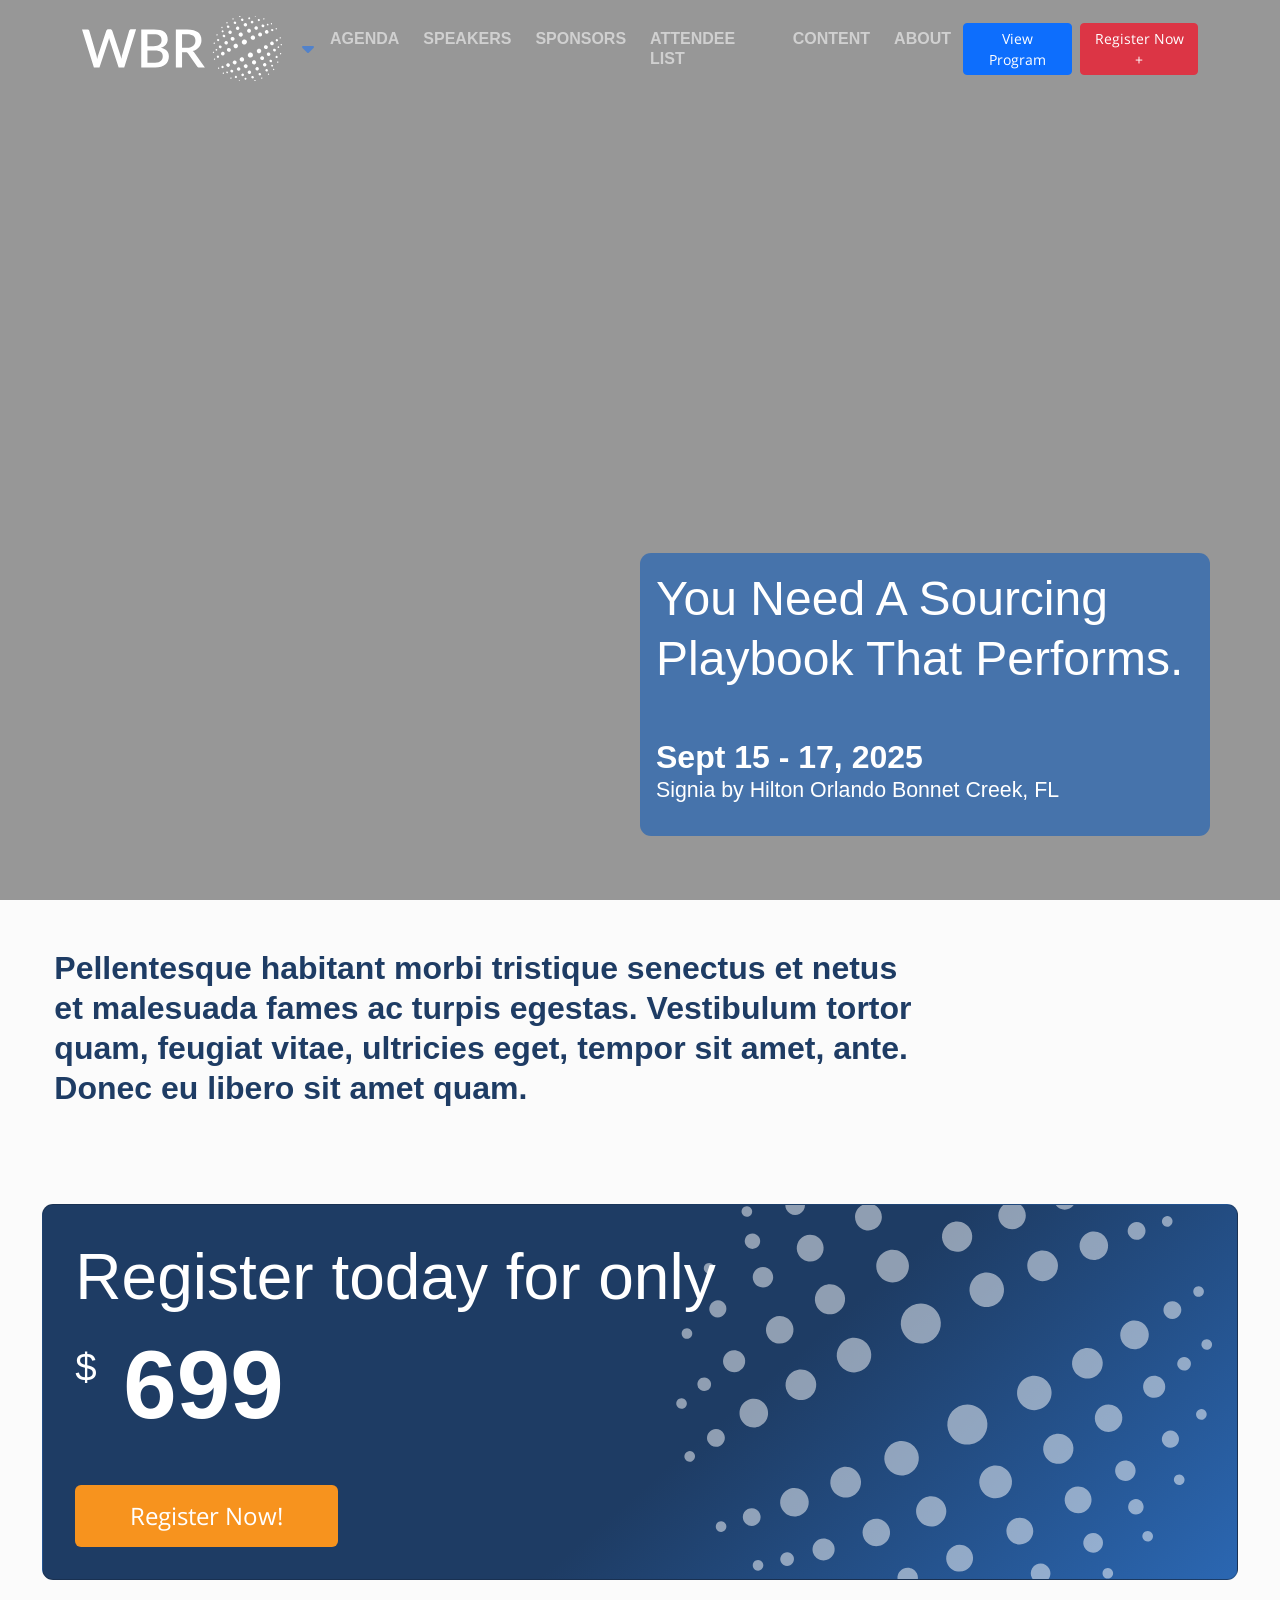
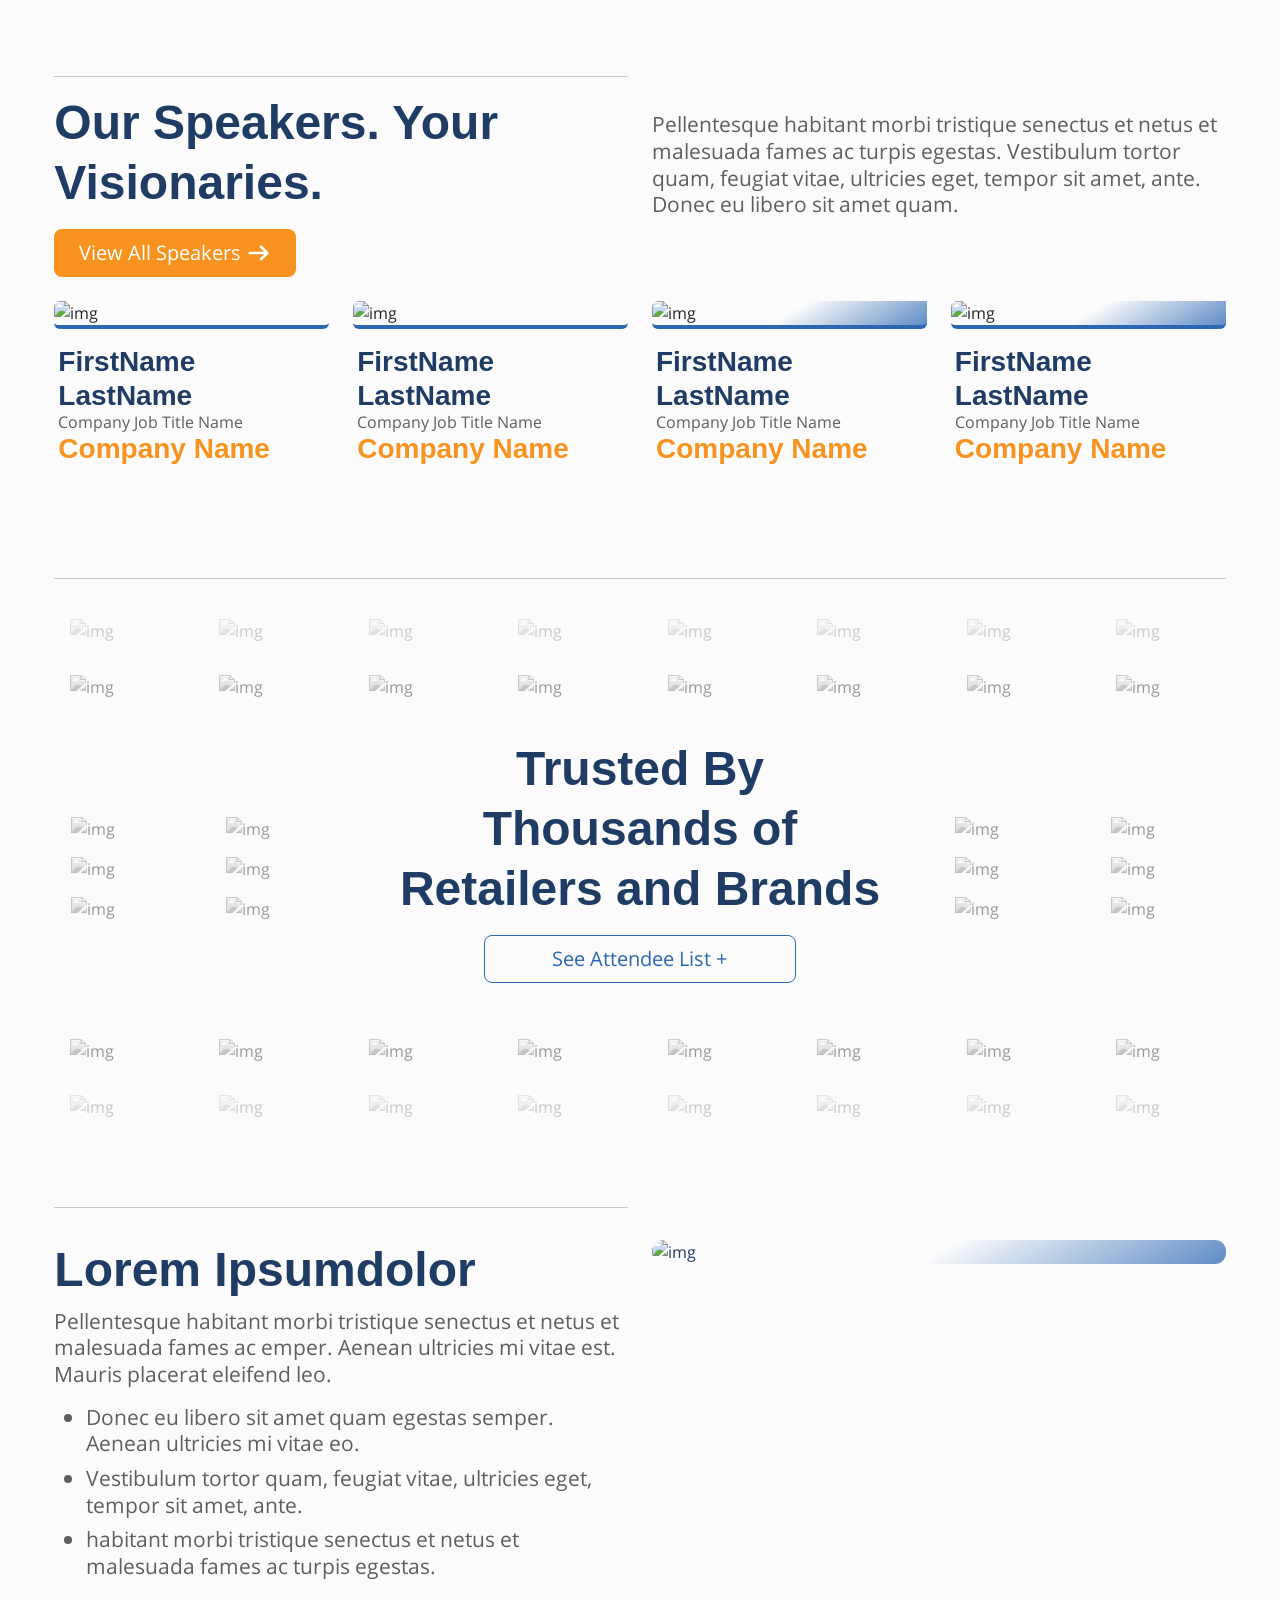
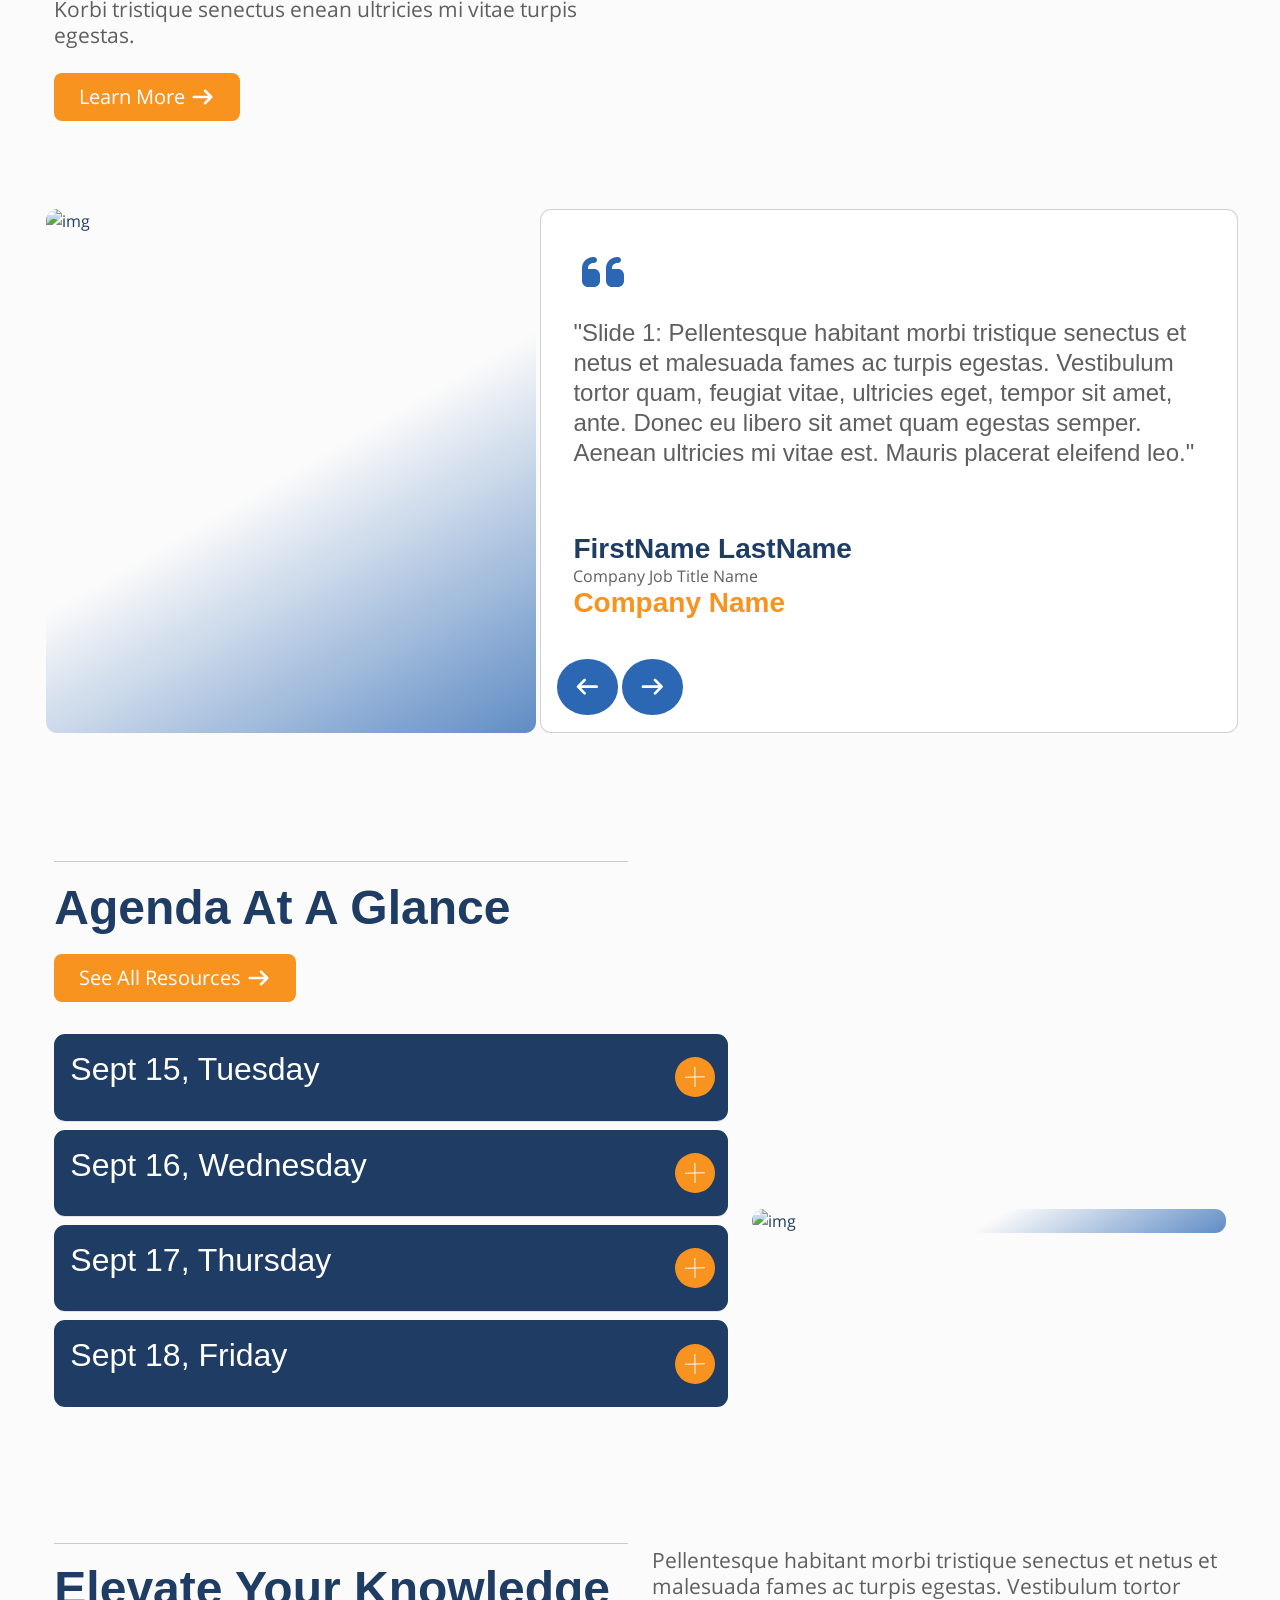
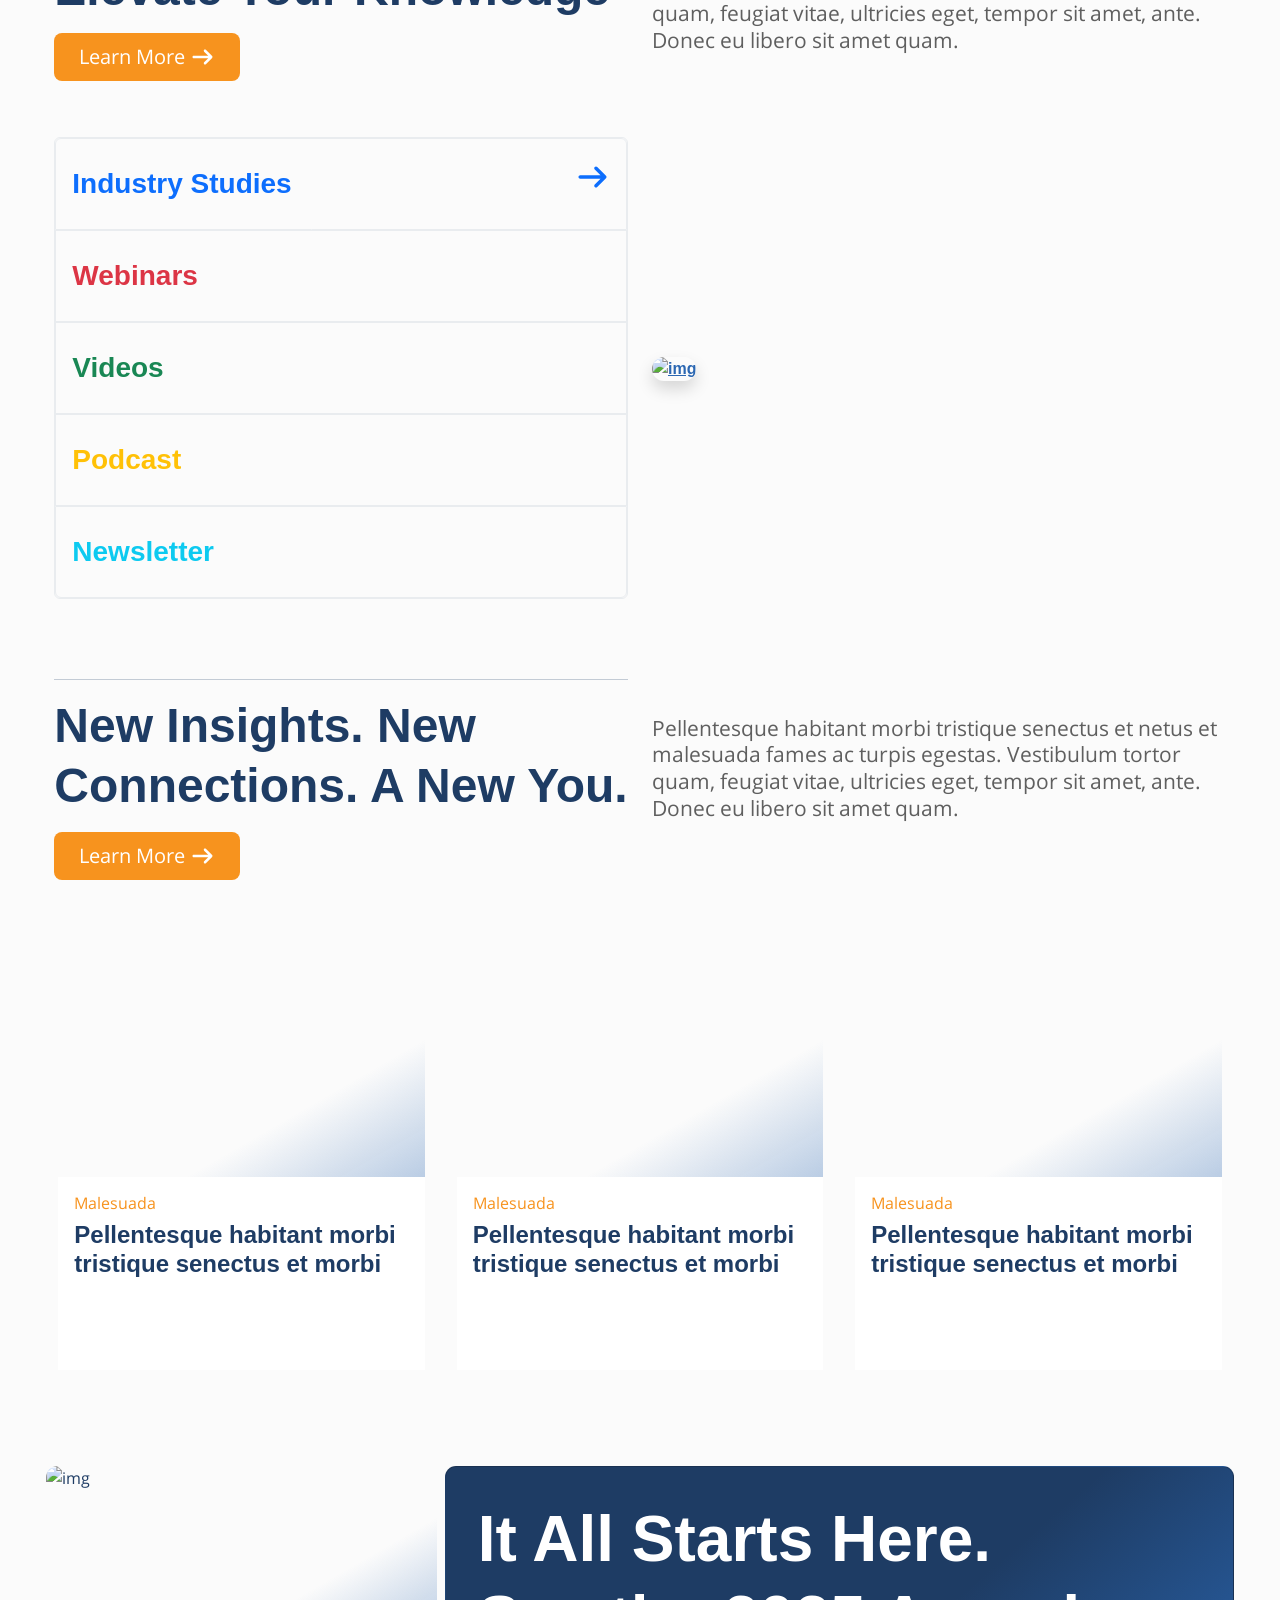
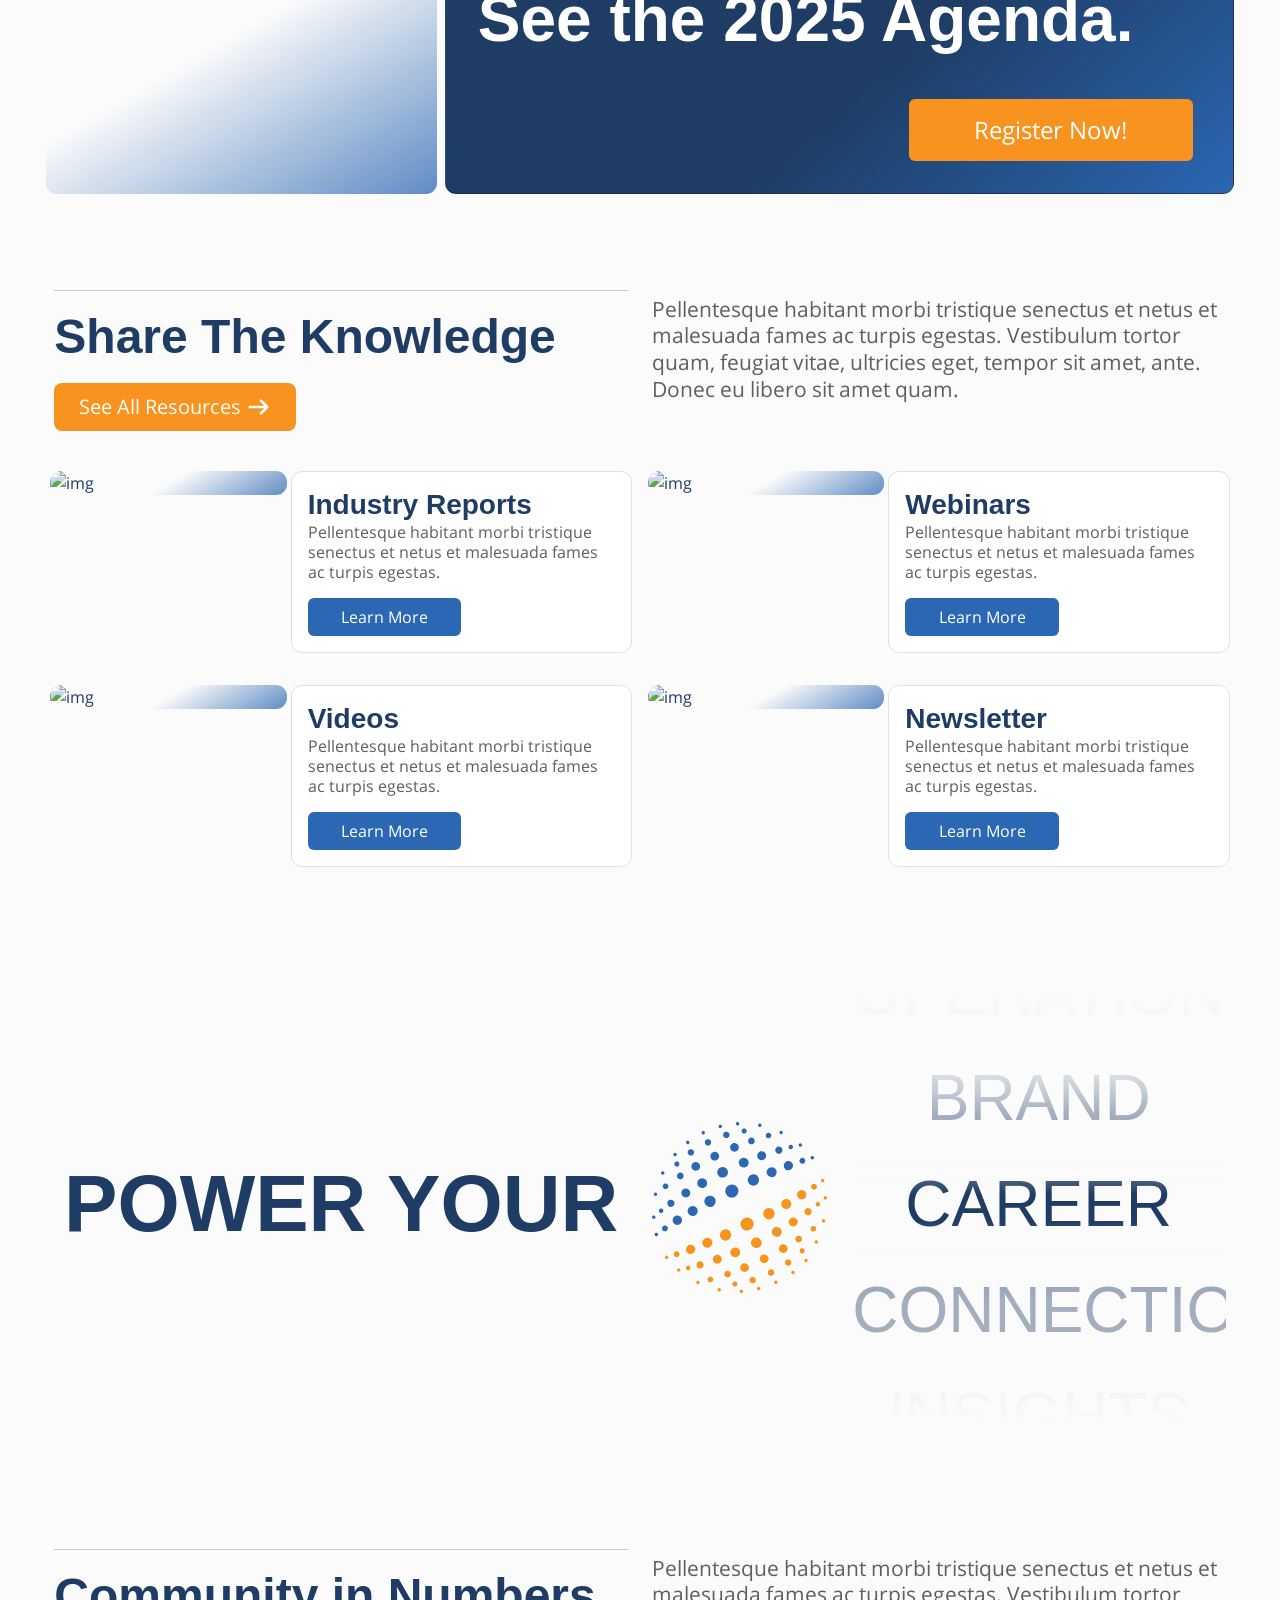
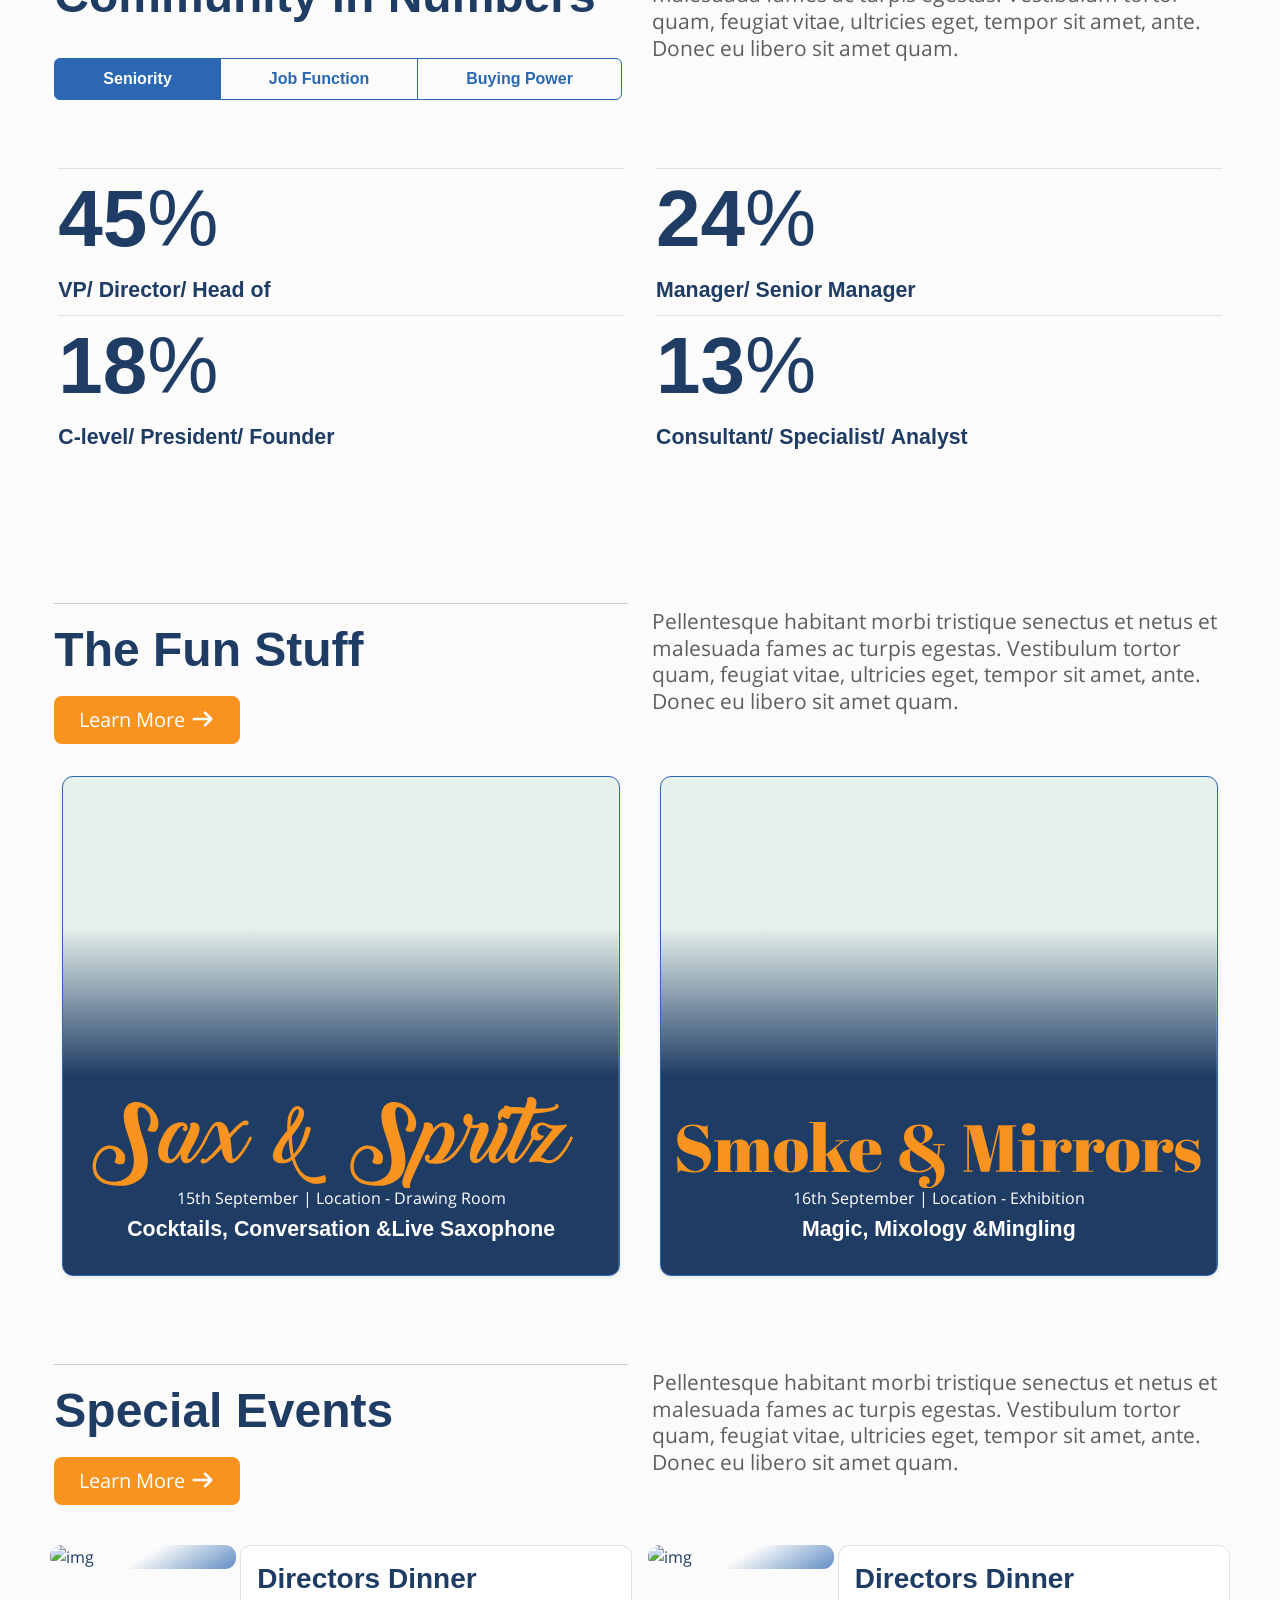
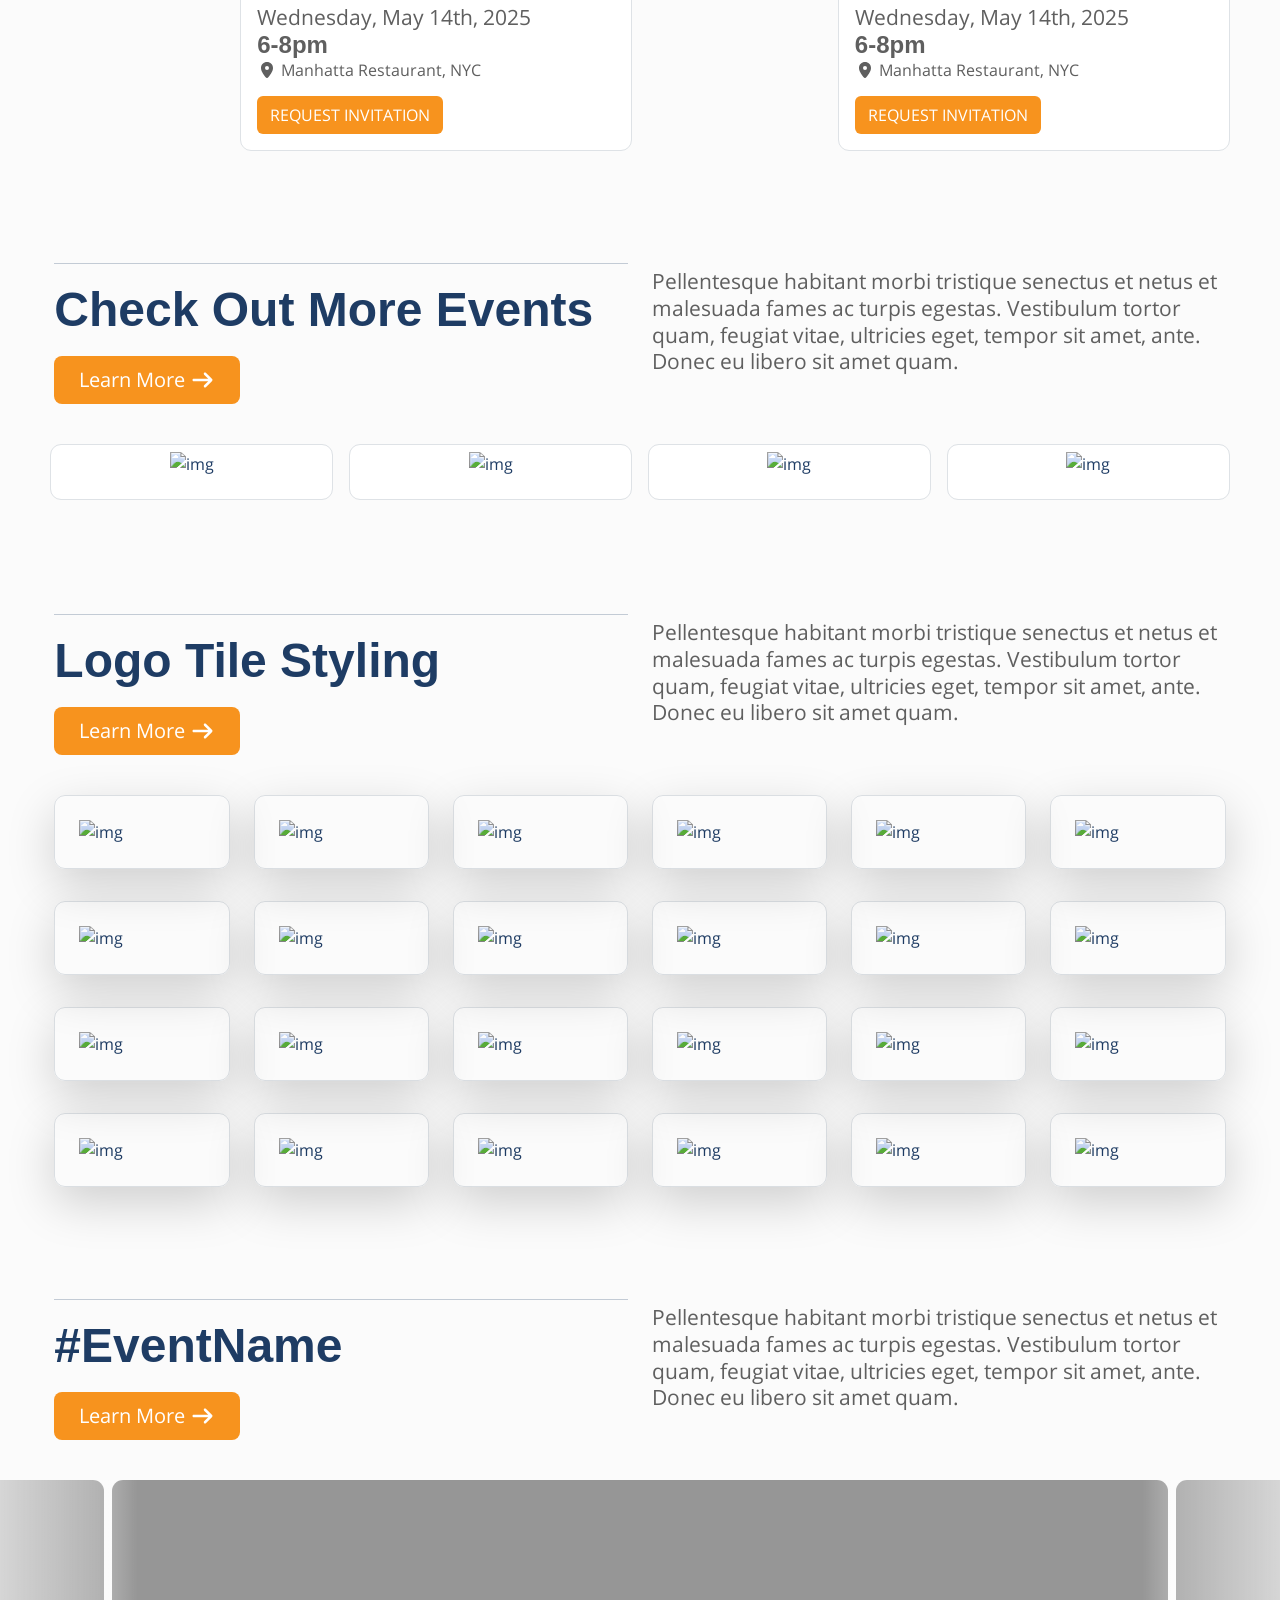
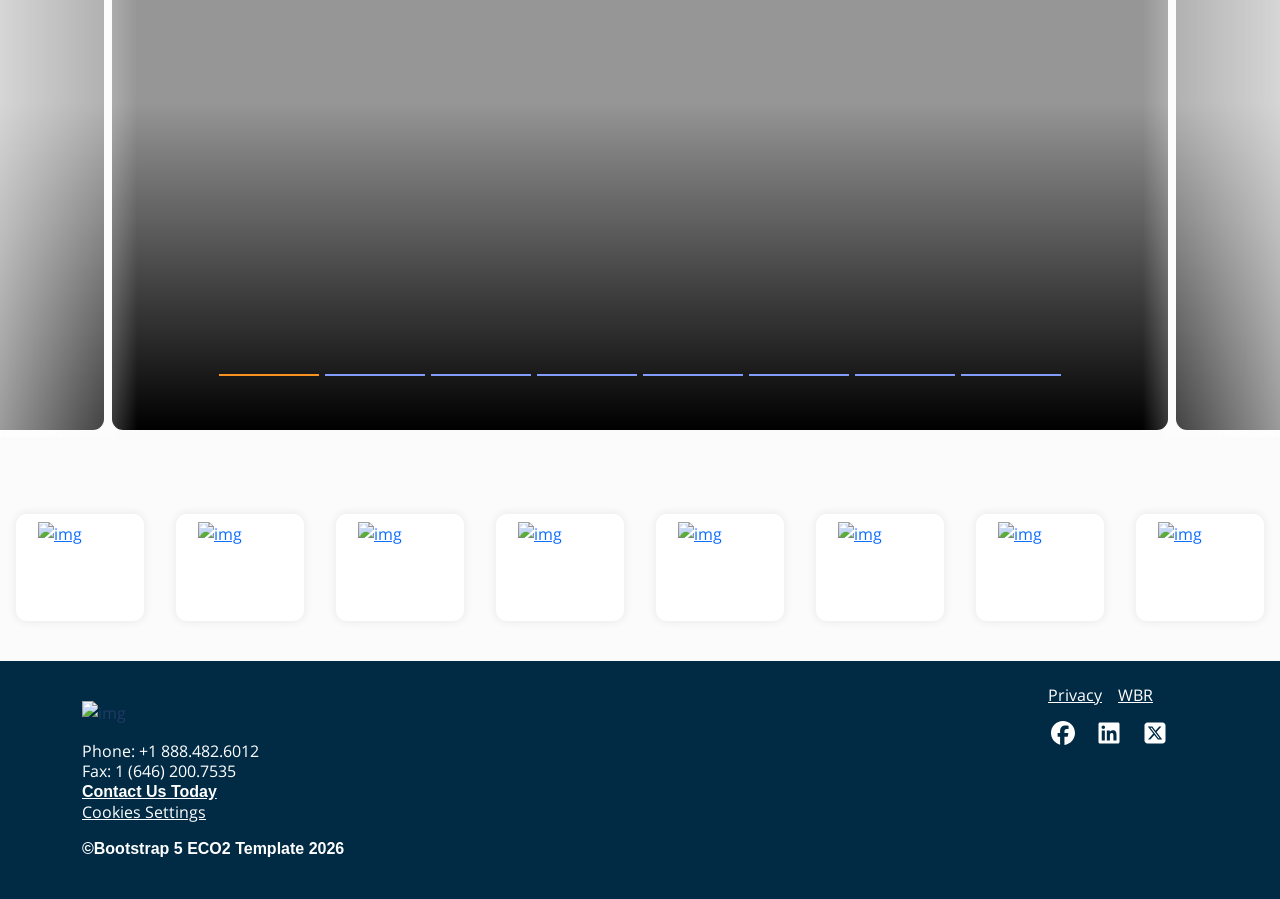
==== nav-demo-bg-image-logo.html @ 7cacb56a "Split logo styling into two standalone, comparable versions Replaces the single-page data-logo-mode " ====
<!doctype html>
<html lang="en">

<head>
    <!-- jQuery -->
    <script rel="script" type="text/javascript" src="js/jquery.min.js"></script>
    <!-- Title -->
    <title>Bootstrap 5 ECO2 Template</title>
    <!-- Meta -->
    <meta name="viewport" content="width=device-width, initial-scale=1" />
    <meta name="author" content="Joshua Vining">
    <meta name="copyright" content="https://github.com/jvining">
    <meta name="description" content="Missing site slogan">
    <link rel="icon" type="image/png" href="img/favicon-32x32.svg">
    <!-- Open Graph -->
    <meta property="og:url" content="https://github.com/jvining" />
    <meta property="og:type" content="Product" />
    <meta property="og:title" content="Bootstrap 5 ECO2 Template" />
    <meta property="og:description" content="Missing site slogan" />
    <meta property="og:image" content="https://placehold.co/600x315/563d7c/ffffff?text=https://github.com/jvining" />
    <!-- CSS -->
    <link rel="stylesheet" type="text/css" href="css/bootstrap.min.css">
    <link rel="stylesheet" type="text/css" href="css/open-sans.css">
    <link rel="stylesheet" type="text/css" href="css/fontawesome.min.css">
    <link rel="stylesheet" type="text/css" href="css/slick.css">
    <link rel="stylesheet" type="text/css" href="css/base.css">
    <link rel="stylesheet" type="text/css" href="css/logo-bg-image.css">
    <link rel="stylesheet" type="text/css" href="style.css">
</head>

<body class="front-page">
    <header id="eco-header" class="px-0">
        <div class="video-container">
            <style>
                #eco-header {
                        background-image: unset!important;
                        background-color: unset!important;
                        box-shadow: inset 10000px 0 0 rgba(8 46 237 / 35%);
                    }

                    #eco-header:after {
                        z-index: 99;
                    }

                    #eco-header .video-container {
                        position: absolute;
                        top: 0em;
                        left: 0;
                        right: 0;
                        width: 100%;
                        height: 100vh;
                        overflow: hidden;
                        z-index: -999;
                        min-width: 400px;
                    }

                    #eco-header .video-container video {
                        min-height: 100%;
                        min-width: 100%;
                    }

                    #eco-header .video-container video::-webkit-media-controls-fullscreen-button {
                        display: none !important;
                    }

                    #eco-header .video-container video[poster] {
                        object-fit: cover;
                    }

                    @media(max-width: 550px) {
                        #eco-header .video-container {
                            display:none;
                        }

                        #eco-header {
                            background: url(https://procureconeast.wbresearch.com/UploadedFiles/EventPage/1005349/video/procureconeast-video-3.jpg)center center no-repeat!important;
                            background-size: cover !important;
                        }
                    }
                </style>
            <!-- <video hidden autoplay loop muted playsinline controlsList="nofullscreen" poster="https://www.wbresearch.com/UploadedFiles/EventPage/1005349/video/procureconeast-video-3.jpg" id="video-bg"><source src="https://procureconeast.wbresearch.com/UploadedFiles/EventPage/9999992/video/bg-video-hero.mp4" type="video/mp4"></video>-->
            <video autoplay loop muted playsinline controlsList="nofullscreen" poster="http://wbrftp.net/web/dev/video/8716579-uhd_3840_2160_25fps.jpg" id="video-bg">
                <source src="http://wbrftp.net/web/dev/video/8716579-uhd_3840_2160_25fps.mp4" type="video/mp4">
            </video>
        </div>
        <div class="container-fluid h-100 w-100  px-0 d-flex flex-column justify-content-end">
            <div class="container">
                <div class="row my-3 pb-5">
                    <div class="col-md-6 p-3 rounded-xl ms-auto" style="background-color: color-mix(in srgb, var(--event-color-primary) 75%, transparent);">
                        <h1 class="fa-3x text-white fw-light mb-5" data-attribute="Event Settings - Tagline">You Need A Sourcing Playbook That Performs.</h1>
                        <p class="fa-2x text-white fw-bolder mt-5 mb-0">Sept 15 - 17, 2025</p>
                        <p class="fa-lg text-white fw-light mt-0">Signia by Hilton Orlando Bonnet Creek, FL</p>
                    </div>
                </div>
            </div>
        </div>
        <!-- Logo: "background image" version (original template behavior) - see
             css/logo-bg-image.css. For the two-<img>-upload version instead,
             open index.html (uses css/logo-dual-img.css). -->
        <nav id="eco-primary-nav" class="navbar navbar-expand-lg fixed-top py-3 px-md-0 px-4  navbar-dark bg-transparent">
            <div class="container">

                <!-- Col 1: Logo + cross-event dropdown caret + toggler (toggler only shown here below md) -->
                <div class="d-flex align-items-center eco-nav-col eco-nav-col-logo">
                    <a href="index.php" class="navbar-brand">Bootstrap 5 ECO2 Template</a>
                    <button class="navbar-toggler ms-3 d-md-none" type="button" data-bs-toggle="collapse" data-bs-target="#primary-nav" aria-controls="primary-nav" aria-expanded="false" aria-label="Toggle navigation">
                        <span class="navbar-toggler-icon"></span>
                    </button>
                </div>

                <!-- Col 3: CTAs (stretch to fill the row + split 50/50 below md) + mobile toggler (md-lg only; hidden below md since it lives in Col 1 there, hidden at lg+ by navbar-expand-lg) -->
                <div class="d-flex align-items-center order-lg-3 flex-grow-1 flex-md-grow-0 eco-nav-col eco-nav-col-ctas">
                    <ul class="navbar-nav flex-row gap-2 flex-fill">
                        <li class="nav-item flex-fill flex-md-grow-0">
                            <a class="nav-link p-0" href="#">
                                <span class="btn btn-sm btn-primary d-block  text-white">View Program</span>
                            </a>
                        </li>
                        <li class="nav-item flex-fill flex-md-grow-0">
                            <a class="nav-link p-0" href="#">
                                <span class="btn btn-sm btn-danger d-block   text-white">Register Now +</span>
                            </a>
                        </li>
                    </ul>
                    <button class="navbar-toggler ms-3 d-none d-md-block d-lg-none" type="button" data-bs-toggle="collapse" data-bs-target="#primary-nav" aria-controls="primary-nav" aria-expanded="false" aria-label="Toggle navigation">
                        <span class="navbar-toggler-icon"></span>
                    </button>
                </div>

                <!-- Col 2: Navigation items (own row below lg, inline between Col 1 and Col 3 at lg+) -->
                <div class="navbar-collapse collapse mt-3 mt-lg-0 eco-nav-col eco-nav-col-items" id="primary-nav" style="">
                    <ul class="navbar-nav mx-lg-auto">
                        <li class="nav-item dropdown text-center text-lg-start">
                            <a class="nav-link dropdown-toggle mx-0 mx-lg-1 text-uppercase fw-semibold" href="#" data-bs-toggle="dropdown" aria-expanded="false">Agenda</a>
                            <ul class="dropdown-menu">
                                <li class="my-1">
                                    <a class="dropdown-item" href="#">Download Agenda</a>
                                </li>
                                <li class="my-1">
                                    <a class="dropdown-item" href="#">View Full Program</a>
                                </li>
                            </ul>
                        </li>
                        <li class="nav-item dropdown text-center text-lg-start">
                            <a class="nav-link dropdown-toggle mx-0 mx-lg-1 text-uppercase fw-semibold" href="#" data-bs-toggle="dropdown" aria-expanded="false">Speakers</a>
                            <ul class="dropdown-menu">
                                <li class="my-1">
                                    <a class="dropdown-item" href="#">Our Speakers</a>
                                </li>
                                <li class="my-1">
                                    <a class="dropdown-item" href="#">Speaker Opportunities</a>
                                </li>
                            </ul>
                        </li>
                        <li class="nav-item dropdown text-center text-lg-start">
                            <a class="nav-link dropdown-toggle mx-0 mx-lg-1 text-uppercase fw-semibold" href="#" data-bs-toggle="dropdown" aria-expanded="false">Sponsors</a>
                            <ul class="dropdown-menu">
                                <li class="my-1">
                                    <a class="dropdown-item" href="sponsors.php">Our Sponsors</a>
                                </li>
                                <li class="my-1">
                                    <a class="dropdown-item" href="#">Sponsor/Exhibit </a>
                                </li>
                            </ul>
                        </li>
                        <li class="nav-item dropdown text-center text-lg-start">
                            <a class="nav-link mx-0 mx-lg-1 text-uppercase fw-semibold" href="#" data-bs-toggle="dropdown" aria-expanded="false">Attendee List</a>
                        </li>
                        <li class="nav-item dropdown text-center text-lg-start">
                            <a class="nav-link dropdown-toggle mx-0 mx-lg-1 text-uppercase fw-semibold" href="#" data-bs-toggle="dropdown" aria-expanded="false">Content</a>
                            <ul class="dropdown-menu">
                                <li class="my-1">
                                    <a class="dropdown-item" href="#">Downloads</a>
                                </li>
                                <li class="my-1">
                                    <a class="dropdown-item" href="#">Presentations</a>
                                </li>
                                <li class="my-1">
                                    <a class="dropdown-item" href="#">Blog</a>
                                </li>
                                <li class="my-1">
                                    <a class="dropdown-item" href="#">Our Media Partners</a>
                                </li>
                                <li class="my-1">
                                    <a class="dropdown-item" href="#">Media Partner Opportunities</a>
                                </li>
                            </ul>
                        </li>
                        <li class="nav-item dropdown text-center text-lg-start">
                            <a class="nav-link dropdown-toggle mx-0 mx-lg-1 text-uppercase fw-semibold" href="#" data-bs-toggle="dropdown" aria-expanded="false">About</a>
                            <ul class="dropdown-menu">
                                <li class="my-1">
                                    <a class="dropdown-item" href="#">About Us</a>
                                </li>
                                <li class="my-1">
                                    <a class="dropdown-item" href="#">Venue &amp;Accomidations</a>
                                </li>
                                <li class="my-1">
                                    <a class="dropdown-item" href="#">FAQ</a>
                                </li>
                            </ul>
                        </li>
                    </ul>
                </div>

            </div>
        </nav>
    </header>
    <main id="eco-content" class="container-fluid px-0" data-attribute="ECO2 Set/full-width Container dropdown">
        <section class="container-fluid my-3 py-3 px-md-0">
            <div class="row">
                <div class="col-md-11 mx-auto">
                    <div class="row my-3">
                        <div class="col-md-9">
                            <p class="fa-2x fw-bold" style="color:var(--event-header-color);">Pellentesque habitant morbi tristique senectus et netus et malesuada fames ac turpis egestas. Vestibulum tortor quam, feugiat vitae, ultricies eget, tempor sit amet, ante. Donec eu libero sit amet quam. </p>
                        </div>
                    </div>
                </div>
            </div>
        </section>
        <section class="container-fluid my-3 py-3 px-md-0">
            <div class="row">
                <div class="col-md-11 mx-auto px-0">
                    <div class="row my-3 d-flex align-items-stretch">
                        <div class="col-md-12">
                            <div class="card h-100 w-100 rounded-xl overflow-hidden" style="background:var(--gradient-event);">
                                <svg xmlns="http://www.w3.org/2000/svg" viewBox="0 0 454.52 454.94" style="position:absolute;height: 150%;width:auto;top: -25%;right: 0!important;opacity: 0.5;" width="900" height="900">
                                    <defs>
                                        <style>
                                            .cls-2 {
                                                    fill: #fff;
                                                }
                                            </style>
                                    </defs>
                                    <g>
                                        <path class="cls-2" d="M34.46,332.36c-2.14,1.05-3.01,3.62-1.97,5.75,1.06,2.12,3.63,3,5.75,1.96,2.13-1.04,3.01-3.62,1.96-5.75-1.05-2.12-3.62-3-5.74-1.95Z"></path>
                                        <path class="cls-2" d="M64.43,363.79c-2.13,1.05-3.01,3.62-1.96,5.75,1.04,2.13,3.62,3,5.74,1.95,2.13-1.05,3-3.62,1.96-5.74-1.05-2.13-3.62-3-5.74-1.96Z"></path>
                                        <path class="cls-2" d="M112.04,394.9c-2.12,1.05-3.01,3.62-1.96,5.74,1.05,2.13,3.62,3.01,5.75,1.96,2.13-1.05,3-3.62,1.96-5.75-1.05-2.13-3.62-3-5.75-1.95Z"></path>
                                        <path class="cls-2" d="M164.93,412.99c-2.13,1.05-3,3.62-1.96,5.75,1.05,2.13,3.62,3,5.75,1.95,2.12-1.04,3-3.62,1.95-5.75-1.05-2.13-3.62-3-5.74-1.95Z"></path>
                                        <path class="cls-2" d="M220.09,416.79c-2.13,1.05-3,3.62-1.96,5.75,1.05,2.13,3.63,3.01,5.75,1.96,2.12-1.05,3-3.62,1.95-5.75-1.05-2.13-3.61-3-5.74-1.96Z"></path>
                                        <path class="cls-2" d="M263,410.04c-2.12,1.05-3,3.62-1.95,5.75,1.05,2.13,3.62,3,5.74,1.96,2.13-1.05,3-3.62,1.96-5.75-1.04-2.13-3.62-3-5.75-1.96Z"></path>
                                        <path class="cls-2" d="M305.46,394.33c-2.13,1.06-3,3.62-1.96,5.75,1.04,2.13,3.61,3,5.74,1.96,2.13-1.05,3.01-3.62,1.96-5.75-1.05-2.13-3.62-3-5.74-1.96Z"></path>
                                        <path class="cls-2" d="M58.01,322.03c-3.59,1.76-5.05,6.09-3.29,9.67,1.76,3.58,6.09,5.05,9.67,3.29,3.58-1.76,5.05-6.09,3.29-9.67-1.76-3.58-6.08-5.06-9.66-3.29Z"></path>
                                        <path class="cls-2" d="M90.75,306.06c-5.74,2.82-8.1,9.76-5.27,15.49,2.83,5.73,9.76,8.1,15.5,5.27,5.74-2.82,8.1-9.76,5.27-15.49-2.83-5.73-9.76-8.1-15.5-5.27Z"></path>
                                        <path class="cls-2" d="M131.91,289.05c-6.16,3.03-8.71,10.49-5.67,16.66,3.04,6.16,10.51,8.7,16.67,5.67,6.16-3.04,8.71-10.5,5.67-16.66-3.04-6.17-10.5-8.71-16.67-5.67Z"></path>
                                        <path class="cls-2" d="M176.55,268.21c-6.94,3.41-9.8,11.8-6.38,18.73,3.41,6.93,11.8,9.79,18.73,6.38,6.93-3.41,9.79-11.8,6.38-18.74-3.41-6.93-11.8-9.79-18.73-6.37Z"></path>
                                        <path class="cls-2" d="M228.92,238.88c-8.05,3.96-11.36,13.69-7.4,21.74,3.96,8.04,13.69,11.36,21.75,7.4,8.04-3.96,11.36-13.69,7.4-21.74-3.96-8.04-13.69-11.36-21.74-7.4Z"></path>
                                        <path class="cls-2" d="M253.14,288.09c-6.57,3.23-9.27,11.18-6.04,17.75,3.24,6.57,11.19,9.28,17.76,6.04,6.57-3.23,9.28-11.18,6.04-17.75-3.23-6.58-11.19-9.28-17.76-6.04Z"></path>
                                        <path class="cls-2" d="M201.33,312.84c-6.07,2.99-8.57,10.33-5.58,16.4,2.98,6.07,10.33,8.57,16.4,5.58,6.07-2.98,8.57-10.33,5.58-16.4-2.99-6.07-10.33-8.57-16.4-5.58Z"></path>
                                        <path class="cls-2" d="M157.3,330.99c-5.52,2.71-7.79,9.4-5.08,14.92,2.72,5.53,9.4,7.8,14.92,5.08,5.53-2.72,7.8-9.4,5.08-14.93-2.72-5.52-9.4-7.79-14.92-5.07Z"></path>
                                        <path class="cls-2" d="M115.53,346.7c-4.44,2.19-6.27,7.56-4.09,12,2.19,4.45,7.56,6.28,12.01,4.09,4.44-2.19,6.27-7.56,4.09-12-2.19-4.45-7.57-6.28-12.01-4.09Z"></path>
                                        <path class="cls-2" d="M87.47,357.64c-2.75,1.35-3.87,4.67-2.52,7.41,1.34,2.75,4.67,3.88,7.41,2.53,2.75-1.35,3.88-4.67,2.53-7.42-1.34-2.75-4.67-3.88-7.41-2.53Z"></path>
                                        <path class="cls-2" d="M273.81,330.06c-5.4,2.66-7.62,9.18-4.96,14.58,2.65,5.4,9.18,7.61,14.58,4.96,5.4-2.65,7.61-9.18,4.96-14.57-2.66-5.4-9.18-7.62-14.58-4.96Z"></path>
                                        <path class="cls-2" d="M225,352.07c-5.4,2.66-7.62,9.18-4.96,14.58,2.66,5.4,9.18,7.61,14.58,4.96,5.4-2.66,7.61-9.18,4.96-14.58-2.66-5.4-9.18-7.62-14.58-4.96Z"></path>
                                        <path class="cls-2" d="M184.03,370.35c-4.1,2.02-5.8,6.98-3.77,11.08,2.02,4.11,6.98,5.8,11.08,3.78,4.1-2.02,5.8-6.98,3.78-11.09-2.02-4.1-6.98-5.8-11.09-3.77Z"></path>
                                        <path class="cls-2" d="M142.04,384.92c-3.43,1.69-4.84,5.83-3.15,9.26,1.69,3.43,5.83,4.84,9.26,3.15,3.43-1.68,4.84-5.83,3.16-9.25-1.69-3.43-5.84-4.84-9.26-3.16Z"></path>
                                        <path class="cls-2" d="M291.94,366.87c-3.95,1.95-5.58,6.73-3.63,10.68,1.94,3.96,6.72,5.58,10.68,3.64,3.95-1.94,5.58-6.73,3.63-10.68-1.94-3.95-6.73-5.58-10.68-3.64Z"></path>
                                        <path class="cls-2" d="M246.46,385.61c-3.95,1.95-5.58,6.73-3.64,10.68,1.95,3.96,6.73,5.58,10.69,3.64,3.95-1.95,5.58-6.73,3.63-10.69-1.94-3.95-6.72-5.58-10.68-3.63Z"></path>
                                        <path class="cls-2" d="M202.94,396.77c-3.1,1.52-4.38,5.27-2.85,8.37,1.52,3.1,5.28,4.38,8.38,2.85,3.1-1.52,4.38-5.27,2.85-8.37-1.52-3.1-5.27-4.38-8.38-2.85Z"></path>
                                        <path class="cls-2" d="M421.7,141.78c2.13-1.05,4.7-.17,5.75,1.95,1.04,2.13.17,4.71-1.96,5.75-2.12,1.04-4.69.17-5.75-1.96-1.04-2.13-.17-4.7,1.96-5.75Z"></path>
                                        <path class="cls-2" d="M428.33,184.7c2.12-1.05,4.7-.17,5.74,1.96,1.05,2.13.17,4.7-1.96,5.74-2.13,1.05-4.7.17-5.75-1.95-1.05-2.13-.17-4.7,1.96-5.75Z"></path>
                                        <path class="cls-2" d="M423.93,241.39c2.13-1.04,4.71-.17,5.75,1.96,1.04,2.13.17,4.7-1.96,5.75-2.13,1.05-4.7.17-5.75-1.96-1.05-2.13-.16-4.69,1.96-5.75Z"></path>
                                        <path class="cls-2" d="M405.99,294.35c2.13-1.05,4.7-.17,5.75,1.96,1.05,2.13.17,4.7-1.96,5.74-2.13,1.05-4.7.17-5.75-1.95-1.04-2.13-.18-4.7,1.95-5.75Z"></path>
                                        <path class="cls-2" d="M380.41,340.19c2.13-1.05,4.7-.17,5.75,1.95,1.05,2.13.16,4.71-1.96,5.75-2.13,1.05-4.7.17-5.75-1.96-1.05-2.12-.16-4.69,1.96-5.74Z"></path>
                                        <path class="cls-2" d="M348.08,370.26c2.12-1.05,4.7-.17,5.74,1.95,1.05,2.13.18,4.7-1.95,5.75-2.13,1.04-4.7.16-5.75-1.96-1.05-2.13-.18-4.7,1.96-5.75Z"></path>
                                        <path class="cls-2" d="M399.16,154.13c3.58-1.76,7.9-.29,9.67,3.29,1.76,3.58.28,7.91-3.29,9.67-3.59,1.76-7.92.29-9.67-3.29-1.77-3.58-.29-7.91,3.29-9.67Z"></path>
                                        <path class="cls-2" d="M366.53,170.34c5.74-2.82,12.67-.46,15.49,5.28,2.83,5.73.46,12.67-5.27,15.49-5.73,2.82-12.67.46-15.49-5.27-2.83-5.73-.47-12.67,5.26-15.49Z"></path>
                                        <path class="cls-2" d="M327.93,192.58c6.17-3.03,13.63-.5,16.66,5.67,3.03,6.17.5,13.63-5.67,16.67-6.16,3.04-13.62.5-16.66-5.67-3.03-6.17-.5-13.63,5.67-16.67Z"></path>
                                        <path class="cls-2" d="M284.19,215.23c6.93-3.41,15.32-.56,18.74,6.38,3.41,6.93.55,15.32-6.38,18.73-6.93,3.42-15.32.56-18.73-6.38-3.41-6.93-.56-15.32,6.38-18.73Z"></path>
                                        <path class="cls-2" d="M304.44,262.1c6.07-2.99,13.41-.49,16.4,5.58,2.98,6.07.48,13.42-5.59,16.4-6.06,2.98-13.41.48-16.4-5.59-2.99-6.06-.48-13.41,5.59-16.4Z"></path>
                                        <path class="cls-2" d="M345.68,238.28c5.52-2.71,12.2-.45,14.92,5.08,2.72,5.52.44,12.2-5.07,14.92-5.52,2.72-12.21.44-14.93-5.08-2.71-5.52-.44-12.2,5.08-14.92Z"></path>
                                        <path class="cls-2" d="M383.62,214.77c4.44-2.19,9.81-.36,12,4.09,2.19,4.44.36,9.81-4.08,12-4.44,2.19-9.82.36-12.01-4.09-2.18-4.44-.35-9.81,4.09-12Z"></path>
                                        <path class="cls-2" d="M409.39,199.2c2.75-1.35,6.07-.22,7.42,2.53,1.35,2.74.22,6.06-2.53,7.41-2.74,1.35-6.06.23-7.41-2.52-1.35-2.75-.22-6.06,2.52-7.42Z"></path>
                                        <path class="cls-2" d="M321.09,304.79c5.39-2.66,11.91-.43,14.57,4.96,2.66,5.4.43,11.93-4.96,14.58-5.39,2.66-11.92.44-14.58-4.95-2.65-5.4-.43-11.93,4.97-14.58Z"></path>
                                        <path class="cls-2" d="M360.56,283.47c4.11-2.02,9.07-.34,11.09,3.77,2.02,4.1.33,9.07-3.77,11.09-4.1,2.02-9.07.33-11.09-3.77-2.02-4.1-.33-9.07,3.77-11.08Z"></path>
                                        <path class="cls-2" d="M397.72,259.09c3.42-1.68,7.56-.28,9.25,3.15,1.69,3.43.28,7.57-3.15,9.26-3.43,1.69-7.57.28-9.26-3.15-1.69-3.43-.28-7.57,3.16-9.26Z"></path>
                                        <path class="cls-2" d="M334.56,342.26c3.96-1.95,8.74-.32,10.68,3.63,1.95,3.96.32,8.74-3.63,10.68-3.96,1.95-8.74.32-10.68-3.63-1.95-3.96-.32-8.74,3.63-10.68Z"></path>
                                        <path class="cls-2" d="M369.95,314.57c3.11-1.53,6.86-.25,8.38,2.85,1.52,3.1.25,6.85-2.85,8.38-3.11,1.52-6.85.25-8.38-2.85-1.52-3.1-.24-6.85,2.85-8.38Z"></path>
                                    </g>
                                    <g>
                                        <path class="cls-2" d="M12.82,283.16c-2.13,1.05-4.7.17-5.75-1.96-1.05-2.13-.17-4.7,1.96-5.75,2.12-1.05,4.7-.17,5.74,1.96,1.04,2.13.17,4.7-1.96,5.75Z"></path>
                                        <path class="cls-2" d="M6.19,240.24c-2.13,1.05-4.71.17-5.75-1.95-1.05-2.13-.17-4.71,1.96-5.75,2.13-1.05,4.7-.17,5.74,1.96,1.05,2.13.18,4.7-1.95,5.74Z"></path>
                                        <path class="cls-2" d="M10.59,183.54c-2.12,1.04-4.7.17-5.75-1.96-1.04-2.13-.17-4.7,1.96-5.74,2.13-1.05,4.69-.17,5.75,1.95,1.04,2.13.16,4.7-1.96,5.75Z"></path>
                                        <path class="cls-2" d="M28.52,130.59c-2.12,1.04-4.7.16-5.74-1.96-1.05-2.13-.17-4.7,1.96-5.75,2.13-1.05,4.7-.17,5.75,1.96,1.04,2.13.17,4.7-1.96,5.75Z"></path>
                                        <path class="cls-2" d="M59.16,84.56c-2.12,1.05-4.7.17-5.74-1.96-1.05-2.13-.17-4.7,1.95-5.75,2.13-1.05,4.71-.17,5.75,1.95,1.05,2.13.18,4.7-1.96,5.75Z"></path>
                                        <path class="cls-2" d="M90.68,54.68c-2.12,1.04-4.7.17-5.74-1.96-1.05-2.13-.18-4.7,1.95-5.74,2.13-1.04,4.7-.17,5.74,1.96,1.06,2.12.18,4.7-1.96,5.74Z"></path>
                                        <path class="cls-2" d="M129.03,30.62c-2.13,1.05-4.7.17-5.75-1.96-1.05-2.13-.17-4.7,1.95-5.74,2.13-1.05,4.7-.18,5.75,1.96,1.05,2.13.17,4.7-1.96,5.74Z"></path>
                                        <path class="cls-2" d="M35.37,270.8c-3.58,1.76-7.91.29-9.67-3.29-1.76-3.58-.28-7.91,3.29-9.67,3.59-1.77,7.91-.29,9.67,3.29,1.77,3.58.29,7.91-3.29,9.67Z"></path>
                                        <path class="cls-2" d="M67.99,254.6c-5.73,2.82-12.67.46-15.49-5.27-2.83-5.74-.46-12.67,5.27-15.5,5.73-2.82,12.66-.46,15.48,5.27,2.83,5.73.46,12.67-5.27,15.49Z"></path>
                                        <path class="cls-2" d="M106.59,232.35c-6.17,3.04-13.63.5-16.66-5.67-3.04-6.17-.5-13.63,5.67-16.67,6.17-3.03,13.62-.5,16.66,5.67,3.03,6.16.49,13.63-5.67,16.66Z"></path>
                                        <path class="cls-2" d="M150.33,209.71c-6.93,3.42-15.32.56-18.74-6.38-3.41-6.93-.55-15.32,6.38-18.73,6.93-3.42,15.33-.56,18.73,6.37,3.41,6.94.55,15.33-6.38,18.74Z"></path>
                                        <path class="cls-2" d="M205.52,186.1c-8.05,3.96-17.79.65-21.75-7.4-3.96-8.04-.65-17.78,7.4-21.74,8.05-3.96,17.78-.65,21.74,7.4,3.96,8.05.65,17.78-7.39,21.74Z"></path>
                                        <path class="cls-2" d="M181.3,136.89c-6.57,3.23-14.51.53-17.75-6.04-3.23-6.57-.52-14.52,6.04-17.75,6.57-3.24,14.52-.53,17.75,6.04,3.23,6.57.53,14.52-6.04,17.76Z"></path>
                                        <path class="cls-2" d="M130.08,162.84c-6.07,2.99-13.41.49-16.4-5.58-2.98-6.07-.48-13.41,5.58-16.4,6.08-2.99,13.42-.49,16.4,5.58,3,6.07.49,13.41-5.58,16.4Z"></path>
                                        <path class="cls-2" d="M88.84,186.66c-5.52,2.72-12.2.44-14.92-5.08-2.72-5.52-.44-12.2,5.07-14.93,5.52-2.71,12.21-.44,14.93,5.08,2.72,5.52.44,12.21-5.07,14.93Z"></path>
                                        <path class="cls-2" d="M50.9,210.17c-4.44,2.19-9.82.36-12-4.09-2.19-4.44-.37-9.81,4.08-12,4.44-2.19,9.82-.36,12,4.08,2.19,4.44.36,9.82-4.09,12.01Z"></path>
                                        <path class="cls-2" d="M25.13,225.73c-2.75,1.35-6.07.22-7.42-2.52-1.34-2.74-.21-6.06,2.53-7.42,2.74-1.35,6.06-.22,7.41,2.52,1.35,2.75.22,6.06-2.52,7.42Z"></path>
                                        <path class="cls-2" d="M160.65,94.91c-5.39,2.65-11.92.43-14.57-4.97-2.66-5.39-.44-11.92,4.95-14.57,5.4-2.66,11.92-.44,14.58,4.96,2.66,5.4.44,11.92-4.96,14.58Z"></path>
                                        <path class="cls-2" d="M113.44,120.15c-5.4,2.66-11.92.44-14.58-4.96-2.66-5.4-.43-11.92,4.96-14.58,5.39-2.65,11.92-.43,14.57,4.96,2.66,5.39.44,11.92-4.95,14.58Z"></path>
                                        <path class="cls-2" d="M73.96,141.46c-4.11,2.02-9.08.33-11.09-3.77-2.02-4.1-.33-9.07,3.77-11.09,4.1-2.02,9.07-.33,11.09,3.77,2.02,4.1.33,9.07-3.77,11.09Z"></path>
                                        <path class="cls-2" d="M36.8,165.84c-3.42,1.7-7.56.28-9.26-3.14-1.69-3.43-.27-7.57,3.15-9.26,3.43-1.68,7.57-.28,9.26,3.15,1.69,3.43.28,7.57-3.15,9.26Z"></path>
                                        <path class="cls-2" d="M142.53,58.08c-3.95,1.95-8.73.32-10.68-3.63-1.95-3.95-.32-8.74,3.63-10.68,3.96-1.95,8.74-.32,10.68,3.63,1.95,3.96.31,8.74-3.64,10.68Z"></path>
                                        <path class="cls-2" d="M99.96,82.69c-3.96,1.94-8.74.32-10.69-3.64-1.94-3.95-.31-8.74,3.64-10.68,3.95-1.95,8.73-.32,10.68,3.64,1.94,3.95.31,8.73-3.64,10.68Z"></path>
                                        <path class="cls-2" d="M64.57,110.36c-3.11,1.53-6.85.25-8.38-2.85-1.53-3.1-.25-6.85,2.85-8.38,3.1-1.52,6.85-.25,8.38,2.85,1.52,3.09.24,6.85-2.85,8.37Z"></path>
                                        <path class="cls-2" d="M400.06,92.58c2.12-1.05,3-3.62,1.96-5.75-1.05-2.13-3.62-3-5.74-1.96-2.13,1.05-3,3.62-1.96,5.75,1.05,2.12,3.62,3,5.75,1.95Z"></path>
                                        <path class="cls-2" d="M370.09,61.14c2.12-1.04,3-3.62,1.96-5.75-1.04-2.13-3.62-3-5.74-1.96-2.12,1.04-3,3.62-1.96,5.75,1.05,2.13,3.62,3,5.74,1.96Z"></path>
                                        <path class="cls-2" d="M322.48,30.04c2.12-1.05,3.01-3.62,1.96-5.75-1.05-2.13-3.63-3-5.75-1.96-2.13,1.05-3.01,3.62-1.96,5.75,1.05,2.13,3.62,3,5.75,1.96Z"></path>
                                        <path class="cls-2" d="M269.59,11.95c2.13-1.04,3.01-3.62,1.96-5.75-1.05-2.13-3.62-3-5.75-1.96-2.12,1.05-3.01,3.62-1.96,5.75,1.05,2.13,3.62,3,5.75,1.96Z"></path>
                                        <path class="cls-2" d="M214.43,8.14c2.13-1.04,3-3.62,1.96-5.74-1.05-2.13-3.62-3-5.75-1.96-2.12,1.04-3,3.62-1.95,5.74,1.04,2.13,3.61,3,5.74,1.96Z"></path>
                                        <path class="cls-2" d="M171.52,14.9c2.13-1.05,3-3.62,1.96-5.75-1.04-2.13-3.61-3-5.74-1.96-2.13,1.05-3,3.62-1.96,5.75,1.05,2.13,3.62,3,5.74,1.96Z"></path>
                                        <path class="cls-2" d="M376.51,102.91c3.59-1.76,5.06-6.09,3.29-9.67-1.76-3.58-6.09-5.05-9.67-3.3-3.58,1.76-5.05,6.1-3.29,9.68,1.76,3.58,6.09,5.05,9.67,3.29Z"></path>
                                        <path class="cls-2" d="M343.77,118.88c5.73-2.83,8.09-9.76,5.27-15.49-2.83-5.74-9.76-8.1-15.5-5.27-5.74,2.82-8.1,9.76-5.27,15.49,2.82,5.74,9.76,8.1,15.5,5.28Z"></path>
                                        <path class="cls-2" d="M302.6,135.89c6.17-3.04,8.71-10.5,5.67-16.67-3.04-6.16-10.5-8.7-16.67-5.67-6.16,3.03-8.71,10.5-5.67,16.66,3.04,6.16,10.5,8.71,16.67,5.67Z"></path>
                                        <path class="cls-2" d="M257.97,156.73c6.93-3.41,9.8-11.8,6.39-18.74-3.42-6.93-11.81-9.79-18.74-6.38-6.94,3.42-9.8,11.8-6.38,18.74,3.41,6.93,11.8,9.79,18.73,6.38Z"></path>
                                        <path class="cls-2" d="M233.19,112.09c6.07-2.98,8.57-10.33,5.58-16.4-2.98-6.07-10.33-8.57-16.4-5.58-6.07,2.99-8.57,10.33-5.58,16.4,2.99,6.07,10.32,8.57,16.4,5.58Z"></path>
                                        <path class="cls-2" d="M277.22,93.94c5.53-2.71,7.8-9.4,5.09-14.92-2.72-5.52-9.4-7.8-14.93-5.08-5.52,2.72-7.79,9.4-5.07,14.92,2.72,5.52,9.4,7.8,14.92,5.07Z"></path>
                                        <path class="cls-2" d="M318.99,78.24c4.44-2.19,6.27-7.56,4.09-12.01-2.19-4.44-7.57-6.27-12.01-4.08-4.44,2.18-6.27,7.56-4.09,12.01,2.19,4.44,7.57,6.27,12.01,4.09Z"></path>
                                        <path class="cls-2" d="M347.05,67.3c2.74-1.35,3.87-4.67,2.52-7.42-1.34-2.74-4.67-3.87-7.41-2.52-2.75,1.35-3.88,4.67-2.53,7.41,1.34,2.74,4.67,3.87,7.42,2.52Z"></path>
                                        <path class="cls-2" d="M209.52,72.86c5.4-2.66,7.62-9.19,4.96-14.58-2.66-5.4-9.18-7.62-14.58-4.96-5.4,2.66-7.61,9.18-4.96,14.58,2.65,5.39,9.18,7.62,14.58,4.96Z"></path>
                                        <path class="cls-2" d="M250.49,54.58c4.1-2.02,5.8-6.98,3.77-11.09-2.01-4.1-6.98-5.79-11.09-3.77-4.1,2.02-5.79,6.98-3.77,11.09,2.02,4.1,6.98,5.8,11.09,3.77Z"></path>
                                        <path class="cls-2" d="M292.48,40.02c3.42-1.69,4.84-5.84,3.15-9.27-1.69-3.43-5.84-4.84-9.26-3.15-3.43,1.68-4.84,5.83-3.15,9.26,1.69,3.42,5.84,4.84,9.26,3.15Z"></path>
                                        <path class="cls-2" d="M188.06,39.32c3.95-1.94,5.58-6.73,3.63-10.68-1.95-3.95-6.74-5.58-10.68-3.64-3.95,1.95-5.58,6.73-3.64,10.68,1.95,3.95,6.73,5.58,10.69,3.64Z"></path>
                                        <path class="cls-2" d="M231.58,28.17c3.1-1.52,4.37-5.27,2.84-8.38-1.52-3.1-5.27-4.37-8.37-2.85-3.1,1.52-4.38,5.27-2.85,8.37,1.52,3.1,5.27,4.38,8.38,2.85Z"></path>
                                    </g>
                                </svg>
                                <div class="card-body">
                                    <div class="row d-flex align-items-center h-50 ps-3 py-3">
                                        <div class="row d-flex align-items-center h-100 w-100">
                                            <div class="col-md-12">
                                                <h2 class="fa-4x text-white fw-light">Register today for only</h2>
                                                <h2 class="fa-6x text-white fw-bold">
                                                    <sup class="fw-light" style="font-size:.4em; top:-1em;">$</sup>
                                                    699
                                                </h2>
                                            </div>
                                        </div>
                                    </div>
                                    <div class="row d-flex align-items-center h-50 ps-3 py-3">
                                        <div class="row d-flex align-items-end h-100 w-100">
                                            <div class="col-md-3">
                                                <a href="#" class="btn btn-inverse btn-xl w-100">Register Now!</a>
                                            </div>
                                        </div>
                                    </div>
                                </div>
                            </div>
                        </div>
                    </div>
                </div>
            </div>
        </section>
        <section class="container-fluid my-3 py-3 px-md-0">
            <div class="row">
                <div class="col-md-11 mx-auto">
                    <div class="row d-flex align-items-center my-3">
                        <div class="col-md-6">
                            <hr>
                            <h2 class="fa-3x fw-bold">Our Speakers. Your Visionaries.</h2>
                            <a href="#" class="btn btn-inverse btn-lg py-2 px-4 my-2">
                                View All Speakers <i class="fa-solid fa-arrow-right"></i>
                            </a>
                        </div>
                        <div class="col-md-6">
                            <p class="fa-lg">Pellentesque habitant morbi tristique senectus et netus et malesuada fames ac turpis egestas. Vestibulum tortor quam, feugiat vitae, ultricies eget, tempor sit amet, ante. Donec eu libero sit amet quam.</p>
                        </div>
                    </div>
                    <div class="row my-3">
                        <div class="col-md-3 col-6">
                            <div class="card bg-transparent border-0">
                                <div class="card-img-top border-bottom border-primary rounded" style="border-width:.25em!important;border-color:var(--event-color-primary)!important;">
                                    <img alt="img" loading="lazy" class="img-fluid mx-auto d-block rounded-top h-100 w-100" src="https://placehold.co/250x250/999999/ffffff?text=Headshot">
                                </div>
                                <div class="card-body px-1">
                                    <h3 class="card-title my-0">FirstName LastName</h3>
                                    <p class="card-text">
                                        Company Job Title Name<br>
                                        <strong class="h3 fw-bold" style="color:var(--event-color-secondary)!important;">Company Name</strong>
                                    </p>
                                </div>
                            </div>
                        </div>
                        <div class="col-md-3 col-6">
                            <div class="card bg-transparent border-0">
                                <div class="card-img-top border-bottom border-primary rounded " style="border-width:.25em!important;border-color:var(--event-color-primary)!important;">
                                    <img alt="img" loading="lazy" class="img-fluid mx-auto d-block rounded-top h-100 w-100" src="https://placehold.co/250x250/999999/ffffff?text=Headshot">
                                </div>
                                <div class="card-body px-1">
                                    <h3 class="card-title my-0">FirstName LastName</h3>
                                    <p class="card-text">
                                        Company Job Title Name<br>
                                        <strong class="h3 fw-bold" style="color:var(--event-color-secondary)!important;">Company Name</strong>
                                    </p>
                                </div>
                            </div>
                        </div>
                        <div class="col-md-3 col-6">
                            <div class="card bg-transparent border-0">
                                <div class="card-img-top border-bottom border-primary rounded img-gradient position-relative" style="border-width:.25em!important;border-color:var(--event-color-primary)!important;">
                                    <img alt="img" loading="lazy" class="img-fluid mx-auto d-block rounded-top h-100 w-100" src="https://placehold.co/250x250/999999/ffffff?text=Headshot">
                                </div>
                                <div class="card-body px-1">
                                    <h3 class="card-title my-0">FirstName LastName</h3>
                                    <p class="card-text">
                                        Company Job Title Name<br>
                                        <strong class="h3 fw-bold" style="color:var(--event-color-secondary)!important;">Company Name</strong>
                                    </p>
                                </div>
                            </div>
                        </div>
                        <div class="col-md-3 col-6">
                            <div class="card bg-transparent border-0">
                                <div class="card-img-top border-bottom border-primary rounded img-gradient position-relative" style="border-width:.25em!important;border-color:var(--event-color-primary)!important;">
                                    <img alt="img" loading="lazy" class="img-fluid mx-auto d-block rounded-top h-100 w-100" src="https://placehold.co/250x250/999999/ffffff?text=Headshot">
                                </div>
                                <div class="card-body px-1">
                                    <h3 class="card-title my-0">FirstName LastName</h3>
                                    <p class="card-text">
                                        Company Job Title Name<br>
                                        <strong class="h3 fw-bold" style="color:var(--event-color-secondary)!important;">Company Name</strong>
                                    </p>
                                </div>
                            </div>
                        </div>
                    </div>
                    <div class="row my-3" hidden>
                        <div class="col-md-3 col-6 text-center">
                            <div class="card bg-transparent border-0">
                                <div class="card-img-top border-bottom border-primary rounded-circle" style="border-width:.25em!important;border-color:var(--event-color-primary)!important;">
                                    <img alt="img" loading="lazy" class="img-fluid mx-auto d-block h-100 w-100 rounded-circle" src="https://placehold.co/250x250/999999/ffffff?text=Headshot">
                                </div>
                                <div class="card-body px-1">
                                    <h3 class="card-title my-0">FirstName LastName</h3>
                                    <p class="card-text">
                                        Company Job Title Name<br>
                                        <strong class="h3 fw-bold" style="color:var(--event-color-secondary)!important;">Company Name</strong>
                                    </p>
                                </div>
                            </div>
                        </div>
                        <div class="col-md-3 col-6 text-center">
                            <div class="card bg-transparent border-0">
                                <div class="card-img-top border-bottom border-primary rounded-circle" style="border-width:.25em!important;border-color:var(--event-color-primary)!important;">
                                    <img alt="img" loading="lazy" class="img-fluid mx-auto d-block h-100 w-100 rounded-circle" src="https://placehold.co/250x250/999999/ffffff?text=Headshot">
                                </div>
                                <div class="card-body px-1">
                                    <h3 class="card-title my-0">FirstName LastName</h3>
                                    <p class="card-text">
                                        Company Job Title Name<br>
                                        <strong class="h3 fw-bold" style="color:var(--event-color-secondary)!important;">Company Name</strong>
                                    </p>
                                </div>
                            </div>
                        </div>
                        <div class="col-md-3 col-6 text-center">
                            <div class="card bg-transparent border-0">
                                <div class="card-img-top border-bottom border-primary rounded img-gradient position-relative rounded-circle" style="border-width:.25em!important;border-color:var(--event-color-primary)!important;">
                                    <img alt="img" loading="lazy" class="img-fluid mx-auto d-block h-100 w-100 rounded-circle" src="https://placehold.co/250x250/999999/ffffff?text=Headshot">
                                </div>
                                <div class="card-body px-1">
                                    <h3 class="card-title my-0">FirstName LastName</h3>
                                    <p class="card-text">
                                        Company Job Title Name<br>
                                        <strong class="h3 fw-bold" style="color:var(--event-color-secondary)!important;">Company Name</strong>
                                    </p>
                                </div>
                            </div>
                        </div>
                        <div class="col-md-3 col-6 text-center">
                            <div class="card bg-transparent border-0">
                                <div class="card-img-top border-bottom border-primary rounded img-gradient position-relative rounded-circle" style="border-width:.25em!important;border-color:var(--event-color-primary)!important;">
                                    <img alt="img" loading="lazy" class="img-fluid mx-auto d-block h-100 w-100 rounded-circle" src="https://placehold.co/250x250/999999/ffffff?text=Headshot">
                                </div>
                                <div class="card-body px-1">
                                    <h3 class="card-title my-0">FirstName LastName</h3>
                                    <p class="card-text">
                                        Company Job Title Name<br>
                                        <strong class="h3 fw-bold" style="color:var(--event-color-secondary)!important;">Company Name</strong>
                                    </p>
                                </div>
                            </div>
                        </div>
                    </div>
                </div>
            </div>
        </section>
        <section class="container-fluid my-3 py-3 px-md-0">
            <div class="row">
                <div class="col-md-11 mx-auto">
                    <div class="row my-3">
                        <div class="col-md-12">
                            <hr>
                        </div>
                    </div>
                    <div class="row d-flex align-items-center my-3">
                        <div class="col-md col-4 d-none d-md-block">
                            <img alt="img" loading="lazy" style="mix-blend-mode:multiply; opacity:.25;" class="img-fluid d-block mx-auto img-grey w-75 my-2" src="https://www.wbresearch.com/UploadedFiles/EventPage/1005340/uploads/2025-0045-1800flowers.jpg">
                        </div>
                        <div class="col-md col-4 d-none d-md-block">
                            <img alt="img" loading="lazy" style="mix-blend-mode:multiply; opacity:.25;" class="img-fluid d-block mx-auto img-grey w-75 my-2" src="https://www.wbresearch.com/UploadedFiles/EventPage/1005340/uploads/2025-0044-Abercrombie-&amp;-Fitch-logo1.jpg">
                        </div>
                        <div class="col-md col-4 d-none d-md-block">
                            <img alt="img" loading="lazy" style="mix-blend-mode:multiply; opacity:.25;" class="img-fluid d-block mx-auto img-grey w-75 my-2" src="https://www.wbresearch.com/UploadedFiles/EventPage/1005340/uploads/2025-0043-adidas.jpg">
                        </div>
                        <div class="col-md col-4 d-none d-md-block">
                            <img alt="img" loading="lazy" style="mix-blend-mode:multiply; opacity:.25;" class="img-fluid d-block mx-auto img-grey w-75 my-2" src="https://www.wbresearch.com/UploadedFiles/EventPage/1005340/uploads/2025-0042-amazonlogo.jpg">
                        </div>
                        <div class="col-md col-4 d-none d-md-block">
                            <img alt="img" loading="lazy" style="mix-blend-mode:multiply; opacity:.25;" class="img-fluid d-block mx-auto img-grey w-75 my-2" src="https://www.wbresearch.com/UploadedFiles/EventPage/1005340/uploads/2025-0041-asics.jpg">
                        </div>
                        <div class="col-md col-4 d-none d-md-block">
                            <img alt="img" loading="lazy" style="mix-blend-mode:multiply; opacity:.25;" class="img-fluid d-block mx-auto img-grey w-75 my-2" src="https://www.wbresearch.com/UploadedFiles/EventPage/1005340/uploads/2025-0040-baublebarlogo.jpg">
                        </div>
                        <div class="col-md col-4 d-none d-md-block">
                            <img alt="img" loading="lazy" style="mix-blend-mode:multiply; opacity:.25;" class="img-fluid d-block mx-auto img-grey w-75 my-2" src="https://www.wbresearch.com/UploadedFiles/EventPage/1005340/uploads/2025-0039-Best-Buy-Logo.jpg">
                        </div>
                        <div class="col-md col-4 d-none d-md-block">
                            <img alt="img" loading="lazy" style="mix-blend-mode:multiply; opacity:.25;" class="img-fluid d-block mx-auto img-grey w-75 my-2" src="https://www.wbresearch.com/UploadedFiles/EventPage/1005340/uploads/2025-0038-casper.jpg">
                        </div>
                    </div>
                    <div class="row d-flex align-items-center my-3">
                        <div class="col-md col-3">
                            <img alt="img" loading="lazy" style="mix-blend-mode:multiply; opacity:.5;" class="img-fluid d-block mx-auto img-grey w-75 my-2" src="https://www.wbresearch.com/UploadedFiles/EventPage/1005340/uploads/2025-0037-Coca-Cola-logo.jpg">
                        </div>
                        <div class="col-md col-3">
                            <img alt="img" loading="lazy" style="mix-blend-mode:multiply; opacity:.5;" class="img-fluid d-block mx-auto img-grey w-75 my-2" src="https://www.wbresearch.com/UploadedFiles/EventPage/1005340/uploads/2025-0036-crocs.jpg">
                        </div>
                        <div class="col-md col-3">
                            <img alt="img" loading="lazy" style="mix-blend-mode:multiply; opacity:.5;" class="img-fluid d-block mx-auto img-grey w-75 my-2" src="https://www.wbresearch.com/UploadedFiles/EventPage/1005340/uploads/2025-0035-cvs-health-logo-stacked-1920x971.jpg">
                        </div>
                        <div class="col-md col-3">
                            <img alt="img" loading="lazy" style="mix-blend-mode:multiply; opacity:.5;" class="img-fluid d-block mx-auto img-grey w-75 my-2" src="https://www.wbresearch.com/UploadedFiles/EventPage/1005340/uploads/2025-0034-dicks-sporting-goods.jpg">
                        </div>
                        <div class="col-md col-3">
                            <img alt="img" loading="lazy" style="mix-blend-mode:multiply; opacity:.5;" class="img-fluid d-block mx-auto img-grey w-75 my-2" src="https://www.wbresearch.com/UploadedFiles/EventPage/1005340/uploads/2025-0033-disneylogo.jpg">
                        </div>
                        <div class="col-md col-3">
                            <img alt="img" loading="lazy" style="mix-blend-mode:multiply; opacity:.5;" class="img-fluid d-block mx-auto img-grey w-75 my-2" src="https://www.wbresearch.com/UploadedFiles/EventPage/1005340/uploads/2025-0032-fanaticslogo.jpg">
                        </div>
                        <div class="col-md col-3">
                            <img alt="img" loading="lazy" style="mix-blend-mode:multiply; opacity:.5;" class="img-fluid d-block mx-auto img-grey w-75 my-2" src="https://www.wbresearch.com/UploadedFiles/EventPage/1005340/uploads/2025-0031-footlocker1.jpg">
                        </div>
                        <div class="col-md col-3">
                            <img alt="img" loading="lazy" style="mix-blend-mode:multiply; opacity:.5;" class="img-fluid d-block mx-auto img-grey w-75 my-2" src="https://www.wbresearch.com/UploadedFiles/EventPage/1005340/uploads/2025-0030-HarleyDavidson.jpg">
                        </div>
                    </div>
                    <div class="row d-flex align-items-center mt-3">
                        <div class="col-md pe-0 col-md col-4 d-none d-md-block">
                            <div class="row my-3">
                                <div class="col-md-6 col-4">
                                    <img alt="img" loading="lazy" style="mix-blend-mode:multiply; opacity:.5;" class="img-fluid d-block mx-auto img-grey w-75 my-2" src="https://www.wbresearch.com/UploadedFiles/EventPage/1005340/uploads/2025-0029-harryslogo.jpg">
                                </div>
                                <div class="col-md-6 col-4">
                                    <img alt="img" loading="lazy" style="mix-blend-mode:multiply; opacity:.5;" class="img-fluid d-block mx-auto img-grey w-75 my-2" src="https://www.wbresearch.com/UploadedFiles/EventPage/1005340/uploads/2025-0028-ikea-logo1.jpg">
                                </div>
                                <div class="col-md-6 col-4">
                                    <img alt="img" loading="lazy" style="mix-blend-mode:multiply; opacity:.5;" class="img-fluid d-block mx-auto img-grey w-75 my-2" src="https://www.wbresearch.com/UploadedFiles/EventPage/1005340/uploads/2025-0027-indochino2.jpg">
                                </div>
                                <div class="col-md-6 col-4">
                                    <img alt="img" loading="lazy" style="mix-blend-mode:multiply; opacity:.5;" class="img-fluid d-block mx-auto img-grey w-75 my-2" src="https://www.wbresearch.com/UploadedFiles/EventPage/1005340/uploads/2025-0026-keds1.jpg">
                                </div>
                                <div class="col-md-6 col-4">
                                    <img alt="img" loading="lazy" style="mix-blend-mode:multiply; opacity:.5;" class="img-fluid d-block mx-auto img-grey w-75 my-2" src="https://www.wbresearch.com/UploadedFiles/EventPage/1005340/uploads/2025-0025-kendra-scott.jpg">
                                </div>
                                <div class="col-md-6 col-4">
                                    <img alt="img" loading="lazy" style="mix-blend-mode:multiply; opacity:.5;" class="img-fluid d-block mx-auto img-grey w-75 my-2" src="https://www.wbresearch.com/UploadedFiles/EventPage/1005340/uploads/2025-0024-kohls.jpg">
                                </div>
                            </div>
                        </div>
                        <div class="col-md-6 col-10 mx-auto px-2">
                            <div class="row d-flex align-items-center my-3">
                                <div class="col-md-10 mx-auto text-center">
                                    <h2 class="fa-3x fw-bold">Trusted By Thousands of Retailers and Brands</h2>
                                    <div class="row my-3">
                                        <div class="col-md-8 mx-auto">
                                            <a href="#" class="btn btn-outline-event btn-lg d-block">See Attendee List +</a>
                                        </div>
                                    </div>
                                </div>
                            </div>
                        </div>
                        <div class="col-md ps-0 col-md col-4 d-none d-md-block">
                            <div class="row my-3">
                                <div class="col-md-6 col-4">
                                    <img alt="img" loading="lazy" style="mix-blend-mode:multiply; opacity:.5;" class="img-fluid d-block mx-auto img-grey w-75 my-2" src="https://www.wbresearch.com/UploadedFiles/EventPage/1005340/uploads/2025-0023-LEGO.jpg">
                                </div>
                                <div class="col-md-6 col-4">
                                    <img alt="img" loading="lazy" style="mix-blend-mode:multiply; opacity:.5;" class="img-fluid d-block mx-auto img-grey w-75 my-2" src="https://www.wbresearch.com/UploadedFiles/EventPage/1005340/uploads/2025-0022-levis.jpg">
                                </div>
                                <div class="col-md-6 col-4">
                                    <img alt="img" loading="lazy" style="mix-blend-mode:multiply; opacity:.5;" class="img-fluid d-block mx-auto img-grey w-75 my-2" src="https://www.wbresearch.com/UploadedFiles/EventPage/1005340/uploads/2025-0021-loreal.jpg">
                                </div>
                                <div class="col-md-6 col-4">
                                    <img alt="img" loading="lazy" style="mix-blend-mode:multiply; opacity:.5;" class="img-fluid d-block mx-auto img-grey w-75 my-2" src="https://www.wbresearch.com/UploadedFiles/EventPage/1005340/uploads/2025-0020-manscaped1.jpg">
                                </div>
                                <div class="col-md-6 col-4">
                                    <img alt="img" loading="lazy" style="mix-blend-mode:multiply; opacity:.5;" class="img-fluid d-block mx-auto img-grey w-75 my-2" src="https://www.wbresearch.com/UploadedFiles/EventPage/1005340/uploads/2025-0019-nike.jpg">
                                </div>
                                <div class="col-md-6 col-4">
                                    <img alt="img" loading="lazy" style="mix-blend-mode:multiply; opacity:.5;" class="img-fluid d-block mx-auto img-grey w-75 my-2" src="https://www.wbresearch.com/UploadedFiles/EventPage/1005340/uploads/2025-0018-nordstrom.jpg">
                                </div>
                            </div>
                        </div>
                    </div>
                    <div class="row d-flex align-items-center my-3">
                        <div class="col-md col-3">
                            <img alt="img" loading="lazy" style="mix-blend-mode:multiply; opacity:.5;" class="img-fluid d-block mx-auto img-grey w-75 my-2" src="https://www.wbresearch.com/UploadedFiles/EventPage/1005340/uploads/2025-0017-petsmart1.jpg">
                        </div>
                        <div class="col-md col-3">
                            <img alt="img" loading="lazy" style="mix-blend-mode:multiply; opacity:.5;" class="img-fluid d-block mx-auto img-grey w-75 my-2" src="https://www.wbresearch.com/UploadedFiles/EventPage/1005340/uploads/2025-0016-poshmark1.jpg">
                        </div>
                        <div class="col-md col-3">
                            <img alt="img" loading="lazy" style="mix-blend-mode:multiply; opacity:.5;" class="img-fluid d-block mx-auto img-grey w-75 my-2" src="https://www.wbresearch.com/UploadedFiles/EventPage/1005340/uploads/2025-0015-reebok.jpg">
                        </div>
                        <div class="col-md col-3">
                            <img alt="img" loading="lazy" style="mix-blend-mode:multiply; opacity:.5;" class="img-fluid d-block mx-auto img-grey w-75 my-2" src="https://www.wbresearch.com/UploadedFiles/EventPage/1005340/uploads/2025-0014-rei.jpg">
                        </div>
                        <div class="col-md col-3">
                            <img alt="img" loading="lazy" style="mix-blend-mode:multiply; opacity:.5;" class="img-fluid d-block mx-auto img-grey w-75 my-2" src="https://www.wbresearch.com/UploadedFiles/EventPage/1005340/uploads/2025-0013-Revlon-logo.svg.jpg">
                        </div>
                        <div class="col-md col-3">
                            <img alt="img" loading="lazy" style="mix-blend-mode:multiply; opacity:.5;" class="img-fluid d-block mx-auto img-grey w-75 my-2" src="https://www.wbresearch.com/UploadedFiles/EventPage/1005340/uploads/2025-0012-sephora.jpg">
                        </div>
                        <div class="col-md col-3">
                            <img alt="img" loading="lazy" style="mix-blend-mode:multiply; opacity:.5;" class="img-fluid d-block mx-auto img-grey w-75 my-2" src="https://www.wbresearch.com/UploadedFiles/EventPage/1005340/uploads/2025-0011-sonos.jpg">
                        </div>
                        <div class="col-md col-3">
                            <img alt="img" loading="lazy" style="mix-blend-mode:multiply; opacity:.5;" class="img-fluid d-block mx-auto img-grey w-75 my-2" src="https://www.wbresearch.com/UploadedFiles/EventPage/1005340/uploads/2025-0010-sperry1.jpg">
                        </div>
                    </div>
                    <div class="row d-flex align-items-center my-3">
                        <div class="col-md col-4 d-none d-md-block">
                            <img alt="img" loading="lazy" style="mix-blend-mode:multiply; opacity:.25;" class="img-fluid d-block mx-auto img-grey w-75 my-2" src="https://www.wbresearch.com/UploadedFiles/EventPage/1005340/uploads/2025-0008-thehomedepot.jpg">
                        </div>
                        <div class="col-md col-4 d-none d-md-block">
                            <img alt="img" loading="lazy" style="mix-blend-mode:multiply; opacity:.25;" class="img-fluid d-block mx-auto img-grey w-75 my-2" src="https://www.wbresearch.com/UploadedFiles/EventPage/1005340/uploads/2025-0007-thirdlove1.jpg">
                        </div>
                        <div class="col-md col-4 d-none d-md-block">
                            <img alt="img" loading="lazy" style="mix-blend-mode:multiply; opacity:.25;" class="img-fluid d-block mx-auto img-grey w-75 my-2" src="https://www.wbresearch.com/UploadedFiles/EventPage/1005340/uploads/2025-0006-toms.jpg">
                        </div>
                        <div class="col-md col-4 d-none d-md-block">
                            <img alt="img" loading="lazy" style="mix-blend-mode:multiply; opacity:.25;" class="img-fluid d-block mx-auto img-grey w-75 my-2" src="https://www.wbresearch.com/UploadedFiles/EventPage/1005340/uploads/2025-0005-ulta.jpg">
                        </div>
                        <div class="col-md col-4 d-none d-md-block">
                            <img alt="img" loading="lazy" style="mix-blend-mode:multiply; opacity:.25;" class="img-fluid d-block mx-auto img-grey w-75 my-2" src="https://www.wbresearch.com/UploadedFiles/EventPage/1005340/uploads/2025-0004-Victoria-Secret-Logo.jpg">
                        </div>
                        <div class="col-md col-4 d-none d-md-block">
                            <img alt="img" loading="lazy" style="mix-blend-mode:multiply; opacity:.25;" class="img-fluid d-block mx-auto img-grey w-75 my-2" src="https://www.wbresearch.com/UploadedFiles/EventPage/1005340/uploads/2025-0003-walgreens.jpg">
                        </div>
                        <div class="col-md col-4 d-none d-md-block">
                            <img alt="img" loading="lazy" style="mix-blend-mode:multiply; opacity:.25;" class="img-fluid d-block mx-auto img-grey w-75 my-2" src="https://www.wbresearch.com/UploadedFiles/EventPage/1005340/uploads/2025-0002-walmart1.jpg">
                        </div>
                        <div class="col-md col-4 d-none d-md-block">
                            <img alt="img" loading="lazy" style="mix-blend-mode:multiply; opacity:.25;" class="img-fluid d-block mx-auto img-grey w-75 my-2" src="https://www.wbresearch.com/UploadedFiles/EventPage/1005340/uploads/2025-0001-Warby-Parker.jpg">
                        </div>
                    </div>
                </div>
            </div>
        </section>
        <section class="container-fluid my-3 py-3 px-md-0">
            <div class="row">
                <div class="col-md-11 mx-auto">
                    <div class="row">
                        <div class="col-md-6">
                            <hr>
                        </div>
                    </div>
                    <div class="row d-flex align-items-stretch">
                        <div class="col-md-6 order-md-2 my-3">
                            <div class="img-gradient position-relative rounded-xl overflow-hidden">
                                <img alt="img" loading="lazy" class="img-fluid mx-auto d-block rounded-xl h-100 w-100" src="https://picsum.photos/600/400">
                            </div>
                        </div>
                        <div class="col-md-6 order-md-1 my-3">
                            <h2 class="fa-3x">Lorem Ipsumdolor</h2>
                            <p class="fa-lg">Pellentesque habitant morbi tristique senectus et netus et malesuada fames ac emper. Aenean ultricies mi vitae est. Mauris placerat eleifend leo.</p>
                            <ul class="my-2">
                                <li class="fa-lg my-2">Donec eu libero sit amet quam egestas semper. Aenean ultricies mi vitae eo.</li>
                                <li class="fa-lg my-2">Vestibulum tortor quam, feugiat vitae, ultricies eget, tempor sit amet, ante. </li>
                                <li class="fa-lg my-2">habitant morbi tristique senectus et netus et malesuada fames ac turpis egestas. </li>
                            </ul>
                            <p class="fa-lg mt-3">Korbi tristique senectus enean ultricies mi vitae turpis egestas.</p>
                            <a href="#" class="btn btn-inverse btn-lg py-2 px-4 my-2">
                                Learn More <i class="fa-solid fa-arrow-right"></i>
                            </a>
                        </div>
                    </div>
                </div>
            </div>
        </section>
        <section class="container-fluid my-3 py-3 px-md-0">
            <div class="row">
                <div class="col-md-11 mx-auto">
                    <div class="row my-3 d-flex align-items-stretch">
                        <div class="col-md-5 px-md-1">
                            <div class="img-gradient position-relative rounded-xl overflow-hidden h-100 w-100">
                                <img alt="img" loading="lazy" class="img-fluid mx-auto d-block rounded-xl h-100 w-100" src="https://picsum.photos/600/401">
                            </div>
                        </div>
                        <div class="col-md-7 px-md-0">
                            <div class="card rounded-xl w-100 h-100">
                                <div class="card-body">
                                    <script>
                                        $(document).ready(function() {
                                                let maxHeight = 0;
                                                $('.carousel#carousel-testimonial-1 .carousel-inner').children(".carousel-item").each(function() {
                                                    maxHeight = Math.max(maxHeight, $(this).height());
                                                });
                                                $('.carousel#carousel-testimonial-1 .carousel-inner').children(".carousel-item").css('min-height', maxHeight + 'px');
                                            });
                                        </script>
                                    <div id="carousel-testimonial-1" class="carousel slide" data-bs-ride="true" data-bs-touch="true">
                                        <div class="carousel-inner">
                                            <div class="carousel-item active">
                                                <div class="card h-100 rounded-xl border-0 bg-transparent">
                                                    <div class="card-body">
                                                        <div class="d-flex align-items-start flex-column bd-highlight h-md-50 mb-5">
                                                            <p class="fa-3x">
                                                                <svg class="svg-inline--fa fa-quote-left" style="color:var(--event-color-primary);" data-prefix="fas" data-icon="quote-left" role="img" viewBox="0 0 448 512" aria-hidden="true" data-fa-i2svg="">
                                                                    <path fill="currentColor" d="M0 216C0 149.7 53.7 96 120 96l8 0c17.7 0 32 14.3 32 32s-14.3 32-32 32l-8 0c-30.9 0-56 25.1-56 56l0 8 64 0c35.3 0 64 28.7 64 64l0 64c0 35.3-28.7 64-64 64l-64 0c-35.3 0-64-28.7-64-64L0 216zm256 0c0-66.3 53.7-120 120-120l8 0c17.7 0 32 14.3 32 32s-14.3 32-32 32l-8 0c-30.9 0-56 25.1-56 56l0 8 64 0c35.3 0 64 28.7 64 64l0 64c0 35.3-28.7 64-64 64l-64 0c-35.3 0-64-28.7-64-64l0-136z"></path>
                                                                </svg>
                                                                <!-- <i class="fa-solid fa-quote-left"></i> Font Awesome fontawesome.com -->
                                                            </p>
                                                            <p class="fa-1x fw-light">"Slide 1: Pellentesque habitant morbi tristique senectus et netus et malesuada fames ac turpis egestas. Vestibulum tortor quam, feugiat vitae, ultricies eget, tempor sit amet, ante. Donec eu libero sit amet quam egestas semper. Aenean ultricies mi vitae est. Mauris placerat eleifend leo."</p>
                                                        </div>
                                                        <div class="d-flex align-items-start flex-column bd-highlight h-md-50 mb-4">
                                                            <div class="row d-flex align-items-center">
                                                                <div class="col-md-12">
                                                                    <h3 class="card-title my-0">FirstName LastName</h3>
                                                                    <p class="card-text">
                                                                        Company Job Title Name<br>
                                                                        <strong class="h3 fw-bold" style="color:var(--event-color-secondary)!important;">Company Name</strong>
                                                                    </p>
                                                                </div>
                                                            </div>
                                                        </div>
                                                    </div>
                                                </div>
                                            </div>
                                            <div class="carousel-item">
                                                <div class="card h-100 rounded-xl border-0 bg-transparent">
                                                    <div class="card-body">
                                                        <div class="d-flex align-items-start flex-column bd-highlight h-md-50 mb-5">
                                                            <p class="fa-3x">
                                                                <svg class="svg-inline--fa fa-quote-left" style="color:var(--event-color-primary);" data-prefix="fas" data-icon="quote-left" role="img" viewBox="0 0 448 512" aria-hidden="true" data-fa-i2svg="">
                                                                    <path fill="currentColor" d="M0 216C0 149.7 53.7 96 120 96l8 0c17.7 0 32 14.3 32 32s-14.3 32-32 32l-8 0c-30.9 0-56 25.1-56 56l0 8 64 0c35.3 0 64 28.7 64 64l0 64c0 35.3-28.7 64-64 64l-64 0c-35.3 0-64-28.7-64-64L0 216zm256 0c0-66.3 53.7-120 120-120l8 0c17.7 0 32 14.3 32 32s-14.3 32-32 32l-8 0c-30.9 0-56 25.1-56 56l0 8 64 0c35.3 0 64 28.7 64 64l0 64c0 35.3-28.7 64-64 64l-64 0c-35.3 0-64-28.7-64-64l0-136z"></path>
                                                                </svg>
                                                                <!-- <i class="fa-solid fa-quote-left"></i> Font Awesome fontawesome.com -->
                                                            </p>
                                                            <p class="fa-1x fw-light">"Slide 2: Pellentesque habitant morbi tristique senectus et netus et malesuada fames ac turpis egestas. Vestibulum tortor quam, feugiat vitae, ultricies eget, tempor sit amet, ante. Donec eu libero sit amet quam egestas semper. Aenean ultricies mi vitae est. Mauris placerat eleifend leo."</p>
                                                        </div>
                                                        <div class="d-flex align-items-start flex-column bd-highlight h-md-50 mb-4">
                                                            <div class="row d-flex align-items-center">
                                                                <div class="col-md-12">
                                                                    <h3 class="card-title my-0">FirstName LastName</h3>
                                                                    <p class="card-text">
                                                                        Company Job Title Name<br>
                                                                        <strong class="h3 fw-bold" style="color:var(--event-color-secondary)!important;">Company Name</strong>
                                                                    </p>
                                                                </div>
                                                            </div>
                                                        </div>
                                                    </div>
                                                </div>
                                            </div>
                                            <div class="carousel-item ">
                                                <div class="card h-100 rounded-xl border-0 bg-transparent">
                                                    <div class="card-body">
                                                        <div class="d-flex align-items-start flex-column bd-highlight h-md-50 mb-5">
                                                            <p class="fa-3x">
                                                                <svg class="svg-inline--fa fa-quote-left" style="color:var(--event-color-primary);" data-prefix="fas" data-icon="quote-left" role="img" viewBox="0 0 448 512" aria-hidden="true" data-fa-i2svg="">
                                                                    <path fill="currentColor" d="M0 216C0 149.7 53.7 96 120 96l8 0c17.7 0 32 14.3 32 32s-14.3 32-32 32l-8 0c-30.9 0-56 25.1-56 56l0 8 64 0c35.3 0 64 28.7 64 64l0 64c0 35.3-28.7 64-64 64l-64 0c-35.3 0-64-28.7-64-64L0 216zm256 0c0-66.3 53.7-120 120-120l8 0c17.7 0 32 14.3 32 32s-14.3 32-32 32l-8 0c-30.9 0-56 25.1-56 56l0 8 64 0c35.3 0 64 28.7 64 64l0 64c0 35.3-28.7 64-64 64l-64 0c-35.3 0-64-28.7-64-64l0-136z"></path>
                                                                </svg>
                                                                <!-- <i class="fa-solid fa-quote-left"></i> Font Awesome fontawesome.com -->
                                                            </p>
                                                            <p class="fa-1x fw-light">"Slide 3: Pellentesque habitant morbi tristique senectus et netus et malesuada fames ac turpis egestas. Vestibulum tortor quam, feugiat vitae, ultricies eget, tempor sit amet, ante. Donec eu libero sit amet quam egestas semper. Aenean ultricies mi vitae est. Mauris placerat eleifend leo."</p>
                                                        </div>
                                                        <div class="d-flex align-items-start flex-column bd-highlight h-md-50 mb-4">
                                                            <div class="row d-flex align-items-center">
                                                                <div class="col-md-12">
                                                                    <h3 class="card-title my-0">FirstName LastName</h3>
                                                                    <p class="card-text">
                                                                        Company Job Title Name<br>
                                                                        <strong class="h3 fw-bold" style="color:var(--event-color-secondary)!important;">Company Name</strong>
                                                                    </p>
                                                                </div>
                                                            </div>
                                                        </div>
                                                    </div>
                                                </div>
                                            </div>
                                        </div>
                                    </div>
                                    <div class="carousel slide p-0" data-ride="carousel" id="carousel-testimonial-1" data-interval="false" data-touch="true">
                                        <div class="row mt-n5">
                                            <div class="col-md-3">
                                                <svg class="svg-inline--fa fa-arrow-left btn btn-event btn-md fa-lg fw-bold p-3 rounded-circle" data-bs-target="#carousel-testimonial-1" data-bs-slide="prev" data-prefix="fas" data-icon="arrow-left" role="img" viewBox="0 0 512 512" aria-hidden="true" data-fa-i2svg="">
                                                    <path fill="currentColor" d="M9.4 233.4c-12.5 12.5-12.5 32.8 0 45.3l160 160c12.5 12.5 32.8 12.5 45.3 0s12.5-32.8 0-45.3L109.3 288 480 288c17.7 0 32-14.3 32-32s-14.3-32-32-32l-370.7 0 105.4-105.4c12.5-12.5 12.5-32.8 0-45.3s-32.8-12.5-45.3 0l-160 160z"></path>
                                                </svg>
                                                <!-- <i class="fa-lg fw-bold fa-solid fa-arrow-left btn btn-event p-3 rounded-circle btn-md" data-bs-target="#carousel-testimonial-1" data-bs-slide="prev"></i> Font Awesome fontawesome.com -->
                                                <svg class="svg-inline--fa fa-arrow-right btn btn-event btn-md fa-lg fw-bold p-3 rounded-circle" data-bs-target="#carousel-testimonial-1" data-bs-slide="next" data-prefix="fas" data-icon="arrow-right" role="img" viewBox="0 0 512 512" aria-hidden="true" data-fa-i2svg="">
                                                    <path fill="currentColor" d="M502.6 278.6c12.5-12.5 12.5-32.8 0-45.3l-160-160c-12.5-12.5-32.8-12.5-45.3 0s-12.5 32.8 0 45.3L402.7 224 32 224c-17.7 0-32 14.3-32 32s14.3 32 32 32l370.7 0-105.4 105.4c-12.5 12.5-12.5 32.8 0 45.3s32.8 12.5 45.3 0l160-160z"></path>
                                                </svg>
                                                <!-- <i class="fa-lg fw-bold fa-solid fa-arrow-right btn btn-event p-3 rounded-circle btn-md" data-bs-target="#carousel-testimonial-1" data-bs-slide="next"></i> Font Awesome fontawesome.com -->
                                            </div>
                                        </div>
                                    </div>
                                </div>
                            </div>
                        </div>
                    </div>
                </div>
            </div>
        </section>
        <section class="container-fluid my-3 py-3 px-md-0">
            <style>
                .btn-accordion svg {
                        transition: all .3s ease-in-out;
                    }

                    .btn-accordian.collapsed svg {
                        rotate: 0deg;
                    }

                    .btn-accordian.collapsed svg {
                        rotate: 44deg;
                    }
                </style>
            <div class="row">
                <div class="col-md-11 mx-auto my-md-5">
                    <div class="row">
                        <div class="col-md-6">
                            <hr>
                        </div>
                    </div>
                    <div class="row">
                        <div class="col-md-7">
                            <h2 class="fa-3x fw-bold">Agenda At A Glance</h2>
                            <a href="#" class="btn btn-inverse btn-lg py-2 px-4 my-2">
                                See All Resources <i class="fa-solid fa-arrow-right"></i>
                            </a>
                        </div>
                    </div>
                    <div class="row d-flex align-items-center my-3">
                        <div class="col-md-7">
                            <div class="accordion accordion-flush">
                                <div class="accordion-item rounded-xl my-2">
                                    <div class="accordion-header rounded-xl ps-3 pe-0" style="background: var(--event-color-accent);">
                                        <div class="card-header d-flex justify-content-between align-items-center py-3 rounded-xl bg-transparent border-0 btn-accordian collapsed" data-bs-toggle="collapse" data-bs-target="#aag-accorian-1" aria-expanded="false" aria-controls="aag-accorian-1">
                                            <h2 class="mb-3 fw-light text-white">Sept 15, Tuesday</h2>
                                            <h5 class="mb-0 btn btn-accordion">
                                                <svg xmlns="http://www.w3.org/2000/svg" fill="none" viewBox="0 0 40 40" height="40" width="40" class="btn-inverse rounded-circle">
                                                    <path d="M26.9689 27.1135L12.9462 12.9714" stroke="#F9F9F9"></path>
                                                    <path d="M12.8864 27.0539L27.0283 13.031" stroke="#F9F9F9"></path>
                                                </svg>
                                            </h5>
                                        </div>
                                    </div>
                                    <div id="aag-accorian-1" class="accordion-collapse collapse">
                                        <div class="accordion-body py-0">
                                            <div class="card-body bg-white py-2 rounded">
                                                <div class="row bg-light bg-white">
                                                    <div class="col-md-12">
                                                        <div class="row border rounded-xl py-2 my-2">
                                                            <div class="col-md-5">
                                                                <p class="fw-normal">Morning</p>
                                                            </div>
                                                            <div class="col-md-7">
                                                                <p class="fw-light">Door Opening and Breakfast Room</p>
                                                            </div>
                                                        </div>
                                                        <div class="row border rounded-xl py-2 my-2">
                                                            <div class="col-md-5">
                                                                <p class="fw-normal">Afternoon</p>
                                                            </div>
                                                            <div class="col-md-7">
                                                                <p class="fw-light">Keynote</p>
                                                                <p class="fw-light">Conversation with Edward Sinjorgo</p>
                                                            </div>
                                                        </div>
                                                        <div class="row border rounded-xl py-2 my-2">
                                                            <div class="col-md-5">
                                                                <p class="fw-normal">Evening</p>
                                                            </div>
                                                            <div class="col-md-7">
                                                                <p class="fw-light">Keynote</p>
                                                            </div>
                                                        </div>
                                                    </div>
                                                </div>
                                            </div>
                                        </div>
                                    </div>
                                </div>
                                <div class="accordion-item rounded-xl my-2">
                                    <div class="accordion-header rounded-xl ps-3 pe-0" style="background: var(--event-color-accent);">
                                        <div class="card-header d-flex justify-content-between align-items-center py-3 rounded-xl bg-transparent border-0 btn-accordian collapsed" data-bs-toggle="collapse" data-bs-target="#aag-accorian-2" aria-expanded="false" aria-controls="aag-accorian-2">
                                            <h2 class="mb-3 fw-light text-white">Sept 16, Wednesday</h2>
                                            <h5 class="mb-0 btn btn-accordion">
                                                <svg xmlns="http://www.w3.org/2000/svg" fill="none" viewBox="0 0 40 40" height="40" width="40" class="btn-inverse rounded-circle">
                                                    <path d="M26.9689 27.1135L12.9462 12.9714" stroke="#F9F9F9"></path>
                                                    <path d="M12.8864 27.0539L27.0283 13.031" stroke="#F9F9F9"></path>
                                                </svg>
                                            </h5>
                                        </div>
                                    </div>
                                    <div id="aag-accorian-2" class="accordion-collapse collapse">
                                        <div class="accordion-body py-0">
                                            <div class="card-body bg-white py-2 rounded">
                                                <div class="row bg-light bg-white">
                                                    <div class="col-md-12">
                                                        <div class="row border rounded-xl py-2 my-2">
                                                            <div class="col-md-5">
                                                                <p class="fw-normal">Morning</p>
                                                            </div>
                                                            <div class="col-md-7">
                                                                <p class="fw-light">Door Opening and Breakfast Room</p>
                                                            </div>
                                                        </div>
                                                        <div class="row border rounded-xl py-2 my-2">
                                                            <div class="col-md-5">
                                                                <p class="fw-normal">Afternoon</p>
                                                            </div>
                                                            <div class="col-md-7">
                                                                <p class="fw-light">Keynote</p>
                                                                <p class="fw-light">Conversation with Edward Sinjorgo</p>
                                                            </div>
                                                        </div>
                                                        <div class="row border rounded-xl py-2 my-2">
                                                            <div class="col-md-5">
                                                                <p class="fw-normal">Evening</p>
                                                            </div>
                                                            <div class="col-md-7">
                                                                <p class="fw-light">Keynote</p>
                                                            </div>
                                                        </div>
                                                    </div>
                                                </div>
                                            </div>
                                        </div>
                                    </div>
                                </div>
                                <div class="accordion-item rounded-xl my-2">
                                    <div class="accordion-header rounded-xl ps-3 pe-0" style="background: var(--event-color-accent);">
                                        <div class="card-header d-flex justify-content-between align-items-center py-3 rounded-xl bg-transparent border-0 btn-accordian collapsed" data-bs-toggle="collapse" data-bs-target="#aag-accorian-3" aria-expanded="false" aria-controls="aag-accorian-3">
                                            <h2 class="mb-3 fw-light text-white">Sept 17, Thursday</h2>
                                            <h5 class="mb-0 btn btn-accordion">
                                                <svg xmlns="http://www.w3.org/2000/svg" fill="none" viewBox="0 0 40 40" height="40" width="40" class="btn-inverse rounded-circle">
                                                    <path d="M26.9689 27.1135L12.9462 12.9714" stroke="#F9F9F9"></path>
                                                    <path d="M12.8864 27.0539L27.0283 13.031" stroke="#F9F9F9"></path>
                                                </svg>
                                            </h5>
                                        </div>
                                    </div>
                                    <div id="aag-accorian-3" class="accordion-collapse collapse">
                                        <div class="accordion-body py-0">
                                            <div class="card-body bg-white py-2 rounded">
                                                <div class="row bg-light bg-white">
                                                    <div class="col-md-12">
                                                        <div class="row border rounded-xl py-2 my-2">
                                                            <div class="col-md-5">
                                                                <p class="fw-normal">Morning</p>
                                                            </div>
                                                            <div class="col-md-7">
                                                                <p class="fw-light">Door Opening and Breakfast Room</p>
                                                            </div>
                                                        </div>
                                                        <div class="row border rounded-xl py-2 my-2">
                                                            <div class="col-md-5">
                                                                <p class="fw-normal">Afternoon</p>
                                                            </div>
                                                            <div class="col-md-7">
                                                                <p class="fw-light">Keynote</p>
                                                                <p class="fw-light">Conversation with Edward Sinjorgo</p>
                                                            </div>
                                                        </div>
                                                        <div class="row border rounded-xl py-2 my-2">
                                                            <div class="col-md-5">
                                                                <p class="fw-normal">Evening</p>
                                                            </div>
                                                            <div class="col-md-7">
                                                                <p class="fw-light">Keynote</p>
                                                            </div>
                                                        </div>
                                                    </div>
                                                </div>
                                            </div>
                                        </div>
                                    </div>
                                </div>
                                <div class="accordion-item rounded-xl my-2">
                                    <div class="accordion-header rounded-xl ps-3 pe-0" style="background: var(--event-color-accent);">
                                        <div class="card-header d-flex justify-content-between align-items-center py-3 rounded-xl bg-transparent border-0 btn-accordian collapsed" data-bs-toggle="collapse" data-bs-target="#aag-accorian-4" aria-expanded="false" aria-controls="aag-accorian-4">
                                            <h2 class="mb-3 fw-light text-white">Sept 18, Friday</h2>
                                            <h5 class="mb-0 btn btn-accordion">
                                                <svg xmlns="http://www.w3.org/2000/svg" fill="none" viewBox="0 0 40 40" height="40" width="40" class="btn-inverse rounded-circle">
                                                    <path d="M26.9689 27.1135L12.9462 12.9714" stroke="#F9F9F9"></path>
                                                    <path d="M12.8864 27.0539L27.0283 13.031" stroke="#F9F9F9"></path>
                                                </svg>
                                            </h5>
                                        </div>
                                    </div>
                                    <div id="aag-accorian-4" class="accordion-collapse collapse">
                                        <div class="accordion-body py-0">
                                            <div class="card-body bg-white py-2 rounded">
                                                <div class="row bg-light bg-white">
                                                    <div class="col-md-12">
                                                        <div class="row border rounded-xl py-2 my-2">
                                                            <div class="col-md-5">
                                                                <p class="fw-normal">Morning</p>
                                                            </div>
                                                            <div class="col-md-7">
                                                                <p class="fw-light">Door Opening and Breakfast Room</p>
                                                            </div>
                                                        </div>
                                                        <div class="row border rounded-xl py-2 my-2">
                                                            <div class="col-md-5">
                                                                <p class="fw-normal">Afternoon</p>
                                                            </div>
                                                            <div class="col-md-7">
                                                                <p class="fw-light">Keynote</p>
                                                                <p class="fw-light">Conversation with Edward Sinjorgo</p>
                                                            </div>
                                                        </div>
                                                        <div class="row border rounded-xl py-2 my-2">
                                                            <div class="col-md-5">
                                                                <p class="fw-normal">Evening</p>
                                                            </div>
                                                            <div class="col-md-7">
                                                                <p class="fw-light">Keynote</p>
                                                            </div>
                                                        </div>
                                                    </div>
                                                </div>
                                            </div>
                                        </div>
                                    </div>
                                </div>
                            </div>
                        </div>
                        <div class="col-md-5 d-none d-md-block">
                            <div class="img-gradient position-relative rounded-xl overflow-hidden">
                                <img alt="img" loading="lazy" class="img-fluid mx-auto d-block rounded-xl h-100 w-100" src="https://picsum.photos/600/402">
                            </div>
                        </div>
                    </div>
                </div>
            </div>
        </section>
        <section class="container-fluid my-3 py-3 px-md-0">
            <style>
                .list-group-item.active {
                        border-color: none!important;
                    }

                    .list-group-item {
                        background: unset!important;
                    }

                    .list-group-item.active svg {
                        display: block!important;
                    }

                    .list-group-item svg {
                        display: none!important;
                    }
                </style>
            <div class="row">
                <div class="col-lg-11 mx-auto">
                    <div class="row align-items-center mb-5">
                        <div class="col-lg-6">
                            <hr>
                            <h2 class="display-5 fw-bold">Elevate Your Knowledge</h2>
                            <a href="#" class="btn btn-inverse btn-lg py-2 px-4 my-2">
                                Learn More <i class="fa-solid fa-arrow-right"></i>
                            </a>
                        </div>
                        <div class="col-lg-6">
                            <p class="fa-lg">Pellentesque habitant morbi tristique senectus et netus et malesuada fames ac turpis egestas. Vestibulum tortor quam, feugiat vitae, ultricies eget, tempor sit amet, ante. Donec eu libero sit amet quam.</p>
                        </div>
                    </div>
                    <div class="row align-items-center">
                        <div class="col-lg-6">
                            <div class="list-group border border-light-subtle" role="tablist">
                                <a class="list-group-item list-group-item-action nav-link border border-light-subtle fs-3 py-4 active" data-bs-toggle="pill" href="#tab-content-1" aria-selected="true" role="tab">
                                    <span class="text-primary">
                                        Industry Studies
                                        <svg class="svg-inline--fa fa-arrow-right float-end" data-prefix="fas" data-icon="arrow-right" role="img" viewBox="0 0 512 512" aria-hidden="true" data-fa-i2svg="">
                                            <path fill="currentColor" d="M502.6 278.6c12.5-12.5 12.5-32.8 0-45.3l-160-160c-12.5-12.5-32.8-12.5-45.3 0s-12.5 32.8 0 45.3L402.7 224 32 224c-17.7 0-32 14.3-32 32s14.3 32 32 32l370.7 0-105.4 105.4c-12.5 12.5-12.5 32.8 0 45.3s32.8 12.5 45.3 0l160-160z"></path>
                                        </svg>
                                        <!-- <i class="fa-solid fa-arrow-right float-end"></i> Font Awesome fontawesome.com -->
                                    </span>
                                </a>
                                <a class="list-group-item list-group-item-action nav-link border border-light-subtle fs-3 py-4" data-bs-toggle="pill" href="#tab-content-2" aria-selected="false" tabindex="-1" role="tab">
                                    <span class="text-danger">
                                        Webinars
                                        <svg class="svg-inline--fa fa-arrow-right float-end" data-prefix="fas" data-icon="arrow-right" role="img" viewBox="0 0 512 512" aria-hidden="true" data-fa-i2svg="">
                                            <path fill="currentColor" d="M502.6 278.6c12.5-12.5 12.5-32.8 0-45.3l-160-160c-12.5-12.5-32.8-12.5-45.3 0s-12.5 32.8 0 45.3L402.7 224 32 224c-17.7 0-32 14.3-32 32s14.3 32 32 32l370.7 0-105.4 105.4c-12.5 12.5-12.5 32.8 0 45.3s32.8 12.5 45.3 0l160-160z"></path>
                                        </svg>
                                        <!-- <i class="fa-solid fa-arrow-right float-end"></i> Font Awesome fontawesome.com -->
                                    </span>
                                </a>
                                <a class="list-group-item list-group-item-action nav-link border border-light-subtle fs-3 py-4" data-bs-toggle="pill" href="#tab-content-3" aria-selected="false" tabindex="-1" role="tab">
                                    <span class="text-success">
                                        Videos
                                        <svg class="svg-inline--fa fa-arrow-right float-end" data-prefix="fas" data-icon="arrow-right" role="img" viewBox="0 0 512 512" aria-hidden="true" data-fa-i2svg="">
                                            <path fill="currentColor" d="M502.6 278.6c12.5-12.5 12.5-32.8 0-45.3l-160-160c-12.5-12.5-32.8-12.5-45.3 0s-12.5 32.8 0 45.3L402.7 224 32 224c-17.7 0-32 14.3-32 32s14.3 32 32 32l370.7 0-105.4 105.4c-12.5 12.5-12.5 32.8 0 45.3s32.8 12.5 45.3 0l160-160z"></path>
                                        </svg>
                                        <!-- <i class="fa-solid fa-arrow-right float-end"></i> Font Awesome fontawesome.com -->
                                    </span>
                                </a>
                                <a class="list-group-item list-group-item-action nav-link border border-light-subtle fs-3 py-4" data-bs-toggle="pill" href="#tab-content-4" aria-selected="false" tabindex="-1" role="tab">
                                    <span class="text-warning">
                                        Podcast
                                        <svg class="svg-inline--fa fa-arrow-right float-end" data-prefix="fas" data-icon="arrow-right" role="img" viewBox="0 0 512 512" aria-hidden="true" data-fa-i2svg="">
                                            <path fill="currentColor" d="M502.6 278.6c12.5-12.5 12.5-32.8 0-45.3l-160-160c-12.5-12.5-32.8-12.5-45.3 0s-12.5 32.8 0 45.3L402.7 224 32 224c-17.7 0-32 14.3-32 32s14.3 32 32 32l370.7 0-105.4 105.4c-12.5 12.5-12.5 32.8 0 45.3s32.8 12.5 45.3 0l160-160z"></path>
                                        </svg>
                                        <!-- <i class="fa-solid fa-arrow-right float-end"></i> Font Awesome fontawesome.com -->
                                    </span>
                                </a>
                                <a class="list-group-item list-group-item-action nav-link border border-light-subtle fs-3 py-4" data-bs-toggle="pill" href="#tab-content-5" aria-selected="false" tabindex="-1" role="tab">
                                    <span class="text-info">
                                        Newsletter
                                        <svg class="svg-inline--fa fa-arrow-right float-end" data-prefix="fas" data-icon="arrow-right" role="img" viewBox="0 0 512 512" aria-hidden="true" data-fa-i2svg="">
                                            <path fill="currentColor" d="M502.6 278.6c12.5-12.5 12.5-32.8 0-45.3l-160-160c-12.5-12.5-32.8-12.5-45.3 0s-12.5 32.8 0 45.3L402.7 224 32 224c-17.7 0-32 14.3-32 32s14.3 32 32 32l370.7 0-105.4 105.4c-12.5 12.5-12.5 32.8 0 45.3s32.8 12.5 45.3 0l160-160z"></path>
                                        </svg>
                                        <!-- <i class="fa-solid fa-arrow-right float-end"></i> Font Awesome fontawesome.com -->
                                    </span>
                                </a>
                            </div>
                        </div>
                        <div class="col-lg-6">
                            <div class="tab-content">
                                <div class="tab-pane fade show active" id="tab-content-1" role="tabpanel">
                                    <a href="#">
                                        <img alt="img" loading="lazy" src="https://placehold.co/600x400/007bff/ffffff?text=Industry+Studies" class="img-fluid rounded-4 shadow w-100">
                                    </a>
                                </div>
                                <div class="tab-pane fade" id="tab-content-2" role="tabpanel">
                                    <a href="#">
                                        <img alt="img" loading="lazy" src="https://placehold.co/600x400/dc3545/ffffff?text=Webinars" class="img-fluid rounded-4 shadow w-100">
                                    </a>
                                </div>
                                <div class="tab-pane fade" id="tab-content-3" role="tabpanel">
                                    <a href="#">
                                        <img alt="img" loading="lazy" src="https://placehold.co/600x400/28a745/ffffff?text=Videos" class="img-fluid rounded-4 shadow w-100">
                                    </a>
                                </div>
                                <div class="tab-pane fade" id="tab-content-4" role="tabpanel">
                                    <a href="#">
                                        <img alt="img" loading="lazy" src="https://placehold.co/600x400/ffc107/ffffff?text=Podcast" class="img-fluid rounded-4 shadow w-100">
                                    </a>
                                </div>
                                <div class="tab-pane fade" id="tab-content-5" role="tabpanel">
                                    <a href="#">
                                        <img alt="img" loading="lazy" src="https://placehold.co/600x400/17a2b8/ffffff?text=Newsletter" class="img-fluid rounded-4 shadow w-100">
                                    </a>
                                </div>
                            </div>
                        </div>
                    </div>
                </div>
            </div>
        </section>
        <section class="container-fluid my-3 py-3 px-md-0">
            <div class="row">
                <div class="col-md-11 mx-auto">
                    <style>
                        #hover-card-2 [class*="col-"] .card::before {
                                border-radius: calc(.75rem - 1px) !important;
                                content: "";
                                z-index: 10;
                                width: 100%;
                                height: 100%;
                                display: block;
                                position: absolute;
                            }

                            #hover-card-2 [class*="col-"] .card {
                                height: 50vh;
                                min-height: 450px;
                                max-height: 550px;
                            }

                            #hover-card-2 [class*="col-"] .card .card-body {
                                margin-top: 70%;
                                transition: all 0.2s ease;
                                background: #fff;
                                z-index: 15;
                            }

                            #hover-card-2 [class*="col-"] .card .card-body .card-text {
                                opacity: 0;
                            }

                            #hover-card-2 [class*="col-"]:hover .card .card-body .card-text {
                                opacity: 1;
                            }

                            #hover-card-2 [class*="col-"]:hover .card .card-body {
                                margin-top: 0%;
                                transition: all 0.4s ease;
                                z-index: 15!important;
                                border-radius: calc(.75rem - 1px) calc(.75rem - 1px) 0 0!important;
                            }

                            @media(max-width: 990px) {
                                #hover-card-2 [class*="col-"] .card .card-body {
                                    margin-top:90%!important;
                                }
                            }

                            @media(max-width: 768px) {
                                #hover-card-2 [class*="col-"] .card {
                                    border-top:0;
                                }

                                #hover-card-2 [class*="col-"] .card .card-body {
                                    margin-top: 0!important;
                                    background: #ffffffd9;
                                }

                                #hover-card-2 [class*="col-"] .card .card-body .card-text {
                                    opacity: 1;
                                }
                            }
                        </style>
                    <div class="row d-flex align-items-center my-3">
                        <div class="col-md-6">
                            <hr>
                            <h2 class="fa-3x">New Insights. New Connections. A New You.</h2>
                            <a href="#" class="btn btn-inverse btn-lg py-2 px-4 my-2">
                                Learn More <i class="fa-solid fa-arrow-right"></i>
                            </a>
                        </div>
                        <div class="col-md-6">
                            <p class="fa-lg">Pellentesque habitant morbi tristique senectus et netus et malesuada fames ac turpis egestas. Vestibulum tortor quam, feugiat vitae, ultricies eget, tempor sit amet, ante. Donec eu libero sit amet quam.</p>
                        </div>
                    </div>
                    <div class="row d-flex align-items-stretch my-3" id="hover-card-2">
                        <div class="col-md col-12 mx-md-1 my-3 overflow-hidden">
                            <div class="card border-0 rounded-xl p-0 bg-transparent img-gradient" style="background: url(https://picsum.photos/600/600)center center no-repeat;background-size:cover;">
                                <div class="card-body">
                                    <p class="mb-2 text-capitalize" style="color:var(--event-color-secondary);">malesuada</p>
                                    <h4 class="card-title mb-3">Pellentesque habitant morbi tristique senectus et morbi</h4>
                                    <p class="card-text">Pellentesque habitant morbi tristique senectus et netus et malesuada fames ac turpis egestas. Vestibulum tortor quam, feugiat vitae, ultricies eget, tempor sit amet, ante. Donec eu libero sit amet quam egestas semper. Aenean ultricies mi vitae est. Mauris placerat eleifend leo.</p>
                                </div>
                            </div>
                        </div>
                        <div class="col-md col-12 mx-md-1 my-3 overflow-hidden">
                            <div class="card border-0 rounded-xl p-0 bg-transparent img-gradient" style="background: url(https://picsum.photos/600/601)center center no-repeat;background-size:cover;">
                                <div class="card-body">
                                    <p class="mb-2 text-capitalize" style="color:var(--event-color-secondary);">malesuada</p>
                                    <h4 class="card-title mb-3">Pellentesque habitant morbi tristique senectus et morbi</h4>
                                    <p class="card-text">Pellentesque habitant morbi tristique senectus et netus et malesuada fames ac turpis egestas. Vestibulum tortor quam, feugiat vitae, ultricies eget, tempor sit amet, ante. Donec eu libero sit amet quam egestas semper. Aenean ultricies mi vitae est. Mauris placerat eleifend leo.</p>
                                </div>
                            </div>
                        </div>
                        <div class="col-md col-12 mx-md-1 my-3 overflow-hidden">
                            <div class="card border-0 rounded-xl p-0 bg-transparent img-gradient" style="background: url(https://picsum.photos/600/602)center center no-repeat;background-size:cover;">
                                <div class="card-body">
                                    <p class="mb-2 text-capitalize" style="color:var(--event-color-secondary);">malesuada</p>
                                    <h4 class="card-title mb-3">Pellentesque habitant morbi tristique senectus et morbi</h4>
                                    <p class="card-text">Pellentesque habitant morbi tristique senectus et netus et malesuada fames ac turpis egestas. Vestibulum tortor quam, feugiat vitae, ultricies eget, tempor sit amet, ante. Donec eu libero sit amet quam egestas semper. Aenean ultricies mi vitae est. Mauris placerat eleifend leo.</p>
                                </div>
                            </div>
                        </div>
                    </div>
                </div>
            </div>
        </section>
        <section class="container-fluid my-3 py-3 px-md-0">
            <div class="row">
                <div class="col-md-11 mx-auto">
                    <div class="row d-flex align-items-stretch">
                        <div class="col-md-4 my-3 px-1">
                            <div class="img-gradient position-relative rounded-xl overflow-hidden h-100 w-100">
                                <img alt="img" loading="lazy" class="img-fluid mx-auto d-block rounded-xl h-100 w-100" src="https://picsum.photos/600/400">
                            </div>
                        </div>
                        <div class="col-md-8 my-3 px-1">
                            <div class="card h-100 w-100 rounded-xl" style="background:var(--gradient-event);">
                                <div class="card-body">
                                    <div class="row d-flex align-items-center h-50 ps-3 py-3">
                                        <div class="row d-flex align-items-center h-100 w-100">
                                            <div class="col-md-12">
                                                <h2 class="fa-4x text-white fw-bold">
                                                    It All Starts Here.<br>See the 2025 Agenda.
                                                </h2>
                                            </div>
                                        </div>
                                    </div>
                                    <div class="row d-flex align-items-center h-50 ps-3 py-3">
                                        <div class="row d-flex align-items-end h-100 w-100">
                                            <div class="col-lg-5 col-md-6 col-12 ms-auto">
                                                <a href="#" class="btn btn-inverse btn-xl w-100">Register Now!</a>
                                            </div>
                                        </div>
                                    </div>
                                </div>
                            </div>
                        </div>
                    </div>
                </div>
            </div>
        </section>
        <section class="container-fluid my-3 py-3 px-md-0">
            <div class="row">
                <div class="col-md-11 mx-auto">
                    <div class="row d-flex align-items-center my-3">
                        <div class="col-md-6">
                            <hr>
                            <h2 class="fa-3x">Share The Knowledge</h2>
                            <a href="#" class="btn btn-inverse btn-lg py-2 px-4 my-2">
                                See All Resources <i class="fa-solid fa-arrow-right"></i>
                            </a>
                        </div>
                        <div class="col-md-6">
                            <p class="fa-lg">Pellentesque habitant morbi tristique senectus et netus et malesuada fames ac turpis egestas. Vestibulum tortor quam, feugiat vitae, ultricies eget, tempor sit amet, ante. Donec eu libero sit amet quam.</p>
                        </div>
                    </div>
                    <div class="row my-3 rounded-mobile-pill">
                        <div class="col-md-6 my-1 px-md-2 my-3">
                            <div class="row">
                                <div class="col-md-5 pe-xl-1">
                                    <div class="img-gradient position-relative rounded-xl overflow-hidden">
                                        <img alt="img" loading="lazy" class="img-fluid mx-auto d-block rounded-xl h-100 w-100" src="https://picsum.photos/600/403">
                                    </div>
                                </div>
                                <div class="col-md-7 ps-xl-0">
                                    <div class="d-flex flex-column justify-content-start bg-white rounded-xl p-3 h-100 border">
                                        <h3 class="mb-0">Industry Reports</h3>
                                        <p>Pellentesque habitant morbi tristique senectus et netus et malesuada fames ac turpis egestas.</p>
                                        <a href="#" class="btn btn-event btn-md w-50 mt-auto">Learn More</a>
                                    </div>
                                </div>
                            </div>
                        </div>
                        <div class="col-md-6 my-1 px-md-2 my-3">
                            <div class="row ">
                                <div class="col-md-5 pe-xl-1">
                                    <div class="img-gradient position-relative rounded-xl overflow-hidden">
                                        <img alt="img" loading="lazy" class="img-fluid mx-auto d-block rounded-xl h-100 w-100" src="https://picsum.photos/600/404">
                                    </div>
                                </div>
                                <div class="col-md-7 ps-xl-0">
                                    <div class="d-flex flex-column justify-content-start bg-white rounded-xl p-3 h-100 border">
                                        <h3 class="mb-0">Webinars</h3>
                                        <p>Pellentesque habitant morbi tristique senectus et netus et malesuada fames ac turpis egestas.</p>
                                        <a href="#" class="btn btn-event btn-md w-50 mt-auto">Learn More</a>
                                    </div>
                                </div>
                            </div>
                        </div>
                        <div class="col-md-6 my-1 px-md-2 my-3">
                            <div class="row ">
                                <div class="col-md-5 pe-xl-1">
                                    <div class="img-gradient position-relative rounded-xl overflow-hidden">
                                        <img alt="img" loading="lazy" class="img-fluid mx-auto d-block rounded-xl h-100 w-100" src="https://picsum.photos/600/405">
                                    </div>
                                </div>
                                <div class="col-md-7 ps-xl-0">
                                    <div class="d-flex flex-column justify-content-start bg-white rounded-xl p-3 h-100 border">
                                        <h3 class="mb-0">Videos</h3>
                                        <p>Pellentesque habitant morbi tristique senectus et netus et malesuada fames ac turpis egestas.</p>
                                        <a href="#" class="btn btn-event btn-md w-50 mt-auto">Learn More</a>
                                    </div>
                                </div>
                            </div>
                        </div>
                        <div class="col-md-6 my-1 px-md-2 my-3">
                            <div class="row ">
                                <div class="col-md-5 pe-xl-1">
                                    <div class="img-gradient position-relative rounded-xl overflow-hidden">
                                        <img alt="img" loading="lazy" class="img-fluid mx-auto d-block rounded-xl h-100 w-100" src="https://picsum.photos/600/406">
                                    </div>
                                </div>
                                <div class="col-md-7 ps-xl-0">
                                    <div class="d-flex flex-column justify-content-start bg-white rounded-xl p-3 h-100 border">
                                        <h3 class="mb-0">Newsletter</h3>
                                        <p>Pellentesque habitant morbi tristique senectus et netus et malesuada fames ac turpis egestas.</p>
                                        <a href="#" class="btn btn-event btn-md w-50 mt-auto">Learn More</a>
                                    </div>
                                </div>
                            </div>
                        </div>
                    </div>
                </div>
            </div>
        </section>
        <section class="container-fluid my-3 py-3 px-md-0">
            <div class="row my-5">
                <div class="col-md-11 mx-auto">
                    <style>
                        #eco-content .power-slider::before {
                                top: 0;
                                left: 0;
                                z-index: 1;
                                width: 100%;
                                content: '';
                                height: 200px;
                                position: absolute;
                                background: linear-gradient(180deg, #fbfbfb, #fbfbfbf2, #fbfbfbd9, #fbfbfb99, #fbfbfb80, #fbfbfb00);
                            }

                            #eco-content .power-slider::after {
                                bottom: 0;
                                left: 0;
                                z-index: 1;
                                width: 100%;
                                content: '';
                                height: 200px;
                                position: absolute;
                                background: linear-gradient(180deg, #fbfbfb00, #fbfbfb80, #fbfbfb99, #fbfbfb99, #fbfbfbf2, #fbfbfb);
                            }
                        </style>
                    <script>
                        $(document).ready(function() {
                                $(".power-slider").slick({
                                    autoplay: true,
                                    autoplaySpeed: 0,
                                    arrows: false,
                                    infinite: true,
                                    speed: 3500,
                                    cssEase: 'linear',
                                    centerMode: true,
                                    centerPadding: '160px',
                                    pauseOnHover: false,
                                    vertical: true,
                                    verticalSwiping: false,
                                });
                            });
                        </script>
                    <div class="row d-flex align-items-center justify-items-center">
                        <div class="col-md-6 text-md-left text-center order-md-1 order-2">
                            <h2 class="fa-5x text-uppercase">Power Your</h2>
                        </div>
                        <div class="col-md-2 order-md-2 order-1">
                            <svg style="height:175px; width:175px; " xmlns="http://www.w3.org/2000/svg" viewBox="0 0 429.98 420.49" class="ms-n5 d-md-inline-block d-block mx-auto mb-5 mb-md-0">
                                <defs>
                                    <style>
                                        .cls-1-a {
                                                fill: #2b67b2;
                                            }

                                            .cls-2-a {
                                                fill: #f7941d;
                                            }
                                        </style>
                                </defs>
                                <g>
                                    <path class="cls-2-a" d="M34.1,328.88c-2.11,1.03-2.98,3.58-1.95,5.69,1.04,2.1,3.59,2.97,5.69,1.94,2.11-1.03,2.97-3.58,1.94-5.69-1.04-2.1-3.58-2.97-5.68-1.93Z"></path>
                                    <path class="cls-2-a" d="M63.75,359.99c-2.1,1.04-2.98,3.58-1.94,5.69,1.03,2.11,3.58,2.97,5.68,1.93,2.1-1.03,2.97-3.58,1.94-5.68-1.04-2.1-3.59-2.97-5.68-1.94Z"></path>
                                    <path class="cls-2-a" d="M110.87,390.77c-2.1,1.04-2.97,3.58-1.94,5.68,1.04,2.1,3.59,2.97,5.69,1.94,2.11-1.03,2.97-3.58,1.94-5.69-1.03-2.1-3.58-2.97-5.69-1.93Z"></path>
                                    <path class="cls-2-a" d="M163.21,408.67c-2.11,1.03-2.97,3.58-1.94,5.69,1.04,2.1,3.59,2.97,5.69,1.93,2.1-1.03,2.97-3.58,1.93-5.69-1.04-2.1-3.58-2.97-5.68-1.93Z"></path>
                                    <path class="cls-2-a" d="M217.79,412.43c-2.1,1.03-2.97,3.58-1.94,5.69,1.04,2.1,3.59,2.97,5.69,1.94,2.1-1.04,2.97-3.58,1.93-5.69-1.03-2.11-3.58-2.97-5.68-1.93Z"></path>
                                    <path class="cls-2-a" d="M260.25,405.75c-2.1,1.04-2.97,3.59-1.93,5.69,1.03,2.11,3.58,2.97,5.68,1.94,2.11-1.04,2.97-3.58,1.94-5.69-1.03-2.1-3.58-2.97-5.69-1.94Z"></path>
                                    <path class="cls-2-a" d="M302.27,390.2c-2.11,1.04-2.97,3.59-1.94,5.69,1.03,2.1,3.57,2.97,5.68,1.94,2.11-1.04,2.97-3.59,1.94-5.69-1.04-2.11-3.58-2.97-5.68-1.94Z"></path>
                                    <path class="cls-2-a" d="M57.4,318.66c-3.55,1.74-5,6.02-3.25,9.57,1.74,3.54,6.02,5,9.57,3.26,3.54-1.74,5-6.03,3.25-9.57-1.74-3.55-6.02-5-9.56-3.26Z"></path>
                                    <path class="cls-2-a" d="M89.8,302.86c-5.68,2.79-8.01,9.66-5.22,15.33,2.8,5.67,9.66,8.01,15.34,5.22,5.68-2.79,8.01-9.66,5.22-15.33-2.8-5.67-9.66-8.01-15.33-5.22Z"></path>
                                    <path class="cls-2-a" d="M130.54,286.02c-6.1,3-8.61,10.38-5.61,16.49,3.01,6.1,10.4,8.61,16.5,5.61,6.1-3.01,8.61-10.39,5.61-16.49-3.01-6.1-10.39-8.62-16.5-5.61Z"></path>
                                    <path class="cls-2-a" d="M174.7,265.4c-6.87,3.37-9.69,11.68-6.31,18.54,3.37,6.86,11.68,9.68,18.53,6.31,6.86-3.38,9.69-11.68,6.31-18.54-3.37-6.86-11.68-9.69-18.53-6.31Z"></path>
                                    <path class="cls-2-a" d="M226.53,236.38c-7.97,3.92-11.24,13.55-7.33,21.51,3.92,7.96,13.55,11.24,21.52,7.32,7.95-3.92,11.24-13.55,7.32-21.51-3.92-7.96-13.55-11.24-21.51-7.32Z"></path>
                                    <path class="cls-2-a" d="M250.49,285.07c-6.5,3.2-9.18,11.06-5.98,17.56,3.2,6.5,11.07,9.18,17.57,5.98,6.5-3.2,9.18-11.06,5.98-17.56-3.2-6.51-11.07-9.19-17.57-5.98Z"></path>
                                    <path class="cls-2-a" d="M199.22,309.57c-6.01,2.95-8.48,10.22-5.52,16.23,2.95,6.01,10.22,8.48,16.23,5.52,6.01-2.95,8.48-10.22,5.52-16.23-2.96-6.01-10.22-8.48-16.23-5.52Z"></path>
                                    <path class="cls-2-a" d="M155.65,327.53c-5.47,2.69-7.71,9.3-5.03,14.76,2.69,5.47,9.3,7.72,14.76,5.03,5.47-2.69,7.72-9.3,5.03-14.77-2.69-5.47-9.3-7.71-14.77-5.02Z"></path>
                                    <path class="cls-2-a" d="M114.32,343.07c-4.4,2.17-6.21,7.49-4.04,11.88,2.16,4.4,7.48,6.21,11.88,4.04,4.39-2.16,6.21-7.48,4.04-11.87-2.16-4.4-7.49-6.21-11.88-4.05Z"></path>
                                    <path class="cls-2-a" d="M86.55,353.9c-2.72,1.34-3.83,4.62-2.49,7.34,1.33,2.72,4.62,3.84,7.33,2.5,2.72-1.34,3.84-4.62,2.5-7.34-1.33-2.72-4.62-3.83-7.34-2.5Z"></path>
                                    <path class="cls-2-a" d="M270.95,326.6c-5.34,2.63-7.54,9.09-4.91,14.43,2.62,5.34,9.08,7.53,14.42,4.91,5.34-2.62,7.53-9.08,4.91-14.42-2.63-5.34-9.09-7.54-14.43-4.91Z"></path>
                                    <path class="cls-2-a" d="M222.65,348.39c-5.34,2.63-7.54,9.09-4.91,14.42,2.64,5.34,9.09,7.53,14.43,4.91,5.34-2.63,7.53-9.09,4.91-14.43-2.63-5.34-9.09-7.54-14.42-4.91Z"></path>
                                    <path class="cls-2-a" d="M182.11,366.48c-4.06,1.99-5.74,6.91-3.73,10.97,1.99,4.07,6.91,5.74,10.97,3.74,4.06-2,5.74-6.91,3.74-10.97-2-4.06-6.91-5.73-10.97-3.73Z"></path>
                                    <path class="cls-2-a" d="M140.56,380.89c-3.4,1.67-4.79,5.77-3.12,9.16,1.67,3.39,5.77,4.79,9.16,3.12,3.39-1.66,4.79-5.77,3.12-9.16-1.67-3.39-5.78-4.79-9.16-3.12Z"></path>
                                    <path class="cls-2-a" d="M288.88,363.04c-3.91,1.93-5.52,6.66-3.59,10.57,1.92,3.92,6.65,5.52,10.57,3.6,3.91-1.92,5.52-6.66,3.59-10.57-1.92-3.91-6.66-5.52-10.57-3.6Z"></path>
                                    <path class="cls-2-a" d="M243.89,381.58c-3.91,1.93-5.52,6.66-3.6,10.57,1.93,3.92,6.66,5.52,10.58,3.6,3.91-1.93,5.52-6.66,3.59-10.58-1.92-3.91-6.65-5.52-10.57-3.6Z"></path>
                                    <path class="cls-2-a" d="M200.82,392.62c-3.06,1.5-4.33,5.22-2.82,8.28,1.51,3.07,5.22,4.33,8.29,2.82,3.06-1.51,4.33-5.22,2.82-8.28-1.51-3.07-5.22-4.33-8.29-2.82Z"></path>
                                    <path class="cls-2-a" d="M417.29,140.29c2.11-1.04,4.65-.17,5.69,1.93,1.03,2.11.17,4.66-1.94,5.69-2.1,1.03-4.64.17-5.69-1.94-1.03-2.1-.17-4.65,1.94-5.69Z"></path>
                                    <path class="cls-2-a" d="M423.85,182.77c2.1-1.04,4.65-.17,5.68,1.94,1.03,2.11.17,4.65-1.94,5.68-2.11,1.04-4.65.17-5.69-1.93-1.04-2.11-.17-4.65,1.94-5.69Z"></path>
                                    <path class="cls-2-a" d="M419.49,238.87c2.11-1.03,4.66-.16,5.69,1.94,1.03,2.1.17,4.65-1.94,5.69-2.1,1.03-4.65.17-5.69-1.94-1.03-2.1-.16-4.65,1.94-5.69Z"></path>
                                    <path class="cls-2-a" d="M401.75,291.27c2.1-1.04,4.65-.17,5.69,1.94,1.03,2.1.17,4.65-1.94,5.68-2.11,1.04-4.65.17-5.69-1.93-1.03-2.1-.18-4.65,1.93-5.69Z"></path>
                                    <path class="cls-2-a" d="M376.44,336.63c2.1-1.04,4.65-.17,5.69,1.93,1.04,2.11.16,4.66-1.94,5.69-2.11,1.03-4.66.17-5.69-1.94-1.04-2.1-.16-4.65,1.94-5.68Z"></path>
                                    <path class="cls-2-a" d="M344.44,366.39c2.1-1.04,4.65-.17,5.68,1.93,1.04,2.11.18,4.65-1.93,5.69-2.11,1.03-4.65.16-5.69-1.94-1.03-2.11-.18-4.65,1.94-5.69Z"></path>
                                    <path class="cls-2-a" d="M394.98,152.52c3.54-1.74,7.82-.29,9.57,3.25,1.74,3.54.28,7.83-3.25,9.57-3.55,1.74-7.83.28-9.57-3.26-1.75-3.54-.29-7.83,3.26-9.57Z"></path>
                                    <path class="cls-2-a" d="M362.69,168.55c5.68-2.79,12.54-.45,15.33,5.22,2.8,5.67.46,12.54-5.22,15.33-5.67,2.79-12.54.46-15.32-5.22-2.8-5.67-.47-12.54,5.21-15.33Z"></path>
                                    <path class="cls-2-a" d="M324.5,190.56c6.11-3,13.49-.49,16.49,5.61,3,6.1.49,13.49-5.61,16.49-6.1,3-13.48.49-16.49-5.61-3-6.1-.49-13.49,5.61-16.49Z"></path>
                                    <path class="cls-2-a" d="M281.22,212.97c6.86-3.38,15.16-.55,18.54,6.31,3.37,6.86.55,15.16-6.32,18.54-6.86,3.38-15.16.55-18.54-6.31-3.38-6.86-.55-15.16,6.31-18.54Z"></path>
                                    <path class="cls-2-a" d="M301.26,259.35c6-2.96,13.27-.48,16.23,5.52,2.95,6.01.48,13.28-5.53,16.23-6,2.95-13.27.48-16.23-5.53-2.95-6-.48-13.27,5.53-16.22Z"></path>
                                    <path class="cls-2-a" d="M342.07,235.78c5.46-2.69,12.07-.44,14.77,5.03,2.69,5.46.44,12.08-5.02,14.77-5.47,2.69-12.09.44-14.78-5.03-2.68-5.47-.44-12.07,5.03-14.76Z"></path>
                                    <path class="cls-2-a" d="M379.6,212.52c4.4-2.16,9.71-.35,11.87,4.04,2.16,4.39.36,9.71-4.04,11.88-4.4,2.17-9.72.35-11.88-4.05-2.16-4.4-.35-9.71,4.05-11.87Z"></path>
                                    <path class="cls-2-a" d="M405.11,197.12c2.72-1.33,6.01-.21,7.34,2.5,1.34,2.71.22,6-2.5,7.33-2.71,1.34-5.99.22-7.33-2.49-1.34-2.72-.22-6,2.49-7.34Z"></path>
                                    <path class="cls-2-a" d="M317.73,301.6c5.33-2.63,11.79-.43,14.42,4.9,2.63,5.34.43,11.8-4.91,14.42-5.34,2.63-11.8.43-14.42-4.9-2.63-5.34-.43-11.8,4.92-14.42Z"></path>
                                    <path class="cls-2-a" d="M356.79,280.51c4.06-2,8.98-.33,10.97,3.73,2,4.06.32,8.97-3.73,10.97-4.06,2-8.97.33-10.97-3.74-2-4.06-.32-8.97,3.73-10.97Z"></path>
                                    <path class="cls-2-a" d="M393.56,256.38c3.39-1.67,7.48-.27,9.16,3.12,1.68,3.39.27,7.49-3.11,9.16-3.39,1.67-7.49.27-9.16-3.11-1.67-3.4-.27-7.5,3.12-9.17Z"></path>
                                    <path class="cls-2-a" d="M331.06,338.68c3.92-1.93,8.65-.32,10.57,3.59,1.93,3.92.32,8.65-3.59,10.57-3.92,1.93-8.65.32-10.57-3.59-1.93-3.92-.32-8.65,3.59-10.57Z"></path>
                                    <path class="cls-2-a" d="M366.08,311.28c3.07-1.52,6.78-.24,8.29,2.82,1.51,3.07.24,6.78-2.82,8.29-3.07,1.51-6.78.24-8.29-2.82-1.5-3.07-.24-6.78,2.82-8.29Z"></path>
                                </g>
                                <g>
                                    <path class="cls-1-a" d="M12.69,280.2c-2.11,1.03-4.65.17-5.69-1.94-1.04-2.1-.17-4.65,1.94-5.69,2.1-1.03,4.65-.16,5.68,1.94,1.03,2.1.17,4.65-1.94,5.69Z"></path>
                                    <path class="cls-1-a" d="M6.13,237.72c-2.11,1.03-4.66.17-5.69-1.93-1.04-2.11-.17-4.66,1.94-5.69,2.1-1.04,4.65-.17,5.68,1.93,1.04,2.1.18,4.65-1.93,5.68Z"></path>
                                    <path class="cls-1-a" d="M10.48,181.62c-2.1,1.03-4.65.17-5.69-1.94-1.03-2.1-.17-4.65,1.94-5.68,2.1-1.04,4.65-.17,5.69,1.93,1.03,2.1.16,4.65-1.94,5.69Z"></path>
                                    <path class="cls-1-a" d="M28.22,129.23c-2.1,1.03-4.65.16-5.68-1.94-1.03-2.1-.17-4.65,1.94-5.69,2.11-1.03,4.65-.17,5.69,1.94,1.03,2.1.17,4.65-1.94,5.69Z"></path>
                                    <path class="cls-1-a" d="M58.54,83.68c-2.1,1.04-4.65.17-5.68-1.94-1.04-2.1-.17-4.65,1.93-5.69,2.11-1.04,4.66-.17,5.69,1.93,1.04,2.11.18,4.65-1.94,5.69Z"></path>
                                    <path class="cls-1-a" d="M89.73,54.11c-2.1,1.03-4.65.17-5.68-1.94-1.04-2.1-.18-4.65,1.93-5.68,2.11-1.03,4.65-.17,5.68,1.94,1.04,2.1.18,4.65-1.94,5.68Z"></path>
                                    <path class="cls-1-a" d="M127.68,30.3c-2.1,1.04-4.65.17-5.69-1.94-1.04-2.1-.17-4.65,1.93-5.68,2.11-1.04,4.65-.18,5.69,1.94,1.04,2.1.17,4.65-1.94,5.68Z"></path>
                                    <path class="cls-1-a" d="M35,267.97c-3.54,1.74-7.83.29-9.57-3.26-1.74-3.55-.28-7.83,3.25-9.57,3.55-1.75,7.83-.29,9.57,3.25,1.75,3.54.29,7.83-3.25,9.57Z"></path>
                                    <path class="cls-1-a" d="M67.28,251.93c-5.67,2.79-12.54.46-15.33-5.22-2.8-5.68-.46-12.54,5.22-15.33,5.67-2.79,12.53-.46,15.32,5.22,2.8,5.67.46,12.53-5.21,15.33Z"></path>
                                    <path class="cls-1-a" d="M105.48,229.92c-6.11,3.01-13.49.5-16.49-5.61-3.01-6.11-.49-13.49,5.62-16.49,6.1-3,13.48-.49,16.49,5.61,3,6.1.49,13.49-5.61,16.49Z"></path>
                                    <path class="cls-1-a" d="M148.76,207.52c-6.86,3.38-15.16.55-18.54-6.31-3.37-6.86-.55-15.16,6.32-18.54,6.86-3.38,15.17-.55,18.54,6.31,3.38,6.87.55,15.17-6.31,18.54Z"></path>
                                    <path class="cls-1-a" d="M203.37,184.15c-7.97,3.92-17.6.64-21.52-7.33-3.92-7.96-.64-17.59,7.32-21.51,7.96-3.92,17.6-.64,21.51,7.32,3.92,7.96.64,17.59-7.32,21.51Z"></path>
                                    <path class="cls-1-a" d="M179.41,135.46c-6.5,3.2-14.36.52-17.57-5.98-3.2-6.5-.52-14.37,5.98-17.57,6.5-3.2,14.37-.53,17.57,5.98,3.2,6.5.53,14.37-5.98,17.57Z"></path>
                                    <path class="cls-1-a" d="M128.72,161.14c-6,2.96-13.27.49-16.23-5.52-2.95-6.01-.48-13.27,5.52-16.23,6.01-2.96,13.27-.49,16.23,5.52,2.96,6.01.49,13.27-5.52,16.23Z"></path>
                                    <path class="cls-1-a" d="M87.91,184.71c-5.46,2.69-12.08.44-14.77-5.03-2.69-5.46-.44-12.08,5.02-14.77,5.47-2.68,12.08-.43,14.77,5.03,2.69,5.47.44,12.08-5.02,14.77Z"></path>
                                    <path class="cls-1-a" d="M50.37,207.97c-4.39,2.17-9.71.35-11.87-4.05-2.16-4.39-.36-9.71,4.04-11.87,4.39-2.16,9.71-.35,11.88,4.04,2.17,4.4.35,9.71-4.04,11.88Z"></path>
                                    <path class="cls-1-a" d="M24.86,223.37c-2.72,1.34-6.01.22-7.35-2.5-1.33-2.71-.21-6,2.51-7.34,2.71-1.34,6-.22,7.33,2.49,1.34,2.72.22,6-2.49,7.34Z"></path>
                                    <path class="cls-1-a" d="M158.97,93.92c-5.34,2.63-11.8.42-14.42-4.92-2.63-5.34-.44-11.8,4.9-14.42,5.34-2.63,11.8-.43,14.43,4.91,2.63,5.34.44,11.79-4.91,14.43Z"></path>
                                    <path class="cls-1-a" d="M112.25,118.89c-5.34,2.63-11.8.43-14.42-4.91-2.63-5.34-.43-11.8,4.91-14.43,5.33-2.62,11.79-.43,14.42,4.91,2.64,5.34.44,11.79-4.9,14.42Z"></path>
                                    <path class="cls-1-a" d="M73.19,139.98c-4.06,2-8.98.33-10.97-3.73-2-4.06-.33-8.98,3.73-10.97,4.06-2,8.97-.32,10.97,3.73,2,4.06.33,8.97-3.73,10.97Z"></path>
                                    <path class="cls-1-a" d="M36.41,164.11c-3.39,1.68-7.49.28-9.16-3.11-1.67-3.39-.27-7.5,3.12-9.17,3.39-1.67,7.49-.27,9.16,3.12,1.67,3.39.28,7.49-3.12,9.16Z"></path>
                                    <path class="cls-1-a" d="M141.04,57.47c-3.91,1.93-8.64.32-10.56-3.6-1.93-3.91-.32-8.65,3.59-10.57,3.91-1.93,8.65-.32,10.57,3.59,1.93,3.92.31,8.65-3.6,10.57Z"></path>
                                    <path class="cls-1-a" d="M98.91,81.82c-3.92,1.92-8.65.31-10.58-3.6-1.92-3.91-.31-8.65,3.61-10.57,3.91-1.93,8.64-.31,10.57,3.6,1.92,3.91.31,8.64-3.6,10.57Z"></path>
                                    <path class="cls-1-a" d="M63.9,109.21c-3.07,1.51-6.78.25-8.29-2.82-1.51-3.07-.25-6.77,2.82-8.29,3.07-1.51,6.78-.25,8.29,2.82,1.5,3.06.24,6.78-2.82,8.28Z"></path>
                                    <path class="cls-1-a" d="M395.88,91.61c2.1-1.04,2.97-3.58,1.93-5.69-1.04-2.11-3.58-2.97-5.68-1.94-2.11,1.04-2.97,3.59-1.94,5.69,1.04,2.1,3.58,2.97,5.69,1.93Z"></path>
                                    <path class="cls-1-a" d="M366.22,60.51c2.1-1.03,2.97-3.58,1.94-5.69-1.03-2.11-3.58-2.97-5.68-1.94-2.1,1.03-2.97,3.58-1.93,5.69,1.04,2.1,3.58,2.97,5.68,1.94Z"></path>
                                    <path class="cls-1-a" d="M319.11,29.73c2.1-1.04,2.97-3.59,1.94-5.69-1.04-2.11-3.59-2.97-5.69-1.94-2.11,1.04-2.97,3.58-1.94,5.69,1.04,2.1,3.58,2.97,5.69,1.94Z"></path>
                                    <path class="cls-1-a" d="M266.77,11.83c2.11-1.03,2.97-3.58,1.94-5.69-1.04-2.1-3.59-2.97-5.69-1.94-2.1,1.04-2.97,3.58-1.94,5.69,1.04,2.1,3.59,2.97,5.69,1.94Z"></path>
                                    <path class="cls-1-a" d="M212.19,8.06c2.1-1.03,2.97-3.58,1.94-5.68-1.04-2.1-3.58-2.97-5.69-1.94-2.1,1.03-2.96,3.58-1.93,5.68,1.03,2.1,3.58,2.97,5.68,1.94Z"></path>
                                    <path class="cls-1-a" d="M169.72,14.74c2.1-1.04,2.97-3.58,1.93-5.69-1.03-2.11-3.58-2.97-5.68-1.94-2.1,1.04-2.97,3.59-1.94,5.69,1.03,2.1,3.59,2.97,5.68,1.94Z"></path>
                                    <path class="cls-1-a" d="M372.57,101.84c3.55-1.74,5-6.03,3.26-9.57-1.74-3.54-6.02-5-9.56-3.26-3.54,1.75-5,6.04-3.26,9.58,1.75,3.54,6.03,5,9.57,3.26Z"></path>
                                    <path class="cls-1-a" d="M340.18,117.63c5.67-2.8,8.01-9.66,5.22-15.33-2.8-5.68-9.66-8.01-15.33-5.22-5.68,2.79-8.01,9.66-5.22,15.33,2.79,5.68,9.66,8.01,15.34,5.22Z"></path>
                                    <path class="cls-1-a" d="M299.44,134.47c6.1-3.01,8.62-10.39,5.62-16.5-3.01-6.1-10.4-8.61-16.5-5.61-6.1,3-8.61,10.39-5.61,16.49,3.01,6.1,10.39,8.61,16.49,5.61Z"></path>
                                    <path class="cls-1-a" d="M255.27,155.09c6.86-3.37,9.69-11.68,6.32-18.54-3.38-6.86-11.69-9.69-18.55-6.31-6.87,3.38-9.69,11.68-6.31,18.54,3.37,6.86,11.68,9.69,18.53,6.31Z"></path>
                                    <path class="cls-1-a" d="M230.75,110.92c6.01-2.95,8.48-10.22,5.52-16.23-2.95-6.01-10.22-8.48-16.23-5.52-6.01,2.96-8.48,10.22-5.52,16.23,2.95,6.01,10.22,8.48,16.23,5.52Z"></path>
                                    <path class="cls-1-a" d="M274.32,92.96c5.47-2.69,7.72-9.3,5.04-14.76-2.7-5.47-9.3-7.71-14.78-5.03-5.46,2.69-7.71,9.3-5.02,14.77,2.69,5.46,9.3,7.72,14.76,5.02Z"></path>
                                    <path class="cls-1-a" d="M315.65,77.42c4.39-2.16,6.2-7.48,4.04-11.88-2.16-4.4-7.49-6.2-11.88-4.04-4.4,2.16-6.21,7.48-4.04,11.88,2.17,4.4,7.49,6.2,11.88,4.04Z"></path>
                                    <path class="cls-1-a" d="M343.42,66.59c2.71-1.34,3.83-4.62,2.49-7.34-1.33-2.71-4.62-3.83-7.33-2.49-2.72,1.33-3.84,4.62-2.5,7.33,1.33,2.71,4.62,3.83,7.34,2.5Z"></path>
                                    <path class="cls-1-a" d="M207.33,72.1c5.34-2.63,7.54-9.09,4.91-14.42-2.64-5.34-9.09-7.54-14.42-4.91-5.35,2.63-7.53,9.09-4.91,14.43,2.62,5.33,9.09,7.54,14.43,4.91Z"></path>
                                    <path class="cls-1-a" d="M247.87,54.01c4.06-2,5.74-6.91,3.73-10.97-1.99-4.06-6.91-5.73-10.97-3.73-4.06,2-5.73,6.91-3.73,10.97,2,4.06,6.91,5.73,10.97,3.73Z"></path>
                                    <path class="cls-1-a" d="M289.42,39.6c3.39-1.67,4.79-5.78,3.12-9.17-1.67-3.39-5.78-4.78-9.16-3.11-3.39,1.67-4.79,5.77-3.12,9.16,1.67,3.39,5.78,4.79,9.16,3.12Z"></path>
                                    <path class="cls-1-a" d="M186.09,38.91c3.91-1.92,5.52-6.66,3.59-10.57-1.93-3.91-6.66-5.52-10.57-3.6-3.91,1.93-5.52,6.66-3.6,10.57,1.93,3.91,6.66,5.52,10.58,3.6Z"></path>
                                    <path class="cls-1-a" d="M229.16,27.88c3.06-1.51,4.33-5.22,2.81-8.29-1.5-3.07-5.22-4.33-8.29-2.82-3.07,1.51-4.33,5.22-2.82,8.29,1.5,3.07,5.22,4.33,8.29,2.82Z"></path>
                                </g>
                            </svg>
                        </div>
                        <div class="col-md-4 text-md-left text-center order-md-3 order-3  ">
                            <div class="power-slider position-relative">
                                <div class="menu my-2">
                                    <h3 class="fa-4x text-uppercase" style="font-weight:200!important;">Operations</h3>
                                </div>
                                <div class="menu my-2">
                                    <h3 class="fa-4x text-uppercase" style="font-weight:200!important;">Brand</h3>
                                </div>
                                <div class="menu my-2">
                                    <h3 class="fa-4x text-uppercase" style="font-weight:200!important;">Career</h3>
                                </div>
                                <div class="menu my-2">
                                    <h3 class="fa-4x text-uppercase" style="font-weight:200!important;">Connections</h3>
                                </div>
                                <div class="menu my-2">
                                    <h3 class="fa-4x text-uppercase" style="font-weight:200!important;">Insights</h3>
                                </div>
                                <div class="menu my-2">
                                    <h3 class="fa-4x text-uppercase" style="font-weight:200!important;">Growth</h3>
                                </div>
                                <div class="menu my-2">
                                    <h3 class="fa-4x text-uppercase" style="font-weight:200!important;">Process</h3>
                                </div>
                            </div>
                        </div>
                    </div>
                </div>
        </section>
        <section class="container-fluid my-3 py-3 px-md-0">
            <div class="row">
                <div class="col-md-11 mx-auto">
                    <div class="row d-flex align-items-center my-3">
                        <div class="col-md-6">
                            <hr>
                            <h2 class="fa-3x">Community in Numbers</h2>
                            <div class="btn-group mt-4" role="tablist" id="pills-tab">
                                <button class="btn btn-outline-event fw-bold px-5 py-2 active" data-bs-toggle="pill" data-bs-target="#pills-tab-1" type="button" role="tab" aria-controls="pills-tab-1" aria-selected="true">Seniority</button>
                                <button class="btn btn-outline-event fw-bold px-5 py-2" data-bs-toggle="pill" data-bs-target="#pills-tab-2" type="button" role="tab" aria-controls="pills-tab-2" aria-selected="false" tabindex="-1">Job Function</button>
                                <button class="btn btn-outline-event fw-bold px-5 py-2" data-bs-toggle="pill" data-bs-target="#pills-tab-3" type="button" role="tab" aria-controls="pills-tab-3" aria-selected="false" tabindex="-1">Buying Power</button>
                            </div>
                        </div>
                        <div class="col-md-6">
                            <p class="fa-lg">Pellentesque habitant morbi tristique senectus et netus et malesuada fames ac turpis egestas. Vestibulum tortor quam, feugiat vitae, ultricies eget, tempor sit amet, ante. Donec eu libero sit amet quam.</p>
                        </div>
                    </div>
                    <div class="row my-3">
                        <div class="col-md-12">
                            <div class="tab-content" id="pills-tabContent">
                                <div class="tab-pane fade show active" id="pills-tab-1" role="tabpanel" aria-labelledby="pills-tab-1" tabindex="0">
                                    <div class="row my-4 py-4">
                                        <div class="col-6">
                                            <div class="m-1 border-top">
                                                <h3 class="fa-5x">
                                                    45<span class="fw-light">%</span>
                                                </h3>
                                                <h4 class="mt-n1 fa-lg fw-bold">
                                                    <span class="d-block d-md-inline-block">VP/</span>
                                                    <span class="d-block d-md-inline-block">Director/</span>
                                                    <span class="d-block d-md-inline-block">Head of</span>
                                                </h4>
                                            </div>
                                        </div>
                                        <div class="col-6">
                                            <div class="m-1 border-top">
                                                <h3 class="fa-5x">
                                                    24<span class="fw-light">%</span>
                                                </h3>
                                                <h4 class="mt-n1 fa-lg fw-bold">
                                                    <span class="d-block d-md-inline-block">Manager/</span>
                                                    <span class="d-block d-md-inline-block">Senior Manager</span>
                                                </h4>
                                            </div>
                                        </div>
                                        <div class="col-6">
                                            <div class="m-1 border-top">
                                                <h3 class="fa-5x">
                                                    18<span class="fw-light">%</span>
                                                </h3>
                                                <h4 class="mt-n1 fa-lg fw-bold">
                                                    <span class="d-block d-md-inline-block">C-level/</span>
                                                    <span class="d-block d-md-inline-block">President/</span>
                                                    <span class="d-block d-md-inline-block">Founder</span>
                                                </h4>
                                            </div>
                                        </div>
                                        <div class="col-6">
                                            <div class="m-1 border-top">
                                                <h3 class="fa-5x">
                                                    13<span class="fw-light">%</span>
                                                </h3>
                                                <h4 class="mt-n1 fa-lg fw-bold">
                                                    <span class="d-block d-md-inline-block">Consultant/</span>
                                                    <span class="d-block d-md-inline-block">Specialist/</span>
                                                    <span class="d-block d-md-inline-block">Analyst</span>
                                                </h4>
                                            </div>
                                        </div>
                                    </div>
                                </div>
                                <div class="tab-pane fade" id="pills-tab-2" role="tabpanel" aria-labelledby="pills-tab-2" tabindex="0">
                                    <div class="row my-4 py-4">
                                        <div class="col-6">
                                            <div class="m-1 border-top">
                                                <h3 class="fa-5x">
                                                    40<span class="fw-light">%</span>
                                                </h3>
                                                <h4 class="mt-n1 fa-lg fw-bold">Marketing</h4>
                                            </div>
                                        </div>
                                        <div class="col-6">
                                            <div class="m-1 border-top">
                                                <h3 class="fa-5x">
                                                    31<span class="fw-light">%</span>
                                                </h3>
                                                <h4 class="mt-n1 fa-lg fw-bold">eCommerce</h4>
                                            </div>
                                        </div>
                                        <div class="col-6">
                                            <div class="m-1 border-top">
                                                <h3 class="fa-5x">
                                                    19<span class="fw-light">%</span>
                                                </h3>
                                                <h4 class="mt-n1 fa-lg fw-bold">Digital</h4>
                                            </div>
                                        </div>
                                        <div class="col-6">
                                            <div class="m-1 border-top">
                                                <h3 class="fa-5x">
                                                    10<span class="fw-light">%</span>
                                                </h3>
                                                <h4 class="mt-n1 fa-lg fw-bold">Product</h4>
                                            </div>
                                        </div>
                                    </div>
                                </div>
                                <div class="tab-pane fade" id="pills-tab-3" role="tabpanel" aria-labelledby="pills-tab-3" tabindex="0">
                                    <div class="row my-4 py-4">
                                        <div class="col-6 col-md-4">
                                            <div class="m-1 border-top">
                                                <h3 class="fa-5x">
                                                    11<span class="fw-light">%</span>
                                                </h3>
                                                <h4 class="mt-n1 fa-lg fw-bold">Over $5B</h4>
                                            </div>
                                        </div>
                                        <div class="col-6 col-md-4">
                                            <div class="m-1 border-top">
                                                <h3 class="fa-5x">
                                                    12<span class="fw-light">%</span>
                                                </h3>
                                                <h4 class="mt-n1 fa-lg fw-bold">$1B-$5B</h4>
                                            </div>
                                        </div>
                                        <div class="col-6 col-md-4">
                                            <div class="m-1 border-top">
                                                <h3 class="fa-5x">
                                                    23<span class="fw-light">%</span>
                                                </h3>
                                                <h4 class="mt-n1 fa-lg fw-bold">$1B-$100M</h4>
                                            </div>
                                        </div>
                                        <div class="col-6 col-md-4">
                                            <div class="m-1 border-top">
                                                <h3 class="fa-5x">
                                                    30<span class="fw-light">%</span>
                                                </h3>
                                                <h4 class="mt-n1 fa-lg fw-bold">$100M-$10M</h4>
                                            </div>
                                        </div>
                                        <div class="col-6 col-md-4">
                                            <div class="m-1 border-top">
                                                <h3 class="fa-5x">
                                                    24<span class="fw-light">%</span>
                                                </h3>
                                                <h4 class="mt-n1 fa-lg fw-bold">Under $10M</h4>
                                            </div>
                                        </div>
                                    </div>
                                </div>
                            </div>
                        </div>
                    </div>
                </div>
            </div>
        </section>
        <section class="container-fluid my-3 py-3 px-md-0">
            <div class="row">
                <div class="col-md-11 mx-auto">
                    <div class="row d-flex align-items-center my-3">
                        <div class="col-md-6">
                            <hr>
                            <h2 class="fa-3x">The Fun Stuff </h2>
                            <a href="#" class="btn btn-inverse btn-lg py-2 px-4 my-2">
                                Learn More <i class="fa-solid fa-arrow-right"></i>
                            </a>
                        </div>
                        <div class="col-md-6">
                            <p class="fa-lg">Pellentesque habitant morbi tristique senectus et netus et malesuada fames ac turpis egestas. Vestibulum tortor quam, feugiat vitae, ultricies eget, tempor sit amet, ante. Donec eu libero sit amet quam.</p>
                        </div>
                    </div>
                    <div class="row d-flex align-items-stretch my-3">
                        <div class="col-md-6">
                            <div class="row d-flex align-items-end m-2 rounded-xl shadow-sm" style="background-image: linear-gradient(0deg,var(--event-color-accent) 40% 40%, rgb(61 159 111 / 10%) 70%), url(https://picsum.photos/400/400);background-size: cover;background-position: center;background-repeat: no-repeat;min-height:500px;border-color: var(--event-color-primary)!important;border-width: 1px;border-style: solid;">
                                <div class="p-3 text-center w-100">
                                    <svg id="Layer_2" data-name="Layer 2" xmlns="http://www.w3.org/2000/svg" viewBox="0 0 319.38 55.91">
                                        <defs>
                                            <style>
                                                .cls-1 {
                                                        fill: var(--event-color-secondary);
                                                    }
                                                </style>
                                        </defs>
                                        <path class="cls-1" d="M39.39,3.95c1.57.67,3.02,1.61,4.37,2.82,1.35,1.22,2.43,2.58,3.25,4.1.82,1.52,1.29,3.1,1.42,4.75.13,1.65-.22,3.22-1.05,4.72-.27.47-.74.77-1.42.9-.68.13-1.37.13-2.05,0-.68-.13-1.23-.36-1.65-.67-.42-.32-.49-.69-.23-1.12,1.03-1.63,1.57-3.23,1.6-4.8.03-1.57-.23-2.97-.8-4.22-.57-1.25-1.34-2.26-2.32-3.02-.98-.77-1.99-1.15-3.02-1.15-.7,0-1.18.37-1.45,1.1-.27.73-.38,1.66-.35,2.77.03,1.12.17,2.37.4,3.75.23,1.38.51,2.72.82,4.02.32,1.3.63,2.49.95,3.57.32,1.08.56,1.88.72,2.38.57,1.7,1.12,3.42,1.67,5.17s.97,3.52,1.27,5.32c.7,4.1.48,7.7-.65,10.8-.57,1.6-1.48,3.03-2.75,4.3-1.27,1.27-2.83,2.3-4.7,3.1-2.43,1.03-5.02,1.55-7.75,1.55-1.37,0-2.82-.06-4.35-.17-1.53-.12-2.93-.36-4.2-.72-2.43-.6-4.48-1.78-6.15-3.55-1.43-1.57-2.3-3.48-2.6-5.75-.27-2.1-.02-4.18.75-6.25.77-2.13,1.88-3.9,3.35-5.3,1.6-1.53,3.4-2.43,5.4-2.7,1.03-.17,2.23-.07,3.6.3,1.37.37,2.62.99,3.75,1.87,1.13.88,1.98,1.99,2.55,3.32.57,1.33.55,2.88-.05,4.65-.2.6-.67.98-1.4,1.15-.73.17-1.47.19-2.22.07-.75-.12-1.38-.36-1.9-.72s-.64-.8-.37-1.3c.57-1.13.83-2.17.8-3.12-.03-.95-.27-1.77-.7-2.45-.43-.68-.99-1.18-1.67-1.5-.68-.32-1.37-.42-2.07-.32-1.57.23-2.98.94-4.25,2.12-1.27,1.18-2.23,2.71-2.9,4.57-.67,1.9-.87,3.73-.62,5.5.25,1.77.94,3.25,2.07,4.45,1.3,1.43,2.96,2.43,4.97,3,2.02.57,4.12.62,6.32.15,2.13-.47,3.96-1.3,5.5-2.5,1.53-1.2,2.62-2.67,3.25-4.4.57-1.6.87-3.22.9-4.87.03-1.65-.1-3.31-.4-5-.3-1.68-.71-3.37-1.22-5.07-.52-1.7-1.06-3.4-1.62-5.1-.73-2.2-1.39-4.32-1.97-6.35-.58-2.03-.91-4.03-.97-6-.1-1.83.18-3.46.85-4.9.27-.67.62-1.27,1.07-1.8s.96-.98,1.52-1.35c.5-.33,1.12-.58,1.87-.75.75-.17,1.52-.24,2.32-.22.8.02,1.59.1,2.37.25.78.15,1.49.36,2.12.62Z"></path>
                                        <path class="cls-1" d="M63.24,19.45c0-.27.07-.52.22-.75.15-.23.34-.43.58-.6-.17-.4-.43-.6-.8-.6-.47-.03-.98.17-1.55.62-.57.45-1.17,1.1-1.82,1.95-.65.85-1.32,1.9-2.02,3.15-.7,1.25-1.4,2.64-2.1,4.17-.43.97-.79,2.01-1.07,3.12-.28,1.12-.44,2.18-.48,3.2-.03,1.02.07,1.91.3,2.67.23.77.65,1.27,1.25,1.5.47.2.96.15,1.47-.15.52-.3,1.03-.77,1.55-1.4.52-.63,1.05-1.4,1.6-2.3.55-.9,1.08-1.84,1.6-2.82.52-.98,1.02-1.97,1.5-2.95.48-.98.94-1.89,1.37-2.72.47-1.1.92-2.14,1.37-3.12.45-.98.82-1.87,1.12-2.65.3-.78.5-1.45.6-2s.05-.92-.15-1.12c-.23-.2-.12-.43.32-.7s1.01-.42,1.67-.45c.67-.03,1.36.12,2.07.45.72.33,1.22,1,1.52,2,.3.97.25,2.14-.15,3.52-.4,1.38-.96,2.82-1.67,4.32-.72,1.5-1.48,2.98-2.3,4.45-.82,1.47-1.5,2.77-2.05,3.92-.55,1.15-.87,2.07-.95,2.75-.08.68.26.99,1.02.92.3-.03.72-.3,1.25-.8.53-.5,1.12-1.14,1.75-1.92.63-.78,1.29-1.66,1.97-2.62.68-.97,1.32-1.93,1.9-2.9.58-.97,1.11-1.88,1.57-2.75.47-.87.8-1.58,1-2.15.1-.27.27-.43.5-.5.23-.07.45-.07.65,0,.2.07.36.2.47.4.12.2.11.42-.02.65-.27.57-.65,1.34-1.15,2.32s-1.09,2.03-1.77,3.15c-.68,1.12-1.42,2.24-2.22,3.37s-1.62,2.17-2.47,3.1c-.85.93-1.71,1.7-2.57,2.3-.87.6-1.7.9-2.5.9-1.27.07-2.22-.45-2.85-1.55-.63-1.1-.87-2.5-.7-4.2-.63,1.03-1.3,1.97-2,2.82-.7.85-1.46,1.52-2.27,2.02-.82.5-1.68.8-2.6.9-.92.1-1.92-.08-3.02-.55-1.33-.53-2.29-1.32-2.87-2.35-.58-1.03-.92-2.16-1.02-3.37-.1-1.22,0-2.48.3-3.8.3-1.32.67-2.52,1.1-3.62.8-2.03,1.69-3.77,2.67-5.22.98-1.45,2.02-2.63,3.12-3.55s2.23-1.58,3.4-1.97c1.17-.4,2.35-.58,3.55-.55.4.03.82.11,1.27.22.45.12.87.31,1.25.58.38.27.71.62.97,1.07.27.45.4,1.01.4,1.67,0,.73-.17,1.23-.5,1.5-.27.3-.62.45-1.05.45-.4,0-.76-.13-1.07-.4-.32-.27-.47-.62-.47-1.05Z"></path>
                                        <path class="cls-1" d="M75.68,40.54c-.1,0-.19,0-.27-.02-.08-.02-.17-.03-.27-.03-.03-.03-.07-.05-.1-.05-.27-.13-.48-.31-.65-.53-.17-.22-.25-.49-.25-.82,0-.43.16-.8.48-1.1.32-.3.67-.45,1.07-.45.53,0,.93.25,1.2.75.6-.33,1.26-.82,1.97-1.47.72-.65,1.47-1.4,2.27-2.25s1.64-1.77,2.52-2.77c.88-1,1.77-2.03,2.67-3.1-.23-1.4-.45-2.77-.65-4.12-.2-1.35-.4-2.54-.6-3.57-.2-1.03-.42-1.87-.65-2.5-.23-.63-.52-.95-.85-.95-.23,0-.52.18-.88.55-.35.37-.72.82-1.12,1.37s-.79,1.15-1.17,1.8c-.38.65-.73,1.25-1.02,1.8s-.55,1.01-.75,1.38c-.2.37-.3.53-.3.5-.17.3-.37.51-.6.62-.23.12-.44.16-.62.12-.18-.03-.33-.14-.42-.32-.1-.18-.07-.42.1-.72,1-1.93,1.86-3.52,2.57-4.75.72-1.23,1.37-2.2,1.97-2.9.6-.7,1.2-1.18,1.8-1.45.6-.27,1.27-.4,2-.4.9,0,1.7.19,2.4.58s1.32.9,1.85,1.55c.53.65.98,1.42,1.35,2.32.37.9.68,1.85.95,2.85.97-1.1,1.92-2.13,2.85-3.1.93-.97,1.82-1.82,2.65-2.55.83-.73,1.61-1.32,2.32-1.75.72-.43,1.36-.67,1.92-.7.2-.07.38-.1.55-.1.37,0,.7.15,1,.45.3.3.45.67.45,1.1s-.15.78-.45,1.05c-.3.27-.63.4-1,.4-.3,0-.57-.07-.8-.2h-.05c-.47,0-1.01.22-1.62.65-.62.43-1.31,1.02-2.07,1.75-.77.73-1.58,1.59-2.45,2.57-.87.98-1.77,2.02-2.7,3.12.27,1.53.47,3.06.6,4.57.13,1.52.25,2.88.35,4.1.1,1.22.22,2.2.37,2.95.15.75.38,1.12.67,1.12.2,0,.5-.17.9-.5s.85-.79,1.35-1.38c.5-.58,1.03-1.24,1.6-1.97.57-.73,1.13-1.5,1.7-2.3.53-.77,1.03-1.54,1.5-2.32.47-.78.87-1.49,1.2-2.12.33-.63.61-1.17.82-1.62.22-.45.34-.72.38-.83.1-.33.27-.54.5-.62.23-.08.47-.09.7-.02.5.17.65.52.45,1.05-.37.77-.82,1.67-1.37,2.72s-1.17,2.14-1.87,3.27c-.7,1.13-1.45,2.25-2.25,3.35s-1.62,2.08-2.45,2.95c-.83.87-1.66,1.57-2.47,2.1-.82.53-1.57.8-2.27.8-.8,0-1.5-.25-2.1-.75-.6-.5-1.13-1.16-1.6-1.97-.47-.82-.87-1.76-1.22-2.82s-.64-2.2-.87-3.4c-1,1.17-2,2.27-3,3.3-1,1.03-1.97,1.96-2.9,2.77-.93.82-1.82,1.48-2.65,2-.83.52-1.6.83-2.3.92-.07.03-.18.05-.35.05Z"></path>
                                        <path class="cls-1" d="M144.8,52.98c-1.07,0-2.07-.12-3-.35-1.57-.43-2.98-1.14-4.25-2.12-1.27-.98-2.38-2.12-3.35-3.42-.97-1.3-1.81-2.7-2.52-4.2-.72-1.5-1.31-3-1.77-4.5-.87.77-1.97,1.33-3.32,1.7-1.35.37-2.66.47-3.92.32-1.27-.15-2.34-.62-3.22-1.4-.88-.78-1.29-1.94-1.22-3.47.03-1,.36-2.18.97-3.55.62-1.37,1.37-2.75,2.27-4.15.9-1.4,1.86-2.76,2.87-4.07,1.02-1.32,1.91-2.44,2.67-3.37-.07-2.27,0-4.22.17-5.87s.49-2.97.92-3.97c.5-1.17,1.02-2.11,1.57-2.82s1.11-1.26,1.67-1.62c.57-.37,1.12-.57,1.65-.6.53-.03,1,.03,1.4.2,1.17.5,1.97,1.17,2.4,2.02.43.85.59,1.79.48,2.82-.12,1.03-.43,2.13-.95,3.3-.52,1.17-1.14,2.33-1.87,3.5-.73,1.17-1.51,2.3-2.32,3.4-.82,1.1-1.57,2.1-2.27,3,0,.63.03,1.45.1,2.45.07,1,.15,2.04.25,3.12.1,1.08.22,2.12.35,3.1.13.98.27,1.79.4,2.42.6-.63,1.22-1.42,1.85-2.35.63-.93,1.27-2.04,1.9-3.32.63-1.28,1.24-2.76,1.82-4.45.58-1.68,1.12-3.61,1.62-5.77.1-.3.33-.51.7-.62.37-.12.75-.15,1.15-.1.4.05.75.17,1.05.38.3.2.4.47.3.8-.57,2.47-1.25,4.61-2.05,6.42-.8,1.82-1.65,3.42-2.55,4.8-.9,1.38-1.8,2.58-2.7,3.6-.9,1.02-1.73,1.96-2.5,2.82.63,2.43,1.44,4.52,2.42,6.27.98,1.75,2.18,3.1,3.6,4.05,1.42.95,3.09,1.47,5.02,1.55,1.93.08,4.17-.33,6.7-1.22.3-.1.57.05.8.45.23.4.39.87.47,1.42.08.55.08,1.08-.02,1.6s-.3.83-.6.92c-1.77.6-3.48.9-5.15.9ZM127.71,25.74c-1.07,1.63-1.97,3.18-2.7,4.65-.73,1.47-1.13,3-1.2,4.6-.03,1.17.14,1.99.52,2.47.38.48.86.73,1.42.75.57.02,1.17-.15,1.8-.5.63-.35,1.2-.81,1.7-1.37-.4-1.7-.71-3.42-.92-5.17-.22-1.75-.42-3.56-.62-5.42ZM133.31,7.5c-.4,0-.91.28-1.52.83-.62.55-1.22,1.54-1.82,2.97-.27.63-.48,1.56-.65,2.77-.17,1.22-.27,2.64-.3,4.27.33-.37.73-.88,1.2-1.55.47-.67.93-1.37,1.4-2.12.47-.75.9-1.52,1.3-2.32s.71-1.54.92-2.22c.22-.68.29-1.26.22-1.72-.07-.47-.32-.77-.75-.9Z"></path>
                                        <path class="cls-1" d="M196.59,3.95c1.57.67,3.02,1.61,4.37,2.82,1.35,1.22,2.43,2.58,3.25,4.1.82,1.52,1.29,3.1,1.42,4.75.13,1.65-.22,3.22-1.05,4.72-.27.47-.74.77-1.42.9-.68.13-1.37.13-2.05,0-.68-.13-1.23-.36-1.65-.67-.42-.32-.49-.69-.23-1.12,1.03-1.63,1.57-3.23,1.6-4.8.03-1.57-.23-2.97-.8-4.22-.57-1.25-1.34-2.26-2.32-3.02s-1.99-1.15-3.02-1.15c-.7,0-1.18.37-1.45,1.1-.27.73-.38,1.66-.35,2.77.03,1.12.17,2.37.4,3.75.23,1.38.51,2.72.82,4.02s.63,2.49.95,3.57c.32,1.08.56,1.88.72,2.38.57,1.7,1.12,3.42,1.67,5.17s.97,3.52,1.28,5.32c.7,4.1.48,7.7-.65,10.8-.57,1.6-1.48,3.03-2.75,4.3s-2.83,2.3-4.7,3.1c-2.43,1.03-5.02,1.55-7.75,1.55-1.37,0-2.82-.06-4.35-.17-1.53-.12-2.93-.36-4.2-.72-2.43-.6-4.48-1.78-6.15-3.55-1.43-1.57-2.3-3.48-2.6-5.75-.27-2.1-.02-4.18.75-6.25.77-2.13,1.88-3.9,3.35-5.3,1.6-1.53,3.4-2.43,5.4-2.7,1.03-.17,2.23-.07,3.6.3,1.37.37,2.62.99,3.75,1.87,1.13.88,1.98,1.99,2.55,3.32.57,1.33.55,2.88-.05,4.65-.2.6-.67.98-1.4,1.15-.73.17-1.47.19-2.22.07s-1.38-.36-1.9-.72-.64-.8-.38-1.3c.57-1.13.83-2.17.8-3.12-.03-.95-.27-1.77-.7-2.45-.43-.68-.99-1.18-1.67-1.5-.68-.32-1.38-.42-2.07-.32-1.57.23-2.98.94-4.25,2.12s-2.23,2.71-2.9,4.57c-.67,1.9-.88,3.73-.62,5.5.25,1.77.94,3.25,2.07,4.45,1.3,1.43,2.96,2.43,4.97,3,2.02.57,4.12.62,6.32.15,2.13-.47,3.96-1.3,5.5-2.5,1.53-1.2,2.62-2.67,3.25-4.4.57-1.6.87-3.22.9-4.87s-.1-3.31-.4-5c-.3-1.68-.71-3.37-1.22-5.07-.52-1.7-1.06-3.4-1.62-5.1-.73-2.2-1.39-4.32-1.97-6.35-.58-2.03-.91-4.03-.97-6-.1-1.83.18-3.46.85-4.9.27-.67.62-1.27,1.07-1.8.45-.53.96-.98,1.52-1.35.5-.33,1.12-.58,1.88-.75.75-.17,1.52-.24,2.32-.22.8.02,1.59.1,2.38.25.78.15,1.49.36,2.12.62Z"></path>
                                        <path class="cls-1" d="M214.08,36.49c0,.63-.28,1.08-.85,1.35.2.4.48.6.85.6.43.03.94-.18,1.52-.62.58-.45,1.2-1.1,1.85-1.95.65-.85,1.33-1.89,2.02-3.12.7-1.23,1.4-2.63,2.1-4.2.43-.97.79-2.02,1.07-3.17.28-1.15.45-2.24.5-3.27.05-1.03-.04-1.92-.27-2.67-.23-.75-.67-1.21-1.3-1.37-.57-.13-1.16-.03-1.77.3-.62.33-1.23.82-1.85,1.47-.62.65-1.23,1.42-1.85,2.32-.62.9-1.21,1.83-1.77,2.8-.67,1.73-1.46,3.61-2.38,5.62-.92,2.02-1.87,4.07-2.85,6.15-.98,2.08-1.94,4.11-2.87,6.07-.93,1.97-1.75,3.77-2.45,5.4-.7,1.63-1.22,3.02-1.57,4.15s-.42,1.9-.22,2.3c.13.27.02.54-.33.83-.35.28-.8.43-1.35.45s-1.12-.16-1.7-.52c-.58-.37-1.02-1.05-1.32-2.05-.2-.6-.14-1.57.17-2.9.32-1.33.8-2.89,1.45-4.67.65-1.78,1.41-3.71,2.27-5.77s1.76-4.15,2.67-6.25c.92-2.1,1.8-4.14,2.65-6.12s1.59-3.76,2.22-5.32c.63-1.57,1.1-2.87,1.4-3.9.3-1.03.35-1.65.15-1.85-.23-.2-.12-.43.32-.7.45-.27,1.02-.42,1.7-.45.68-.03,1.37.12,2.07.45.7.33,1.2,1,1.5,2,.1.37.12.9.05,1.6,1.27-1.53,2.65-2.66,4.15-3.37,1.5-.72,3.18-.71,5.05.02,1.33.57,2.29,1.36,2.87,2.38.58,1.02.92,2.13,1.02,3.35.1,1.22,0,2.48-.3,3.8s-.67,2.52-1.1,3.62c-.87,2.17-1.83,4-2.9,5.5-1.07,1.5-2.18,2.7-3.35,3.6,1.67-.37,3.14-1.07,4.42-2.12,1.28-1.05,2.51-2.27,3.67-3.67,1.1-1.3,2.09-2.62,2.97-3.97.88-1.35,1.61-2.57,2.17-3.67.1-.23.25-.39.45-.47.2-.08.45-.04.75.12.23.13.38.32.43.55.05.23.02.45-.08.65-.8,1.63-1.72,3.22-2.77,4.75-1.05,1.53-2.21,3.02-3.47,4.45-.83.93-1.72,1.79-2.65,2.57s-1.97,1.43-3.12,1.95c-1.15.52-2.42.87-3.82,1.07s-2.97.2-4.7,0h-.75c-.4-.03-.83-.11-1.28-.22-.45-.12-.87-.31-1.25-.58-.38-.27-.71-.62-.97-1.07-.27-.45-.4-1.01-.4-1.67,0-.73.15-1.22.45-1.45.33-.33.7-.5,1.1-.5s.76.13,1.07.4.48.62.48,1.05Z"></path>
                                        <path class="cls-1" d="M236.07,25.74c-.1.2-.26.33-.47.4-.22.07-.42.07-.6,0-.18-.07-.33-.19-.45-.38-.12-.18-.12-.41-.03-.67.1-.3.28-.76.55-1.37s.53-1.27.8-1.95.53-1.35.8-2c.27-.65.45-1.19.55-1.62-.77-.37-1.42-.95-1.97-1.75-.55-.8-.83-1.6-.83-2.4,0-1.03.27-1.92.8-2.65.53-.73,1.33-1.1,2.4-1.1.67,0,1.24.28,1.72.83s.74,1.21.78,1.97c0,.43-.03,1.03-.08,1.8s-.14,1.4-.28,1.9c.17.13.39.22.67.25s.59.05.92.05c.73,0,1.31-.08,1.72-.25.42-.17.77-.34,1.07-.52s.6-.36.9-.53c.3-.17.7-.25,1.2-.25.67,0,1.33.17,2,.5.67.33,1.15.98,1.45,1.95.3.97.25,2.14-.15,3.52-.4,1.38-.96,2.82-1.67,4.32-.72,1.5-1.48,2.98-2.3,4.45-.82,1.47-1.5,2.77-2.05,3.92-.55,1.15-.87,2.07-.95,2.75s.26.99,1.02.92c.3-.03.72-.3,1.25-.8.53-.5,1.12-1.14,1.75-1.92.63-.78,1.28-1.66,1.95-2.62.67-.97,1.3-1.93,1.9-2.9.6-.97,1.13-1.88,1.6-2.75.47-.87.8-1.58,1-2.15.1-.27.27-.43.5-.5.23-.07.45-.07.65,0,.2.07.36.2.47.4.12.2.11.42-.03.65-.27.57-.65,1.34-1.15,2.32s-1.09,2.03-1.77,3.15c-.68,1.12-1.42,2.24-2.22,3.37s-1.62,2.17-2.47,3.1c-.85.93-1.71,1.7-2.57,2.3-.87.6-1.7.9-2.5.9-.67.03-1.24-.1-1.72-.4-.48-.3-.88-.72-1.17-1.27s-.5-1.22-.6-2c-.1-.78-.1-1.62,0-2.52.13-1.3.45-2.68.95-4.15.5-1.47,1.05-2.91,1.65-4.32.6-1.42,1.18-2.74,1.75-3.97.57-1.23.98-2.28,1.25-3.15-.7.27-1.49.42-2.37.47-.88.05-1.76-.04-2.62-.28-.1.23-.28.66-.53,1.27-.25.62-.52,1.28-.82,2s-.6,1.42-.9,2.1c-.3.68-.55,1.21-.75,1.57Z"></path>
                                        <path class="cls-1" d="M264.96,27.57c-.5.98-1.09,2.03-1.77,3.15-.68,1.12-1.42,2.24-2.22,3.37s-1.62,2.17-2.47,3.1c-.85.93-1.71,1.7-2.57,2.3-.87.6-1.7.9-2.5.9-.67.03-1.24-.1-1.72-.4-.48-.3-.88-.72-1.17-1.27s-.5-1.22-.6-2-.1-1.62,0-2.52c.13-1.1.39-2.27.77-3.5.38-1.23.83-2.46,1.33-3.7.5-1.23,1.01-2.42,1.52-3.57.52-1.15.97-2.19,1.35-3.12.38-.93.65-1.72.8-2.35.15-.63.11-1.07-.12-1.3-.23-.2-.12-.43.33-.7.45-.27,1.01-.42,1.67-.45.67-.03,1.36.12,2.07.45.72.33,1.22,1,1.52,2,.3.97.25,2.14-.15,3.52-.4,1.38-.96,2.82-1.67,4.32-.72,1.5-1.48,2.98-2.3,4.45-.82,1.47-1.5,2.77-2.05,3.92-.55,1.15-.87,2.07-.95,2.75s.26.99,1.03.92c.33-.03.76-.3,1.27-.8.52-.5,1.09-1.14,1.72-1.92.63-.78,1.28-1.66,1.95-2.62.67-.97,1.3-1.93,1.9-2.9.6-.97,1.13-1.88,1.6-2.75.47-.87.8-1.58,1-2.15.1-.27.27-.43.5-.5.23-.07.45-.07.65,0,.2.07.36.2.47.4.12.2.11.42-.02.65-.27.57-.65,1.34-1.15,2.32ZM262.79,12c.18-.4.38-.8.6-1.2.22-.4.42-.78.6-1.15.18-.37.27-.65.27-.85,0-.83-.25-1.52-.75-2.05-.5-.53-1.06-.93-1.67-1.2-.62-.27-1.17-.4-1.67-.4s-.75.12-.75.35c0,.2-.1.48-.3.85-.2.37-.42.77-.67,1.2-.25.43-.47.84-.67,1.22-.2.38-.3.69-.3.92,0,.83.27,1.52.8,2.07s1.11.95,1.72,1.2c.62.25,1.19.38,1.72.38s.8-.13.8-.4c0-.23.09-.55.27-.95Z"></path>
                                        <path class="cls-1" d="M257.51,13.35c-.03.47-.16.77-.39.92-.23.15-.48.13-.76-.05-.28-.18-.5-.53-.68-1.05-.18-.52-.24-1.21-.17-2.07.13-1.4.67-2.46,1.62-3.2.95-.73,2.19-1.22,3.7-1.47,1.52-.25,3.23-.34,5.15-.28,1.92.07,3.91.2,5.97.4.57-1.5.98-2.73,1.25-3.7.27-.97.32-1.53.15-1.7-.23-.2-.12-.43.33-.7.45-.27,1.01-.42,1.67-.45.67-.03,1.36.12,2.07.45.72.33,1.22,1,1.52,2,.17.47.18,1.1.05,1.9s-.35,1.7-.65,2.7c1.47.07,2.93.07,4.4,0,1.47-.07,2.78-.19,3.95-.38,1.17-.18,2.11-.42,2.82-.72.72-.3,1.07-.67,1.07-1.1,0-.5.15-.76.45-.78.3-.02.6.11.9.38.3.27.51.62.62,1.05.12.43-.03.83-.42,1.2-.43.43-1.12.84-2.07,1.22-.95.38-2.08.72-3.4,1-1.32.28-2.77.52-4.37.72-1.6.2-3.27.32-5,.35-.7,1.8-1.54,3.75-2.52,5.85-.98,2.1-1.97,4.19-2.95,6.27-.98,2.08-1.93,4.08-2.85,6-.92,1.92-1.65,3.6-2.2,5.05-.55,1.45-.88,2.61-1,3.47-.12.87.12,1.27.72,1.2.33-.03.76-.3,1.27-.8.52-.5,1.09-1.14,1.72-1.92.63-.78,1.28-1.66,1.95-2.62.67-.97,1.3-1.93,1.9-2.9.6-.97,1.13-1.88,1.6-2.75.47-.87.8-1.58,1-2.15.1-.27.27-.43.5-.5.23-.07.45-.07.65,0,.2.07.36.2.48.4.12.2.11.42-.03.65-.27.57-.65,1.34-1.15,2.32s-1.09,2.03-1.77,3.15c-.68,1.12-1.42,2.24-2.22,3.37-.8,1.13-1.62,2.17-2.47,3.1-.85.93-1.71,1.7-2.57,2.3-.87.6-1.7.9-2.5.9-.67.03-1.24-.1-1.72-.4-.48-.3-.87-.72-1.17-1.27-.3-.55-.5-1.22-.6-2-.1-.78-.1-1.62,0-2.52.13-1.03.53-2.49,1.17-4.37s1.42-3.95,2.32-6.2,1.86-4.56,2.87-6.95c1.02-2.38,1.96-4.61,2.82-6.67-1.73,0-3.38.03-4.95.08-1.57.05-2.94.19-4.12.42-1.18.23-2.13.58-2.85,1.02-.72.45-1.09,1.06-1.12,1.83Z"></path>
                                        <path class="cls-1" d="M299.5,24.7c.07-.23.21-.39.43-.48.22-.08.44-.09.67-.02.27.07.45.2.55.4.1.2.08.43-.05.7-.33.73-.75,1.56-1.25,2.47-.5.92-1.03,1.86-1.6,2.82-.7,1.2-1.48,2.38-2.35,3.55-.87,1.17-1.77,2.22-2.72,3.15-.95.93-1.96,1.69-3.02,2.27-1.07.58-2.15.89-3.25.92-.8,0-1.49-.06-2.07-.17-.58-.12-1.13-.25-1.65-.4-.52-.15-1.03-.28-1.55-.4-.52-.12-1.12-.17-1.82-.17-.97,0-1.79.07-2.47.2-.68.13-1.24.24-1.67.32-.43.08-.74.1-.92.05-.18-.05-.27-.26-.27-.62,0-.43.24-1.06.72-1.88.48-.82,1.12-1.75,1.9-2.8.78-1.05,1.68-2.2,2.7-3.45,1.02-1.25,2.06-2.54,3.12-3.87,1.07-1.33,2.12-2.66,3.17-3.97,1.05-1.32,1.99-2.59,2.82-3.82-.8-.03-1.47-.17-2-.42-.53-.25-1-.52-1.4-.8-.4-.28-.8-.53-1.2-.75-.4-.22-.88-.33-1.45-.33-.87,0-1.62.29-2.27.88-.65.58-.97,1.31-.97,2.17,0,1.03.38,1.87,1.12,2.52.75.65,1.66.92,2.72.83.2-.03.23.1.1.4-.13.3-.38.64-.72,1.02-.35.38-.79.73-1.33,1.05-.53.32-1.12.47-1.75.47-1.17,0-2.16-.37-2.97-1.1-.82-.73-1.22-1.63-1.22-2.7,0-1,.17-1.93.52-2.8.35-.87.83-1.62,1.45-2.27.62-.65,1.33-1.16,2.15-1.52.82-.37,1.69-.55,2.62-.55.7,0,1.31.09,1.82.27.52.18,1.07.38,1.65.6.58.22,1.22.42,1.92.6.7.18,1.58.27,2.65.27s1.88-.03,2.55-.08c.67-.05,1.24-.12,1.72-.2s.9-.15,1.25-.2.74-.08,1.17-.08c.4,0,.6.17.6.5,0,.17-.1.36-.3.57-.2.22-.54.58-1.03,1.08s-1.12,1.17-1.92,2.02-1.79,1.97-2.97,3.37c-1.18,1.4-2.6,3.12-4.25,5.17-1.65,2.05-3.54,4.51-5.67,7.37.37,0,.75.09,1.15.27.4.18.82.38,1.25.6.43.22.88.42,1.35.62.47.2.98.3,1.55.3,1.03.03,2.07-.28,3.12-.95,1.05-.67,2.06-1.52,3.02-2.57.97-1.05,1.87-2.22,2.72-3.5.85-1.28,1.61-2.54,2.27-3.77.33-.6.63-1.16.9-1.67s.48-1.02.65-1.52Z"></path>
                                    </svg>
                                    <p class="text-white mb-2">15th September | Location - Drawing Room</p>
                                    <p class="fa-lg fw-bold text-white">Cocktails, Conversation &amp;Live Saxophone</p>
                                </div>
                            </div>
                        </div>
                        <div class="col-md-6">
                            <div class="row d-flex align-items-end m-2 rounded-xl shadow-sm" style="background-image: linear-gradient(0deg,var(--event-color-accent) 40% 40%, rgb(61 159 111 / 10%) 70%), url(https://picsum.photos/400/401);background-size: cover;background-position: center;background-repeat: no-repeat;min-height:500px;border-color: var(--event-color-primary)!important;border-width: 1px;border-style: solid;">
                                <div class="p-3 text-center w-100">
                                    <svg id="Layer_1" data-name="Layer 1" xmlns="http://www.w3.org/2000/svg" viewBox="0 0 319.38 55.91">
                                        <defs>
                                            <style>
                                                .cls-1 {
                                                        fill: var(--event-color-secondary);
                                                    }
                                                </style>
                                        </defs>
                                        <path class="cls-1" d="M11.14,45.23c1.35,0,2.55-.37,3.6-1.1,1.04-.73,1.56-1.83,1.56-3.31s-.56-2.61-1.69-3.39c-1.12-.79-2.72-1.47-4.8-2.05-2.07-.58-3.58-1.09-4.51-1.52-.93-.43-1.82-1-2.66-1.71C.96,30.73.12,28.55.12,25.59c0-2.41.86-4.48,2.58-6.22,1.72-1.73,4.07-2.6,7.05-2.6,1.44,0,2.93.21,4.49.63,1.56.42,2.53.63,2.91.63s.72-.27,1.02-.81h.45l.28,8.21h-.65c-1.3-2.36-2.66-4.25-4.08-5.67s-2.97-2.13-4.63-2.13-2.96.39-3.88,1.16c-.92.77-1.38,1.8-1.38,3.09s.55,2.28,1.65,2.97c1.1.69,2.45,1.25,4.04,1.69,1.6.43,2.65.73,3.15.89.5.16,1.12.39,1.87.67.74.29,1.35.58,1.83.89.47.31.98.71,1.5,1.18.53.47.94,1,1.24,1.57.73,1.3,1.1,2.84,1.1,4.63,0,2.93-.91,5.28-2.74,7.05-1.83,1.78-4.24,2.66-7.22,2.66-1.54,0-3.31-.2-5.3-.61-1.99-.41-3.1-.61-3.31-.61-.38,0-.75.41-1.1,1.22H.41l-.41-9.67h.69c1.19,2.36,2.72,4.42,4.57,6.18s3.81,2.64,5.87,2.64Z"></path>
                                        <path class="cls-1" d="M22.72,26.33h9.8v3.74c.89-2.76,2.87-4.15,5.91-4.15s4.9,1.46,5.55,4.39c.95-2.93,2.94-4.39,5.98-4.39,3.98,0,5.98,2.26,5.98,6.79v12.24h2.28v.73h-11.26v-.73h1.42v-13.21c0-2.06-.18-3.27-.53-3.62-.16-.16-.38-.24-.65-.24-.79,0-1.48.53-2.07,1.59-.6,1.06-.89,2.4-.89,4.02v11.46h1.46v.73h-10.45v-.73h1.42v-13.21c0-2.06-.18-3.27-.53-3.62-.16-.16-.38-.24-.65-.24-.76,0-1.44.58-2.05,1.73-.61,1.15-.91,2.53-.91,4.13v11.22h1.46v.73h-11.26v-.73h2.24v-17.89h-2.24v-.73Z"></path>
                                        <path class="cls-1" d="M61.75,43.48c-1.73-1.73-2.6-4.22-2.6-7.46s.93-5.73,2.79-7.48c1.86-1.75,4.46-2.62,7.82-2.62s5.87.81,7.52,2.42c1.65,1.61,2.48,4.07,2.48,7.38,0,6.91-3.44,10.37-10.33,10.37-3.39,0-5.95-.87-7.68-2.6ZM71.95,37.67v-3.46c0-2.63-.14-4.55-.43-5.75s-.94-1.81-1.97-1.81c-.6,0-1.08.17-1.44.51-.37.34-.63.9-.79,1.69-.24,1.22-.37,3.08-.37,5.57v3.17c0,2.95.09,4.73.26,5.33.18.6.36,1.08.55,1.46.3.65.88.98,1.75.98,1.06,0,1.75-.61,2.07-1.83.24-.87.37-2.82.37-5.85Z"></path>
                                        <path class="cls-1" d="M94.18,45.68v-.73h1.87l-4.59-9.43-.77.2v9.23h1.87v.73h-11.67v-.73h2.24V15.92h-2.4v-.73h9.96v19.71l.65-.24,9.15-7.6h-3.82v-.73h8.01v.73h-2.85l-4.84,4.11,7.03,13.78h1.46v.73h-11.3Z"></path>
                                        <path class="cls-1" d="M107.94,43.38c-1.75-1.8-2.62-4.31-2.62-7.52s.98-5.67,2.95-7.38c1.96-1.71,4.46-2.56,7.5-2.56,6.15,0,9.11,3.09,8.86,9.27h-11.46v1.58c0,2.66.34,4.66,1.02,6.02.68,1.36,1.86,2.03,3.54,2.03,3.14,0,5.2-1.68,6.18-5.04l.73.12c-.51,1.95-1.44,3.47-2.78,4.55-1.34,1.08-3.35,1.63-6.04,1.63-3.5,0-6.12-.9-7.87-2.7ZM113.21,34.37h4.19v-1.99c0-2.2-.13-3.69-.39-4.49-.26-.8-.77-1.2-1.54-1.2s-1.34.43-1.71,1.28c-.37.85-.55,2.32-.55,4.41v1.99Z"></path>
                                        <path class="cls-1" d="M153.94,54.86c1.33,0,2.35-.64,3.07-1.91.72-1.27,1.08-2.85,1.08-4.72s-.72-3.77-2.15-5.69c-2.06,2.36-4.89,3.54-8.5,3.54s-6.47-.61-8.6-1.83c-2.13-1.22-3.19-3.14-3.19-5.77,0-1.81.49-3.28,1.46-4.39s2.62-1.92,4.92-2.44c-2.39-2.17-3.58-4.53-3.58-7.09s.9-4.5,2.7-5.81c1.8-1.31,4.04-1.97,6.73-1.97s4.69.49,6.04,1.46,2.01,2.29,2.01,3.94c0,2.87-2.18,5.07-6.54,6.58.54.35,1.53.98,2.97,1.87,3.01,1.95,5.14,3.52,6.38,4.71.41-1.92.64-3.9.69-5.93h-3.21v-.81h7.07v.81h-2.85c-.05,2.55-.31,4.84-.77,6.87,1.17,1.3,2.05,2.55,2.64,3.74.6,1.19.89,2.7.89,4.51,0,2.93-1.03,5.54-3.09,7.84-2.06,2.3-4.4,3.46-7.03,3.46-1.76,0-3.13-.37-4.11-1.1-.98-.73-1.46-1.67-1.46-2.8s.32-2.03.96-2.66c.64-.64,1.44-.96,2.42-.96,2.17,0,3.25.98,3.25,2.93,0,.41-.08.89-.24,1.46h-1.42c-.49,1.44,0,2.15,1.46,2.15ZM148.41,45.03c2.87,0,5.15-1.11,6.83-3.33-1.25-1.3-3-2.71-5.24-4.23-3.88-2.55-6.34-4.28-7.4-5.2-.41.87-.61,2.63-.61,5.28s.53,4.57,1.58,5.73c1.06,1.17,2.67,1.75,4.84,1.75ZM145.03,18.58c-.73.64-1.1,1.65-1.1,3.03s.33,2.52.98,3.42c.65.89,1.9,1.98,3.74,3.25,1.14-.6,1.85-1.31,2.13-2.16.28-.84.43-2.07.43-3.7,0-3.2-1.18-4.8-3.54-4.8-1.03,0-1.91.32-2.64.96Z"></path>
                                        <path class="cls-1" d="M196.01,17.22h10.85v.77h-2.24v26.91h2.24v.77h-12.4v-.77h2.24v-25.41h-.16l-6.1,26.18h-5.08l-7.15-26.3h-.16v25.53h2.24v.77h-5.53v-.77h2.24v-26.91h-2.24v-.77h10.97l5.41,20.93,4.88-20.93Z"></path>
                                        <path class="cls-1" d="M208.12,26.33h9.96v18.62h2.28v.73h-12.07v-.73h2.24v-17.89h-2.4v-.73ZM214.26,23.52c-1.44,0-2.46-.37-3.07-1.1-.61-.73-.91-1.64-.91-2.72s.33-1.98,1-2.68c.66-.71,1.67-1.06,3.03-1.06s2.38.32,3.09.96c.7.64,1.06,1.54,1.06,2.72s-.34,2.12-1.02,2.83c-.68.71-1.73,1.06-3.17,1.06Z"></path>
                                        <path class="cls-1" d="M234.75,27.46c-1,0-1.88.65-2.64,1.95s-1.14,2.85-1.14,4.63v10.89h2.89v.73h-12.68v-.73h2.24v-17.89h-2.24v-.73h9.8v3.9c.35-1.38,1.03-2.45,2.03-3.19,1-.75,2.14-1.12,3.42-1.12s2.31.36,3.11,1.08c.8.72,1.2,1.74,1.2,3.05s-.3,2.32-.89,3.03c-.6.71-1.51,1.06-2.74,1.06s-2.14-.41-2.72-1.22c-.58-.81-.66-1.94-.22-3.37h1.46c.68-1.38.39-2.07-.85-2.07Z"></path>
                                        <path class="cls-1" d="M254.87,27.46c-1,0-1.88.65-2.64,1.95s-1.14,2.85-1.14,4.63v10.89h2.89v.73h-12.68v-.73h2.24v-17.89h-2.24v-.73h9.8v3.9c.35-1.38,1.03-2.45,2.03-3.19,1-.75,2.14-1.12,3.42-1.12s2.31.36,3.11,1.08c.8.72,1.2,1.74,1.2,3.05s-.3,2.32-.89,3.03c-.6.71-1.51,1.06-2.74,1.06s-2.14-.41-2.72-1.22c-.58-.81-.66-1.94-.22-3.37h1.46c.68-1.38.39-2.07-.85-2.07Z"></path>
                                        <path class="cls-1" d="M264.14,43.48c-1.73-1.73-2.6-4.22-2.6-7.46s.93-5.73,2.79-7.48c1.86-1.75,4.46-2.62,7.82-2.62s5.87.81,7.52,2.42c1.65,1.61,2.48,4.07,2.48,7.38,0,6.91-3.44,10.37-10.33,10.37-3.39,0-5.95-.87-7.68-2.6ZM274.34,37.67v-3.46c0-2.63-.14-4.55-.43-5.75s-.94-1.81-1.97-1.81c-.6,0-1.08.17-1.44.51-.37.34-.63.9-.79,1.69-.24,1.22-.37,3.08-.37,5.57v3.17c0,2.95.09,4.73.26,5.33.18.6.36,1.08.55,1.46.3.65.88.98,1.75.98,1.06,0,1.75-.61,2.07-1.83.24-.87.37-2.82.37-5.85Z"></path>
                                        <path class="cls-1" d="M296.86,27.46c-1,0-1.88.65-2.64,1.95s-1.14,2.85-1.14,4.63v10.89h2.89v.73h-12.68v-.73h2.24v-17.89h-2.24v-.73h9.8v3.9c.35-1.38,1.03-2.45,2.03-3.19,1-.75,2.14-1.12,3.42-1.12s2.31.36,3.11,1.08c.8.72,1.2,1.74,1.2,3.05s-.3,2.32-.89,3.03c-.6.71-1.51,1.06-2.74,1.06s-2.14-.41-2.72-1.22c-.58-.81-.66-1.94-.22-3.37h1.46c.68-1.38.39-2.07-.85-2.07Z"></path>
                                        <path class="cls-1" d="M303.89,46.08v-7.28h.49c.7,2.36,1.65,4.01,2.85,4.96,1.19.95,2.68,1.42,4.47,1.42,2.76,0,4.15-.88,4.15-2.64,0-.76-.34-1.33-1.02-1.71-1.06-.6-2.41-1.06-4.07-1.38-1.84-.49-3.39-1.14-4.63-1.95-1.49-.98-2.24-2.52-2.24-4.63s.65-3.8,1.95-5.06,3.03-1.89,5.2-1.89c1.33,0,2.7.31,4.11.94.51.22.91.33,1.18.33s.5-.09.69-.29c.19-.19.42-.54.69-1.06h.45v6.22h-.49c-1.38-3.52-3.52-5.29-6.42-5.29-1.27,0-2.22.22-2.85.67-.62.45-.93,1.01-.93,1.69,0,.41.09.72.28.96s.34.4.45.51c.11.11.28.22.53.35s.45.22.61.28c.16.07.41.16.75.26s.59.18.75.2c1.84.46,3.17.86,3.98,1.2.81.34,1.58.75,2.32,1.24,1.49,1.03,2.24,2.69,2.24,4.98s-.68,4.02-2.03,5.2c-1.36,1.18-3.21,1.77-5.57,1.77-1.68,0-3.31-.39-4.88-1.18-.33-.22-.58-.33-.77-.33-.6,0-1.18.5-1.75,1.5h-.49Z"></path>
                                    </svg>
                                    <p class="text-white mb-2">16th September | Location - Exhibition</p>
                                    <p class="fa-lg fw-bold text-white">Magic, Mixology &amp;Mingling</p>
                                </div>
                            </div>
                        </div>
                    </div>
                </div>
            </div>
            </div>
            <section class="container-fluid my-3 py-3 px-md-0">
                <div class="row">
                    <div class="col-md-11 mx-auto">
                        <div class="row d-flex align-items-center my-3">
                            <div class="col-md-6">
                                <hr>
                                <h2 class="fa-3x">Special Events</h2>
                                <a href="#" class="btn btn-inverse btn-lg py-2 px-4 my-2">
                                    Learn More <i class="fa-solid fa-arrow-right"></i>
                                </a>
                            </div>
                            <div class="col-md-6">
                                <p class="fa-lg">Pellentesque habitant morbi tristique senectus et netus et malesuada fames ac turpis egestas. Vestibulum tortor quam, feugiat vitae, ultricies eget, tempor sit amet, ante. Donec eu libero sit amet quam.</p>
                            </div>
                        </div>
                        <div class="row my-3 rounded-mobile-pill">
                            <div class="col-md-6 my-1 px-md-2 my-3">
                                <div class="row">
                                    <div class="col-md-4 pe-xl-1">
                                        <div class="img-gradient position-relative rounded-xl overflow-hidden">
                                            <img alt="img" loading="lazy" class="img-fluid mx-auto d-block rounded-xl h-100 w-100" src="https://picsum.photos/250/250">
                                        </div>
                                    </div>
                                    <div class="col-md-8 ps-xl-0">
                                        <div class="d-flex flex-column justify-content-start bg-white rounded-xl p-3 h-100 border">
                                            <h3>Directors Dinner</h3>
                                            <div>
                                                <p class="mb-0 fw-normal fa-lg">Wednesday, May 14th, 2025</p>
                                                <p class="mb-0 fa-1x fw-bold">6-8pm</p>
                                                <p class="mb-0 fa-md">
                                                    <svg class="svg-inline--fa fa-location-dot" data-prefix="fas" data-icon="location-dot" role="img" viewBox="0 0 384 512" aria-hidden="true" data-fa-i2svg="">
                                                        <path fill="currentColor" d="M0 188.6C0 84.4 86 0 192 0S384 84.4 384 188.6c0 119.3-120.2 262.3-170.4 316.8-11.8 12.8-31.5 12.8-43.3 0-50.2-54.5-170.4-197.5-170.4-316.8zM192 256a64 64 0 1 0 0-128 64 64 0 1 0 0 128z"></path>
                                                    </svg>
                                                    <!-- <i class="fa-solid fa-location-dot"></i> Font Awesome fontawesome.com -->
                                                    Manhatta Restaurant, NYC
                                                </p>
                                                <a href="#" class="btn btn-inverse btn-md mt-3 text-uppercase">Request Invitation</a>
                                            </div>
                                        </div>
                                    </div>
                                </div>
                            </div>
                            <div class="col-md-6 my-1 px-md-2 my-3">
                                <div class="row">
                                    <div class="col-md-4 pe-xl-1">
                                        <div class="img-gradient position-relative rounded-xl overflow-hidden">
                                            <img alt="img" loading="lazy" class="img-fluid mx-auto d-block rounded-xl h-100 w-100" src="https://picsum.photos/250/251">
                                        </div>
                                    </div>
                                    <div class="col-md-8 ps-xl-0">
                                        <div class="d-flex flex-column justify-content-start bg-white rounded-xl p-3 h-100 border">
                                            <h3>Directors Dinner</h3>
                                            <div>
                                                <p class="mb-0 fw-normal fa-lg">Wednesday, May 14th, 2025</p>
                                                <p class="mb-0 fa-1x fw-bold">6-8pm</p>
                                                <p class="mb-0 fa-md">
                                                    <svg class="svg-inline--fa fa-location-dot" data-prefix="fas" data-icon="location-dot" role="img" viewBox="0 0 384 512" aria-hidden="true" data-fa-i2svg="">
                                                        <path fill="currentColor" d="M0 188.6C0 84.4 86 0 192 0S384 84.4 384 188.6c0 119.3-120.2 262.3-170.4 316.8-11.8 12.8-31.5 12.8-43.3 0-50.2-54.5-170.4-197.5-170.4-316.8zM192 256a64 64 0 1 0 0-128 64 64 0 1 0 0 128z"></path>
                                                    </svg>
                                                    <!-- <i class="fa-solid fa-location-dot"></i> Font Awesome fontawesome.com -->
                                                    Manhatta Restaurant, NYC
                                                </p>
                                                <a href="#" class="btn btn-inverse btn-md mt-3 text-uppercase">Request Invitation</a>
                                            </div>
                                        </div>
                                    </div>
                                </div>
                            </div>
                        </div>
                    </div>
                </div>
            </section>
            <section class="container-fluid my-3 py-3 px-md-0">
                <div class="row">
                    <div class="col-md-11 mx-auto">
                        <style>
                            .effect-hover-visibility {
                    box-shadow: inset 10000px 0 0 rgba(255, 255, 255, 1);
                    transition: all 0.3s ease;
                }

                .effect-hover-visibility:hover {
                    box-shadow: inset 10000px 0 0 rgba(255, 255, 255, .60);
                    transition: all 0.3s ease;
                }
            </style>
                        <div class="row d-flex align-items-center my-3">
                            <div class="col-md-6">
                                <hr>
                                <h2 class="fa-3x">Check Out More Events</h2>
                                <a href="#" class="btn btn-inverse btn-lg py-2 px-4 my-2">
                                    Learn More <i class="fa-solid fa-arrow-right"></i>
                                </a>
                            </div>
                            <div class="col-md-6">
                                <p class="fa-lg">Pellentesque habitant morbi tristique senectus et netus et malesuada fames ac turpis egestas. Vestibulum tortor quam, feugiat vitae, ultricies eget, tempor sit amet, ante. Donec eu libero sit amet quam.</p>
                            </div>
                        </div>
                        <div class="row d-flex align-items-stretch my-3">
                            <div class="col-md-3 col-6 my-2 px-2" onclick="location.href='#';" style="cursor:pointer!important;">
                                <div class="rounded-xl my-2 d-flex align-items-center h-75 border effect-hover-visibility" style="background: url(https://picsum.photos/600/407) center center no-repeat; background-size:cover;">
                                    <img alt="img" loading="lazy" class="img-fluid mx-auto d-block my-3 h-75" style="mix-blend-mode: multiply;" src="https://img.freepik.com/free-vector/symetrical-business-logo_1025-939.jpg">
                                </div>
                            </div>
                            <div class="col-md-3 col-6 my-2 px-2" onclick="location.href='#';" style="cursor:pointer!important;">
                                <div class="rounded-xl my-2 d-flex align-items-center h-75 border effect-hover-visibility" style="background: url(https://picsum.photos/600/408) center center no-repeat; background-size:cover;">
                                    <img alt="img" loading="lazy" class="img-fluid mx-auto d-block my-3 h-75" style="mix-blend-mode: multiply;" src="https://img.freepik.com/free-vector/m-letter-logo-template_1061-150.jpg">
                                </div>
                            </div>
                            <div class="col-md-3 col-6 my-2 px-2" onclick="location.href='#';" style="cursor:pointer!important;">
                                <div class="rounded-xl my-2 d-flex align-items-center h-75 border effect-hover-visibility" style="background: url(https://picsum.photos/600/409) center center no-repeat; background-size:cover;">
                                    <img alt="img" loading="lazy" class="img-fluid mx-auto d-block my-3 h-75" style="mix-blend-mode: multiply;" src="https://img.freepik.com/free-vector/abstract-logo-flame-shape_1043-44.jpg">
                                </div>
                            </div>
                            <div class="col-md-3 col-6 my-2 px-2" onclick="location.href='#';" style="cursor:pointer!important;">
                                <div class="rounded-xl my-2 d-flex align-items-center h-75 border effect-hover-visibility" style="background: url(https://picsum.photos/600/410) center center no-repeat; background-size:cover;">
                                    <img alt="img" loading="lazy" class="img-fluid mx-auto d-block my-3 h-75" style="mix-blend-mode: multiply;" src="https://img.freepik.com/free-vector/logo-template-background_1390-55.jpg">
                                </div>
                            </div>
                        </div>
                    </div>
                </div>
            </section>
            <section class="container-fluid my-3 py-3 px-md-0">
                <div class="row">
                    <div class="col-md-11 mx-auto">
                        <div class="row d-flex align-items-center my-3">
                            <div class="col-md-6">
                                <hr>
                                <h2 class="fa-3x">Logo Tile Styling</h2>
                                <a href="#" class="btn btn-inverse btn-lg py-2 px-4 my-2">
                                    Learn More <i class="fa-solid fa-arrow-right"></i>
                                </a>
                            </div>
                            <div class="col-md-6">
                                <p class="fa-lg">Pellentesque habitant morbi tristique senectus et netus et malesuada fames ac turpis egestas. Vestibulum tortor quam, feugiat vitae, ultricies eget, tempor sit amet, ante. Donec eu libero sit amet quam.</p>
                            </div>
                        </div>
                        <div class="row d-flex align-items-stretch my-3">
                            <div class="col-md-2 col-6 my-2">
                                <img alt="img" loading="lazy" class="img-fluid mx-auto d-block my-2 p-md-4 p-2 rounded-xl border shadow-lg w-100" style="mix-blend-mode:multiply!important;" src="https://www.wbresearch.com/UploadedFiles/EventPage/1004564/uploads/2019-0023-abbott.jpg">
                            </div>
                            <div class="col-md-2 col-6 my-2">
                                <img alt="img" loading="lazy" class="img-fluid mx-auto d-block my-2 p-md-4 p-2 rounded-xl border shadow-lg w-100" style="mix-blend-mode:multiply!important;" src="https://www.wbresearch.com/UploadedFiles/EventPage/1004564/uploads/2019-0022-baxter.jpg">
                            </div>
                            <div class="col-md-2 col-6 my-2">
                                <img alt="img" loading="lazy" class="img-fluid mx-auto d-block my-2 p-md-4 p-2 rounded-xl border shadow-lg w-100" style="mix-blend-mode:multiply!important;" src="https://www.wbresearch.com/UploadedFiles/EventPage/1004564/uploads/2019-0021-bd.jpg">
                            </div>
                            <div class="col-md-2 col-6 my-2">
                                <img alt="img" loading="lazy" class="img-fluid mx-auto d-block my-2 p-md-4 p-2 rounded-xl border shadow-lg w-100" style="mix-blend-mode:multiply!important;" src="https://www.wbresearch.com/UploadedFiles/EventPage/1004564/uploads/2019-0020-biomerieux.jpg">
                            </div>
                            <div class="col-md-2 col-6 my-2">
                                <img alt="img" loading="lazy" class="img-fluid mx-auto d-block my-2 p-md-4 p-2 rounded-xl border shadow-lg w-100" style="mix-blend-mode:multiply!important;" src="https://www.wbresearch.com/UploadedFiles/EventPage/1004564/uploads/2019-0019-boston-scientific.jpg">
                            </div>
                            <div class="col-md-2 col-6 my-2">
                                <img alt="img" loading="lazy" class="img-fluid mx-auto d-block my-2 p-md-4 p-2 rounded-xl border shadow-lg w-100" style="mix-blend-mode:multiply!important;" src="https://www.wbresearch.com/UploadedFiles/EventPage/1004564/uploads/2019-0018-cardinal-health.jpg">
                            </div>
                            <div class="col-md-2 col-6 my-2">
                                <img alt="img" loading="lazy" class="img-fluid mx-auto d-block my-2 p-md-4 p-2 rounded-xl border shadow-lg w-100" style="mix-blend-mode:multiply!important;" src="https://www.wbresearch.com/UploadedFiles/EventPage/1004564/uploads/2019-0017-coloplast.jpg">
                            </div>
                            <div class="col-md-2 col-6 my-2">
                                <img alt="img" loading="lazy" class="img-fluid mx-auto d-block my-2 p-md-4 p-2 rounded-xl border shadow-lg w-100" style="mix-blend-mode:multiply!important;" src="https://www.wbresearch.com/UploadedFiles/EventPage/1004564/uploads/2019-0016-edwards.jpg">
                            </div>
                            <div class="col-md-2 col-6 my-2">
                                <img alt="img" loading="lazy" class="img-fluid mx-auto d-block my-2 p-md-4 p-2 rounded-xl border shadow-lg w-100" style="mix-blend-mode:multiply!important;" src="https://www.wbresearch.com/UploadedFiles/EventPage/1004564/uploads/2019-0015-essilor-international.jpg">
                            </div>
                            <div class="col-md-2 col-6 my-2">
                                <img alt="img" loading="lazy" class="img-fluid mx-auto d-block my-2 p-md-4 p-2 rounded-xl border shadow-lg w-100" style="mix-blend-mode:multiply!important;" src="https://www.wbresearch.com/UploadedFiles/EventPage/1004564/uploads/2019-0014-fresenius-medical-care.jpg">
                            </div>
                            <div class="col-md-2 col-6 my-2">
                                <img alt="img" loading="lazy" class="img-fluid mx-auto d-block my-2 p-md-4 p-2 rounded-xl border shadow-lg w-100" style="mix-blend-mode:multiply!important;" src="https://www.wbresearch.com/UploadedFiles/EventPage/1004564/uploads/2019-0013-getinge-group.jpg">
                            </div>
                            <div class="col-md-2 col-6 my-2">
                                <img alt="img" loading="lazy" class="img-fluid mx-auto d-block my-2 p-md-4 p-2 rounded-xl border shadow-lg w-100" style="mix-blend-mode:multiply!important;" src="https://www.wbresearch.com/UploadedFiles/EventPage/1004564/uploads/2019-0012-intuitive-surgical.jpg">
                            </div>
                            <div class="col-md-2 col-6 my-2">
                                <img alt="img" loading="lazy" class="img-fluid mx-auto d-block my-2 p-md-4 p-2 rounded-xl border shadow-lg w-100" style="mix-blend-mode:multiply!important;" src="https://www.wbresearch.com/UploadedFiles/EventPage/1004564/uploads/2019-0011-medtronic.jpg">
                            </div>
                            <div class="col-md-2 col-6 my-2">
                                <img alt="img" loading="lazy" class="img-fluid mx-auto d-block my-2 p-md-4 p-2 rounded-xl border shadow-lg w-100" style="mix-blend-mode:multiply!important;" src="https://www.wbresearch.com/UploadedFiles/EventPage/1004564/uploads/2019-0010-olympus.jpg">
                            </div>
                            <div class="col-md-2 col-6 my-2">
                                <img alt="img" loading="lazy" class="img-fluid mx-auto d-block my-2 p-md-4 p-2 rounded-xl border shadow-lg w-100" style="mix-blend-mode:multiply!important;" src="https://www.wbresearch.com/UploadedFiles/EventPage/1004564/uploads/2019-0009-paulhartmann.jpg">
                            </div>
                            <div class="col-md-2 col-6 my-2">
                                <img alt="img" loading="lazy" class="img-fluid mx-auto d-block my-2 p-md-4 p-2 rounded-xl border shadow-lg w-100" style="mix-blend-mode:multiply!important;" src="https://www.wbresearch.com/UploadedFiles/EventPage/1004564/uploads/2019-0008-philips-healthcare.jpg">
                            </div>
                            <div class="col-md-2 col-6 my-2">
                                <img alt="img" loading="lazy" class="img-fluid mx-auto d-block my-2 p-md-4 p-2 rounded-xl border shadow-lg w-100" style="mix-blend-mode:multiply!important;" src="https://www.wbresearch.com/UploadedFiles/EventPage/1004564/uploads/2019-0007-reckittbenckiser.jpg">
                            </div>
                            <div class="col-md-2 col-6 my-2">
                                <img alt="img" loading="lazy" class="img-fluid mx-auto d-block my-2 p-md-4 p-2 rounded-xl border shadow-lg w-100" style="mix-blend-mode:multiply!important;" src="https://www.wbresearch.com/UploadedFiles/EventPage/1004564/uploads/2019-0006-siemens-healthcare.jpg">
                            </div>
                            <div class="col-md-2 col-6 my-2">
                                <img alt="img" loading="lazy" class="img-fluid mx-auto d-block my-2 p-md-4 p-2 rounded-xl border shadow-lg w-100" style="mix-blend-mode:multiply!important;" src="https://www.wbresearch.com/UploadedFiles/EventPage/1004564/uploads/2019-0005-smith-%26-nephew.jpg">
                            </div>
                            <div class="col-md-2 col-6 my-2">
                                <img alt="img" loading="lazy" class="img-fluid mx-auto d-block my-2 p-md-4 p-2 rounded-xl border shadow-lg w-100" style="mix-blend-mode:multiply!important;" src="https://www.wbresearch.com/UploadedFiles/EventPage/1004564/uploads/2019-0004-stryker.jpg">
                            </div>
                            <div class="col-md-2 col-6 my-2">
                                <img alt="img" loading="lazy" class="img-fluid mx-auto d-block my-2 p-md-4 p-2 rounded-xl border shadow-lg w-100" style="mix-blend-mode:multiply!important;" src="https://www.wbresearch.com/UploadedFiles/EventPage/1004564/uploads/2019-0003-terumo-btc.jpg">
                            </div>
                            <div class="col-md-2 col-6 my-2">
                                <img alt="img" loading="lazy" class="img-fluid mx-auto d-block my-2 p-md-4 p-2 rounded-xl border shadow-lg w-100" style="mix-blend-mode:multiply!important;" src="https://www.wbresearch.com/UploadedFiles/EventPage/1004564/uploads/2019-0002-varian-medical-systems.jpg">
                            </div>
                            <div class="col-md-2 col-6 my-2">
                                <img alt="img" loading="lazy" class="img-fluid mx-auto d-block my-2 p-md-4 p-2 rounded-xl border shadow-lg w-100" style="mix-blend-mode:multiply!important;" src="https://www.wbresearch.com/UploadedFiles/EventPage/1004564/uploads/2019-0001-virtamed.jpg">
                            </div>
                            <div class="col-md-2 col-6 my-2">
                                <img alt="img" loading="lazy" class="img-fluid mx-auto d-block my-2 p-md-4 p-2 rounded-xl border shadow-lg w-100" style="mix-blend-mode:multiply!important;" src="https://www.wbresearch.com/UploadedFiles/EventPage/1004564/uploads/2019-0000-zimmer-biomet.jpg">
                            </div>
                        </div>
                    </div>
                </div>
            </section>
            <section class="container-fluid my-3 py-3 px-md-0">
                <div class="row">
                    <div class="col-md-11 mx-auto">
                        <div class="row d-flex align-items-center my-3">
                            <div class="col-md-6">
                                <hr>
                                <h2 class="fa-3x">#EventName</h2>
                                <a href="#" class="btn btn-inverse btn-lg py-2 px-4 my-2">
                                    Learn More <i class="fa-solid fa-arrow-right"></i>
                                </a>
                            </div>
                            <div class="col-md-6">
                                <p class="fa-lg">Pellentesque habitant morbi tristique senectus et netus et malesuada fames ac turpis egestas. Vestibulum tortor quam, feugiat vitae, ultricies eget, tempor sit amet, ante. Donec eu libero sit amet quam.</p>
                            </div>
                        </div>
                    </div>
                </div>
                <style>
                    #eco-content .slick-gallery-cell {
            min-height: 650px;
            max-height: 1100px;
        }

        #eco-content .slick-gallery-1::before {
            top: 0;
            left: 0;
            z-index: 1;
            width: 150px;
            height: 105%;
            content: '';
            position: absolute;
            background: linear-gradient(90deg, rgb(255 255 255 / 65%), rgb(255 255 255 / 55%), rgb(255 255 255 / 45%), rgb(255 255 255 / 35%), rgb(255 255 255 / 25%), rgb(255 255 255 / 0%));
        }

        #eco-content .slick-gallery-1::after {
            top: 0;
            right: 0;
            z-index: 1;
            width: 150px;
            height: 105%;
            content: '';
            position: absolute;
            background: linear-gradient(-90deg, rgb(255 255 255 / 65%), rgb(255 255 255 / 55%), rgb(255 255 255 / 45%), rgb(255 255 255 / 35%), rgb(255 255 255 / 25%), rgb(255 255 255 / 0%));
        }

        @media(max-width: 1400px) {
            #eco-content .slick-gallery-cell {
                min-height:550px;
                max-height: 750px;
            }
        }

        #eco-content ul.slick-dots {
            list-style: none;
            text-align: center;
            margin-top: -3.5em;
            position: relative;
            z-index: 99;
            padding: unset!important;
        }

        #eco-content ul.slick-dots li {
            display: inline-block;
            background: #829CFA;
            width: 100px;
            margin: 0px 3px;
            height: 2px;
        }

        #eco-content ul.slick-dots li.slick-active {
            background: var(--event-color-secondary);
        }

        #eco-content ul.slick-dots li button {
            background: none;
            color: inherit;
            border: none;
            padding: 0;
            font: inherit;
            cursor: pointer;
            outline: inherit;
            text-indent: -9999px;
            width: 100%;
        }

        @media(max-width: 1024px) {
            #eco-content ul.slick-dots li {
                width:80px;
                margin: 0px .75em;
            }
        }

        @media(max-width: 990px) {
            #eco-content ul.slick-dots li {
                width:60px;
                margin: 0px .5em;
            }

            .slick-gallery-1::before,.slick-gallery-1::after {
                width: 80px;
            }
        }

        @media(max-width: 550px) {
            #eco-content .slick-gallery-cell {
                min-height:350px;
                max-height: 550px;
            }

            ul.slick-dots li {
                width: 40px;
                margin: 0px .15em;
            }

            .slick-gallery-1::before,.slick-gallery-1::after {
                width: 50px;
            }
        }
    </style>
                <script type="text/javascript">
                $(document).ready(function() {
                    $('.slick-gallery-1').slick({
                        infinite: true,
                        autoplay: true,
                        autoplaySpeed: 4000,
                        pauseOnHover: true,
                        slidesToShow: 1,
                        slidesToScroll: 1,
                        centerMode: true,
                        centerPadding: '120px',
                        arrows: false,
                        adaptiveHeight: true,
                        dots: true,
                        responsive: [{
                            breakpoint: 1024,
                            settings: {
                                centerPadding: '80px',
                            }
                        }, {
                            breakpoint: 990,
                            settings: {
                                centerPadding: '60px',
                            }
                        }, {
                            breakpoint: 550,
                            settings: {
                                centerPadding: '20px',
                            }
                        }]
                    });
                });
                </script>
                <div class="row my-3 px-0">
                    <div class="col-md-12 px-0 slick-gallery-1 position-relative">
                        <div class="slick-gallery-cell rounded-xl mx-1" style="background-size:cover; background-position:center center; background-image: linear-gradient(0deg, rgba(0, 0, 0, 1) 0%, rgba(0, 0, 0, 0.4) 60%), url(https://picsum.photos/1200/750);"></div>
                        <div class="slick-gallery-cell rounded-xl mx-1" style="background-size:cover; background-position:center center; background-image: linear-gradient(0deg, rgba(0, 0, 0, 1) 0%, rgba(0, 0, 0, 0.4) 60%), url(https://picsum.photos/1200/751);"></div>
                        <div class="slick-gallery-cell rounded-xl mx-1" style="background-size:cover; background-position:center center; background-image: linear-gradient(0deg, rgba(0, 0, 0, 1) 0%, rgba(0, 0, 0, 0.4) 60%), url(https://picsum.photos/1200/752);"></div>
                        <div class="slick-gallery-cell rounded-xl mx-1" style="background-size:cover; background-position:center center; background-image: linear-gradient(0deg, rgba(0, 0, 0, 1) 0%, rgba(0, 0, 0, 0.4) 60%), url(https://picsum.photos/1200/753);"></div>
                        <div class="slick-gallery-cell rounded-xl mx-1" style="background-size:cover; background-position:center center; background-image: linear-gradient(0deg, rgba(0, 0, 0, 1) 0%, rgba(0, 0, 0, 0.4) 60%), url(https://picsum.photos/1200/754);"></div>
                        <div class="slick-gallery-cell rounded-xl mx-1" style="background-size:cover; background-position:center center; background-image: linear-gradient(0deg, rgba(0, 0, 0, 1) 0%, rgba(0, 0, 0, 0.4) 60%), url(https://picsum.photos/1200/755);"></div>
                        <div class="slick-gallery-cell rounded-xl mx-1" style="background-size:cover; background-position:center center; background-image: linear-gradient(0deg, rgba(0, 0, 0, 1) 0%, rgba(0, 0, 0, 0.4) 60%), url(https://picsum.photos/1200/756);"></div>
                        <div class="slick-gallery-cell rounded-xl mx-1" style="background-size:cover; background-position:center center; background-image: linear-gradient(0deg, rgba(0, 0, 0, 1) 0%, rgba(0, 0, 0, 0.4) 60%), url(https://picsum.photos/1200/757);"></div>
                    </div>
                </div>
            </section>
    </main>
    <footer id="eco-footer">
        <div class="container-fluid my-3 py-3" id="eco-footer-carousel">
            <div class="row d-flex align-items-stretch eco-carousel">
                <div class="col-md my-2 mx-3">
                    <a href="page.php">
                        <img alt="img" loading="lazy" class="img-fluid mx-auto d-block w-75 h-100" src="https://img.freepik.com/free-vector/abstract-logo-templates-collection_1346-11.jpg">
                    </a>
                </div>
                <div class="col-md my-2 mx-3">
                    <a href="page.php">
                        <img alt="img" loading="lazy" class="img-fluid mx-auto d-block w-75 h-100" src="https://img.freepik.com/free-vector/symetrical-business-logo_1025-939.jpg">
                    </a>
                </div>
                <div class="col-md my-2 mx-3">
                    <a href="page.php">
                        <img alt="img" loading="lazy" class="img-fluid mx-auto d-block w-75 h-100" src="https://img.freepik.com/free-vector/symetrical-business-logo_1025-939.jpg">
                    </a>
                </div>
                <div class="col-md my-2 mx-3">
                    <a href="page.php">
                        <img alt="img" loading="lazy" class="img-fluid mx-auto d-block w-75 h-100" src="https://img.freepik.com/free-vector/m-letter-logo-template_1061-150.jpg">
                    </a>
                </div>
                <div class="col-md my-2 mx-3">
                    <a href="page.php">
                        <img alt="img" loading="lazy" class="img-fluid mx-auto d-block w-75 h-100" src="https://img.freepik.com/free-vector/gradient-abstract-logo-template_23-2148157339.jpg">
                    </a>
                </div>
                <div class="col-md my-2 mx-3">
                    <a href="page.php">
                        <img alt="img" loading="lazy" class="img-fluid mx-auto d-block w-75 h-100" src="https://img.freepik.com/free-vector/abstract-silhouette-sport-logo-flat-design_23-2148216854.jpg">
                    </a>
                </div>
                <div class="col-md my-2 mx-3">
                    <a href="page.php">
                        <img alt="img" loading="lazy" class="img-fluid mx-auto d-block w-75 h-100" src="https://img.freepik.com/free-vector/abstract-logo-flame-shape_1043-44.jpg">
                    </a>
                </div>
                <div class="col-md my-2 mx-3">
                    <a href="page.php">
                        <img alt="img" loading="lazy" class="img-fluid mx-auto d-block w-75 h-100" src="https://img.freepik.com/free-vector/phoenix-logo-concept_23-2148512175.jpg">
                    </a>
                </div>
                <div class="col-md my-2 mx-3">
                    <a href="page.php">
                        <img alt="img" loading="lazy" class="img-fluid mx-auto d-block w-75 h-100" src="https://img.freepik.com/free-vector/colorful-market-logo-with-gradient_23-2148472540.jpg">
                    </a>
                </div>
                <div class="col-md my-2 mx-3">
                    <a href="page.php">
                        <img alt="img" loading="lazy" class="img-fluid mx-auto d-block w-75 h-100" src="https://img.freepik.com/free-vector/gradient-abstract-company-logo-template_23-2148233809.jpg">
                    </a>
                </div>
                <div class="col-md my-2 mx-3">
                    <a href="page.php">
                        <img alt="img" loading="lazy" class="img-fluid mx-auto d-block w-75 h-100" src="https://img.freepik.com/free-vector/letter-triangle-flyng-plane-logo_92675-81.jpg">
                    </a>
                </div>
                <div class="col-md my-2 mx-3">
                    <a href="page.php">
                        <img alt="img" loading="lazy" class="img-fluid mx-auto d-block w-75 h-100" src="https://img.freepik.com/free-vector/logo-template-with-abstract-shapes_23-2148258241.jpg">
                    </a>
                </div>
                <div class="col-md my-2 mx-3">
                    <a href="page.php">
                        <img alt="img" loading="lazy" class="img-fluid mx-auto d-block w-75 h-100" src="https://img.freepik.com/free-vector/gradient-tridimensional-abstract-company-logo_52683-12660.jpg">
                    </a>
                </div>
                <div class="col-md my-2 mx-3">
                    <a href="page.php">
                        <img alt="img" loading="lazy" class="img-fluid mx-auto d-block w-75 h-100" src="https://img.freepik.com/free-vector/panda-bear-silhouette-logo-design-template-funny-lazy-animal-logotype-concept-icon_126523-622.jpg">
                    </a>
                </div>
                <div class="col-md my-2 mx-3">
                    <a href="page.php">
                        <img alt="img" loading="lazy" class="img-fluid mx-auto d-block w-75 h-100" src="https://img.freepik.com/free-vector/logo-made-with-abstract-outlined-shape_1061-199.jpg">
                    </a>
                </div>
                <div class="col-md my-2 mx-3">
                    <a href="page.php">
                        <img alt="img" loading="lazy" class="img-fluid mx-auto d-block w-75 h-100" src="https://img.freepik.com/free-vector/delivery-logo-template-with-gradient-effect_23-2147884164.jpg">
                    </a>
                </div>
                <div class="col-md my-2 mx-3">
                    <a href="page.php">
                        <img alt="img" loading="lazy" class="img-fluid mx-auto d-block w-75 h-100" src="https://img.freepik.com/free-vector/growing-plant-logo-negative-space-style_126523-484.jpg?size=626&ext=jpg">
                    </a>
                </div>
                <div class="col-md my-2 mx-3">
                    <a href="page.php">
                        <img alt="img" loading="lazy" class="img-fluid mx-auto d-block w-75 h-100" src="https://img.freepik.com/free-vector/logo-template-background_1390-55.jpg">
                    </a>
                </div>
                <div class="col-md my-2 mx-3">
                    <a href="page.php">
                        <img alt="img" loading="lazy" class="img-fluid mx-auto d-block w-75 h-100" src="https://img.freepik.com/free-vector/logo-template-with-abstract-shapes_23-2148258242.jpg">
                    </a>
                </div>
                <div class="col-md my-2 mx-3">
                    <a href="page.php">
                        <img alt="img" loading="lazy" class="img-fluid mx-auto d-block w-75 h-100" src="https://img.freepik.com/free-vector/logo-template-coffee-business-design_23-2148512021.jpg">
                    </a>
                </div>
                <div class="col-md my-2 mx-3">
                    <a href="page.php">
                        <img alt="img" loading="lazy" class="img-fluid mx-auto d-block w-75 h-100" src="https://img.freepik.com/free-vector/letter-s-shield-logo-template_25167-97.jpg">
                    </a>
                </div>
                <div class="col-md my-2 mx-3">
                    <a href="page.php">
                        <img alt="img" loading="lazy" class="img-fluid mx-auto d-block w-75 h-100" src="https://img.freepik.com/free-vector/coloured-logo-template-design_1222-37.jpg">
                    </a>
                </div>
                <div class="col-md my-2 mx-3">
                    <a href="page.php">
                        <img alt="img" loading="lazy" class="img-fluid mx-auto d-block w-75 h-100" src="https://img.freepik.com/free-vector/gradient-logo-template-with-abstract-shape_52683-16958.jpg">
                    </a>
                </div>
                <div class="col-md my-2 mx-3">
                    <a href="page.php">
                        <img alt="img" loading="lazy" class="img-fluid mx-auto d-block w-75 h-100" src="https://img.freepik.com/free-vector/flat-gradient-nature-concept-logotype_52683-13458.jpg">
                    </a>
                </div>
            </div>
        </div>
        <div class="container-fluid px-0" id="eco-footer-credits" style="background-color: #012B45 !important;">
            <div class="container">
                <div class="row py-4">
                    <div class="col-md-10">
                        <img alt="img" loading="lazy" class="img-fluid d-block my-3" src="img/logo-wbrevent.png">
                        <ul class="list-unstyled">
                            <li class="list-item-unstyled text-white">Phone: +1 888.482.6012 </li>
                            <li class="list-item-unstyled text-white">Fax: 1 (646) 200.7535 </li>
                            <li class="list-item-unstyled">
                                <a class="text-white fw-bold" href="#" target="_blank">Contact Us Today </a>
                            </li>
                            <li class="list-item-unstyled">
                                <a class="text-white" href="#" target="_blank">Cookies Settings</a>
                            </li>
                            <li class="list-item-unstyled mt-3">
                                <strong class="text-white">
                                    &copy;Bootstrap 5 ECO2 Template <script>
                                        new Date().getFullYear() > 2010 && document.write(new Date().getFullYear());
                                </script>
                                </strong>
                            </li>
                        </ul>
                    </div>
                    <div class="col-md-2">
                        <ul class="list-unstyled d-flex ">
                            <li class="ms-3">
                                <a class="text-white" href="https://www.wbresearch.com/privacy" target="_blank">Privacy</a>
                            </li>
                            <li class="ms-3">
                                <a class="text-white" href="https://www.wbresearch.com/" target="_blank">WBR</a>
                            </li>
                        </ul>
                        <ul class="list-unstyled d-flex">
                            <li class="ms-3">
                                <a href="#">
                                    <i class="text-white fa-1x fa-brands fa-facebook"></i>
                                </a>
                            </li>
                            <li class="ms-3">
                                <a href="#">
                                    <i class="text-white fa-1x fa-brands fa-linkedin"></i>
                                </a>
                            </li>
                            <li class="ms-3">
                                <a href="#">
                                    <i class="text-white fa-1x fa-brands fa-square-x-twitter"></i>
                                    </i></a></li>
                        </ul>
                    </div>
                </div>
            </div>
        </div>
    </footer>
    <!-- Modal #cross-event-nav -->
    <div class="modal fade" id="cross-event-nav" data-bs-keyboard="true" data-bs-theme="dark" tabindex="1" aria-labelledby="cross-event-nav" aria-hidden="true">
        <div class="modal-dialog modal-dialog-centered modal-dialog-scrollable modal-xl mt-0 mb-0 h-100 mx-0">
            <script>
                $(document).ready(function() {
                $('.navbar-brand').after('<a data-bs-toggle="modal" data-bs-target="#cross-event-nav" class="me-auto text-primary text-opacity-50"><i class="fa-solid fa-caret-down"></i></a>');
            });
        </script>
            <style type="text/css" media="screen">
            /********************************
            #cross-event-nav
            ********************************/
            #cross-event-nav .modal-content {
                min-height: 100vh !important;
                border-radius: unset !important;
                max-width: 1200px !important;
                margin-left: auto;
                margin-right: auto;
            }

            #cross-event-nav .modal-dialog {
                max-width: unset;
                border-radius: unset !important;
                background: linear-gradient(180deg, #00000075 0%, #00000095 100%);
            }

            #cross-event-nav .modal-body>.container .list-group-item,
            #cross-event-nav .modal-body>.container .list-group-item .nav-link {
                border-color: #ffffff80 !important;
                color: #ffffff80 !important;
            }

            #cross-event-nav .modal-body>.container .list-group-item:hover,
            #cross-event-nav .modal-body>.container .list-group-item:hover .nav-link {
                border-color: #fff !important;
                color: #fff !important;
            }

            #cross-event-nav .modal-body>.container .list-group-item .nav-link sup {
                font-size: .35em;
                display: none;
                transition: all 0.3s ease !important;
            }

            #cross-event-nav .modal-body>.container .list-group-item:hover .nav-link sup {
                display: inline-block;
                transition: all 0.3s ease !important;
            }

            @media(max-width: 990px) {
                #cross-event-nav .modal-body>.container .list-group-item .nav-link.fa-3x {
                    font-size: 2em !important;
                }
            }

            body.front-page.modal-open #eco-primary-nav {
                z-index: 9999 !important;
                background: unset !important;
                outline: unset !important;
                border: none !important;
                box-shadow: unset;
            }

            body.front-page.modal-open #eco-primary-nav.bg-light .nav-link {
                color: #ffffff80;
            }

            body.front-page.modal-open #eco-primary-nav .navbar-brand {
                background: var(--event-logo-knockout) !important;
                transition: all 0.3s ease;
            }
            </style>
            <div class="modal-content bg-transparent pt-5 p-4 border-0">
                <div class="modal-body border-0 mt-5 pt-5">
                    <div class="container ms-0 ps-0 border-0">
                        <div class="row border-0">
                            <div class="col-md-12 border-0">
                                <ul class="list-group ps-0 border-none">
                                    <li class="list-group-item py-2 ps-0 bg-transparent border-0 border-bottom">
                                        <a class="nav-link fa-3x text-decoration-none font-secondary d-inline-block" href="#" target="_blank">
                                            West <sup class="fw-light">March, 2026</sup>
                                        </a>
                                    </li>
                                    <li class="list-group-item py-2 ps-0 bg-transparent border-0 border-bottom">
                                        <a class="nav-link fa-3x text-decoration-none font-secondary d-inline-block" href="#" target="_blank">
                                            East <sup class="fw-light">Sept, 2026</sup>
                                        </a>
                                    </li>
                                    <li class="list-group-item py-2 ps-0 bg-transparent border-0 border-bottom">
                                        <a class="nav-link fa-3x text-decoration-none font-secondary d-inline-block" href="#" target="_blank">
                                            Travel <sup class="fw-light">June, 2026</sup>
                                        </a>
                                    </li>
                                    <li class="list-group-item py-2 ps-0 bg-transparent border-0 border-bottom">
                                        <a class="nav-link fa-3x text-decoration-none font-secondary d-inline-block" href="#" target="_blank">
                                            Connect<sup class="fw-light">June, 2026</sup>
                                        </a>
                                    </li>
                                    <li class="list-group-item py-2 ps-0 bg-transparent border-0 border-bottom">
                                        <a class="nav-link fa-3x text-decoration-none font-secondary d-inline-block" href="#" target="_blank">
                                            Marketing <sup class="fw-light">November, 2026</sup>
                                        </a>
                                    </li>
                                </ul>
                            </div>
                        </div>
                    </div>
                </div>
                <div class="modal-footer border-0 me-auto">
                    <div class="row">
                        <div class="col-md-12">
                            <h3 class="text-white text-decoration-none font-secondary" data-bs-dismiss="modal">
                                <i class="fa-solid fa-circle-xmark"></i>
                                Close
                            </h3>
                        </div>
                    </div>
                </div>
            </div>
        </div>
    </div>
    <!-- JS -->
    <script defer rel="script" type="text/javascript" src="js/bootstrap.bundle.min.js"></script>
    <script defer rel="script" type="text/javascript" src="js/fontawesome.min.js"></script>
    <script defer rel="script" type="text/javascript" src="js/slick.min.js"></script>
    <script defer rel="script" type="text/javascript" src="js/scripts.js"></script>
</body>

</html>
---- css/open-sans.css ----
@font-face {
  font-family: 'Open Sans';
  font-style: normal;
  font-weight: 300;
  src: local('Open Sans Light'), local('OpenSans-Light'), url(../webfonts/OpenSans-Light.woff2) format('woff2');
  unicode-range: U+0000-00FF, U+0131, U+0152-0153, U+02BB-02BC, U+02C6, U+02DA, U+02DC, U+2000-206F, U+2074, U+20AC, U+2122, U+2191, U+2193, U+2212, U+2215, U+FEFF, U+FFFD;
}

@font-face {
  font-family: 'Open Sans';
  font-style: normal;
  font-weight: 400;
  src: local('Open Sans Regular'), local('OpenSans-Regular'), url(../webfonts/OpenSans-Regular.woff2) format('woff2');
  unicode-range: U+0000-00FF, U+0131, U+0152-0153, U+02BB-02BC, U+02C6, U+02DA, U+02DC, U+2000-206F, U+2074, U+20AC, U+2122, U+2191, U+2193, U+2212, U+2215, U+FEFF, U+FFFD;
}

@font-face {
  font-family: 'Open Sans';
  font-style: normal;
  font-weight: 700;
  src: local('Open Sans Bold'), local('OpenSans-Bold'), url(../webfonts/OpenSans-Bold.woff2) format('woff2');
  unicode-range: U+0000-00FF, U+0131, U+0152-0153, U+02BB-02BC, U+02C6, U+02DA, U+02DC, U+2000-206F, U+2074, U+20AC, U+2122, U+2191, U+2193, U+2212, U+2215, U+FEFF, U+FFFD;
}
---- css/base.css ----
/*
Project Name: Bootstrap 5 ECO2 Template
Project URI: 
Description: 
Author: Joshua Vining
Author URI: https://github.com/jvining
*/

:root {
  --event-font-primary:'Open Sans', 'Helvetica Neue', 'Helvetica', 'Arial', 'sans-serif' ;
  --event-font-secondary:'Open Sans', 'Helvetica Neue', 'Helvetica', 'Arial', 'sans-serif' ;
  --event-color-primary:#999;
  --event-color-secondary:#666;
  --event-color-accent:#333;
  --event-header-color:#666;
  --event-hero:url('https://picsum.photos/1400/450') center center scroll no-repeat;
  --event-subpage-hero:url('https://picsum.photos/1400/450') center center scroll no-repeat;
}

/********************************
 Global
********************************/
html, body {overflow-x:hidden; width:100vw; min-width: 400px; min-height:600px; height: 100%;}
html, body.modal-open {overflow-x:unset; padding-right:unset!important;}
body {background:#fbfbfb; color: var(--event-header-color); font-family: var(--event-font-secondary); }
 
 
/********************************
 Primary Navigation

 3 flex sections inside #eco-primary-nav .container, in DOM order:
   .eco-nav-col-logo  - logo + cross-event caret + toggler #1 (col 1)
   .eco-nav-col-ctas  - CTA buttons + toggler #2 (col 3, reordered via order-lg-3)
   .eco-nav-col-items - #primary-nav collapse, nav item dropdowns (col 2)
 Row splitting below lg and column widths/order above lg are handled entirely
 by Bootstrap's navbar-expand-lg + order-lg-3 utilities - no custom breakpoints here.

 Two toggler buttons both target #primary-nav (Bootstrap's collapse JS keeps
 aria-expanded in sync across every trigger for the same target), since a
 single element can't visually relocate between two different flex-item
 wrappers at a breakpoint: toggler #1 (in col 1, next to the logo) shows only
 below md; toggler #2 (in col 3, with the CTAs) shows only md-lg, then
 navbar-expand-lg's own rule hides the whole toggler concept at lg+.

 Logo sizing/swap CSS lives in its own stylesheet, not here, since there are
 two interchangeable versions depending on what the CMS can output for a
 given event - see css/logo-dual-img.css and css/logo-bg-image.css.
********************************/
#eco-primary-nav {transition:all 0.5s ease;}

/* Primary Nav On-Hover Behavior */
#eco-primary-nav .dropdown:hover>.dropdown-menu {display: block;}
#eco-primary-nav .dropdown>.dropdown-toggle:active {pointer-events: none;}

/* Primary Nav Mobile Dropdown */
@media(max-width:990px){ #eco-primary-nav.bg-transparent .navbar-collapse.collapse.show,  #eco-primary-nav.bg-transparent .navbar-collapse.collapsing{background:#fbfbfb; border: var(--bs-border-width) var(--bs-border-style) var(--bs-border-color) !important; box-shadow: var(--bs-box-shadow) !important; padding:1em; border-radius: calc(.75rem - 1px)!important;} #eco-primary-nav.bg-transparent #primary-nav.navbar-collapse.collapse.show li.nav-item a,  #eco-primary-nav.bg-transparent #primary-nav.navbar-collapse.collapsing li.nav-item a {color:#333;}}

/* Removes Dropdown Carets */
#eco-primary-nav .dropdown-toggle::after {display: none;}

/* Sytles Hamburger */
#eco-primary-nav .navbar-toggler{border:none;}

/********************************
 Hero
********************************/
body.front-page #eco-header {height:100vh; background:var(--event-hero); background-size:cover; box-shadow:inset 10000px 0 0 rgba(0,0,0,.4);}
body.not-front #eco-header {height:35vh; background:var(--event-subpage-hero); background-size:cover; box-shadow:inset 10000px 0 0 rgba(0,0,0,.5);}

/********************************
 Footer
********************************/
#eco-footer {position: sticky; top: 100vh;}
#eco-footer .slick-slide {background:#fbfbfb;}
#eco-footer .slick-slide img {mix-blend-mode:multiply;}

/********************************
 Sponsor Carousel  
********************************/
#eco-footer .slick-slide {background-color:white;border-radius:var(--event-br-global);padding: .5em;margin:1em;box-shadow:0px 0px 10px #e7e7e7;aspect-ratio: 3/2.5;height: unset; overflow: hidden; border-radius: calc(.75rem - 1px)!important;}
#eco-footer .slick-slide  img{mix-blend-mode:multiply!important;}

/********************************
 Buttons
********************************/
.btn-event,.btn-danger,.btn-success,.btn-warning,.btn-info,.btn-default,.btn-register,.btn-event,.btn-primary,.btn-secondary,.btn-inverse,.btn-dark {color:#fff; font-family:var(--event-font-secondary); transition:all 0.3s ease;}
.btn-event:hover,.btn-danger:hover,.btn-success:hover,.btn-warning:hover,.btn-info:hover,.btn-default:hover,.btn-register:hover,.btn-event:hover,.btn-primary:hover,.btn-secondary:hover,.btn-inverse:hover,.btn-dark:hover {transition:all 0.3s ease;}

/* Branded Buttons Styles */
.btn-event{background: var(--event-color-primary)!important; color:#fff;}
.btn-event:hover{background: var(--event-color-secondary)!important; color:#fff;}

.btn-inverse{background:var(--event-color-secondary); color:#fff;}
.btn-inverse:hover{background:var(--event-color-primary); color:#fff;}

/* Bootstrap XL's  */
.rounded-xl {border-radius: calc(.75rem - 1px)!important;}
.btn-xl{padding:.5em .85em;font-size:1.5em;}
@media(max-width:990px){.btn-xl,.btn-lg,.btn-md,.btn-sm,.btn-xs{font-size:1em;}}

/* Bootstrap Outline Buttons  */
.btn-outline-event{border-color: var(--event-color-primary)!important; color:var(--event-color-primary)!important;}
.btn-outline-event:hover{background:var(--event-color-primary); border-color: var(--event-color-primary)!important; color:#fff!important;}
.btn-outline-event.active{background:var(--event-color-primary); border-color: var(--event-color-primary)!important; color:#fff!important;}

/* Bootstrap Outline Buttons Inverse  */
.btn-outline-inverse{border-color: var(--event-color-secondary)!important; color:var(--event-color-secondary)!important;}
.btn-outline-inverse:hover{background:var(--event-color-secondary); border-color: var(--event-color-secondary)!important; color:#fff!important;}


/********************************
 Typography
********************************/
body h1, body h2, body h3, body h4, body h5 {color: var(--event-header-color)!important; font-weight:700; font-family: var(--event-font-secondary);}
body p, body ul, body ol, body li, body table, body address, body blockquote, body cite {color:#5f5f5f; font-size:16px; line-height:1.25em; font-weight:400; font-family: var(--event-font-primary);}
body #eco-content a:not(.btn){color:var(--event-color-primary);font-weight:700;}
body #eco-content a:not(.btn):hover,body #eco-content a:not(.btn):focus{color:var(--event-color-secondary);}

/* Typography Utility Classes */
.fa-lg,.fa-1x,.fa-2x,.fa-3x,.fa-4x,.fa-5x,.fa-6x,.fa-7x,.fa-8x,.fa-9x,.fa-10x{line-height:1.25em ;}
.fa-lg{font-size:1.33333333em ;} .fa-1x{font-size:1.5em ;} .fa-2x{font-size:2em ;} .fa-3x{font-size:3em ;} .fa-4x{font-size:4em ;} .fa-5x{font-size:5em ;} .fa-6x{font-size:6em ;} .fa-7x{font-size:7em ;} .fa-8x{font-size:8em ;} .fa-9x{font-size:9em ;} .fa-10x{font-size:10em ;}
.fa-stack.fa-lg,.fa-stack.fa-1x,.fa-stack.fa-2x,.fa-stack.fa-3x,.fa-stack.fa-4x,.fa-stack.fa-5x,.fa-stack.fa-6x,.fa-stack.fa-7x,.fa-stack.fa-8x,.fa-stack.fa-9x,.fa-stack.fa-10x{line-height:2em ;}

/* Responsive Typography */
@media(max-width:990px){body h1[class*="fa-"]{font-size:2em!important;} body h2[class*="fa-"]{font-size:1.9em!important;} body h3[class*="fa-"]{font-size:1.7em!important;} body h4[class*="fa-"]{font-size:1.5em!important;} body h5[class*="fa-"]{font-size:1.2em!important;} body p[class*="fa-"]{font-size:1em!important;} body blockquote p{font-size:1em ;} body blockquote cite{font-size:.85em ;} body p,body ul,body ol,body li,body table,body address,body blockquote,body cite{font-size:16px ;line-height:1.5em;}}

.text-shadow{text-shadow:.04em .04em #5f5f5f ;}
.small,small{font-size:80%; color:unset;}

/* Effects & Transformations */
.noHover{pointer-events:none;}

.img-grey{filter: grayscale(100%);}
.img-gradient::before {content: ""; z-index: 10; width: 100%; height: 100%; display: block; position: absolute; background: linear-gradient(-30deg, color-mix(in srgb, var(--event-color-primary) 75%, transparent), rgba(0, 0, 0, 0) 50%);}
.img-gradient.rounded-circle::before { border-radius: 50%; content: ""; z-index: 10; width: 100%; height: 100%; display: block; position: absolute; background: linear-gradient(-30deg, rgb(0 0 0 / 45%) 20%, rgba(0, 0, 0, 0) 50%);}

.bg-lighten{box-shadow:inset 10000px 0 0 rgba(255,255,255,.90);}
.bg-darken{box-shadow:inset 10000px 0 0 rgba(0,0,0,.15);}

/********************************
Sponsor Listing
********************************/
#eco-sponsor-listing article .card-text {overflow: hidden; text-overflow: ellipsis; display: -webkit-box;-webkit-line-clamp:3; -webkit-box-orient: vertical;}
---- css/logo-bg-image.css ----
/*
Primary Nav Logo - "background image" version (original template behavior)
Fallback: the CMS only exposes the logo as a couple of configurable image
variables (URLs), not as real uploaded <img> elements. .navbar-brand stays
an empty text link (text hidden via font-size:0) and the logo is painted
as a CSS background-image, swapped between --event-logo-color and
--event-logo-knockout on scroll.

Width is fixed in px per breakpoint (200px, then 115px below 1200px) since
a background-image has no intrinsic box to scale off of the way a real
<img> does - there's no column-relative sizing available in this version.
*/
:root {
  --event-logo-color:url('../img/logo-color.svg') center center no-repeat;
  --event-logo-knockout:url('../img/logo-knockout.svg') center center no-repeat;
}

#eco-primary-nav .navbar-brand {font-size:0; height:65px; width:200px; background-size:200px!important;}
@media(max-width:1200px){ #eco-primary-nav .navbar-brand {background-size:115px!important;transition:all 0.3s ease;}}

#eco-primary-nav.bg-transparent .navbar-brand {background: var(--event-logo-knockout); transition:all 0.3s ease;}
#eco-primary-nav.bg-light .navbar-brand {background: var(--event-logo-color); transition:all 0.3s ease;}
---- style.css ----
/*
Project Name: Bootstrap 5 ECO2 Template
Project URI: https://github.com/jvining
Description: 
Author: Joshua Vining
Author URI: https://github.com/jvining
----------------------------------------------------------------*/
:root {
--pallette: #1e3c64/rgb(30 60 100) #2b67b2/rgb(43 103 178) #f7931e/rgb(247 147 30) ;
--font-weights: Light:300 / Regular:400 / Medium:500 / SemiBold:600 / Bold:700 / ExtraBold :800;
--event-font-primary: 'Open Sans', 'Helvetica Neue', 'Helvetica', 'Arial', 'sans-serif'!important;
--event-font-secondary: 'Open Sans', 'Helvetica Neue', 'Helvetica', 'Arial', 'sans-serif'!important;
--event-color-primary: rgb(43 103 178)!important;
--event-color-secondary: rgb(247 147 30)!important;
--event-color-accent: rgb(30 60 100)!important;
--event-header-color: rgb(30 60 100)!important;
--gradient-event: linear-gradient(139deg,var(--event-header-color) 57%, var(--event-color-primary) 100%);  
//--event-inner-page-strip:;
//--event-logo-color:;
//--event-logo-knockout:;
}
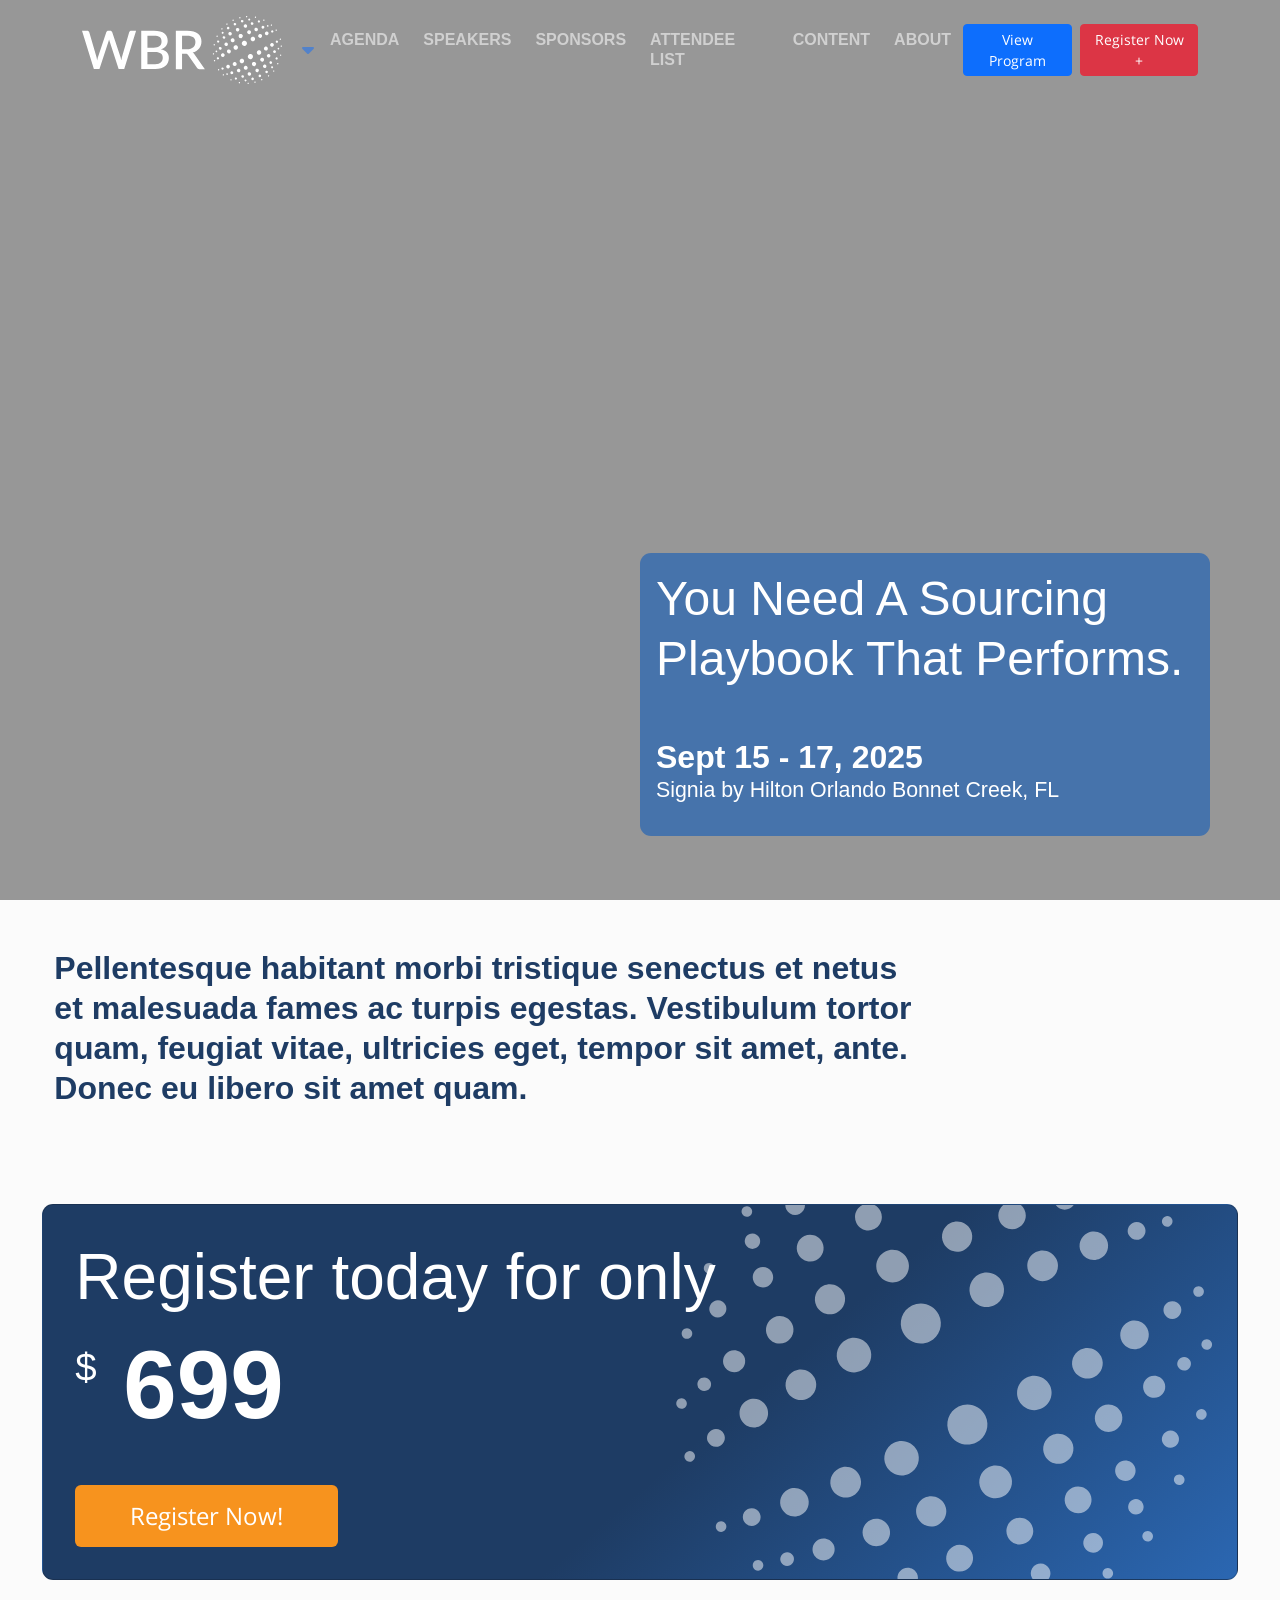
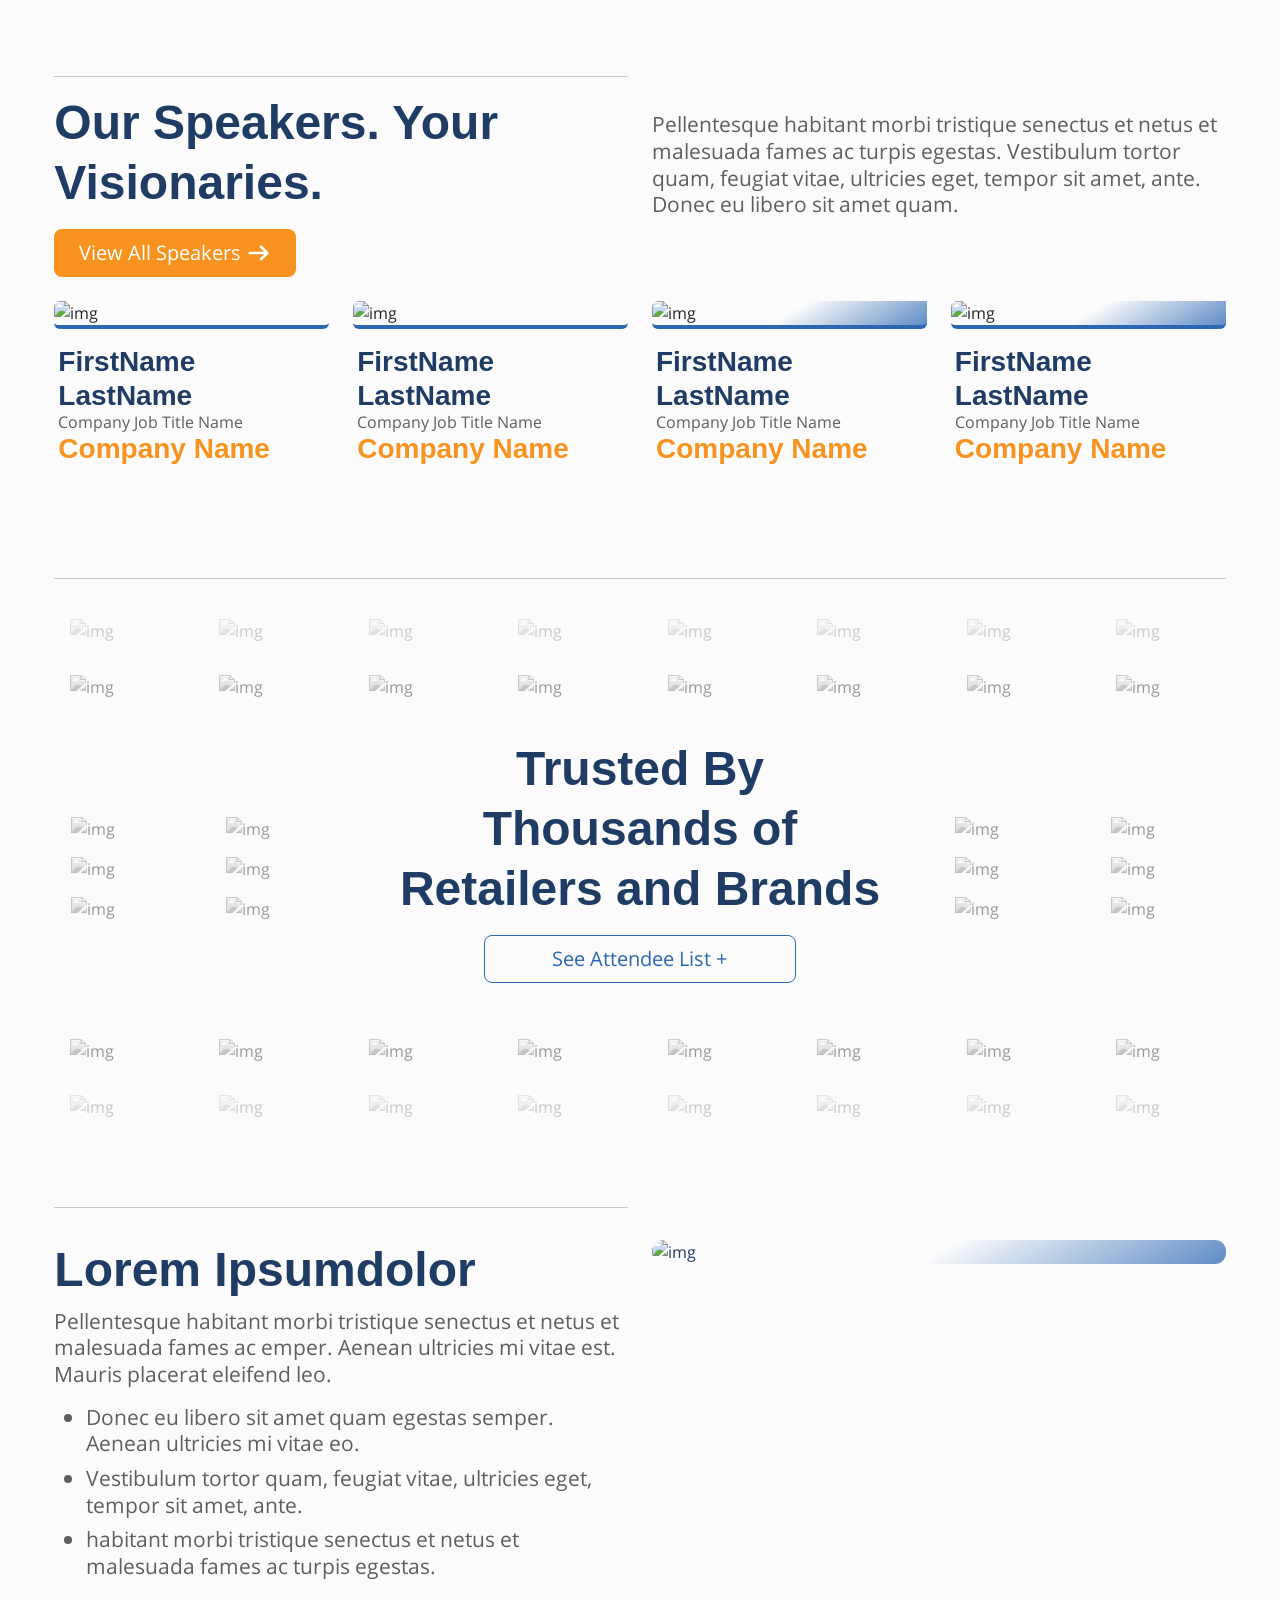
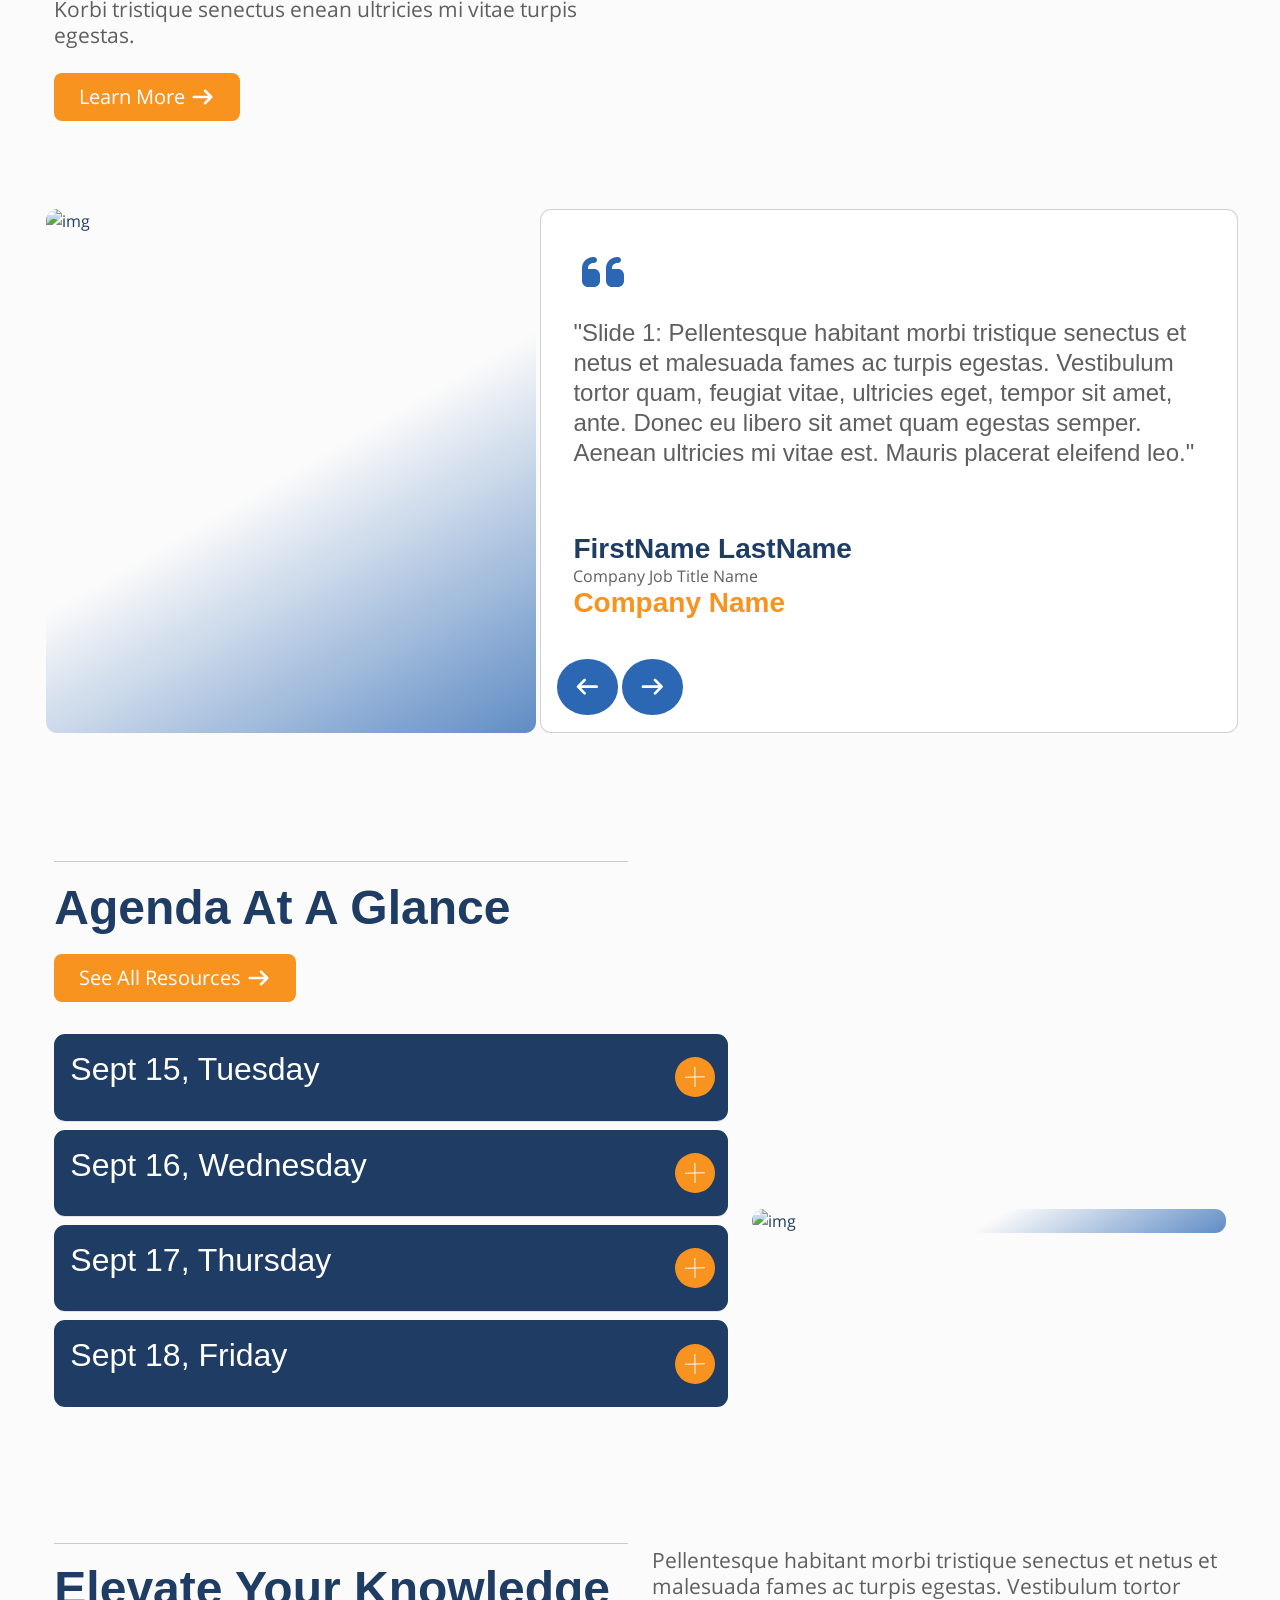
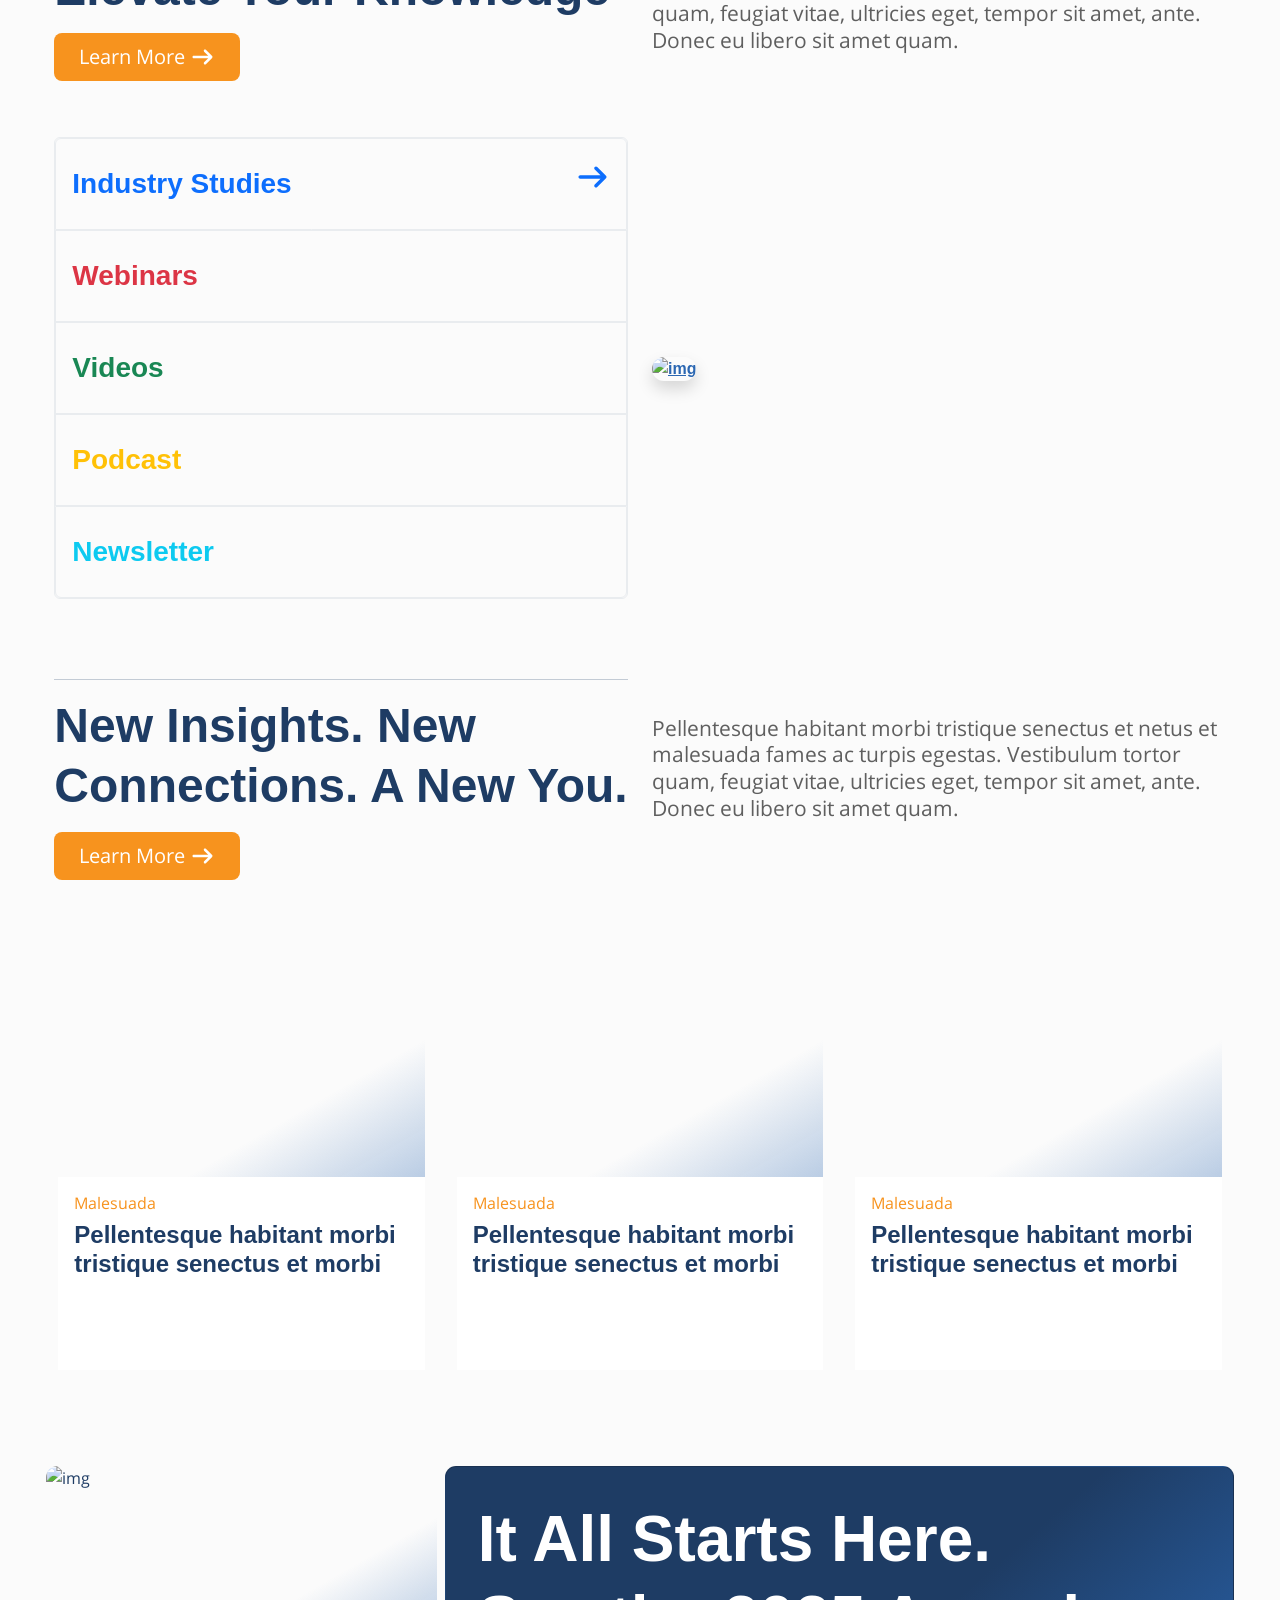
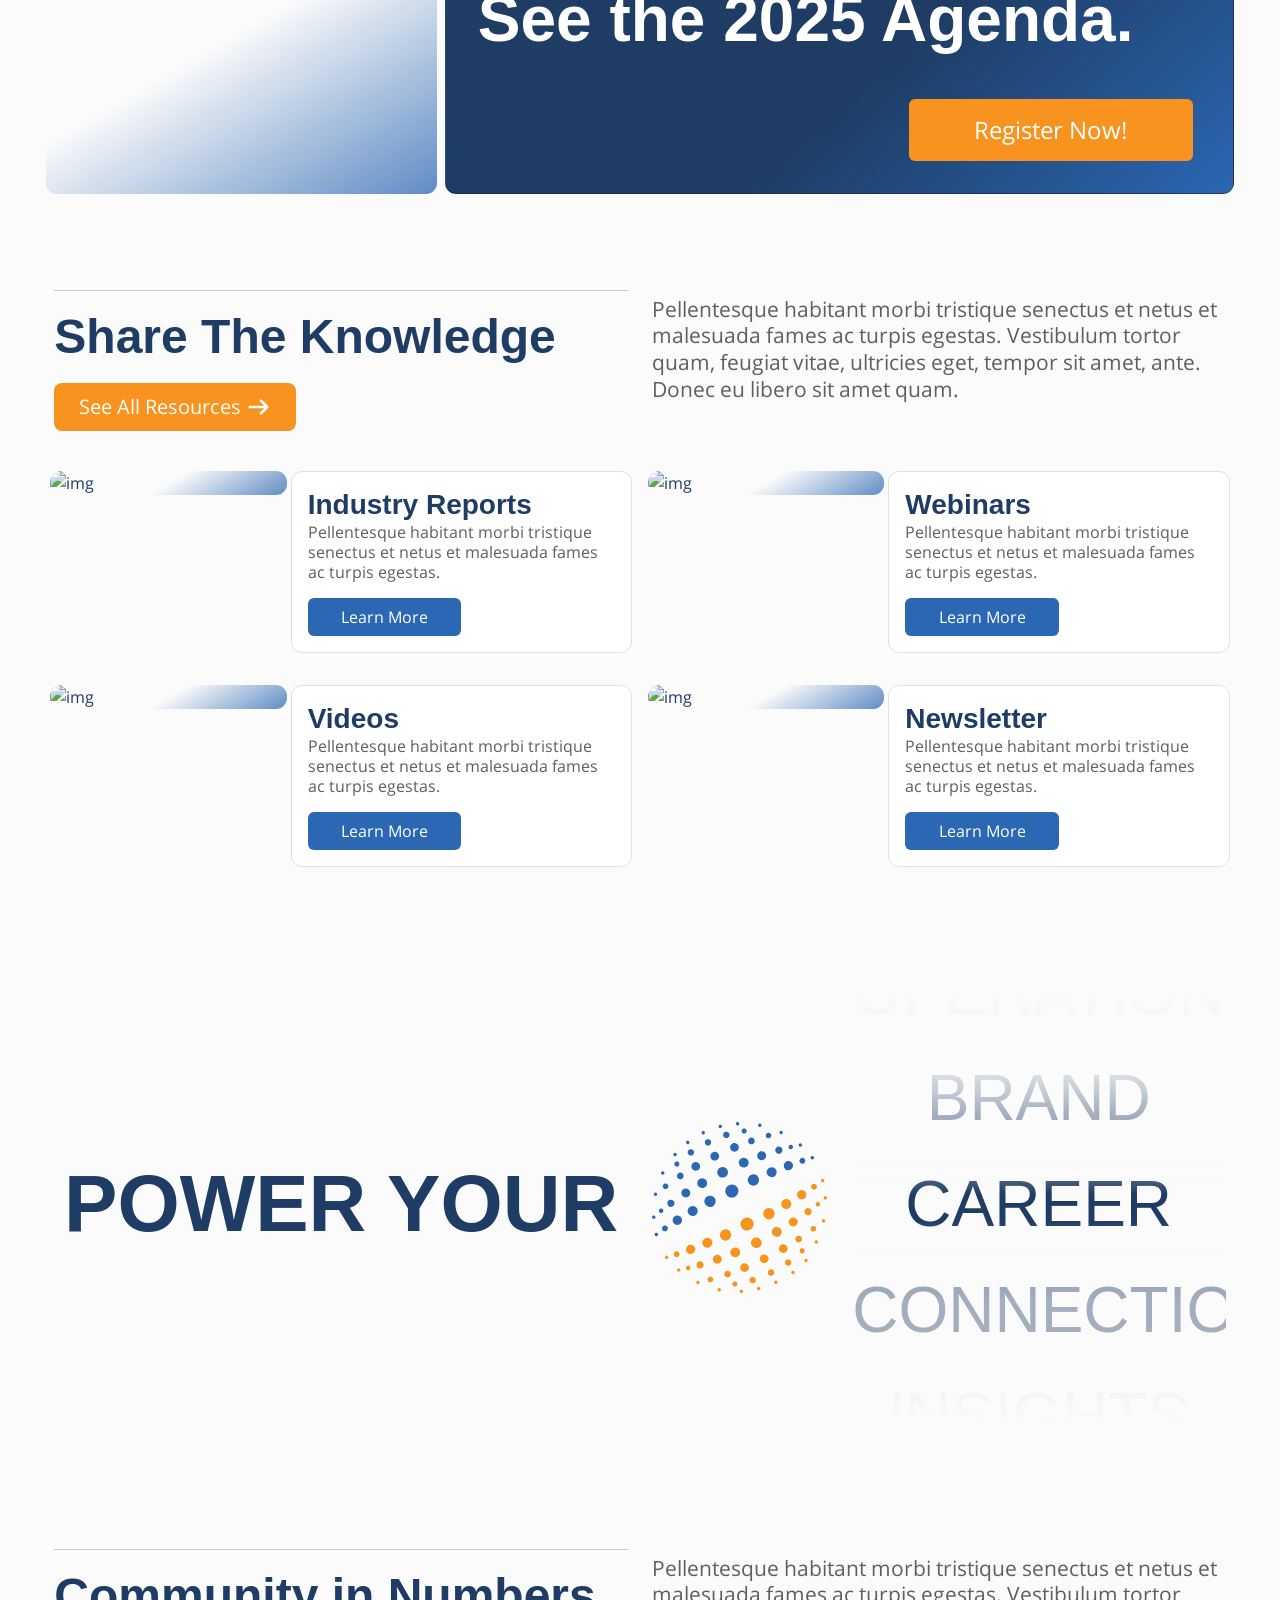
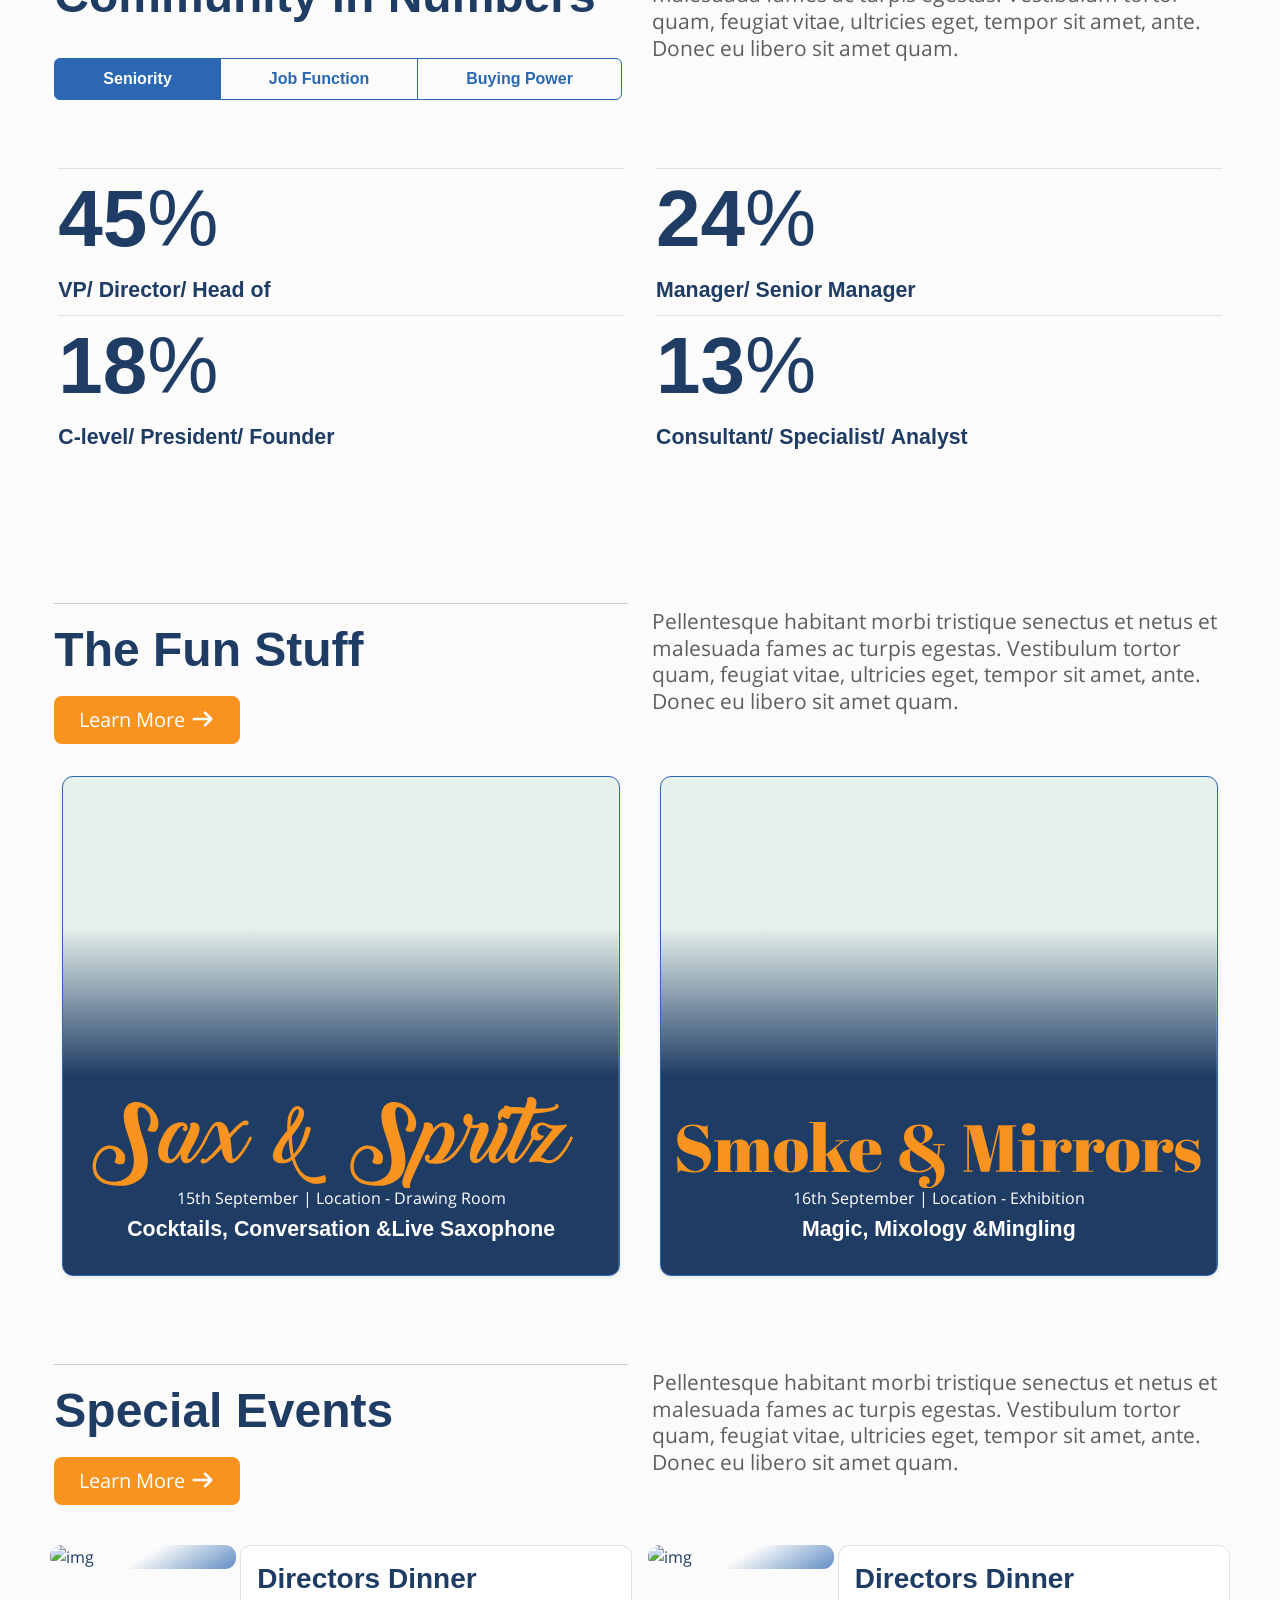
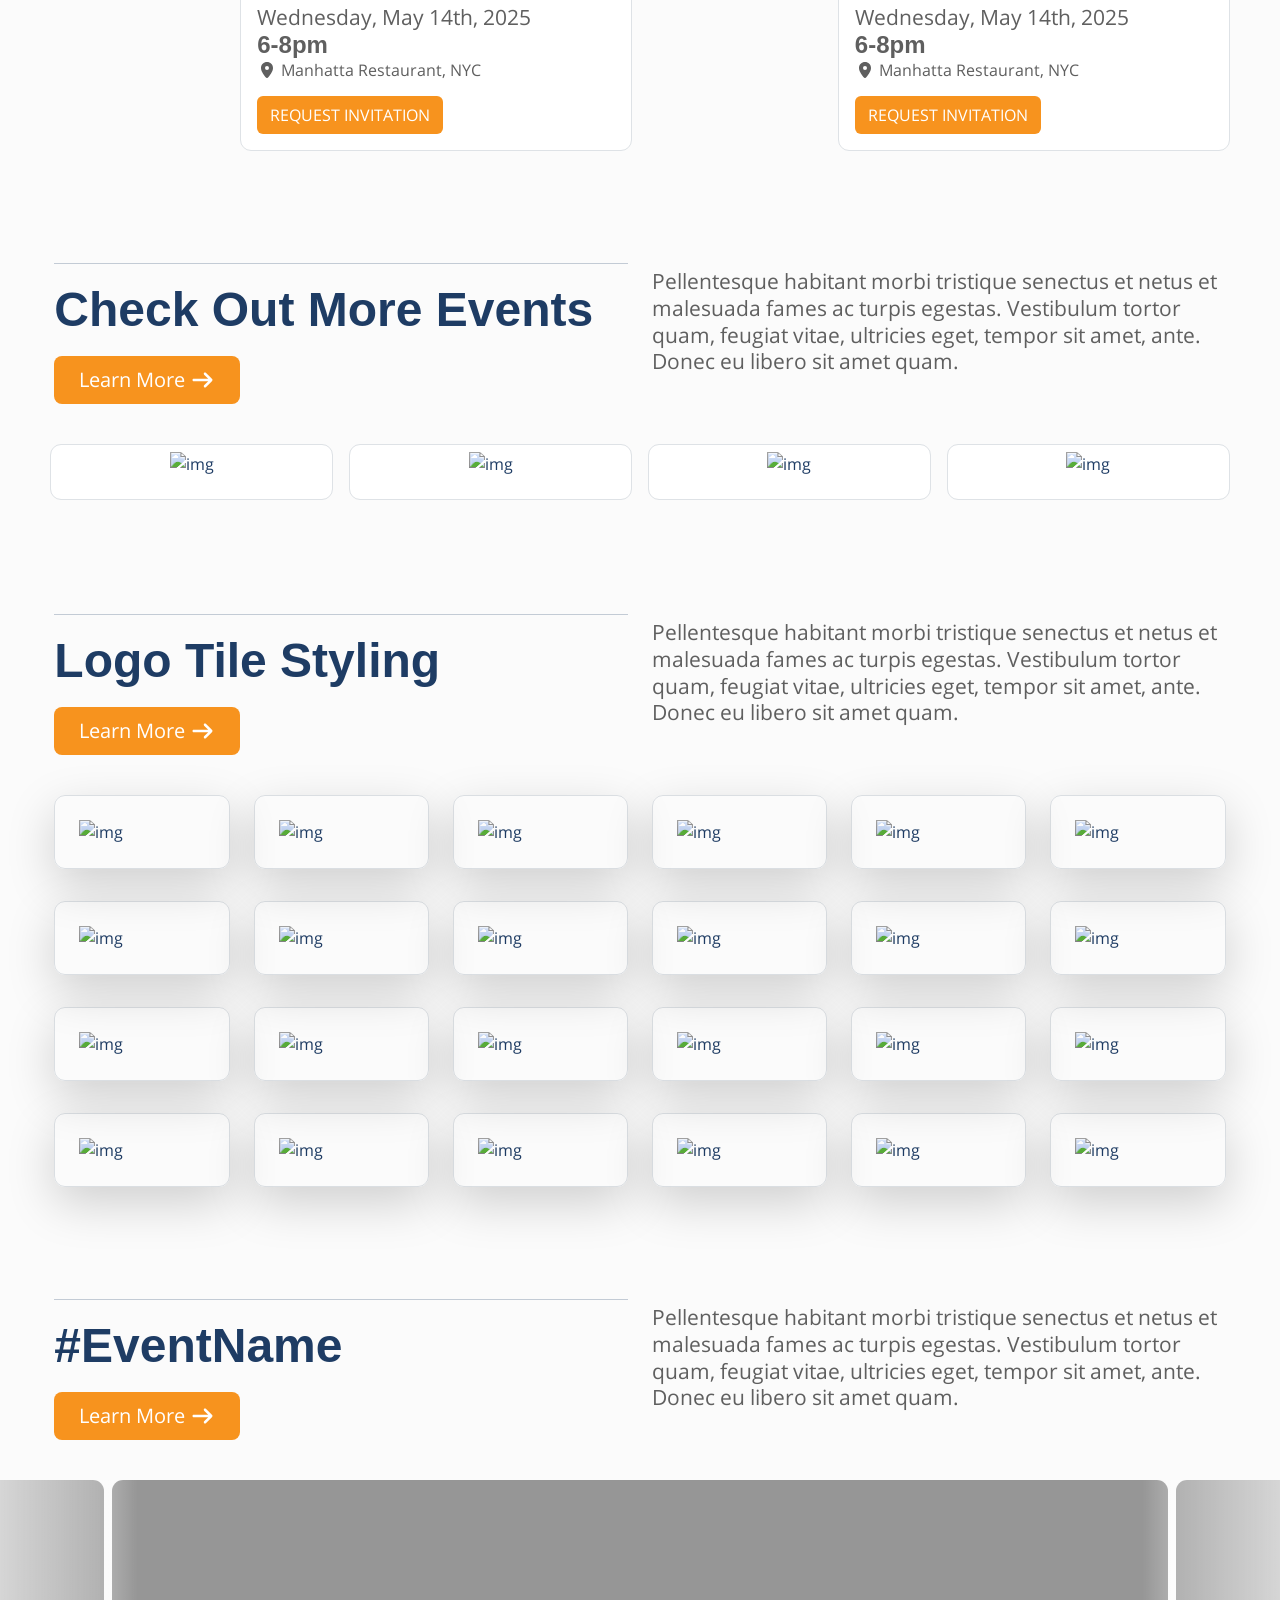
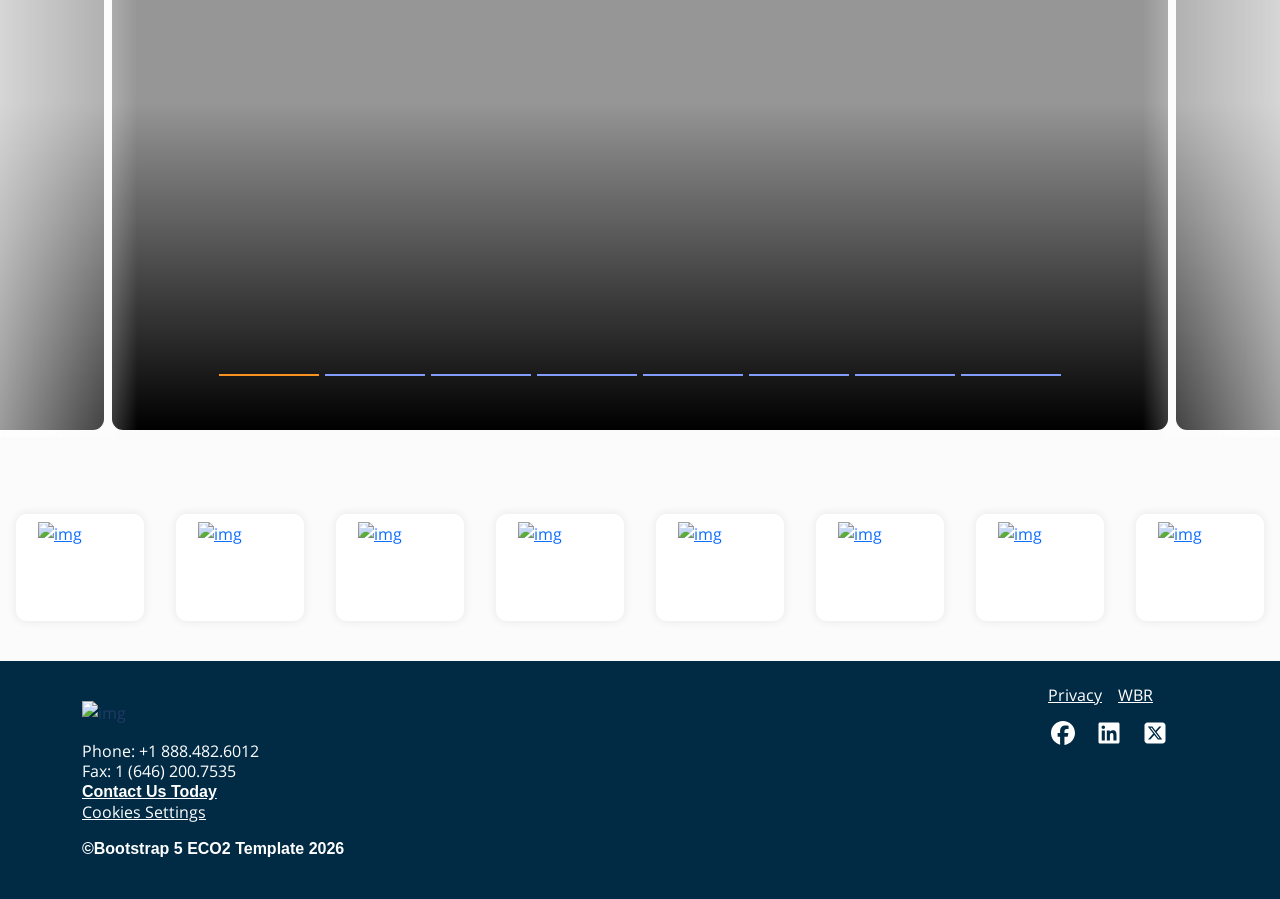
==== commit 3a806f7c: "Fix bg-image logo: single fluid size, no more caret gap Replaces the fixed width:200px + max-width:1" ====
--- a/nav-demo-bg-image-logo.html
+++ b/nav-demo-bg-image-logo.html
@@ -2428,8 +2428,7 @@
             }
 
             body.front-page.modal-open #eco-primary-nav .navbar-brand {
-                background: var(--event-logo-knockout) !important;
-                transition: all 0.3s ease;
+                background-image: var(--event-logo-knockout) !important;
             }
             </style>
             <div class="modal-content bg-transparent pt-5 p-4 border-0">
--- a/css/logo-bg-image.css
+++ b/css/logo-bg-image.css
@@ -6,17 +6,43 @@
 as a CSS background-image, swapped between --event-logo-color and
 --event-logo-knockout on scroll.
 
-Width is fixed in px per breakpoint (200px, then 115px below 1200px) since
-a background-image has no intrinsic box to scale off of the way a real
-<img> does - there's no column-relative sizing available in this version.
+A background-image still has no intrinsic size the way a real <img> does,
+so the box needs *some* explicit dimensions - but that's set once, as a
+single fluid clamp() (matching css/logo-dual-img.css's approach), instead
+of a fixed px width plus a max-width:1200px override. aspect-ratio keeps
+the box's proportions correct without a hardcoded height, and
+background-size:contain scales the logo to exactly fill that box at every
+size, so there's no leftover transparent space inside it.
+
+(The original fixed-width version left the box at 200px even once
+background-size shrank the *visible* logo below 1200px, which is why the
+cross-event caret next to it never sat flush against the logo, and why
+the nav-items column had less room than it should've - both are fixed by
+making the box itself match the visible logo's size.)
 */
 :root {
-  --event-logo-color:url('../img/logo-color.svg') center center no-repeat;
-  --event-logo-knockout:url('../img/logo-knockout.svg') center center no-repeat;
+  --event-logo-color: url('../img/logo-color.svg');
+  --event-logo-knockout: url('../img/logo-knockout.svg');
 }
 
-#eco-primary-nav .navbar-brand {font-size:0; height:65px; width:200px; background-size:200px!important;}
-@media(max-width:1200px){ #eco-primary-nav .navbar-brand {background-size:115px!important;transition:all 0.3s ease;}}
+#eco-primary-nav .navbar-brand {
+  display: block;
+  font-size: 0;
+  flex: 0 0 auto; /* width below, not flex-basis - see note */
+  width: clamp(120px, 30vw, 200px);
+  aspect-ratio: 327.34 / 110.76; /* logo-*.svg viewBox ratio */
+  background-repeat: no-repeat;
+  background-position: center center;
+  background-size: contain;
+  transition: all 0.3s ease;
+}
+/* Note: driven by `width`, not `flex-basis`, because with an empty box
+   (no text/img content, just a background-image) some browsers resolve
+   flex-basis + aspect-ratio against the box's collapsed content height
+   (here just its padding) instead of the intended width, shrinking it to
+   a few px. An explicit width + flex-shrink:0 sidesteps that entirely. */
 
-#eco-primary-nav.bg-transparent .navbar-brand {background: var(--event-logo-knockout); transition:all 0.3s ease;}
-#eco-primary-nav.bg-light .navbar-brand {background: var(--event-logo-color); transition:all 0.3s ease;}
+/* Swap only background-image (not the `background` shorthand) so the
+   sizing/position/repeat set above never gets reset by the state change. */
+#eco-primary-nav.bg-transparent .navbar-brand {background-image: var(--event-logo-knockout);}
+#eco-primary-nav.bg-light .navbar-brand {background-image: var(--event-logo-color);}
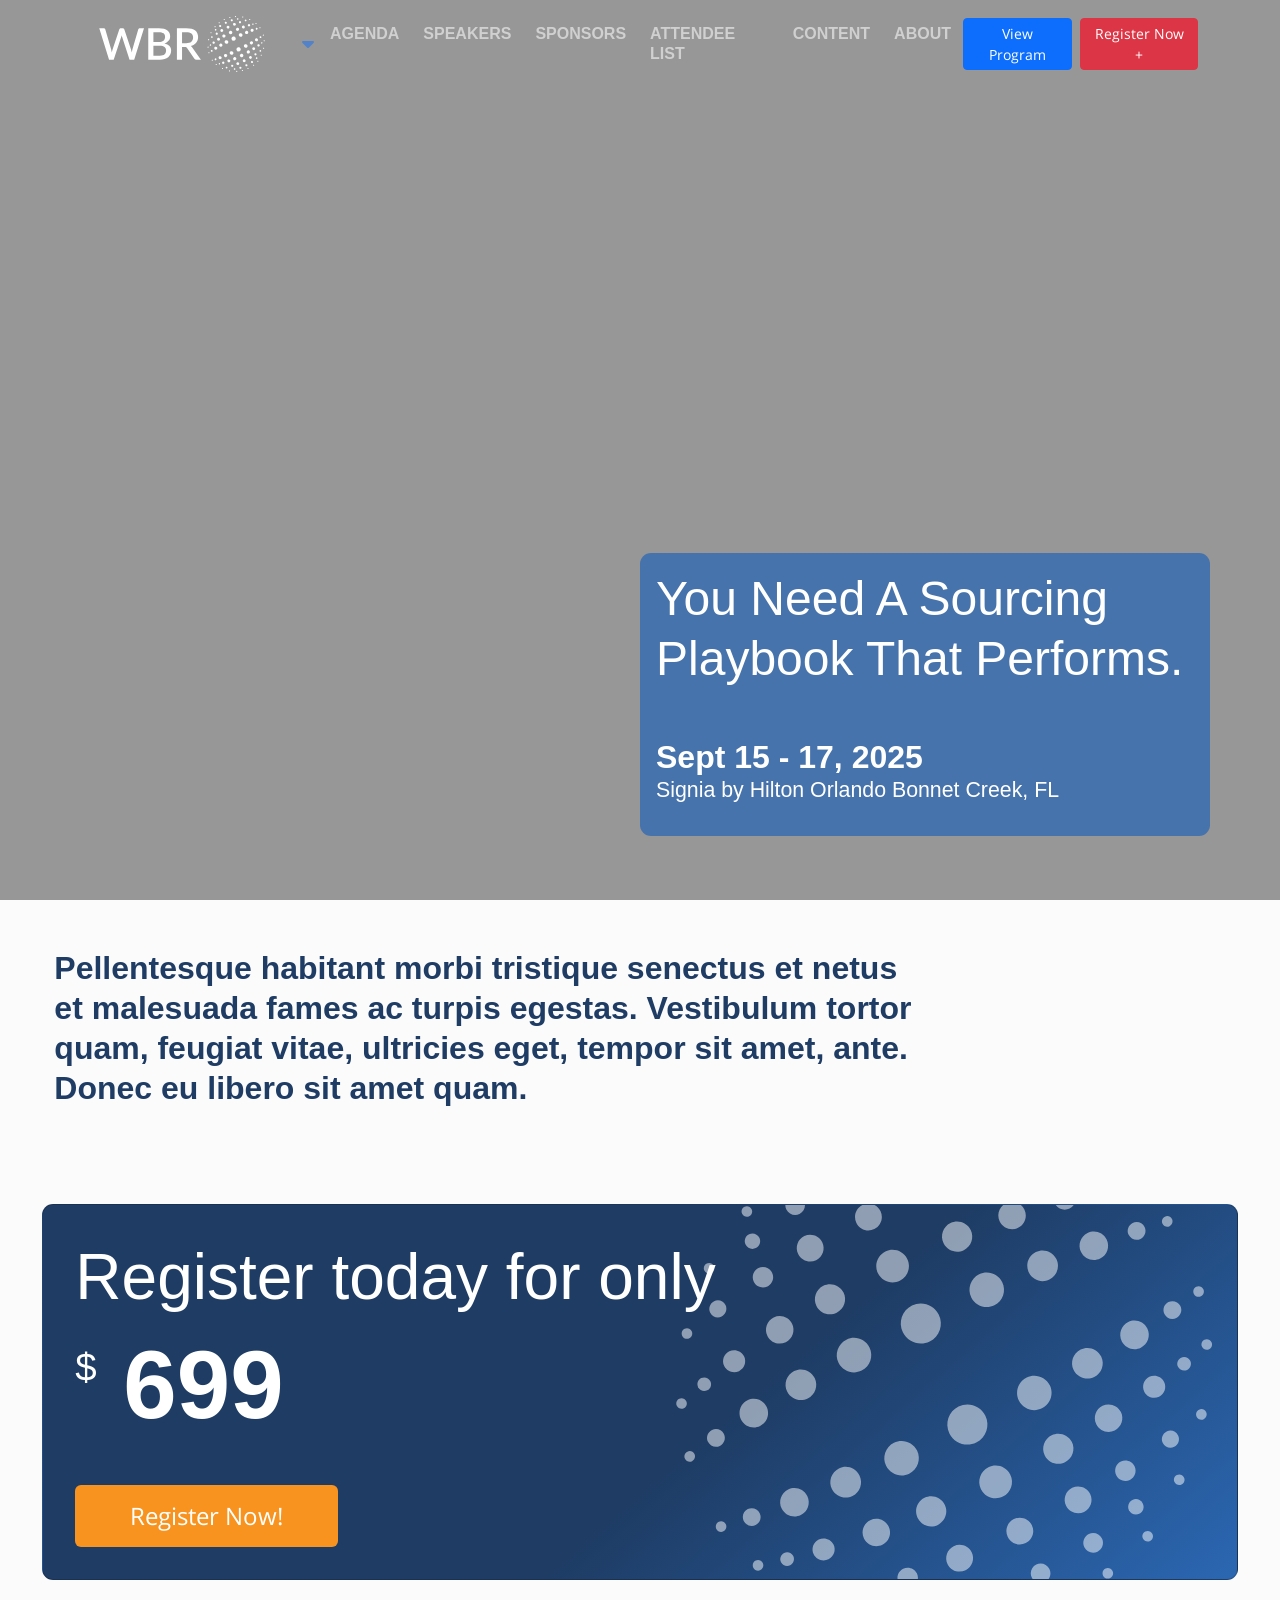
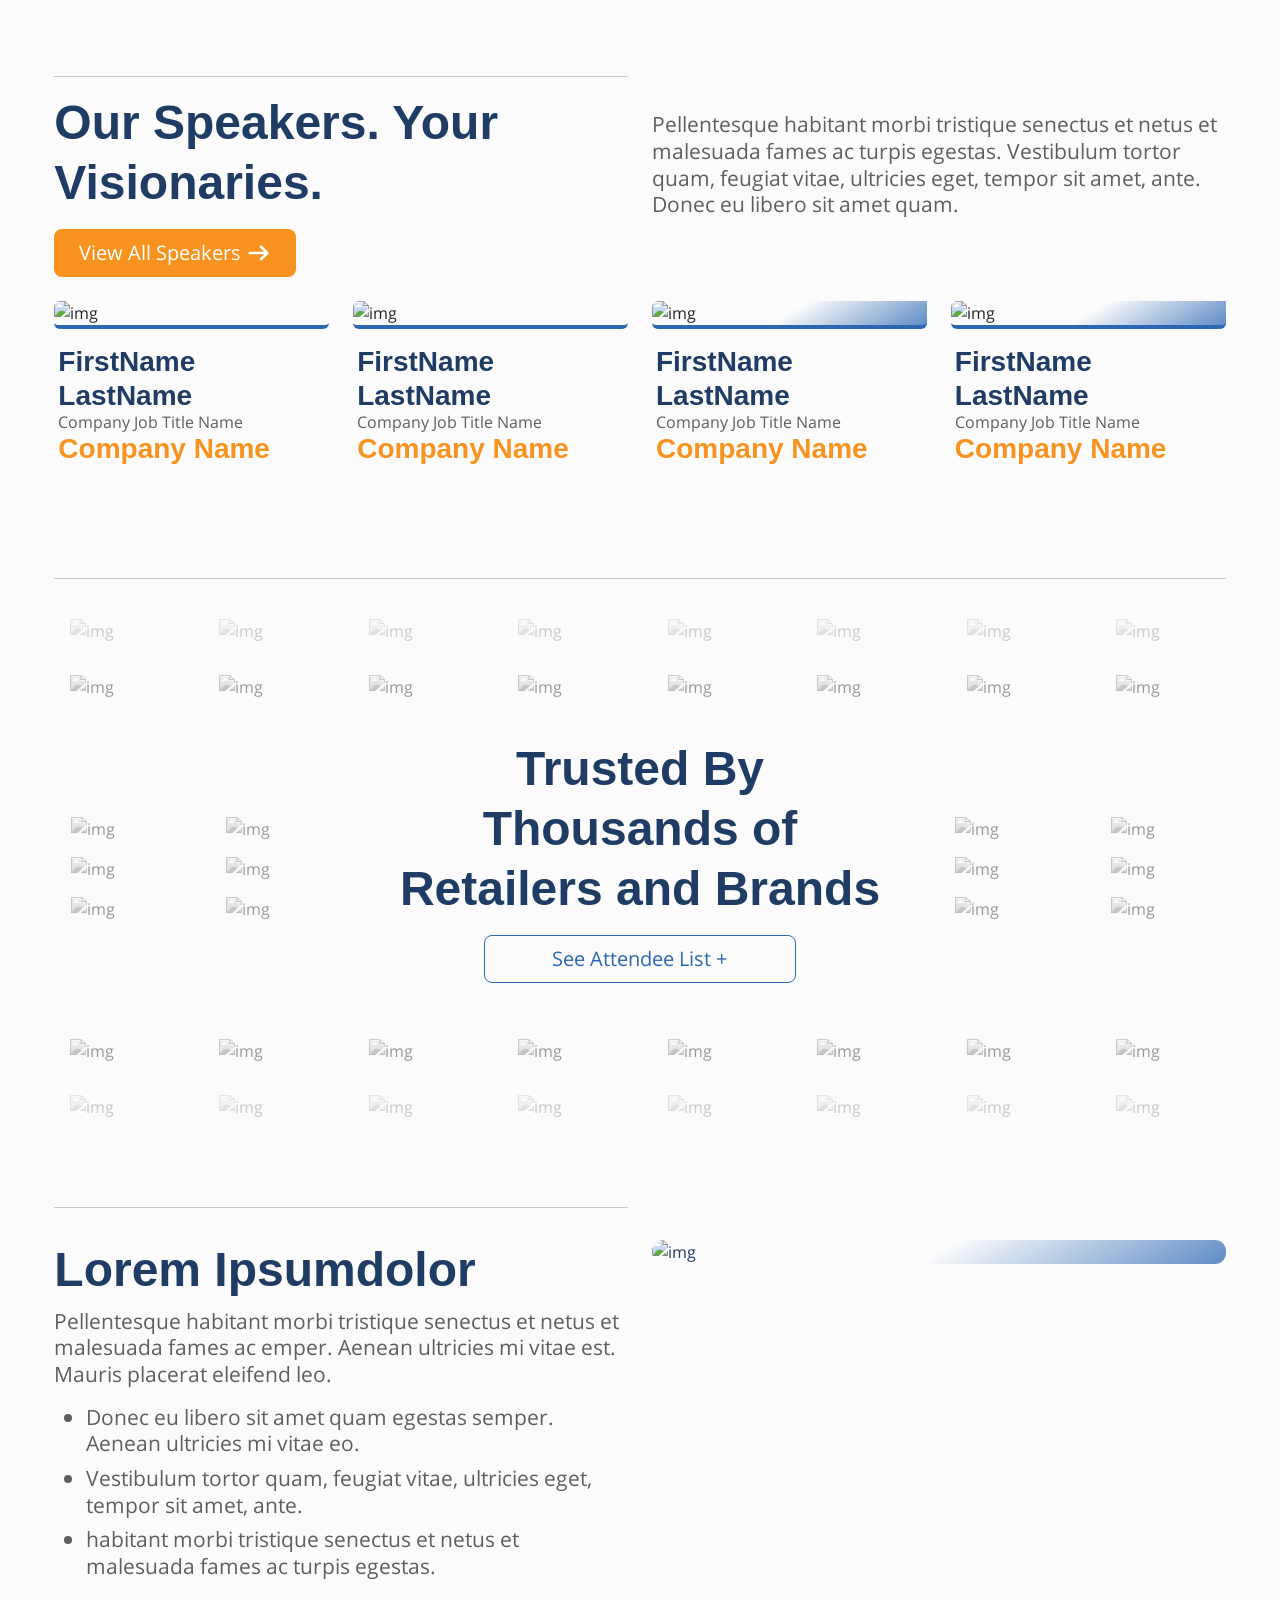
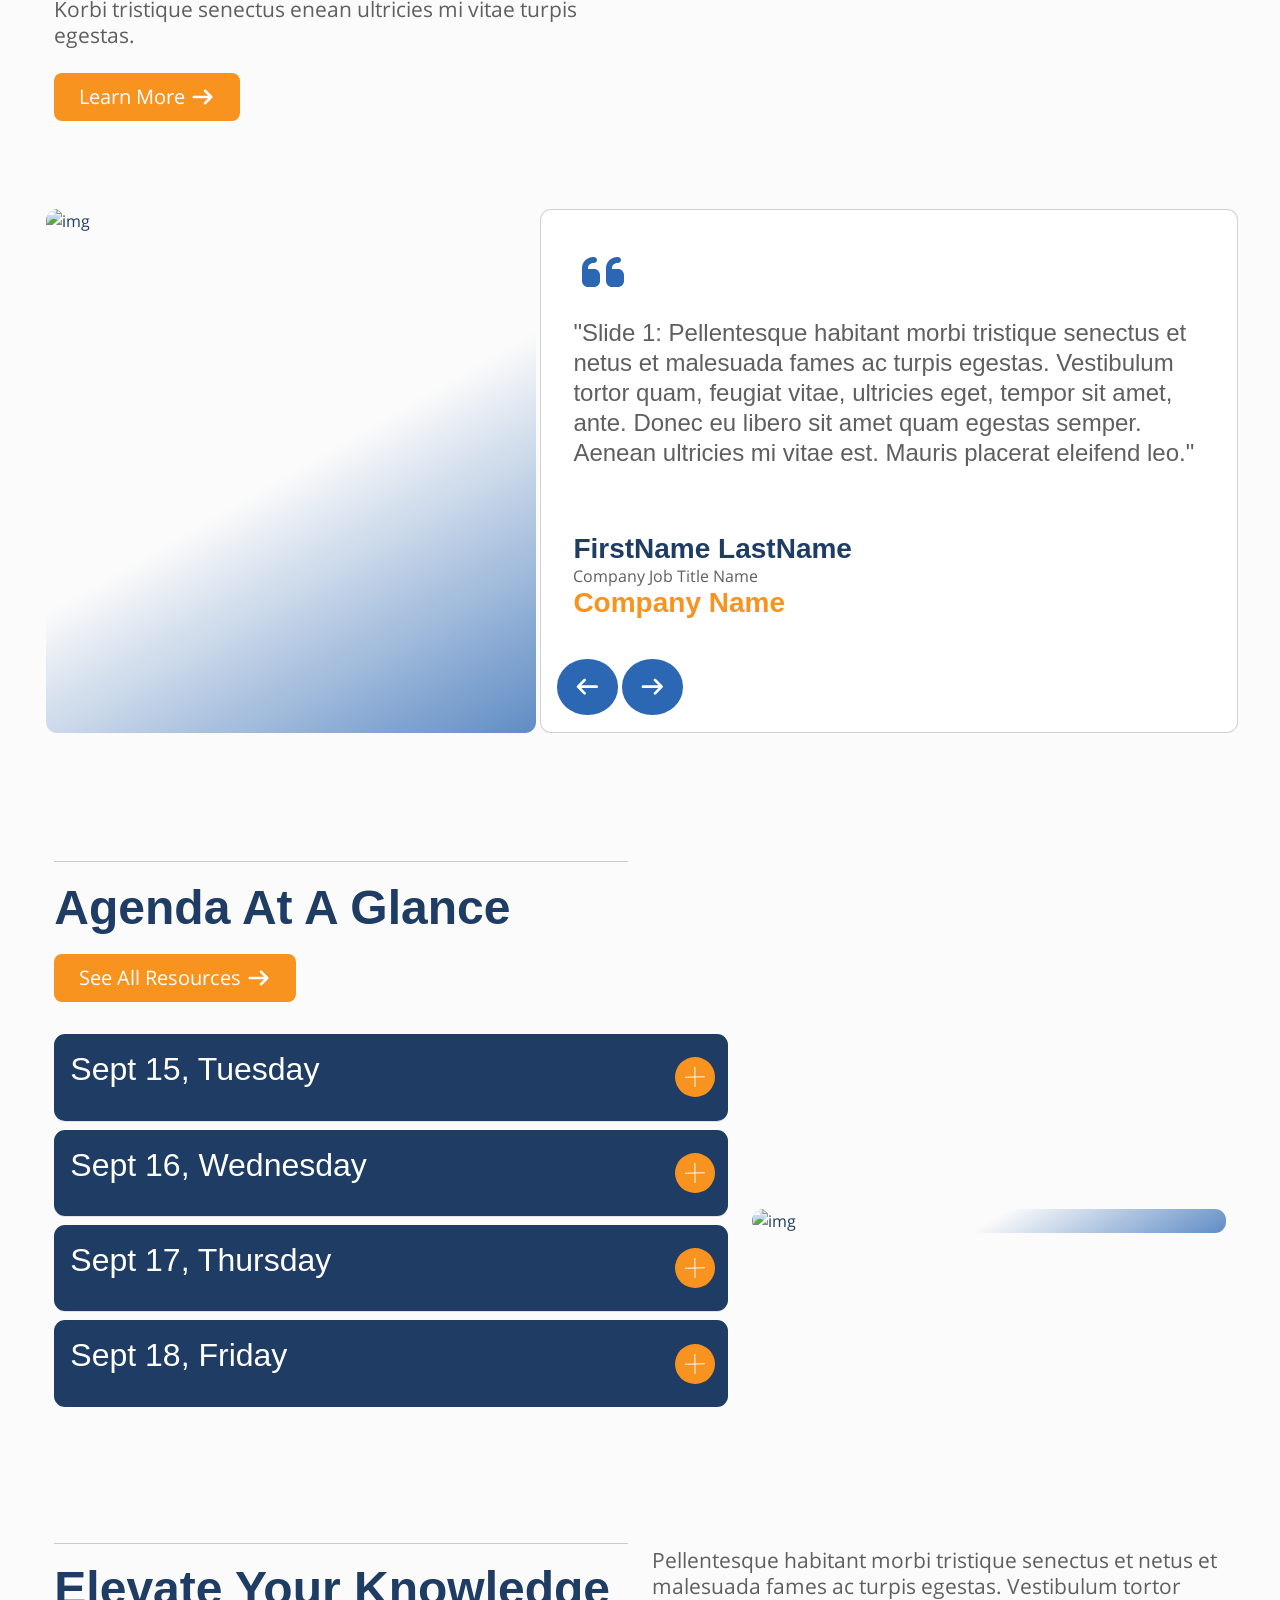
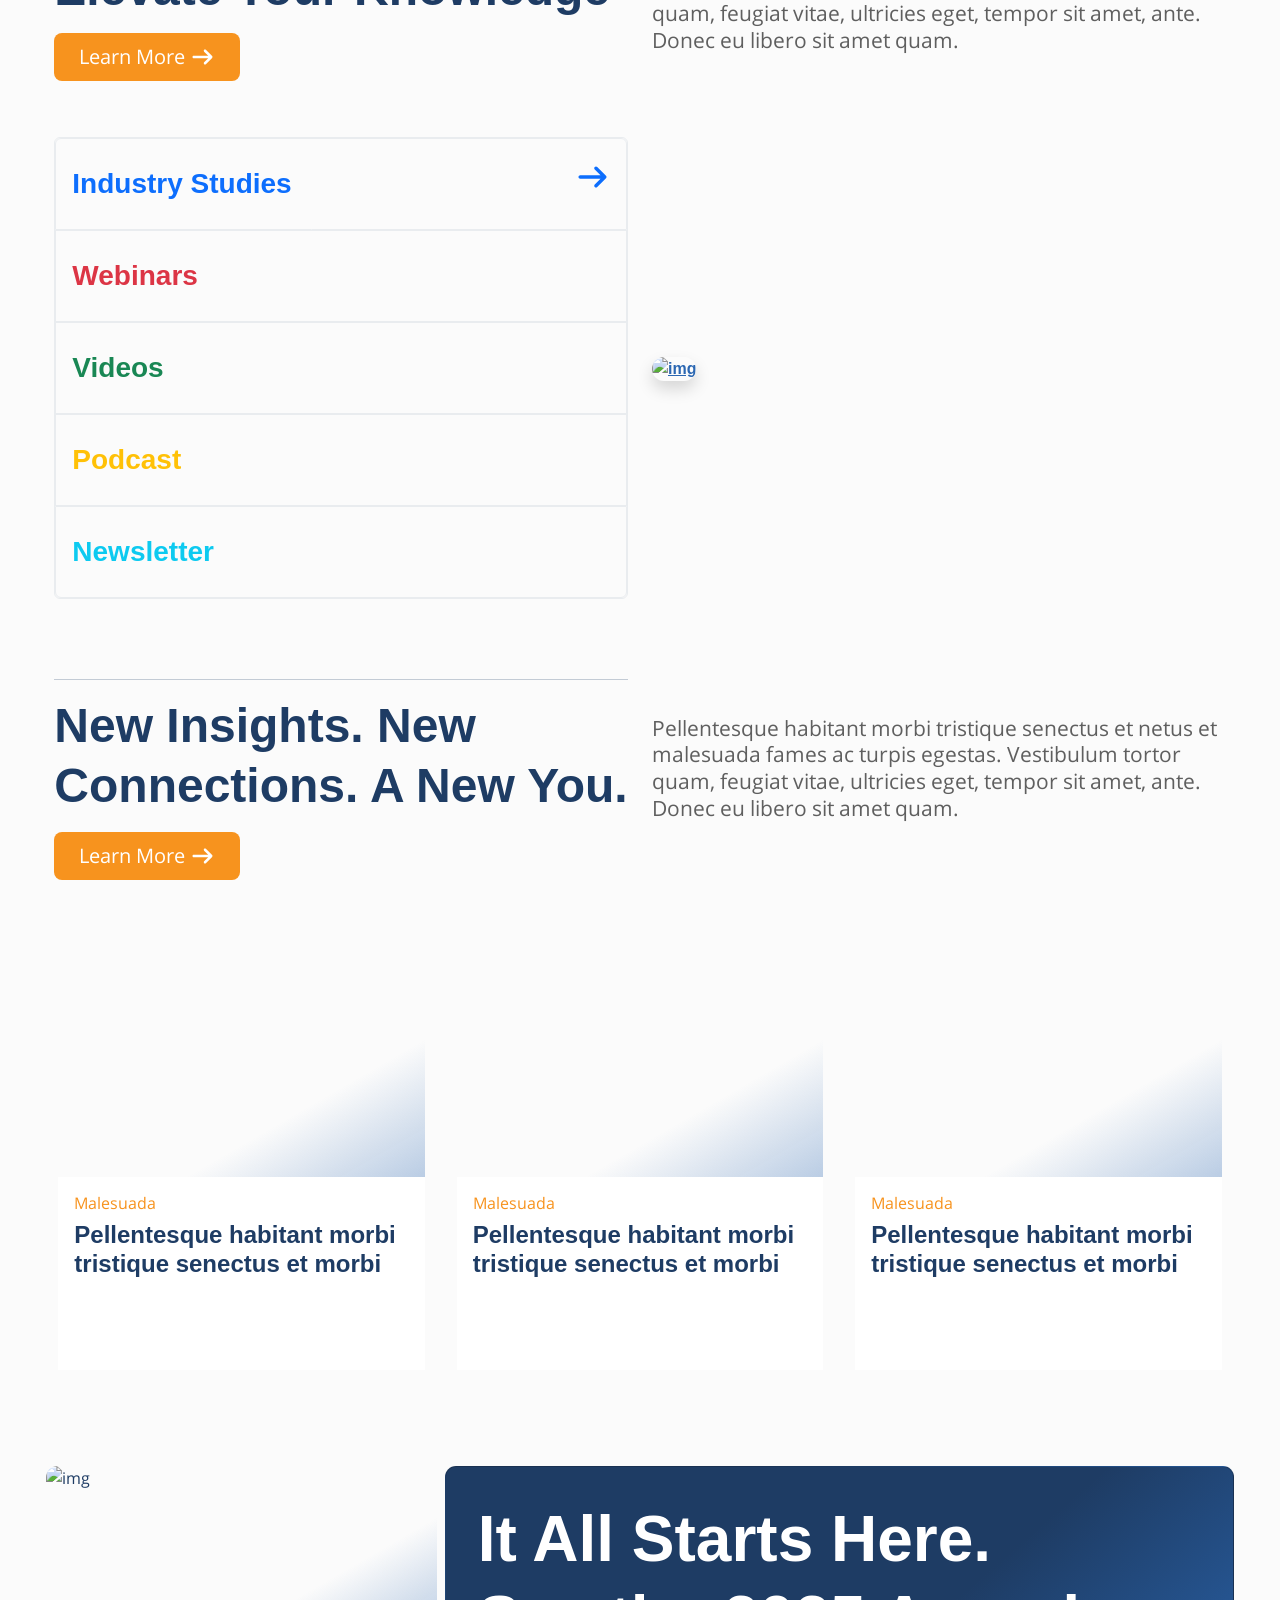
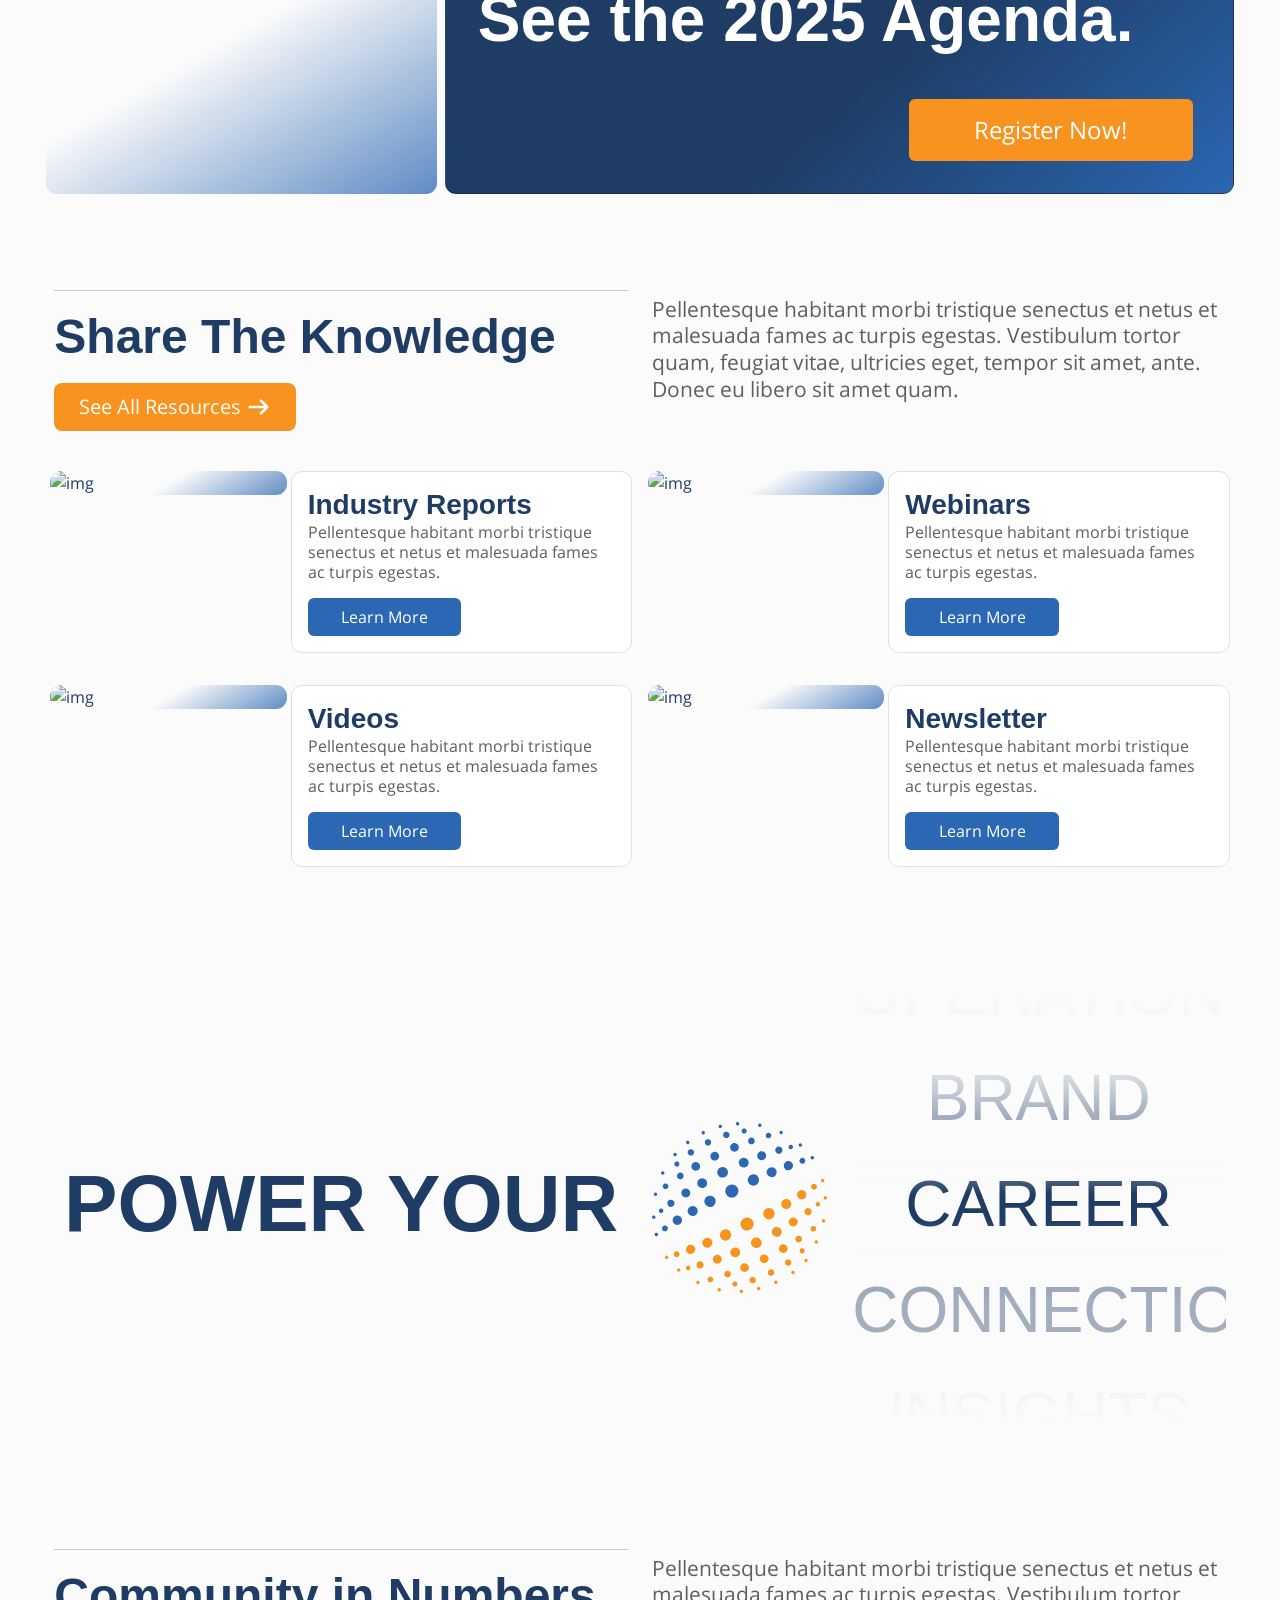
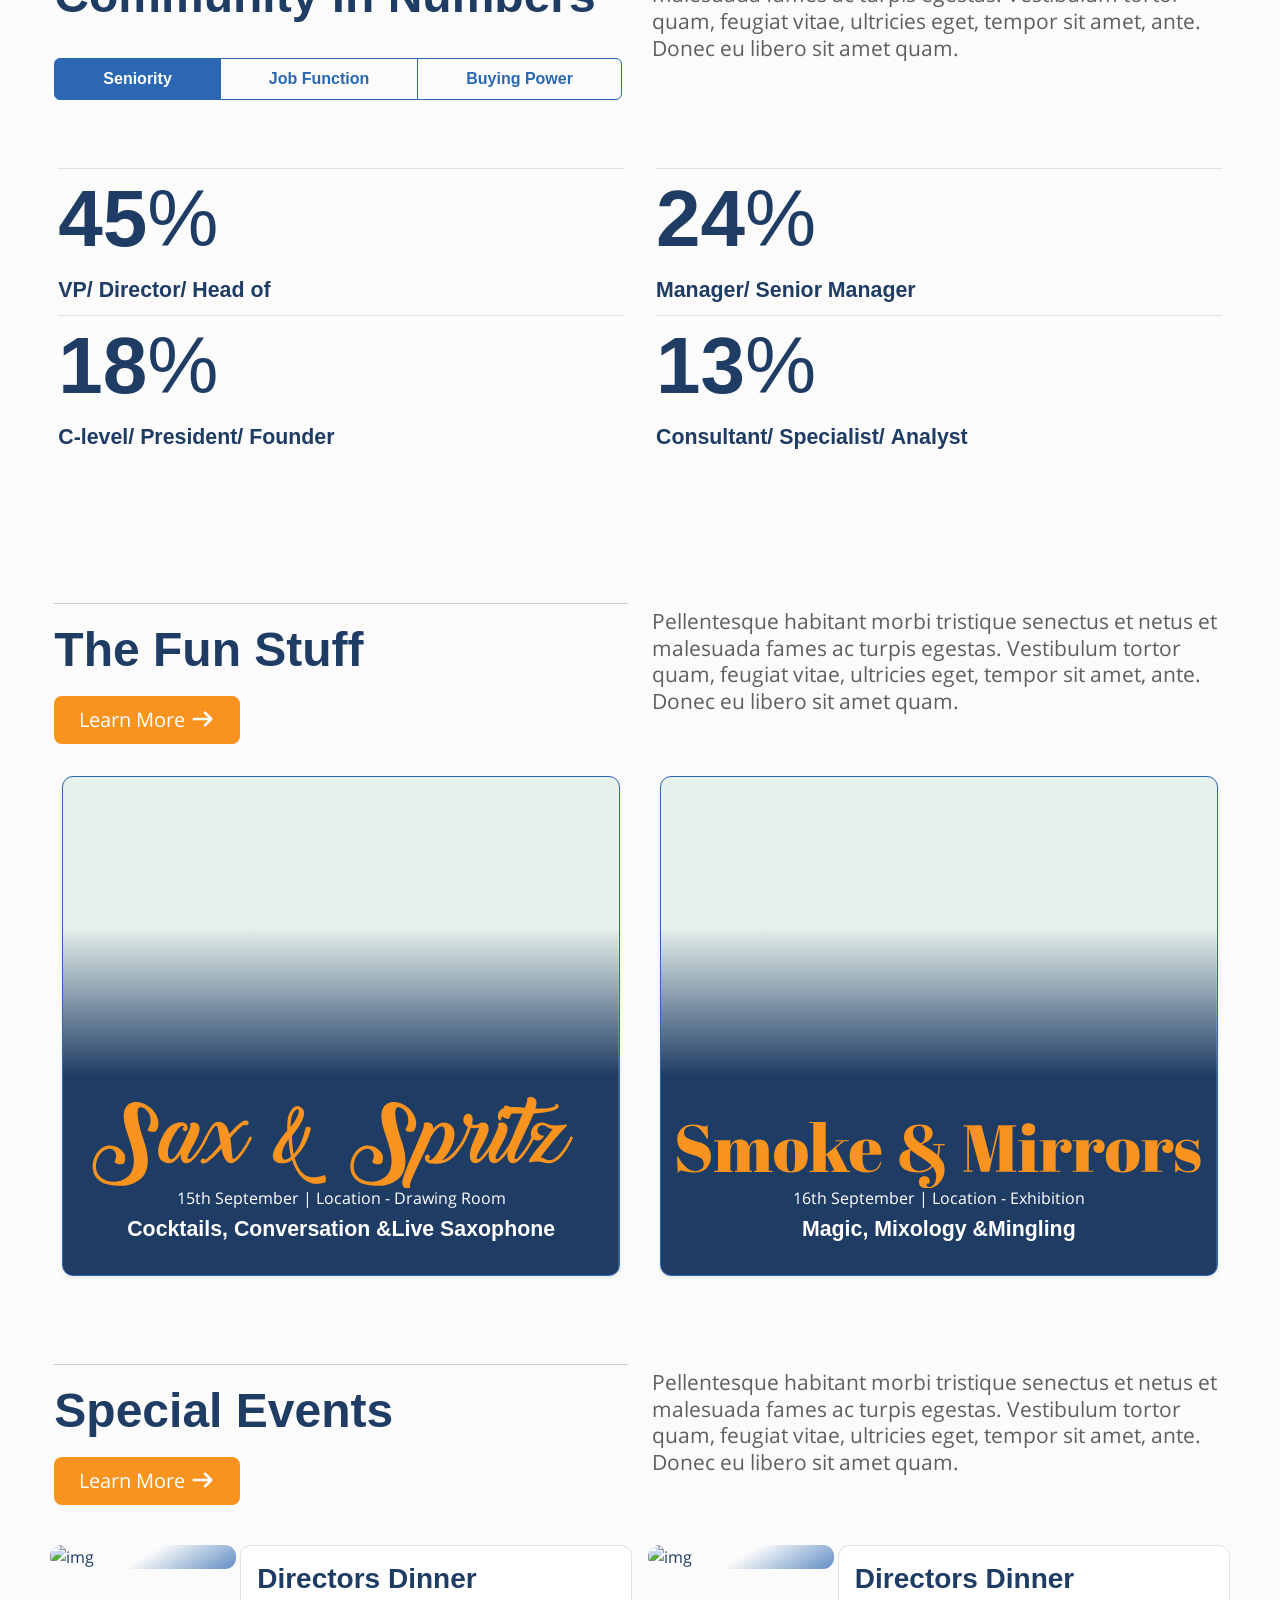
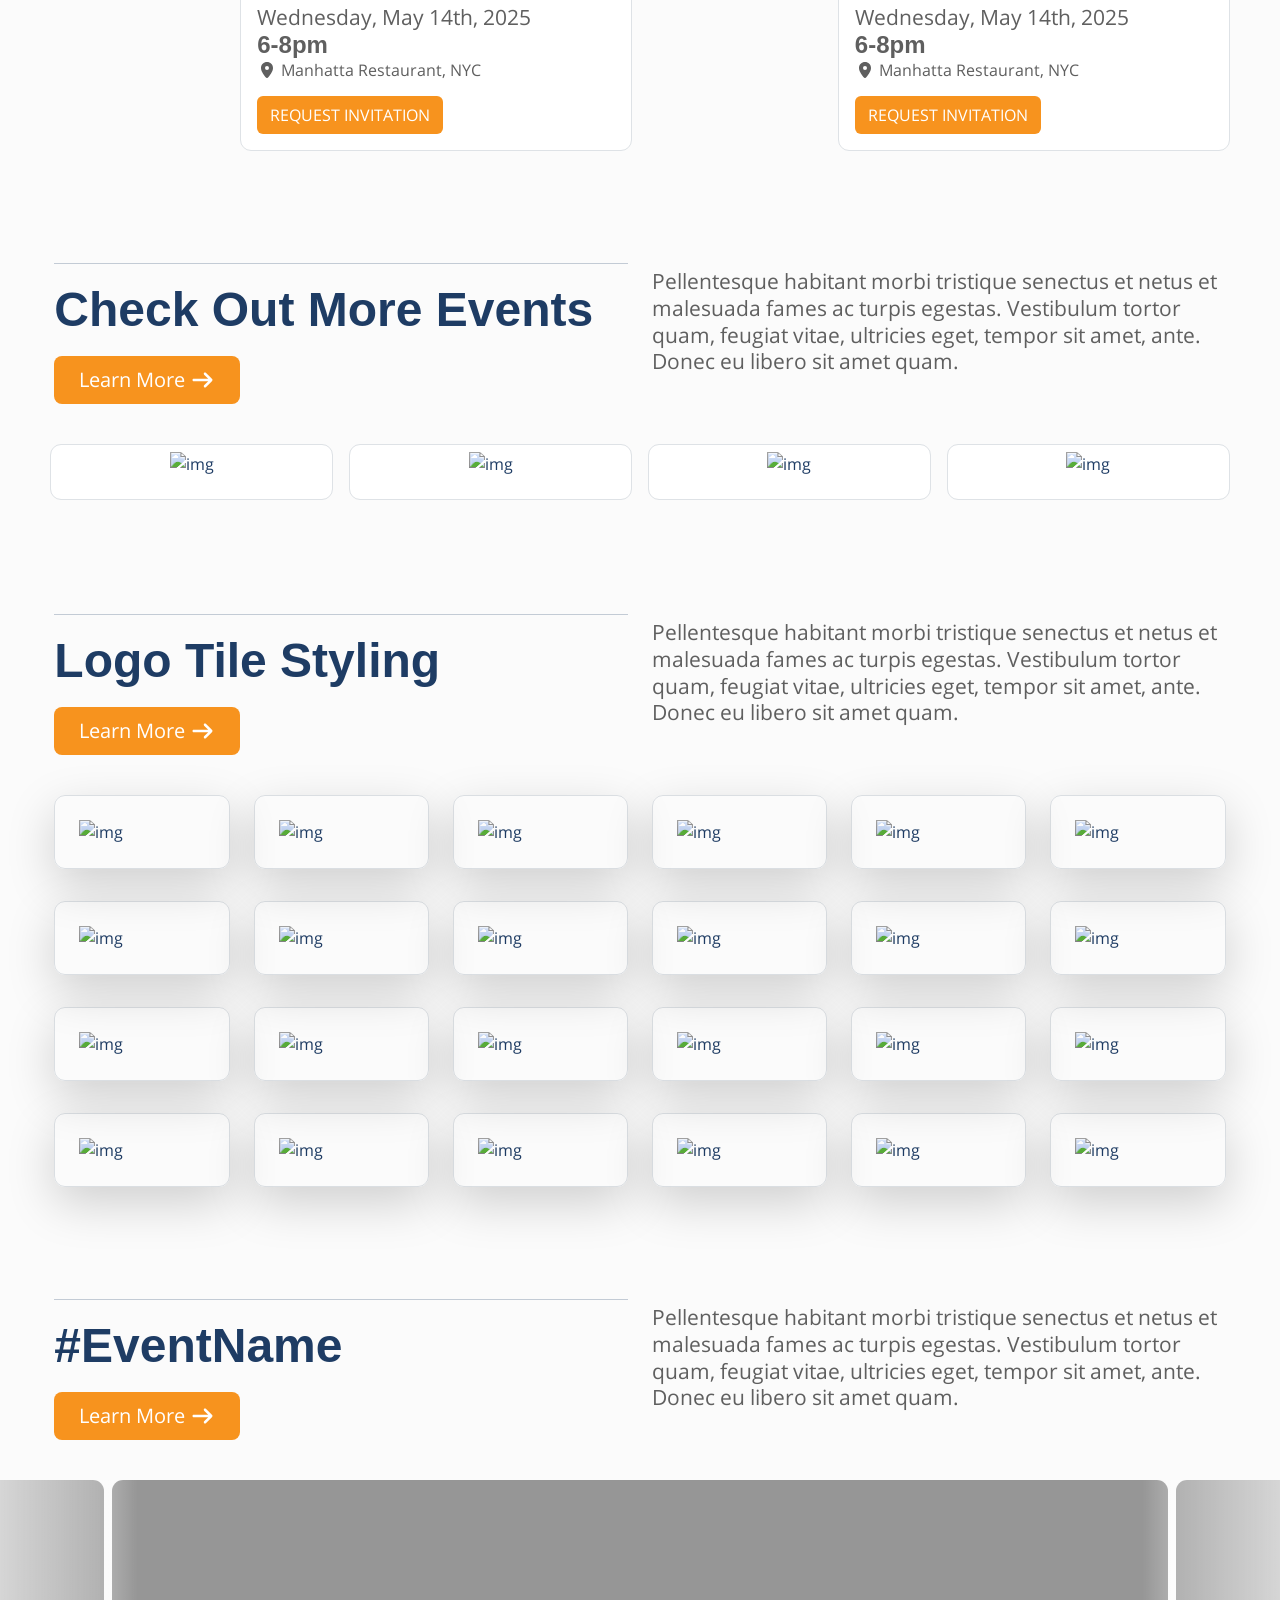
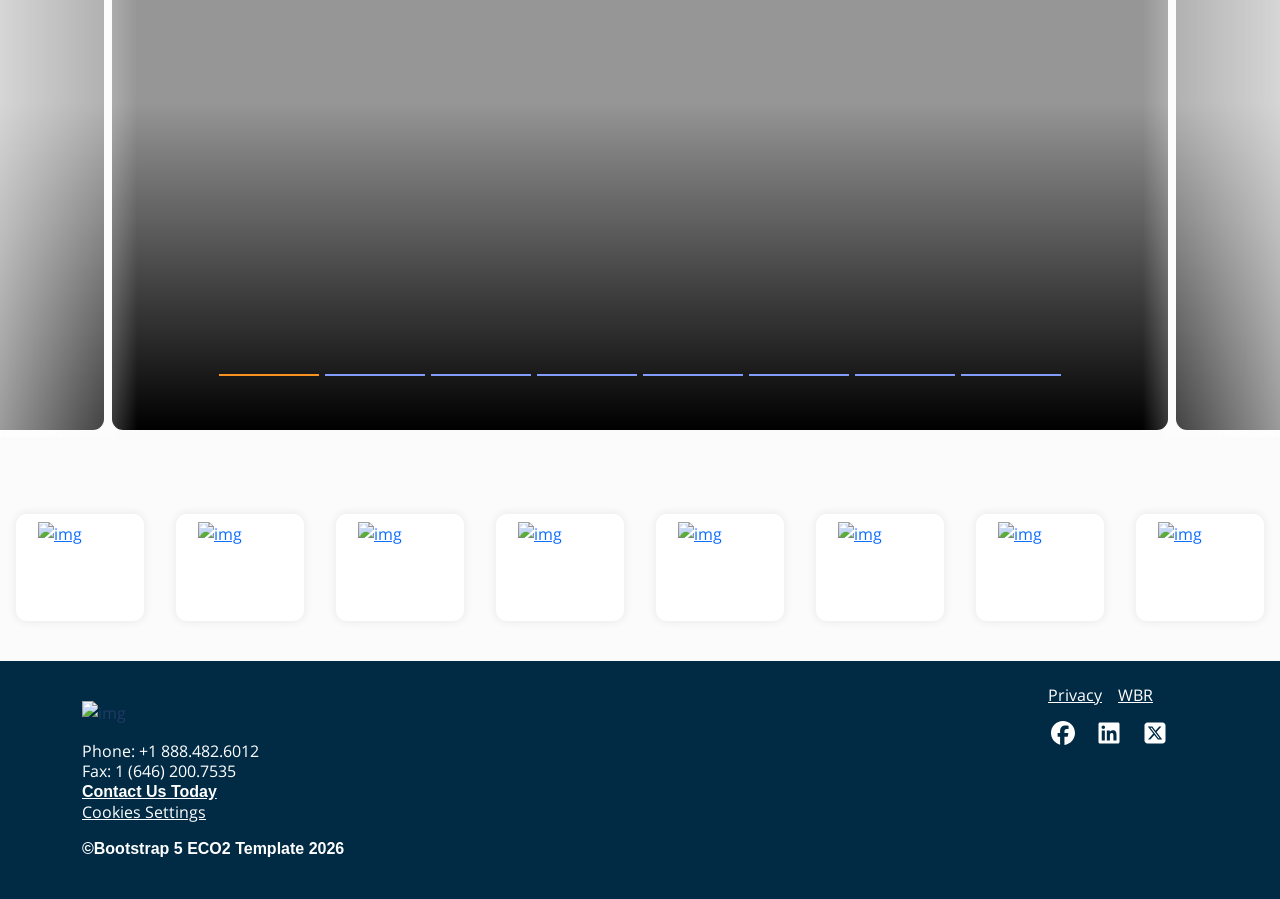
==== commit bc8e4eab: "Drop per-logo aspect-ratio; pin togglers to the far right edge logo-bg-image.css: replace the per-lo" ====
--- a/nav-demo-bg-image-logo.html
+++ b/nav-demo-bg-image-logo.html
@@ -101,7 +101,7 @@
             <div class="container">
 
                 <!-- Col 1: Logo + cross-event dropdown caret + toggler (toggler only shown here below md) -->
-                <div class="d-flex align-items-center eco-nav-col eco-nav-col-logo">
+                <div class="d-flex align-items-center justify-content-between flex-grow-1 flex-md-grow-0 eco-nav-col eco-nav-col-logo">
                     <a href="index.php" class="navbar-brand">Bootstrap 5 ECO2 Template</a>
                     <button class="navbar-toggler ms-3 d-md-none" type="button" data-bs-toggle="collapse" data-bs-target="#primary-nav" aria-controls="primary-nav" aria-expanded="false" aria-label="Toggle navigation">
                         <span class="navbar-toggler-icon"></span>
@@ -109,8 +109,8 @@
                 </div>
 
                 <!-- Col 3: CTAs (stretch to fill the row + split 50/50 below md) + mobile toggler (md-lg only; hidden below md since it lives in Col 1 there, hidden at lg+ by navbar-expand-lg) -->
-                <div class="d-flex align-items-center order-lg-3 flex-grow-1 flex-md-grow-0 eco-nav-col eco-nav-col-ctas">
-                    <ul class="navbar-nav flex-row gap-2 flex-fill">
+                <div class="d-flex align-items-center justify-content-between order-lg-3 flex-grow-1 flex-lg-grow-0 eco-nav-col eco-nav-col-ctas">
+                    <ul class="navbar-nav flex-row gap-2 flex-fill flex-md-grow-0">
                         <li class="nav-item flex-fill flex-md-grow-0">
                             <a class="nav-link p-0" href="#">
                                 <span class="btn btn-sm btn-primary d-block  text-white">View Program</span>
--- a/css/logo-bg-image.css
+++ b/css/logo-bg-image.css
@@ -8,11 +8,15 @@
 
 A background-image still has no intrinsic size the way a real <img> does,
 so the box needs *some* explicit dimensions - but that's set once, as a
-single fluid clamp() (matching css/logo-dual-img.css's approach), instead
-of a fixed px width plus a max-width:1200px override. aspect-ratio keeps
-the box's proportions correct without a hardcoded height, and
-background-size:contain scales the logo to exactly fill that box at every
-size, so there's no leftover transparent space inside it.
+single fluid clamp() (matching css/logo-dual-img.css's approach) for
+width, and one fixed height, neither of which need to change per logo:
+background-size:contain always preserves whatever the real image's ratio
+is (it never distorts), so swapping the URL in the two variables below is
+the only thing a new event's logo should ever require. The trade-off vs.
+a per-logo aspect-ratio is that a logo shaped very differently from the
+box (e.g. tall/square instead of a wide wordmark) may get letterboxed
+with a bit of empty space above/below inside the box - acceptable here
+since it never distorts the logo and event logos are wordmark-shaped.
 
 (The original fixed-width version left the box at 200px even once
 background-size shrank the *visible* logo below 1200px, which is why the
@@ -30,7 +34,7 @@
   font-size: 0;
   flex: 0 0 auto; /* width below, not flex-basis - see note */
   width: clamp(120px, 30vw, 200px);
-  aspect-ratio: 327.34 / 110.76; /* logo-*.svg viewBox ratio */
+  height: 56px; /* fixed and logo-agnostic; contain handles the real ratio */
   background-repeat: no-repeat;
   background-position: center center;
   background-size: contain;
@@ -38,9 +42,9 @@
 }
 /* Note: driven by `width`, not `flex-basis`, because with an empty box
    (no text/img content, just a background-image) some browsers resolve
-   flex-basis + aspect-ratio against the box's collapsed content height
-   (here just its padding) instead of the intended width, shrinking it to
-   a few px. An explicit width + flex-shrink:0 sidesteps that entirely. */
+   flex-basis against the box's collapsed content height (here just its
+   padding) instead of the intended width, shrinking it to a few px. An
+   explicit width + flex-shrink:0 sidesteps that entirely. */
 
 /* Swap only background-image (not the `background` shorthand) so the
    sizing/position/repeat set above never gets reset by the state change. */
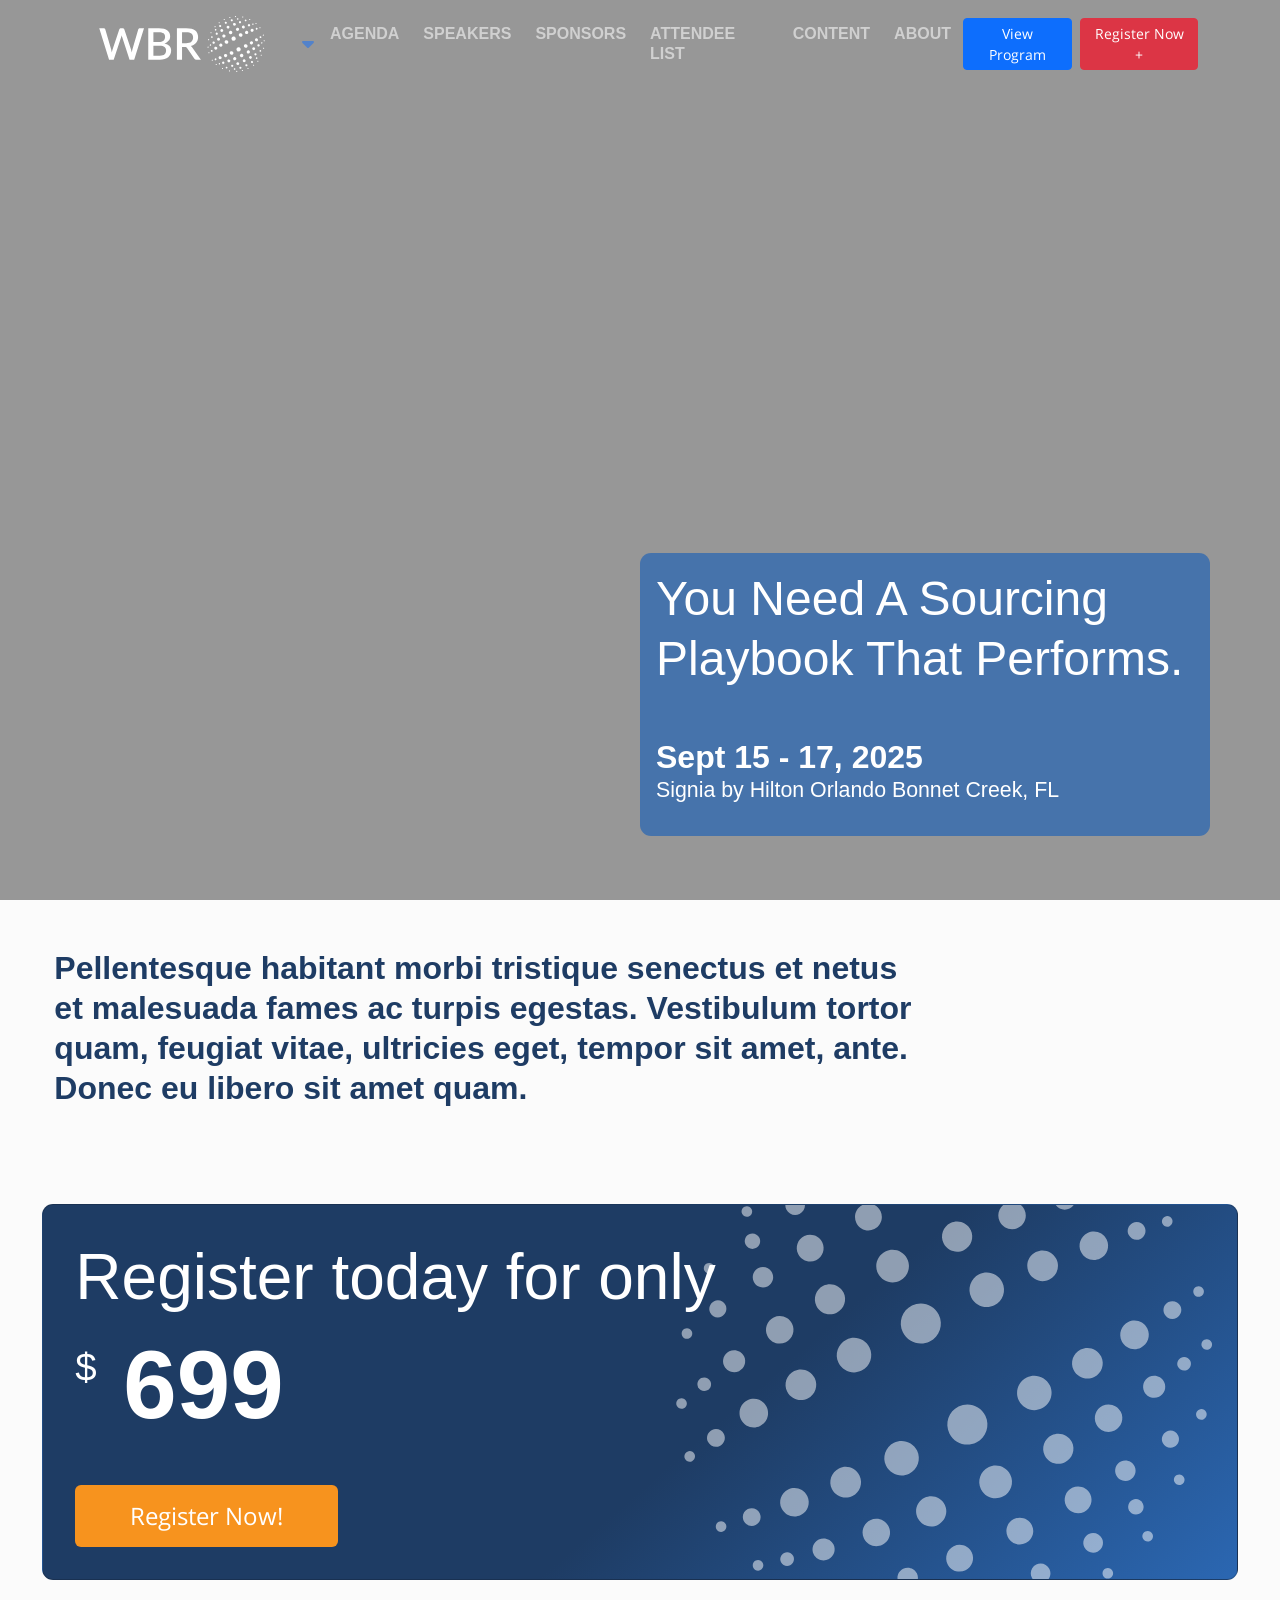
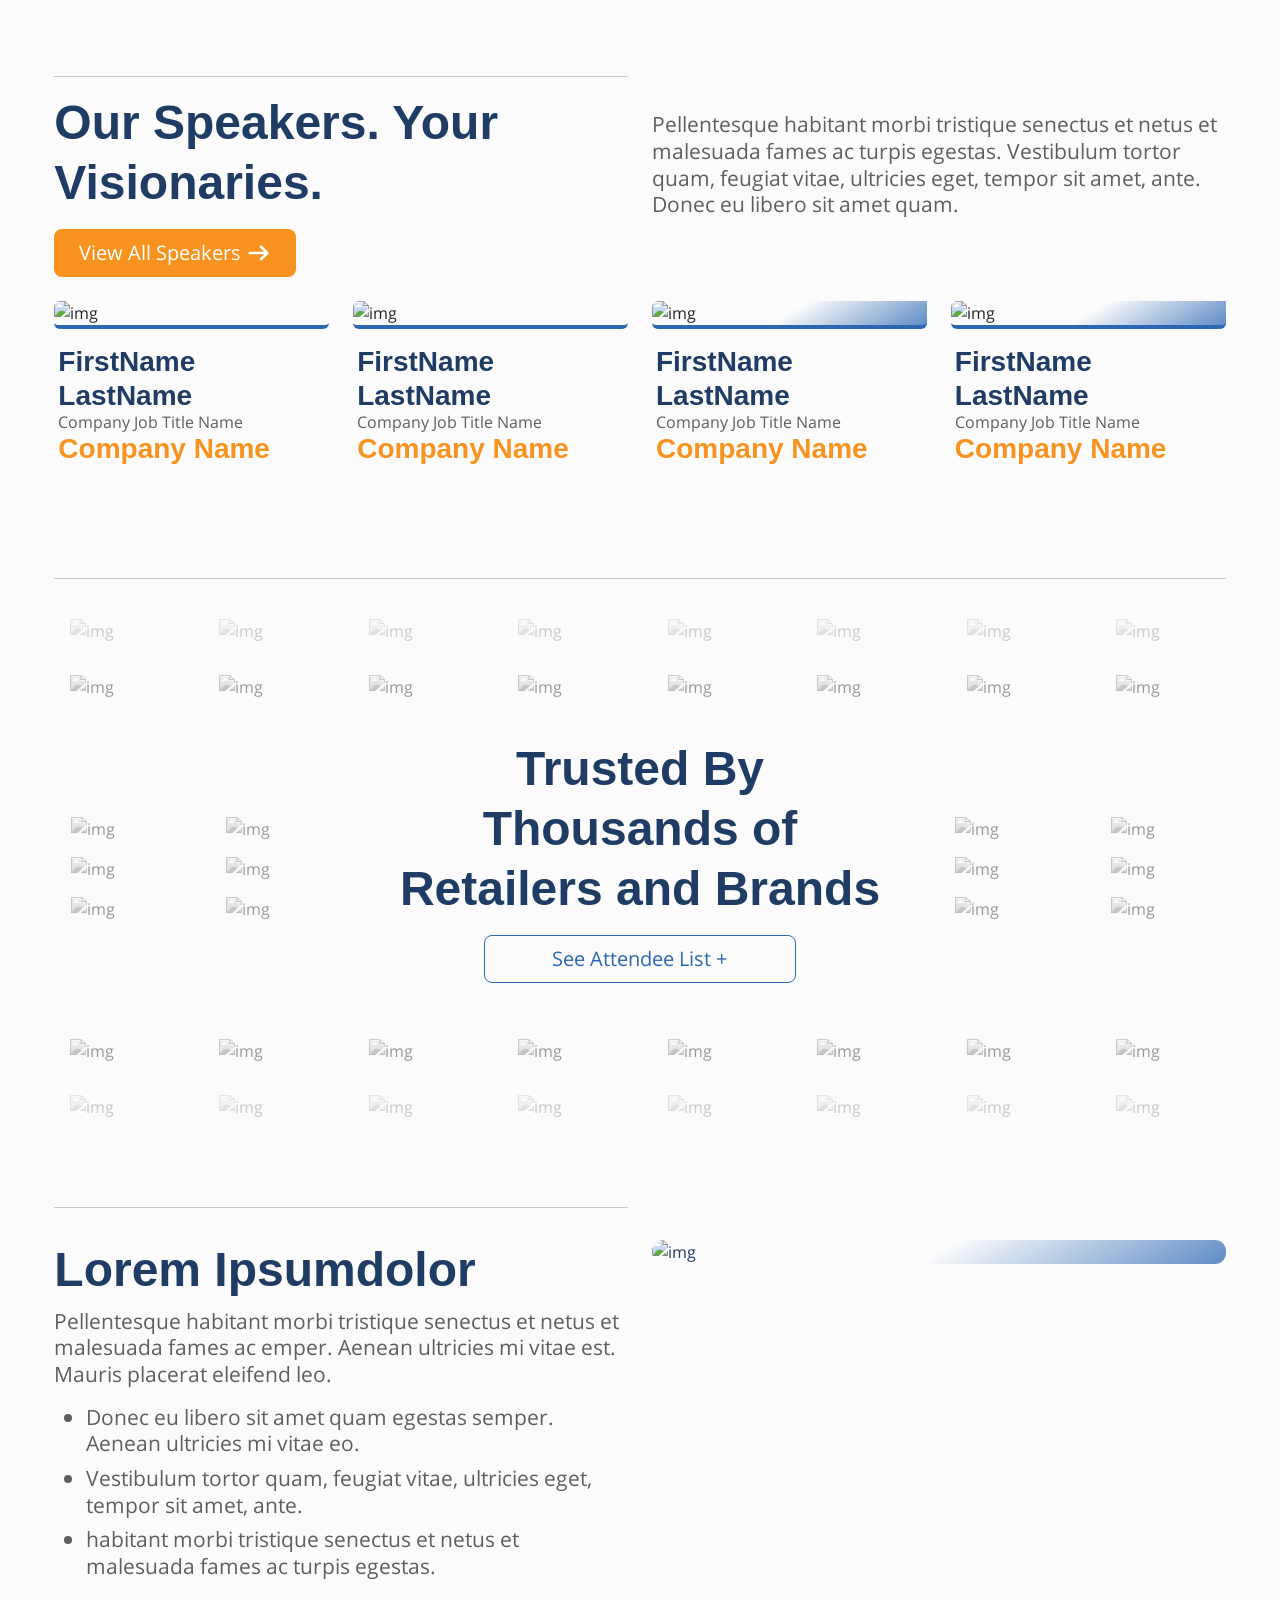
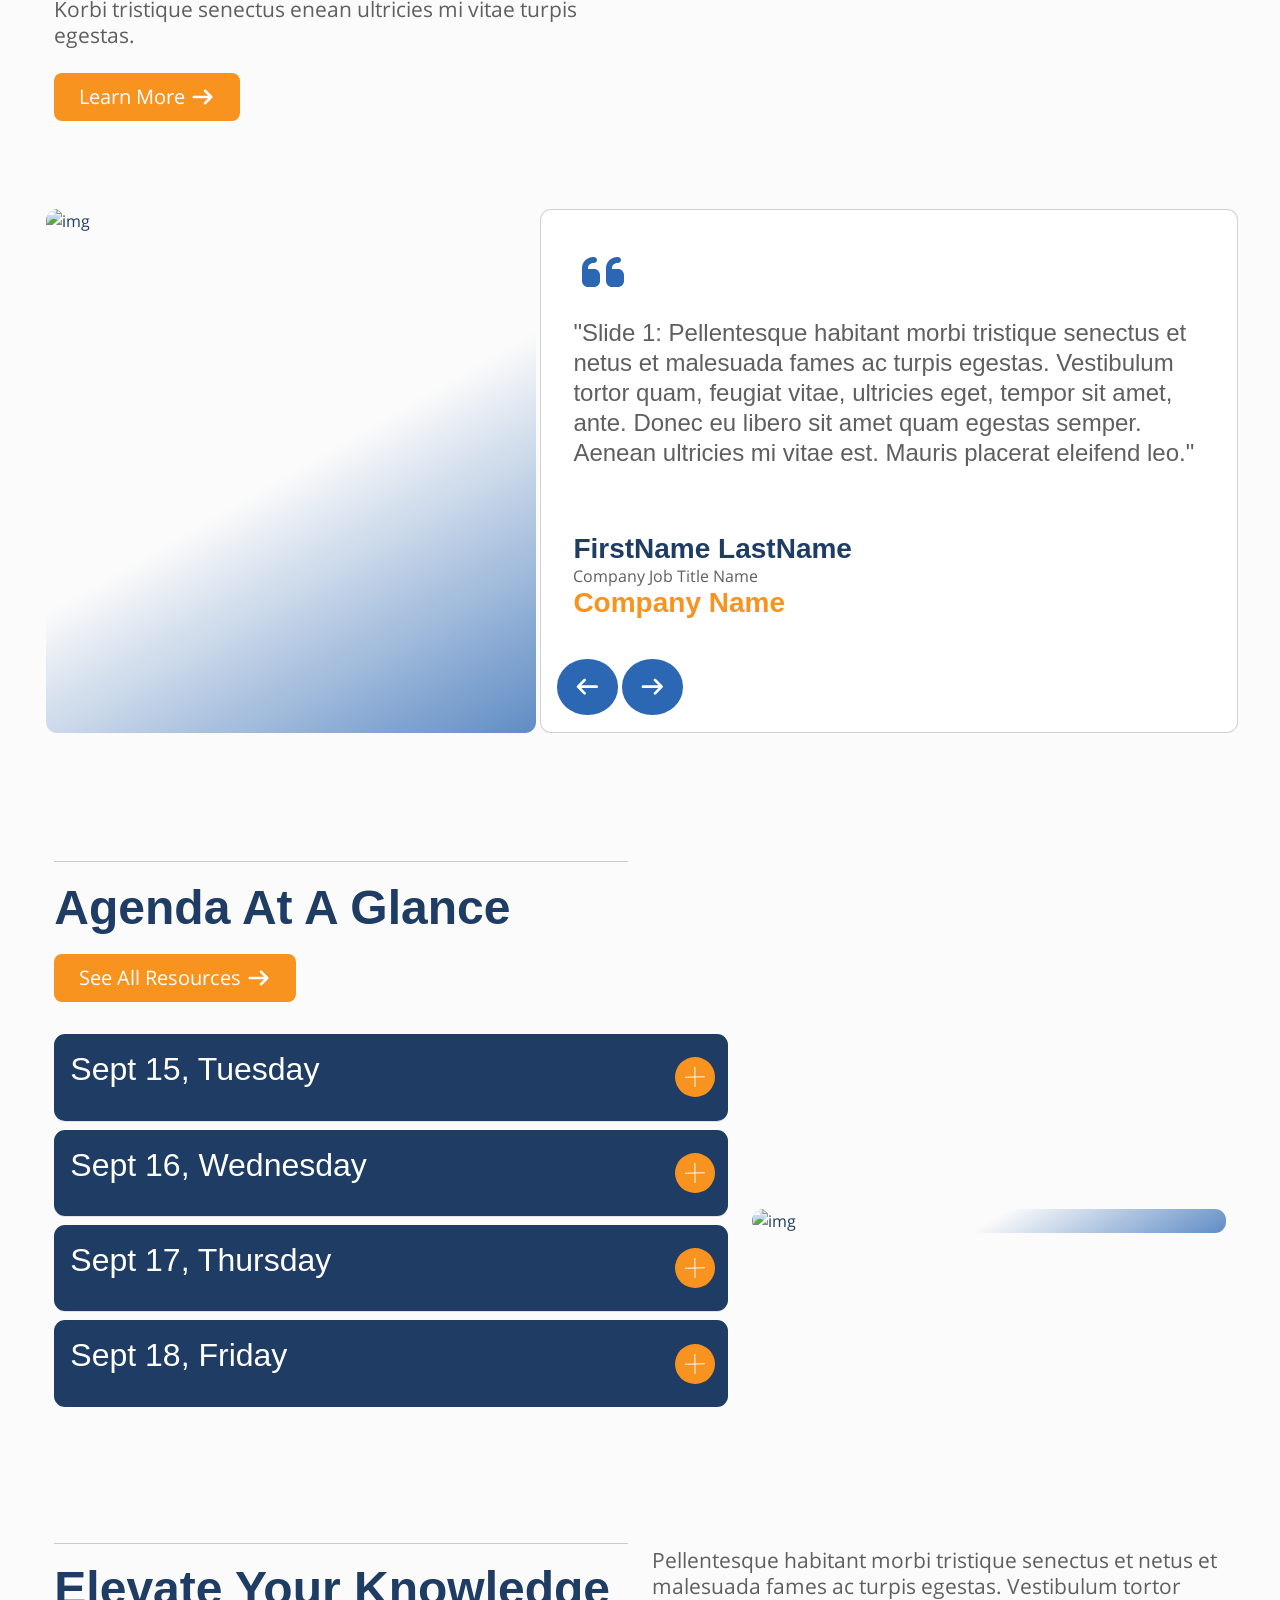
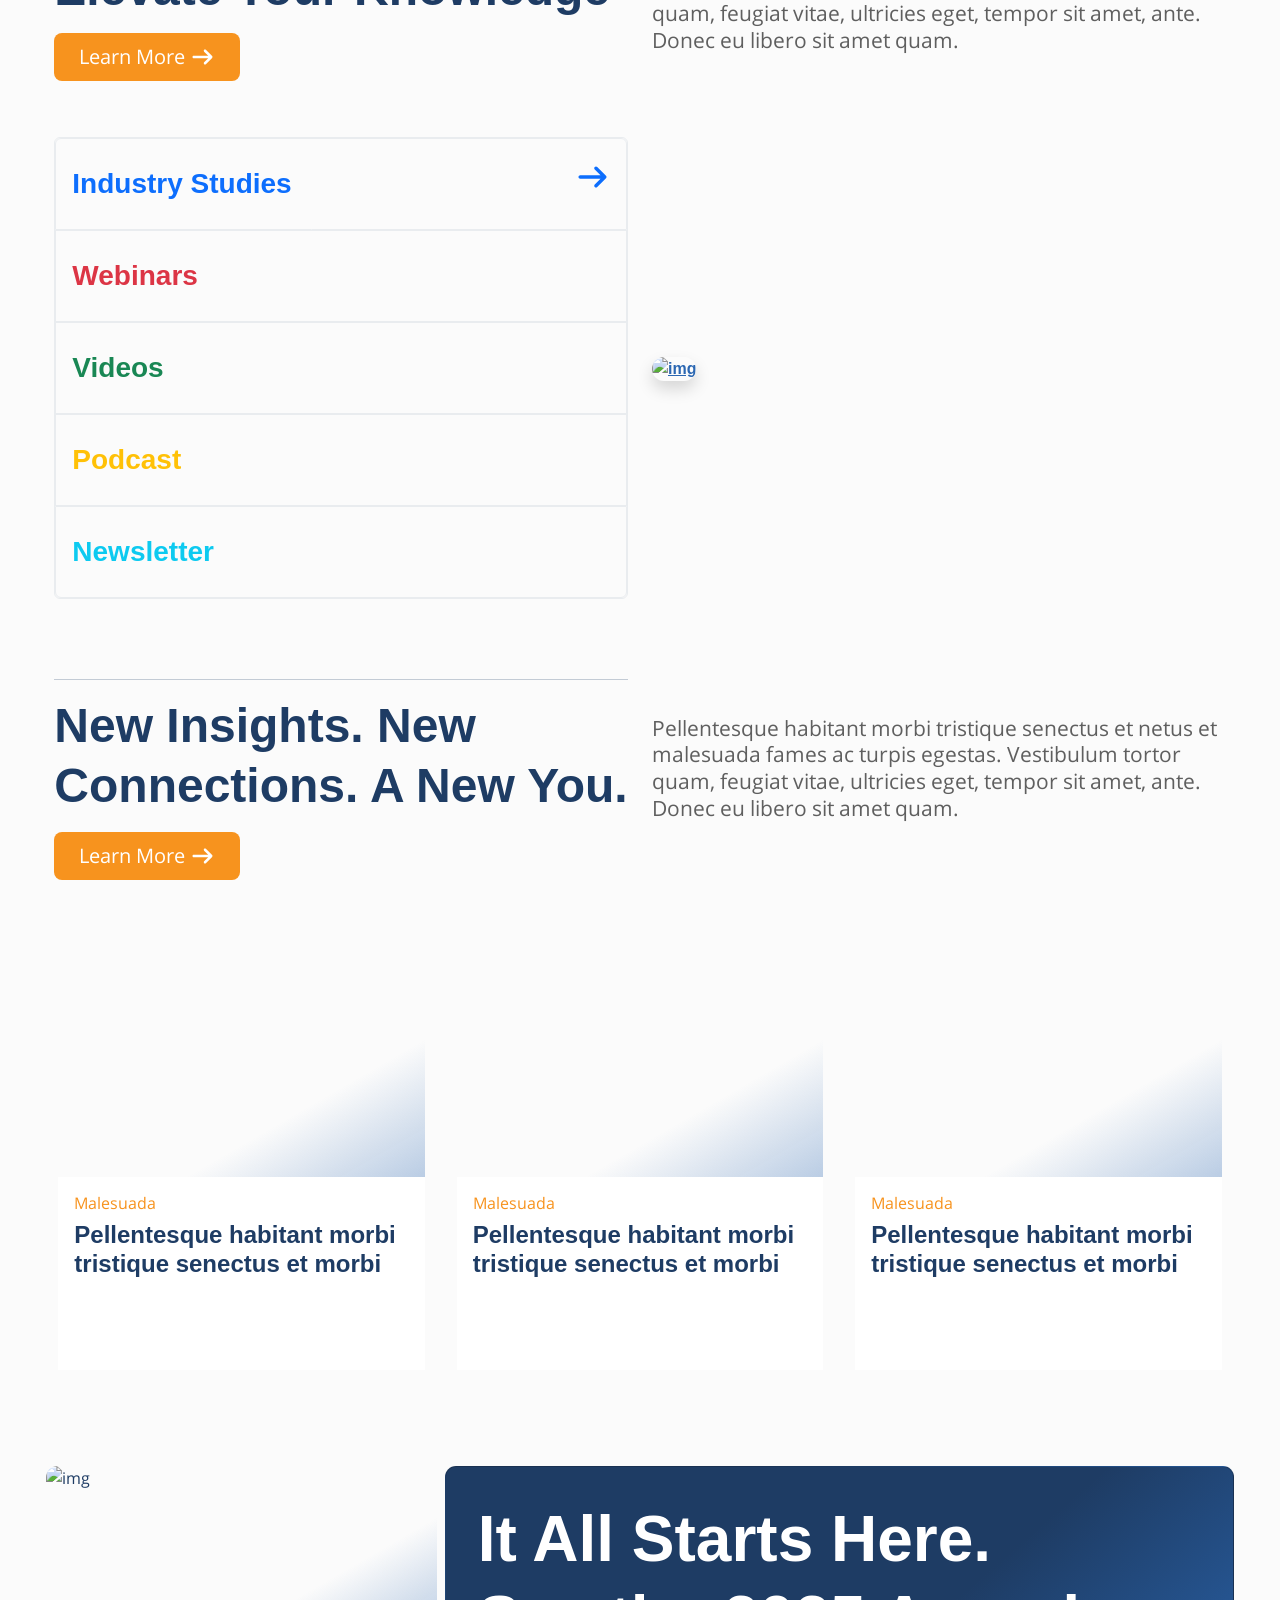
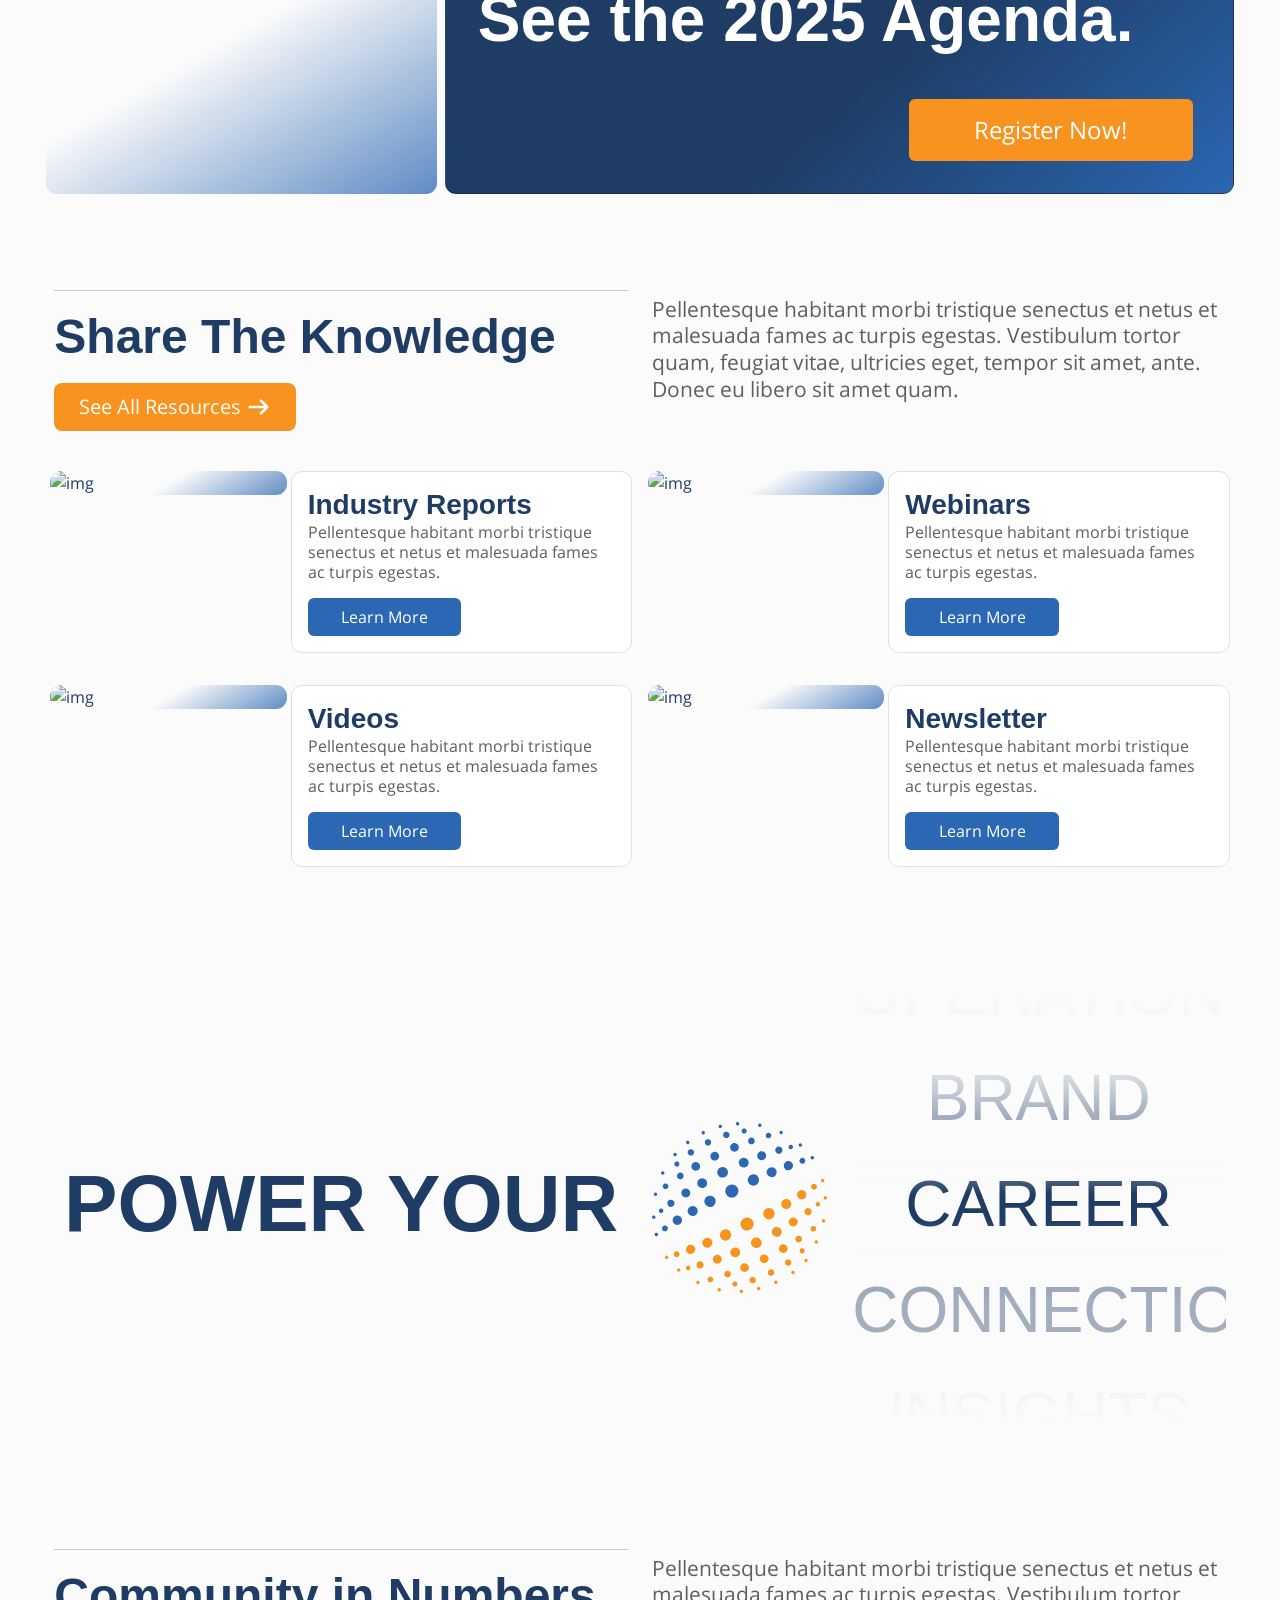
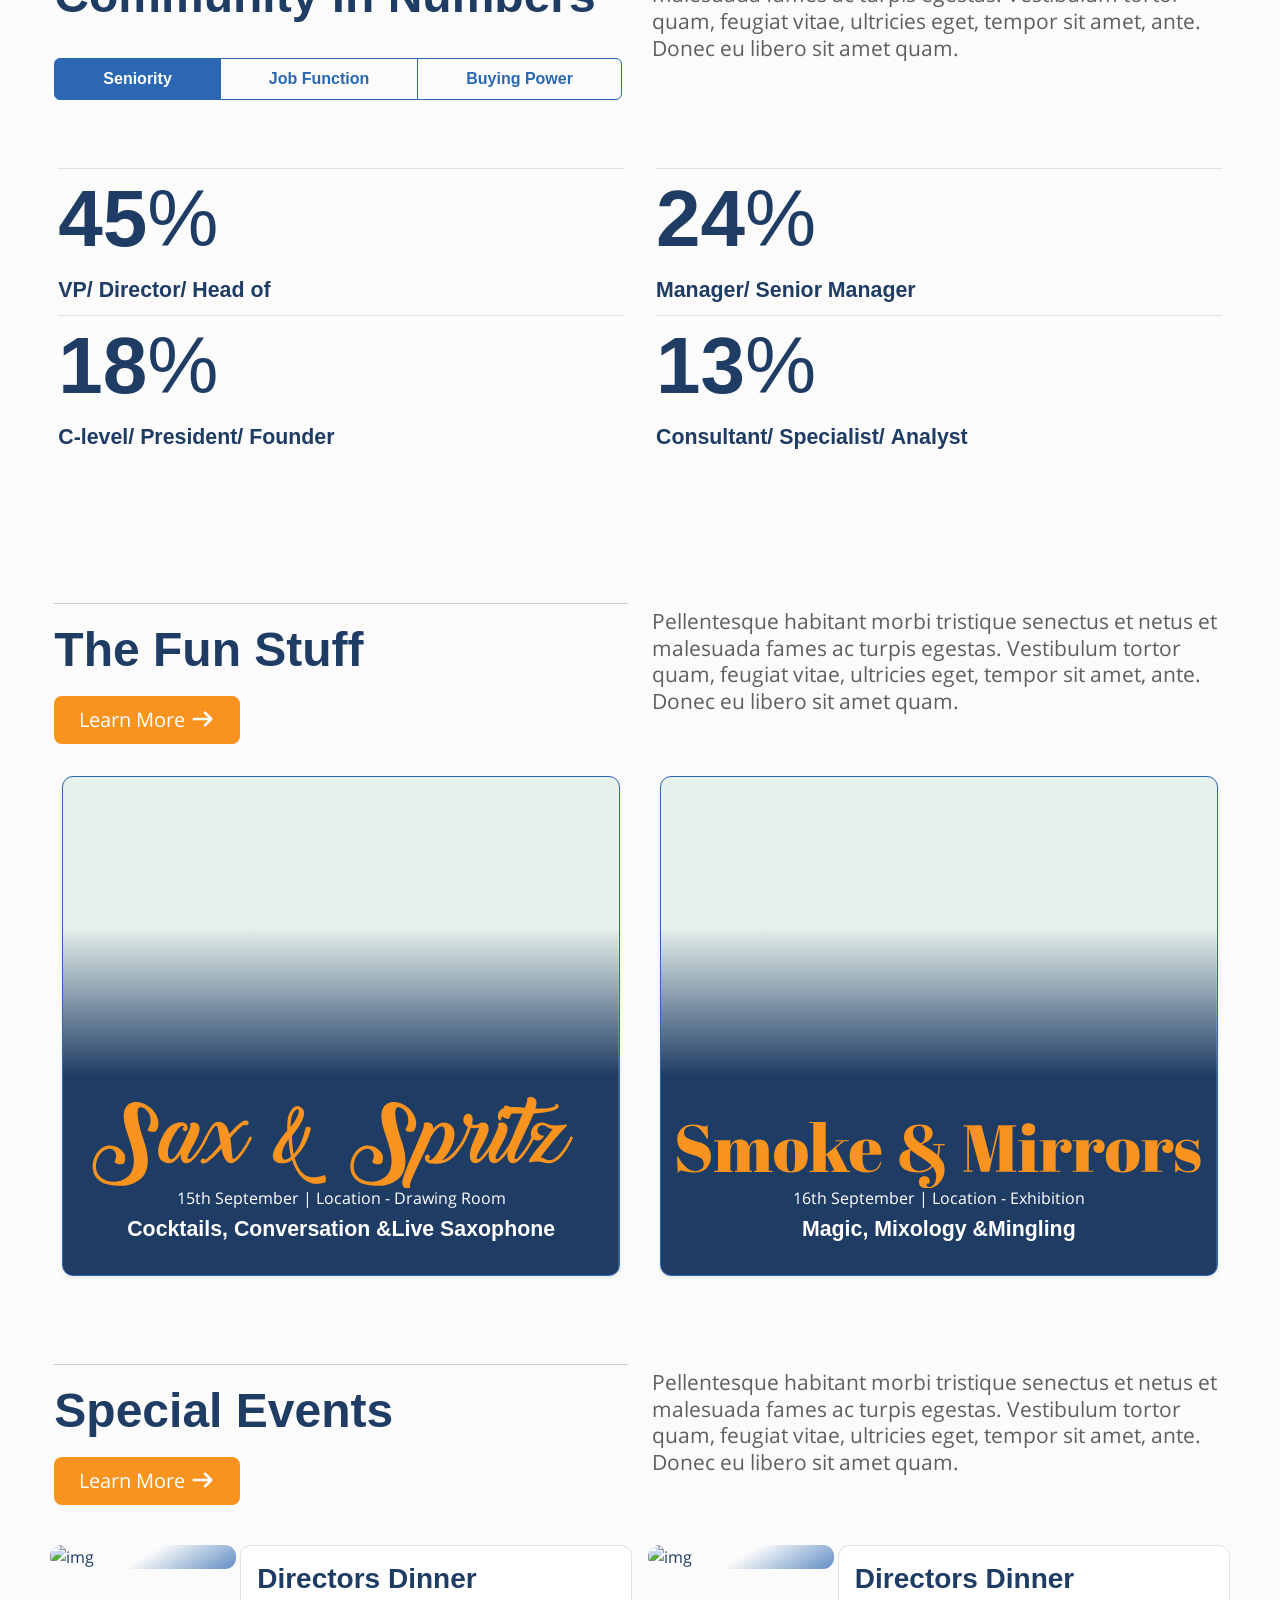
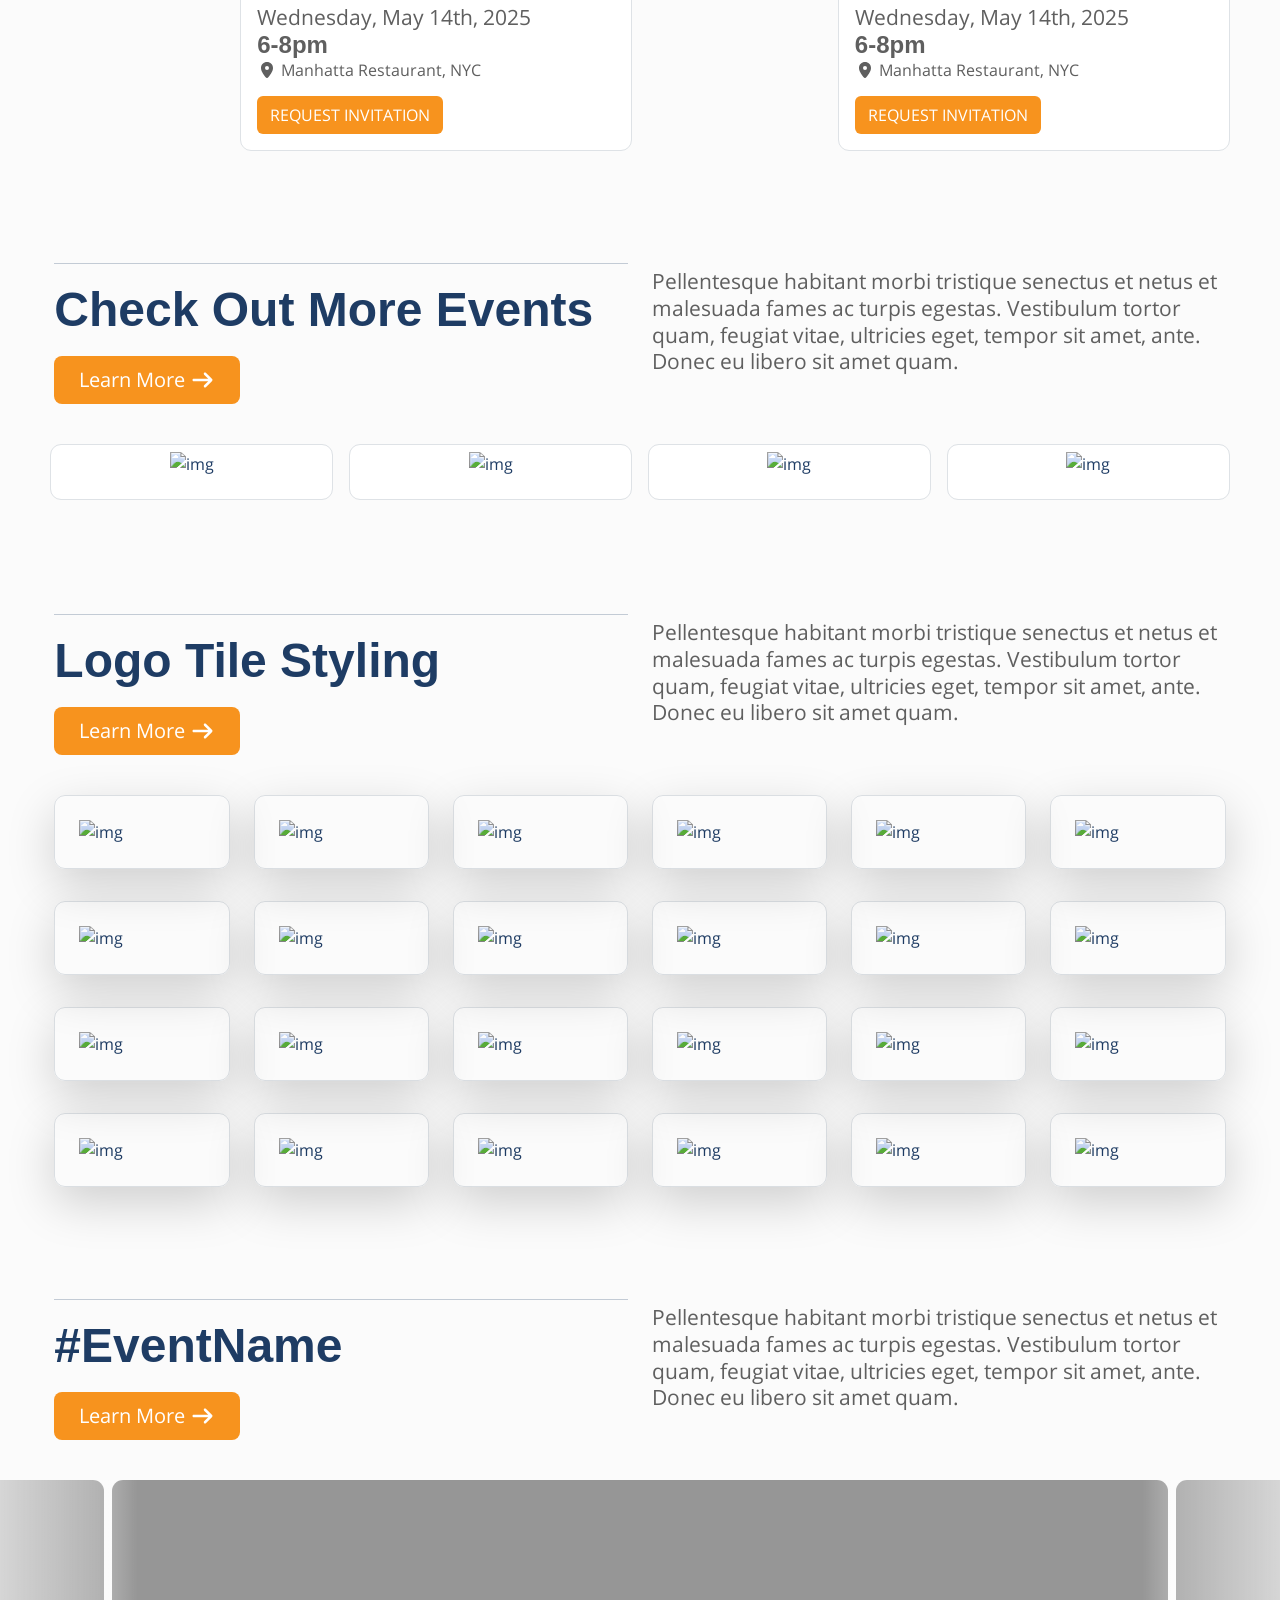
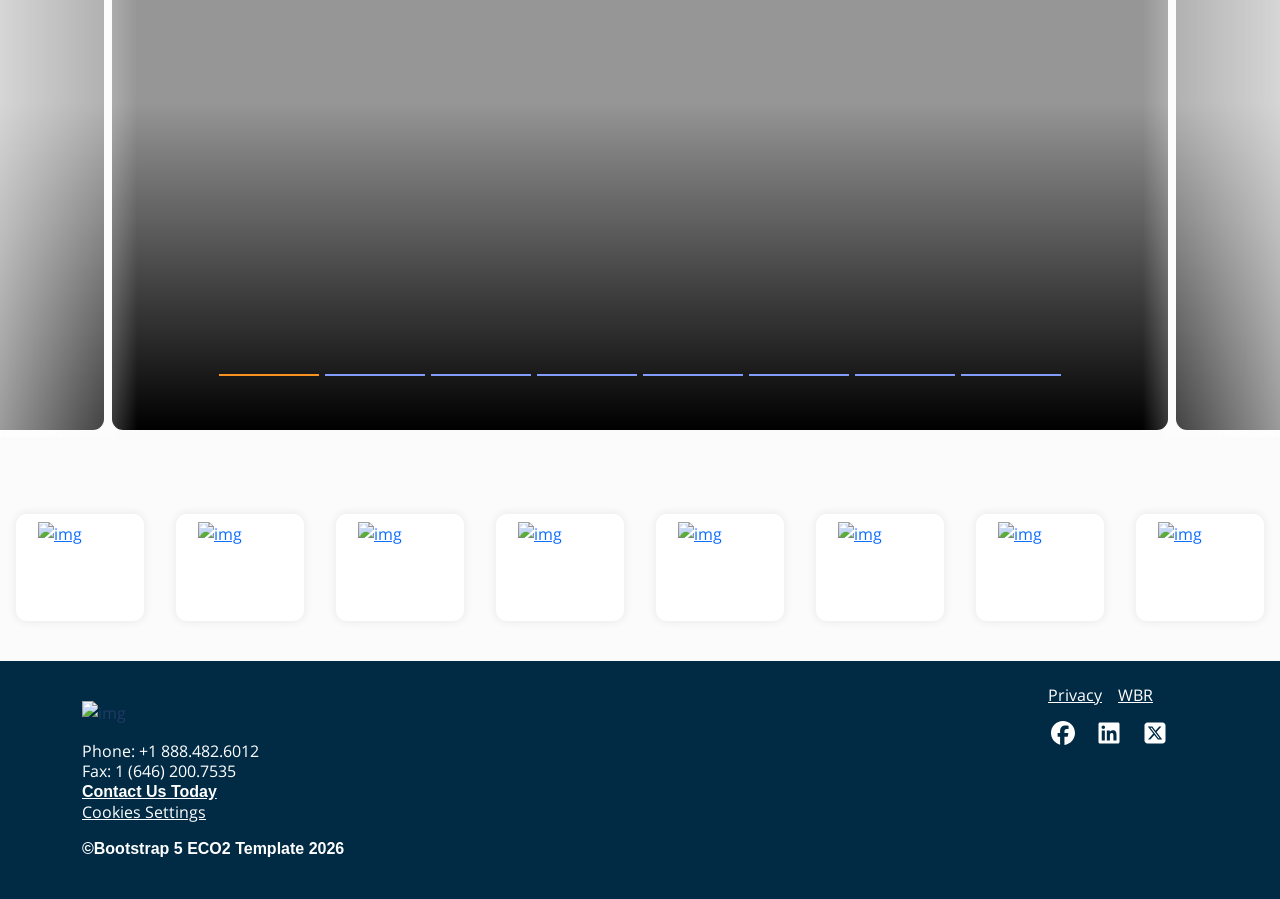
==== commit 3ab7b53f: "Fix modal-open knockout logo 404ing on subpath-hosted sites (e.g. GH Pages) The modal-open override " ====
--- a/nav-demo-bg-image-logo.html
+++ b/nav-demo-bg-image-logo.html
@@ -109,7 +109,7 @@
                 </div>
 
                 <!-- Col 3: CTAs (stretch to fill the row + split 50/50 below md) + mobile toggler (md-lg only; hidden below md since it lives in Col 1 there, hidden at lg+ by navbar-expand-lg) -->
-                <div class="d-flex align-items-center justify-content-between order-lg-3 flex-grow-1 flex-lg-grow-0 eco-nav-col eco-nav-col-ctas">
+                <div class="d-flex align-items-center justify-content-end order-lg-3 flex-grow-1 flex-lg-grow-0 eco-nav-col eco-nav-col-ctas">
                     <ul class="navbar-nav flex-row gap-2 flex-fill flex-md-grow-0">
                         <li class="nav-item flex-fill flex-md-grow-0">
                             <a class="nav-link p-0" href="#">
@@ -2427,9 +2427,6 @@
                 color: #ffffff80;
             }
 
-            body.front-page.modal-open #eco-primary-nav .navbar-brand {
-                background-image: var(--event-logo-knockout) !important;
-            }
             </style>
             <div class="modal-content bg-transparent pt-5 p-4 border-0">
                 <div class="modal-body border-0 mt-5 pt-5">
--- a/css/logo-bg-image.css
+++ b/css/logo-bg-image.css
@@ -50,3 +50,15 @@
    sizing/position/repeat set above never gets reset by the state change. */
 #eco-primary-nav.bg-transparent .navbar-brand {background-image: var(--event-logo-knockout);}
 #eco-primary-nav.bg-light .navbar-brand {background-image: var(--event-logo-color);}
+
+/* Cross-event modal open: force the knockout logo regardless of scroll state.
+   This MUST live in this stylesheet (not an inline <style> in the page) -
+   a relative url() inside a custom property resolves against the stylesheet
+   where the var() is actually used, not where --event-logo-knockout was
+   declared. Written inline in the HTML page, '../img/...' resolved against
+   the page's own location instead of css/logo-bg-image.css's, which is
+   wrong on any site served from a subpath (e.g. a GitHub Pages project
+   site) - it escaped the subpath entirely and 404'd. */
+body.front-page.modal-open #eco-primary-nav .navbar-brand {
+  background-image: var(--event-logo-knockout) !important;
+}
